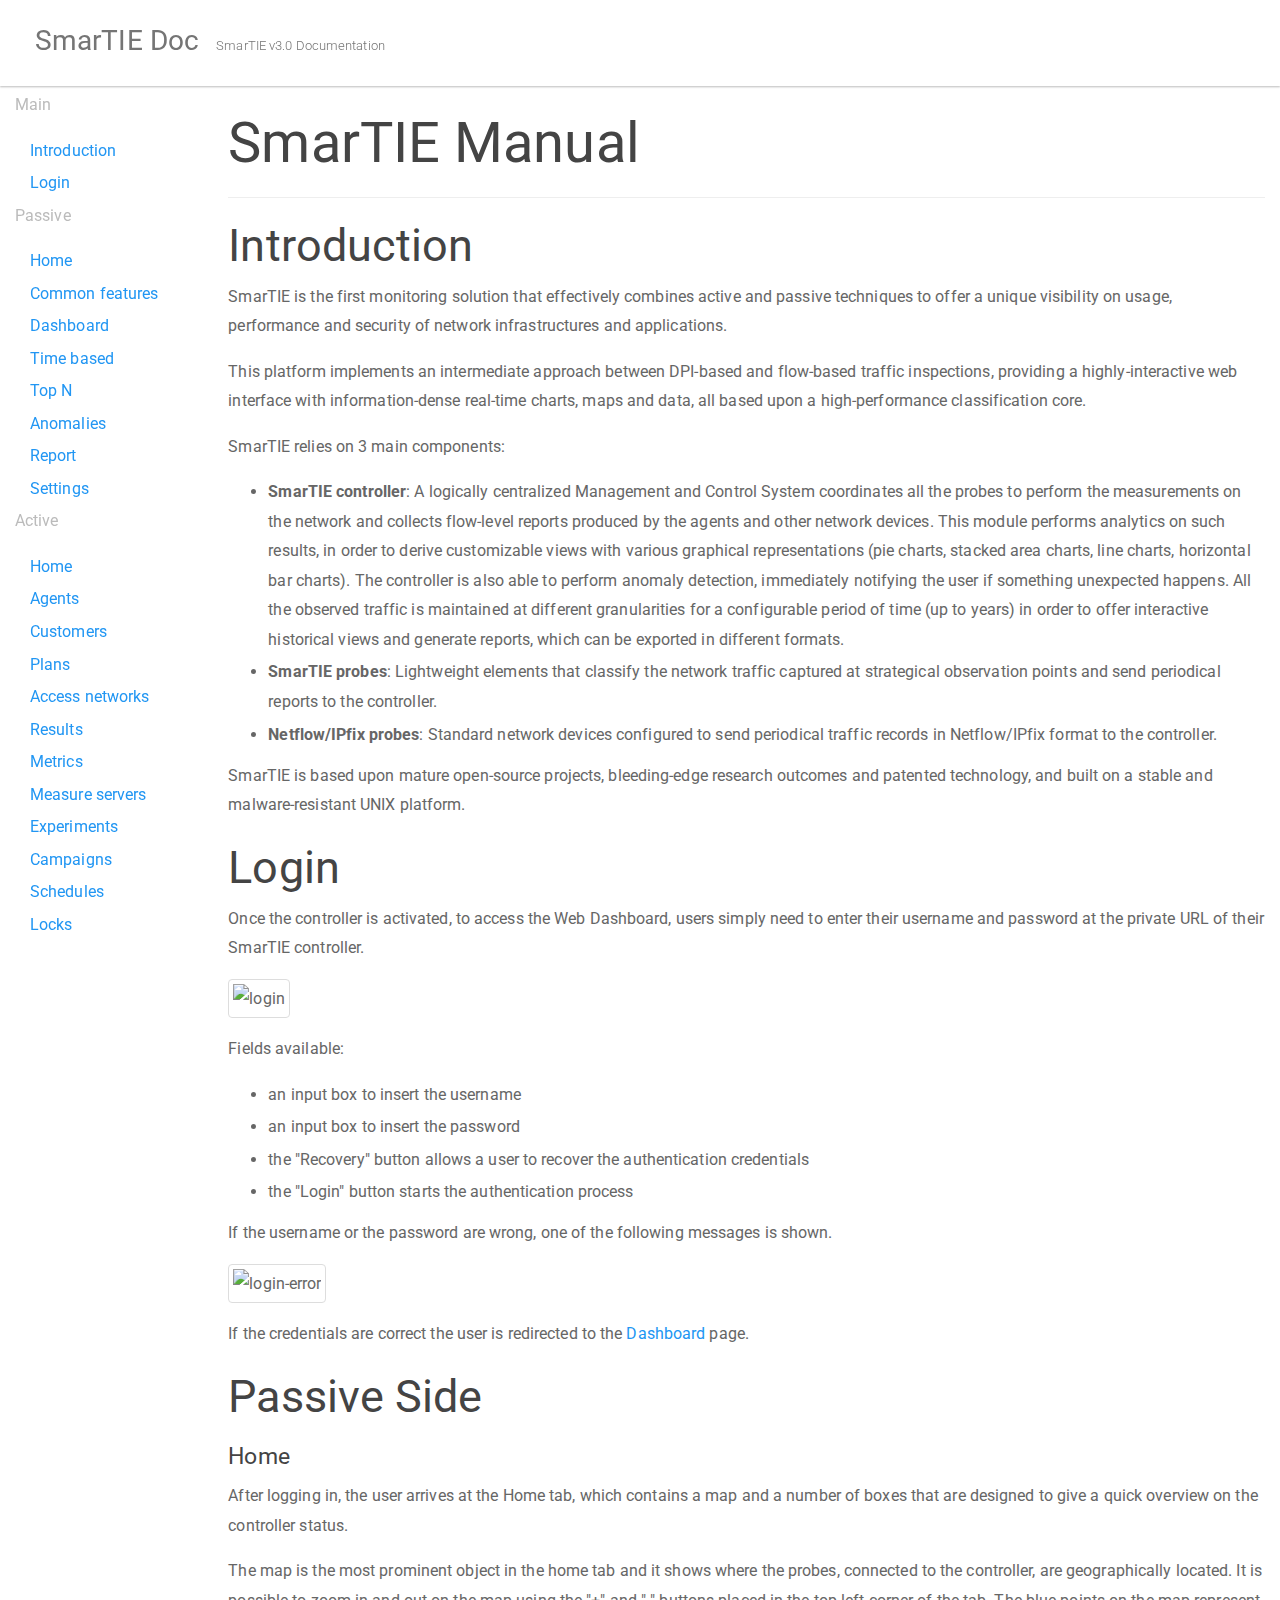
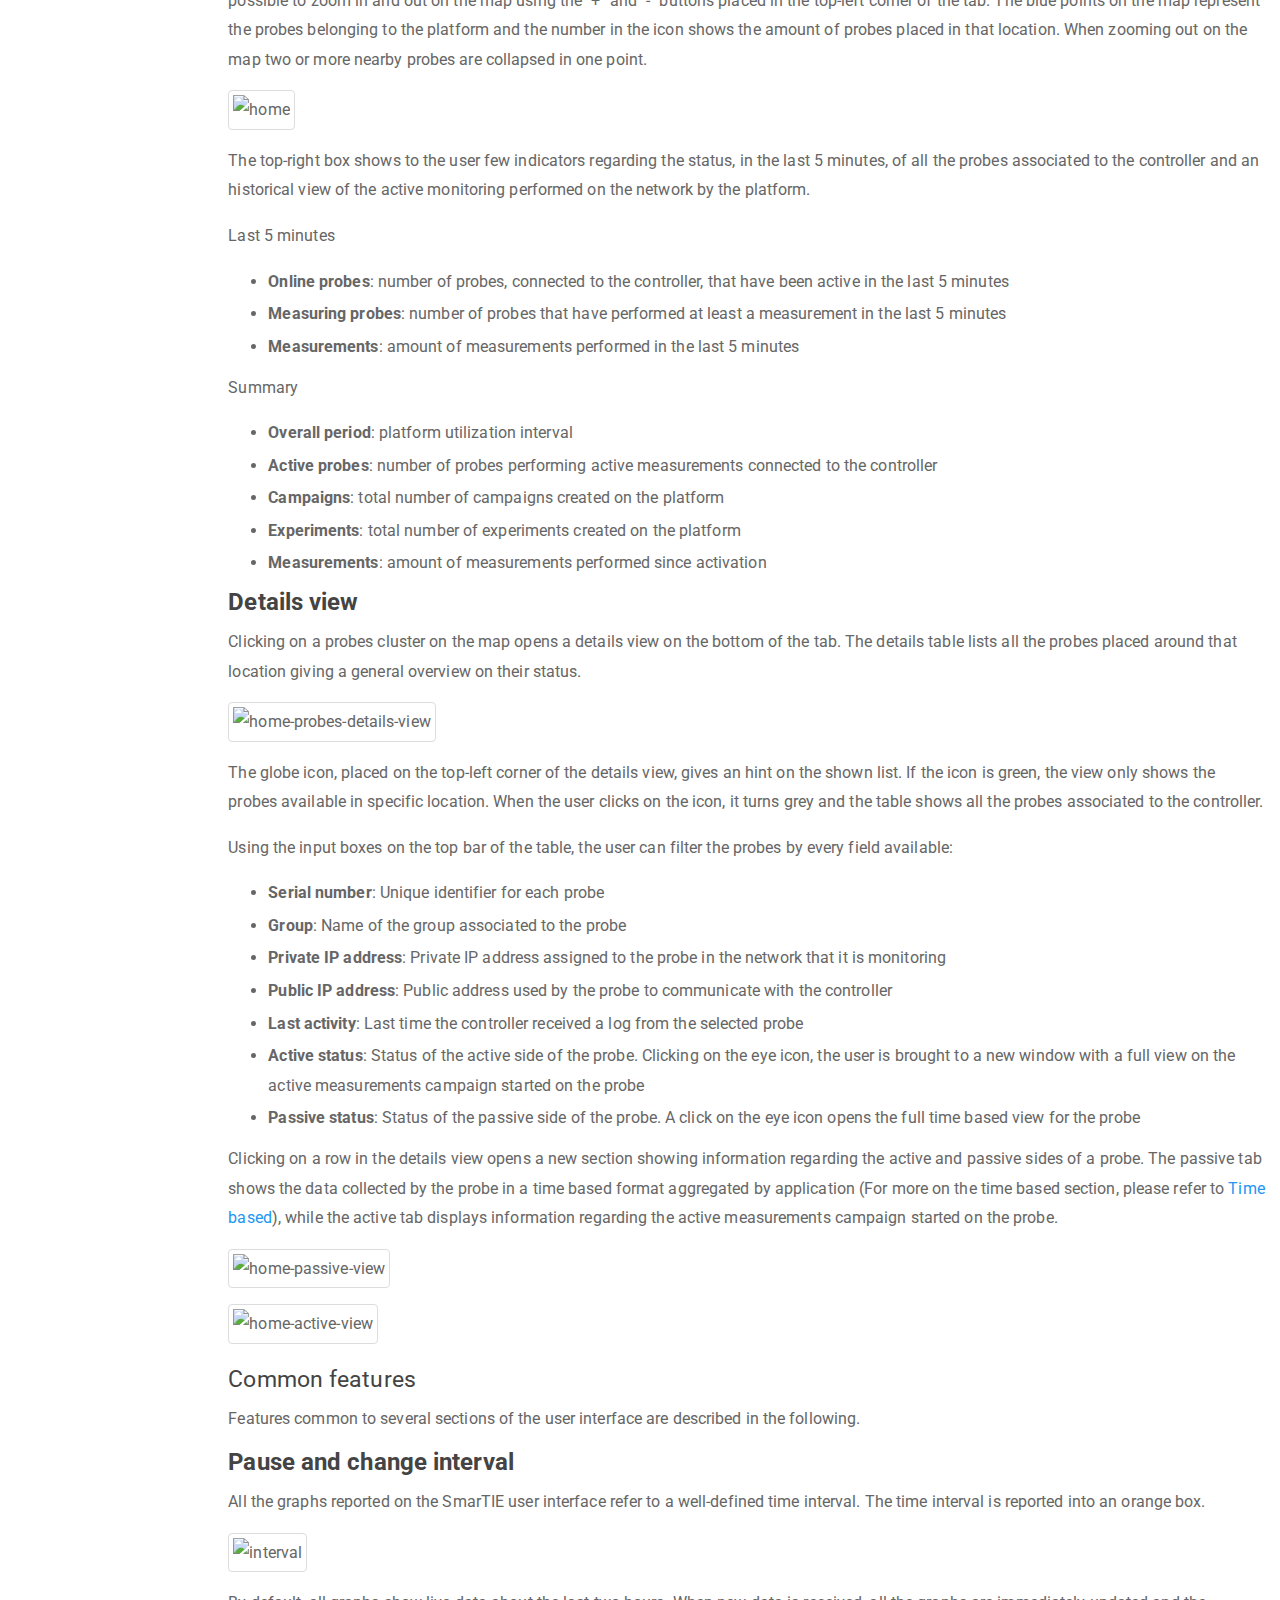
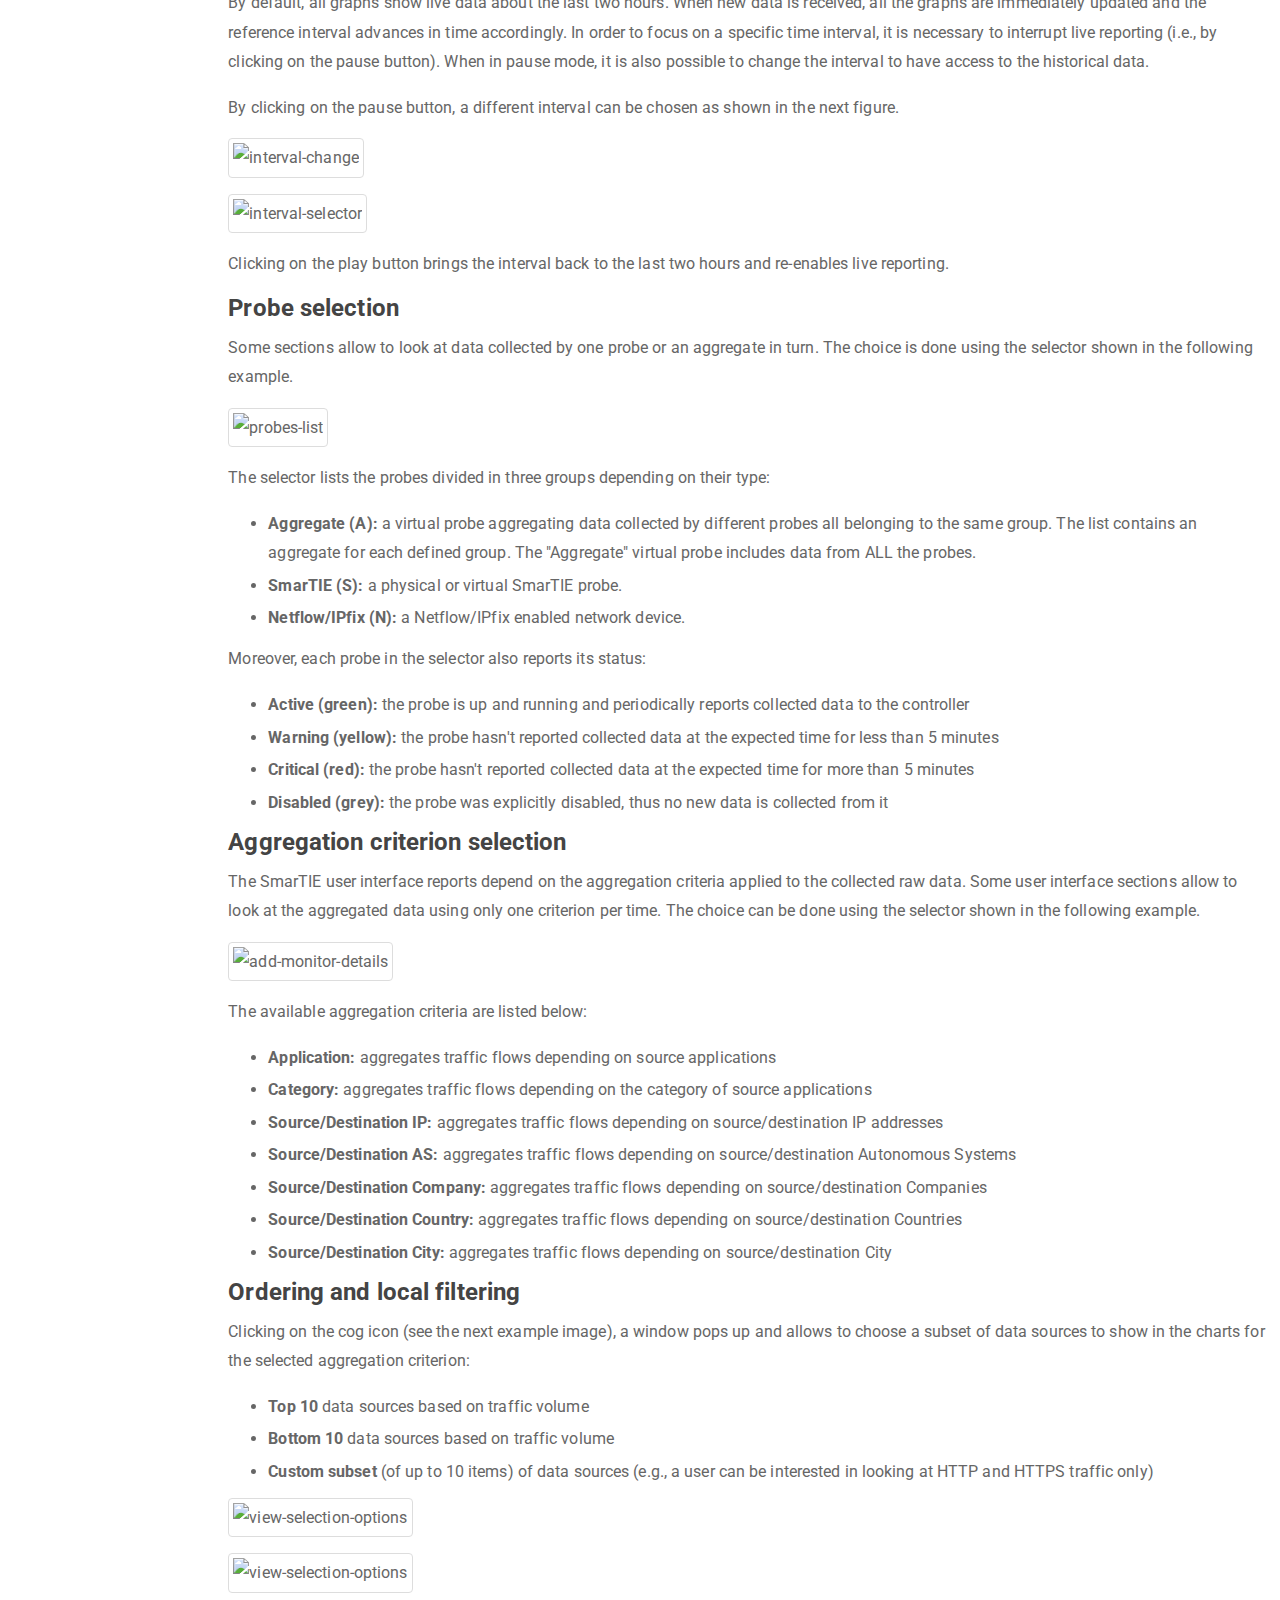
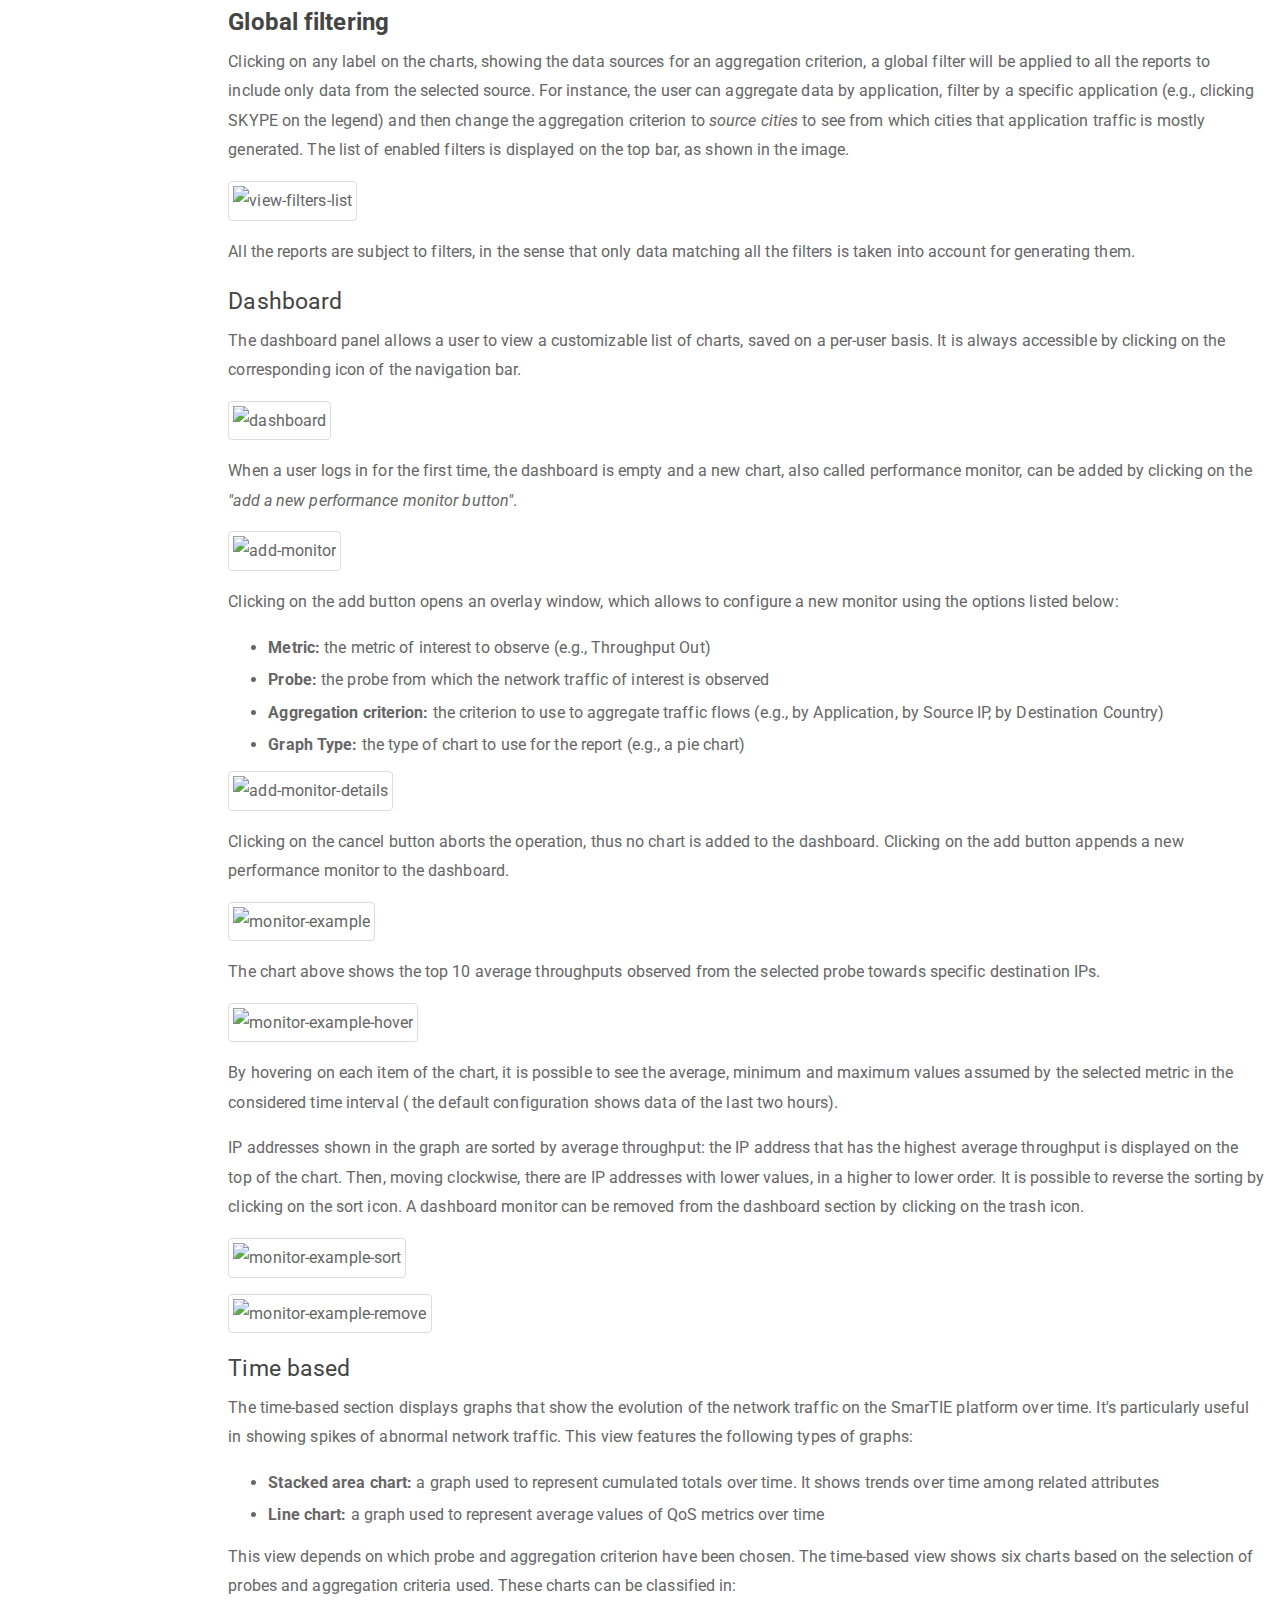
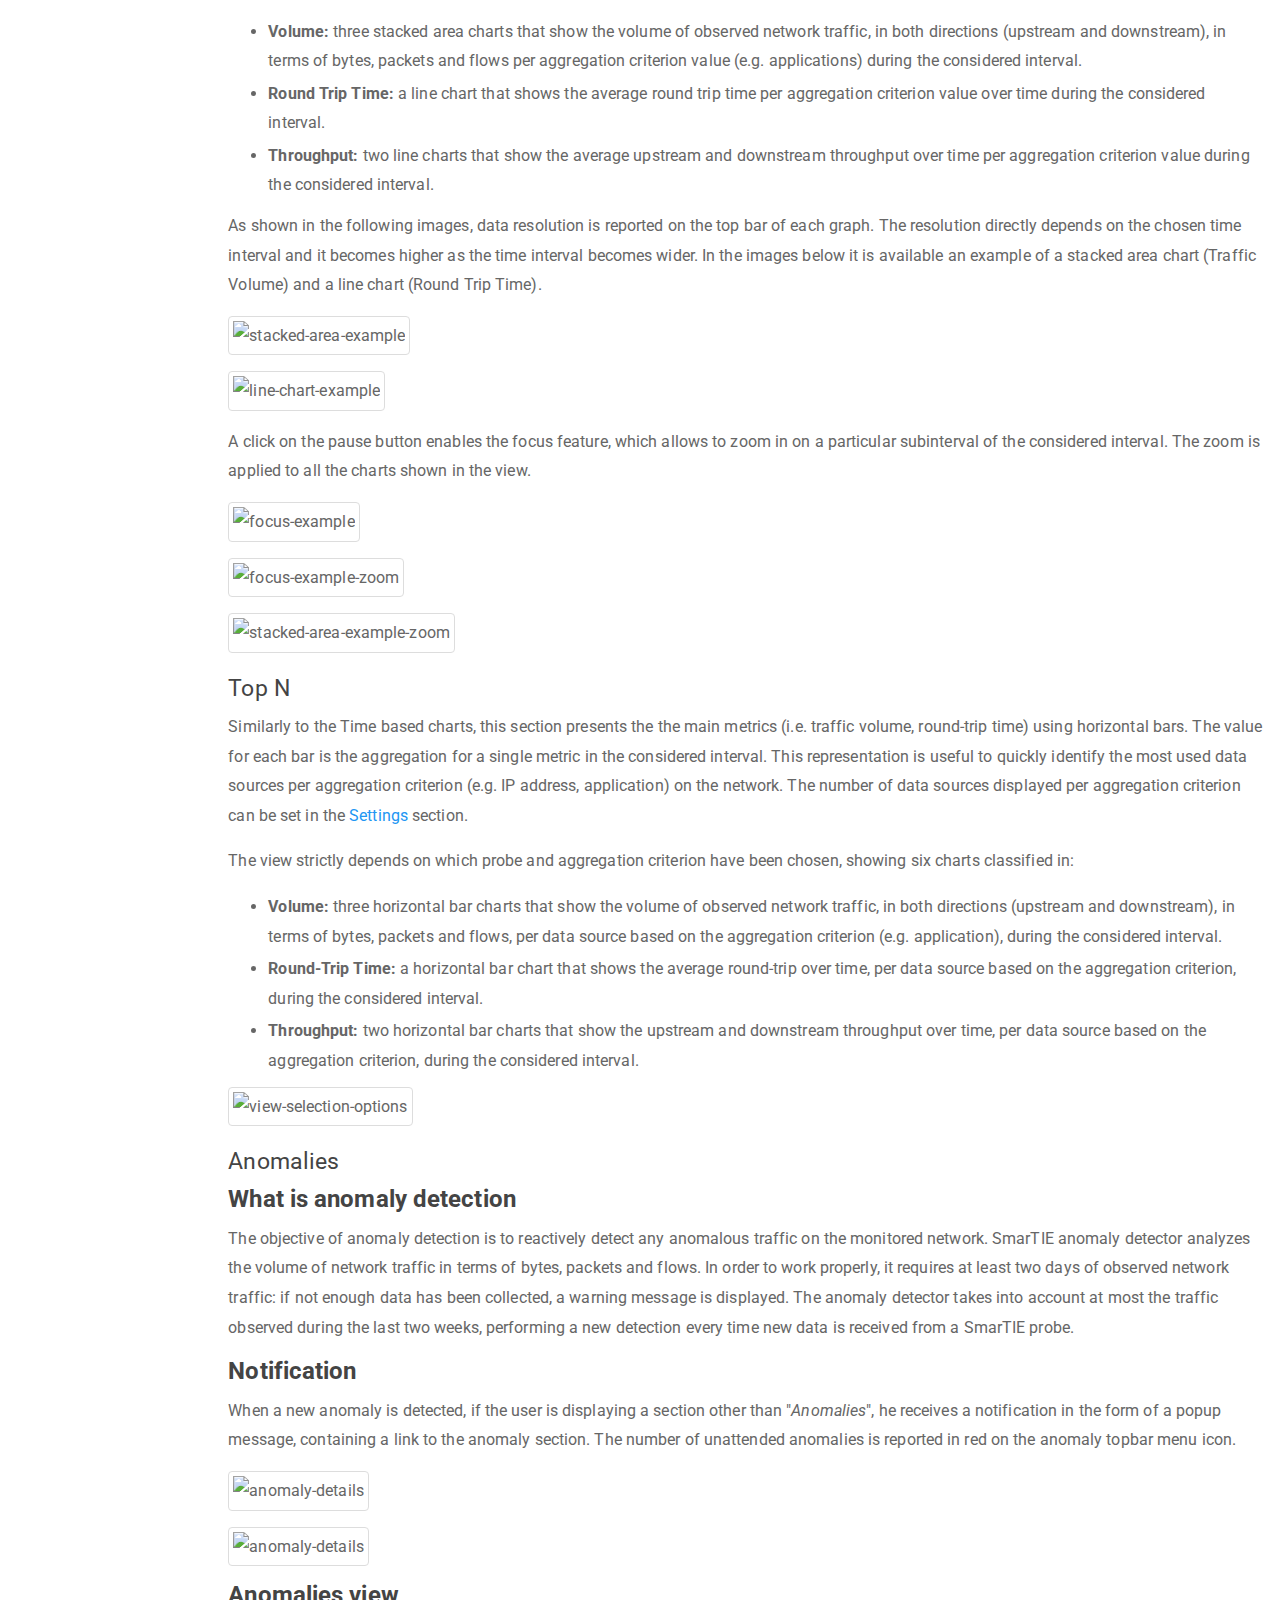
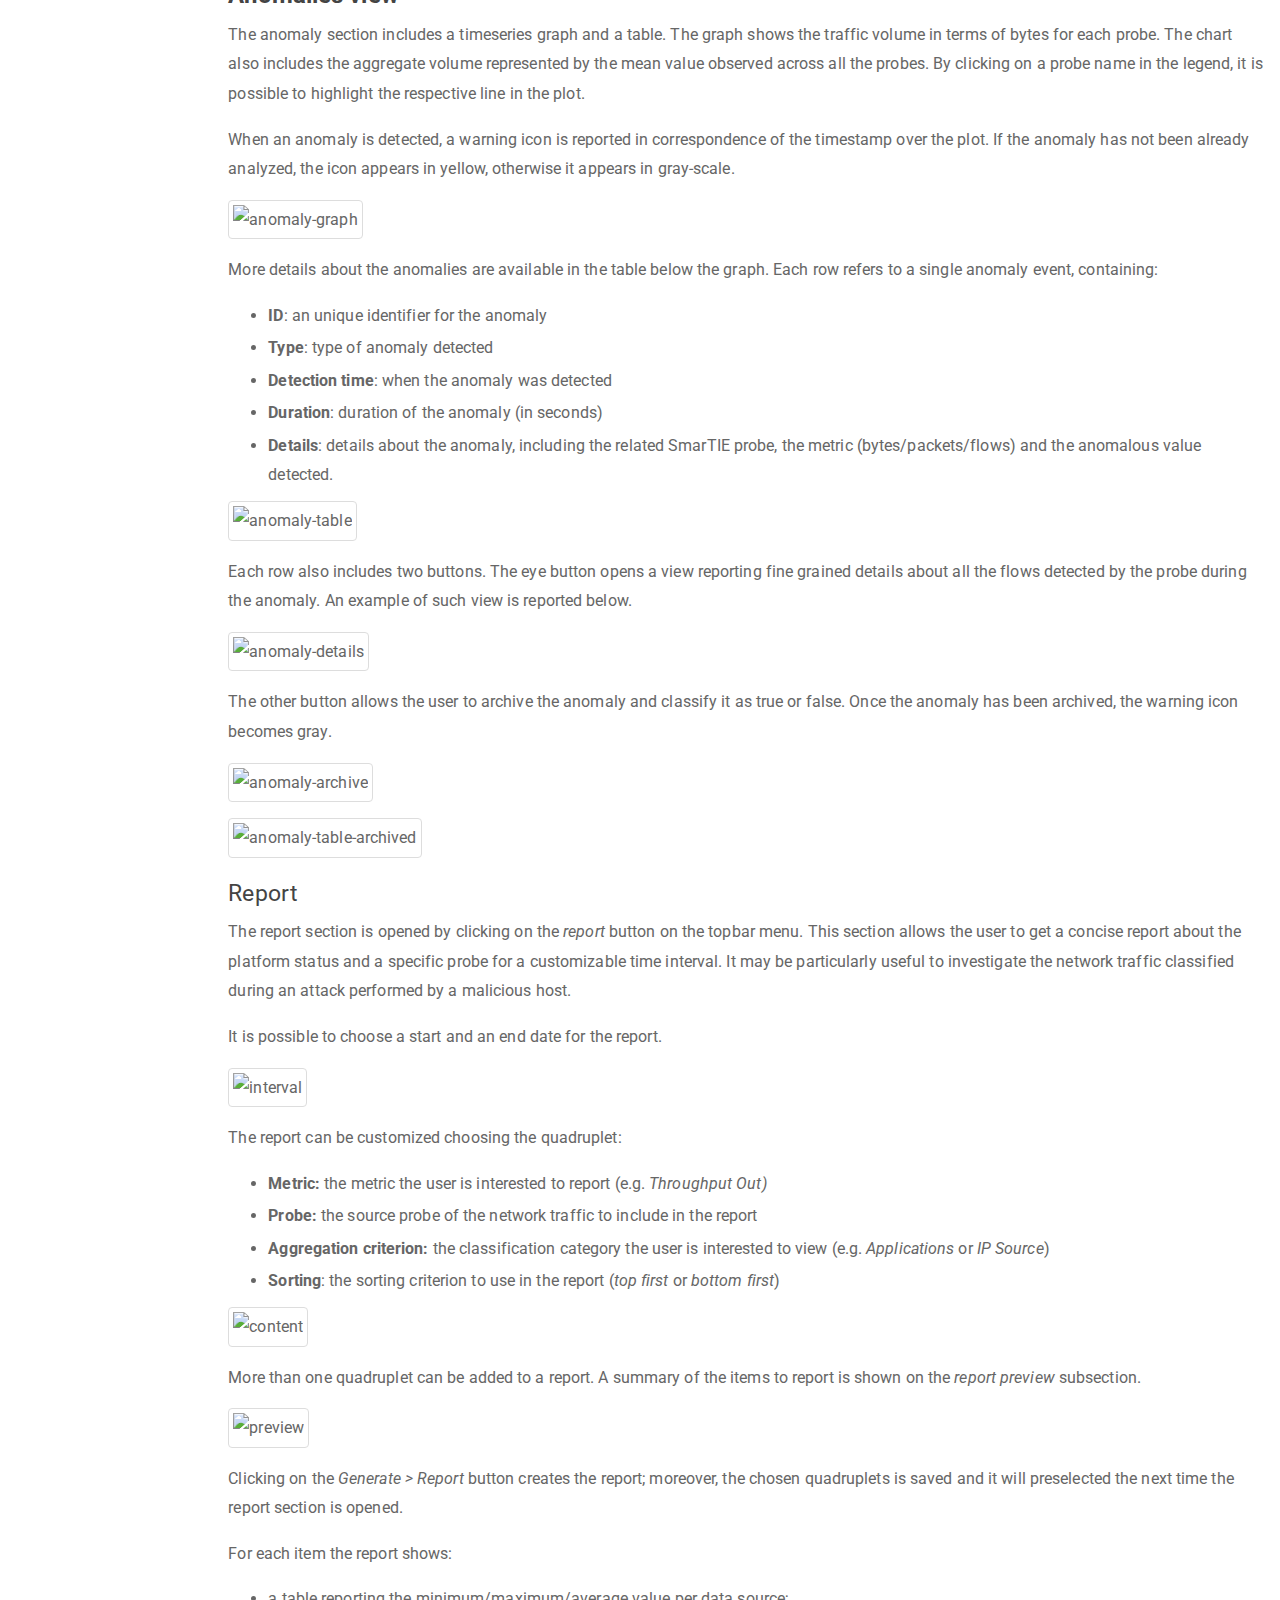
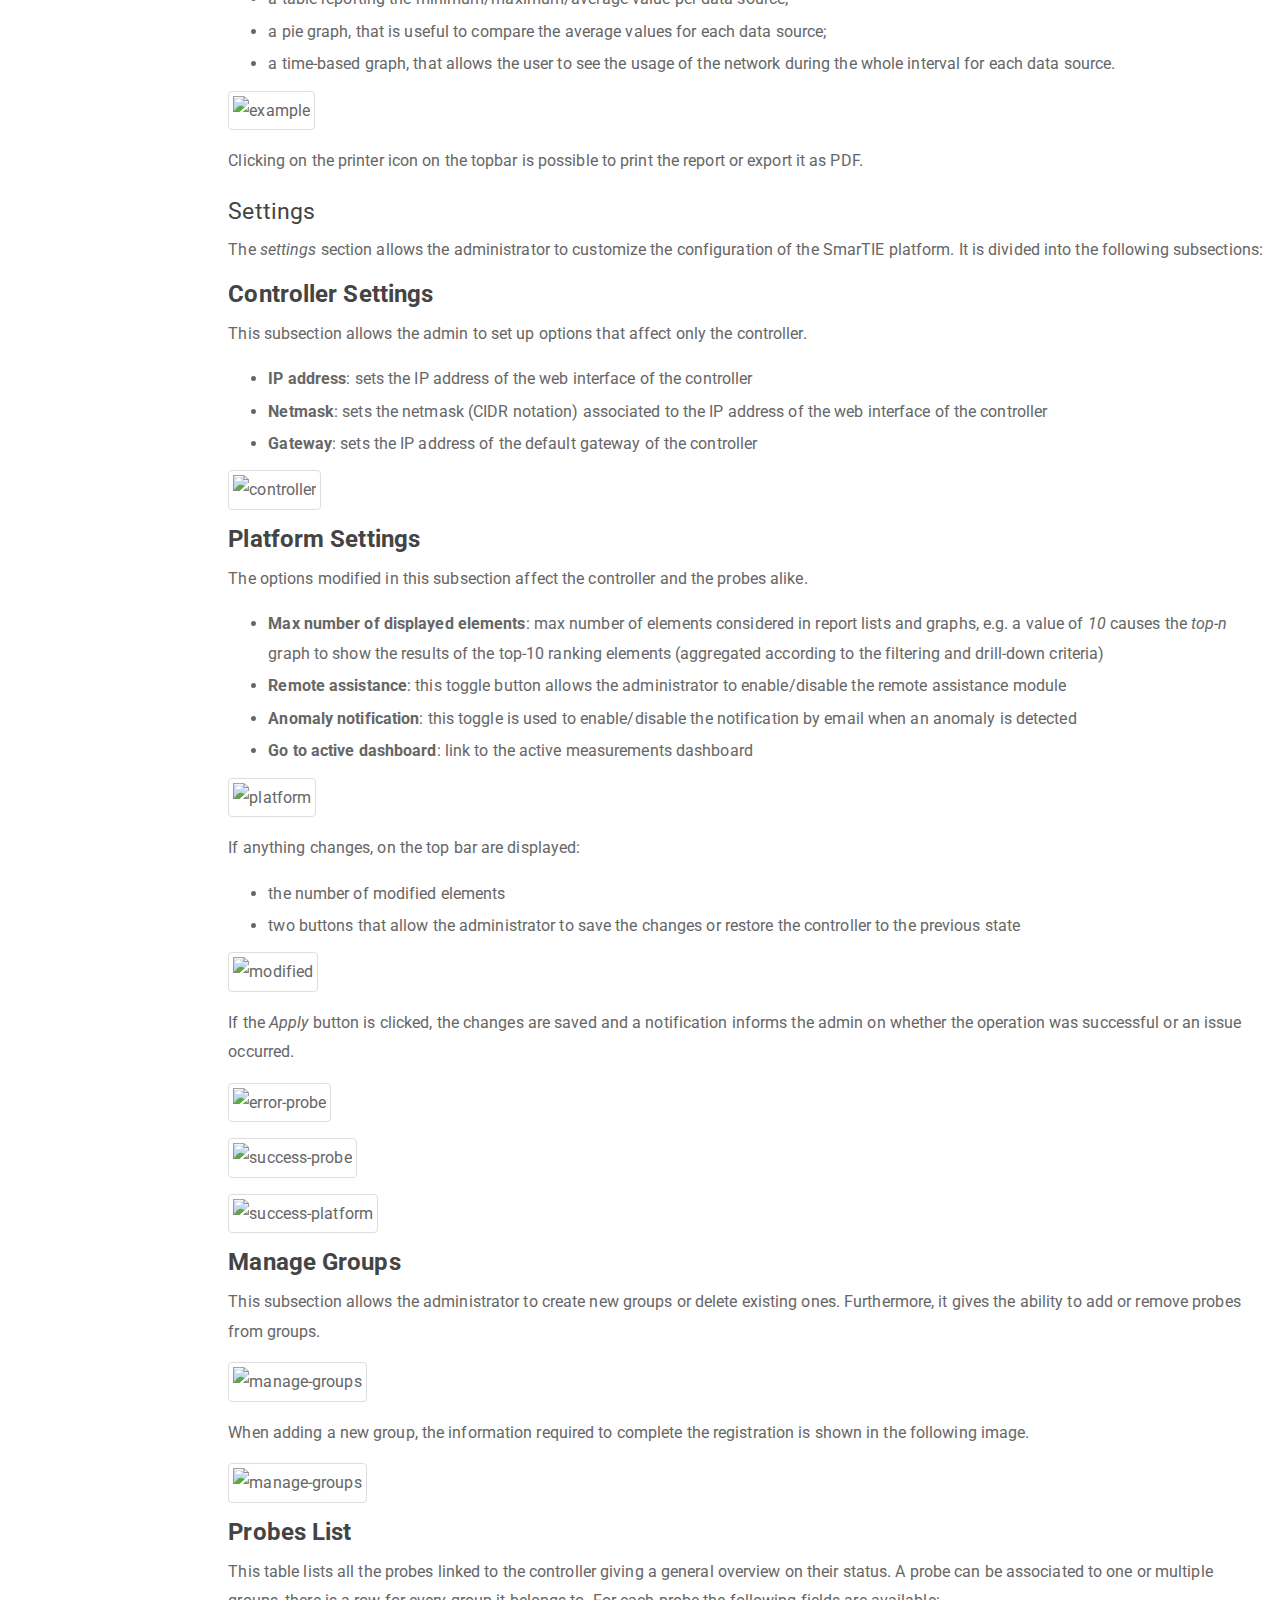
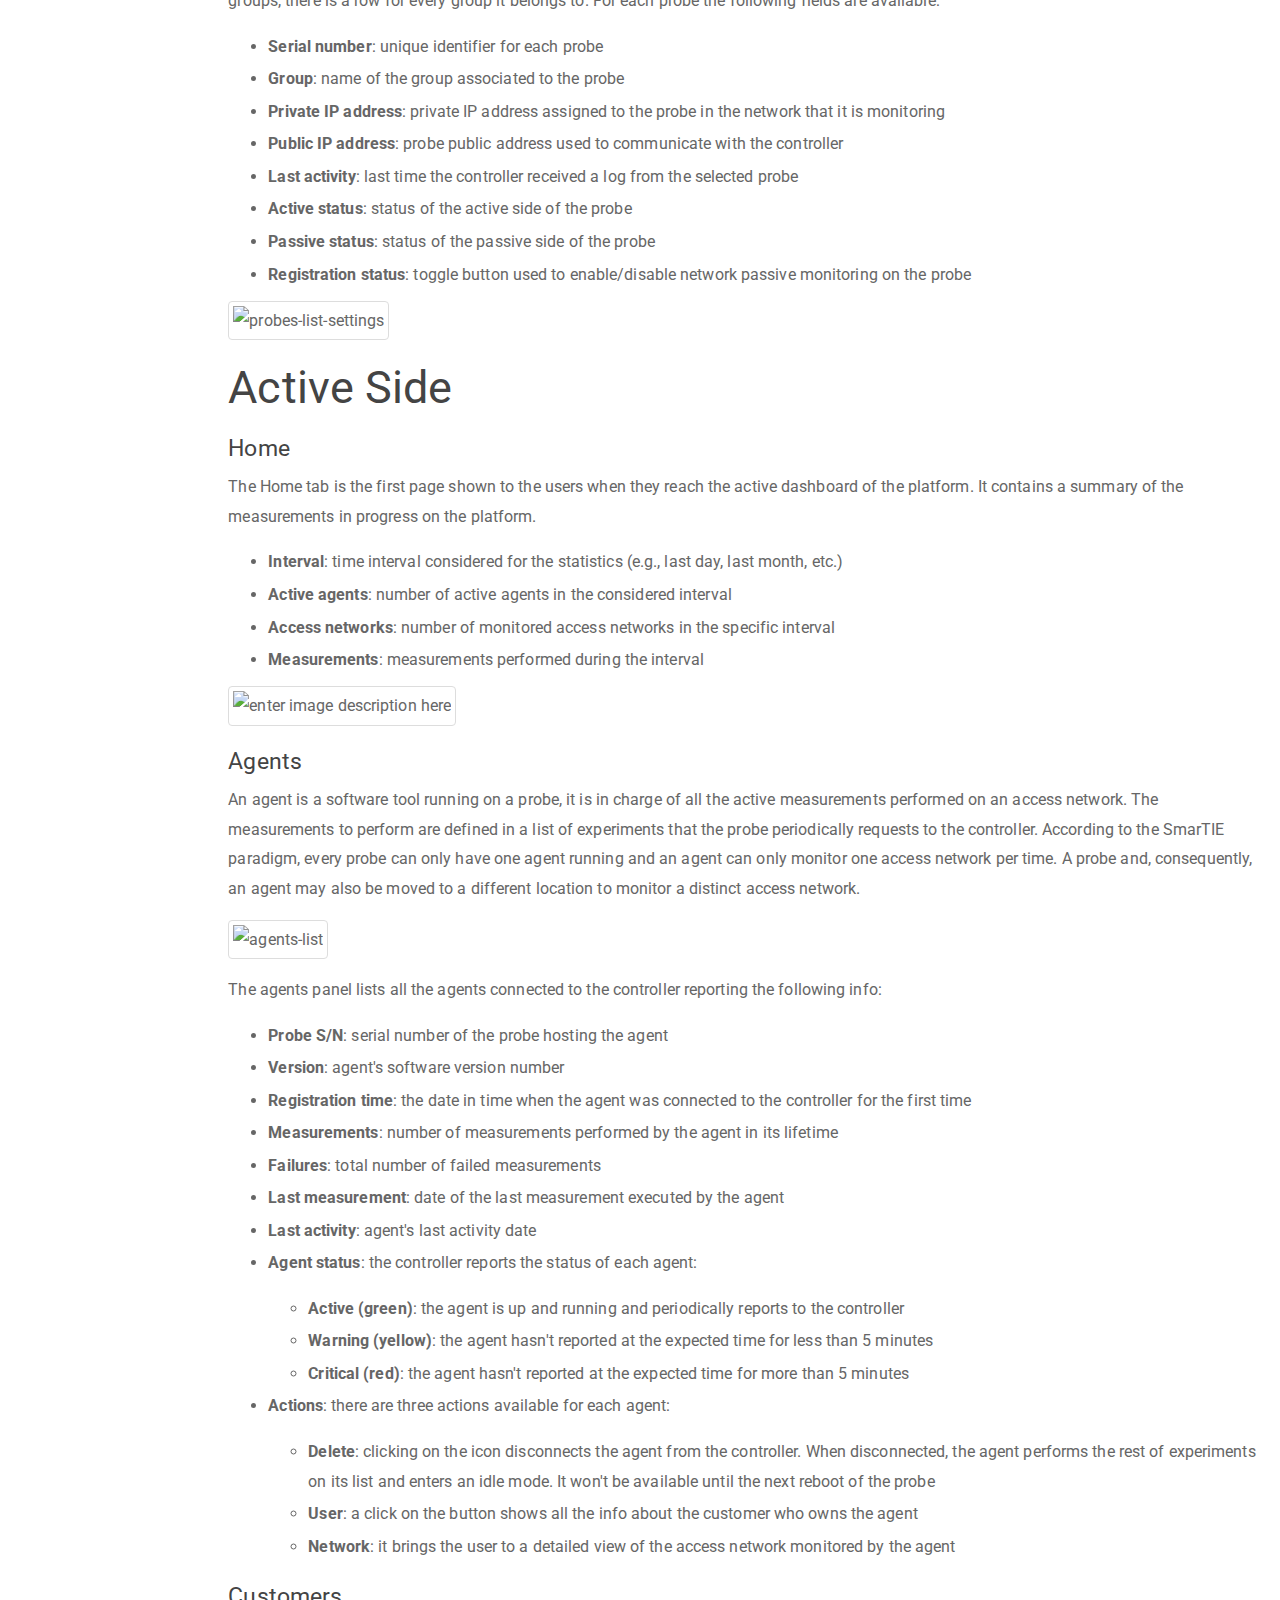
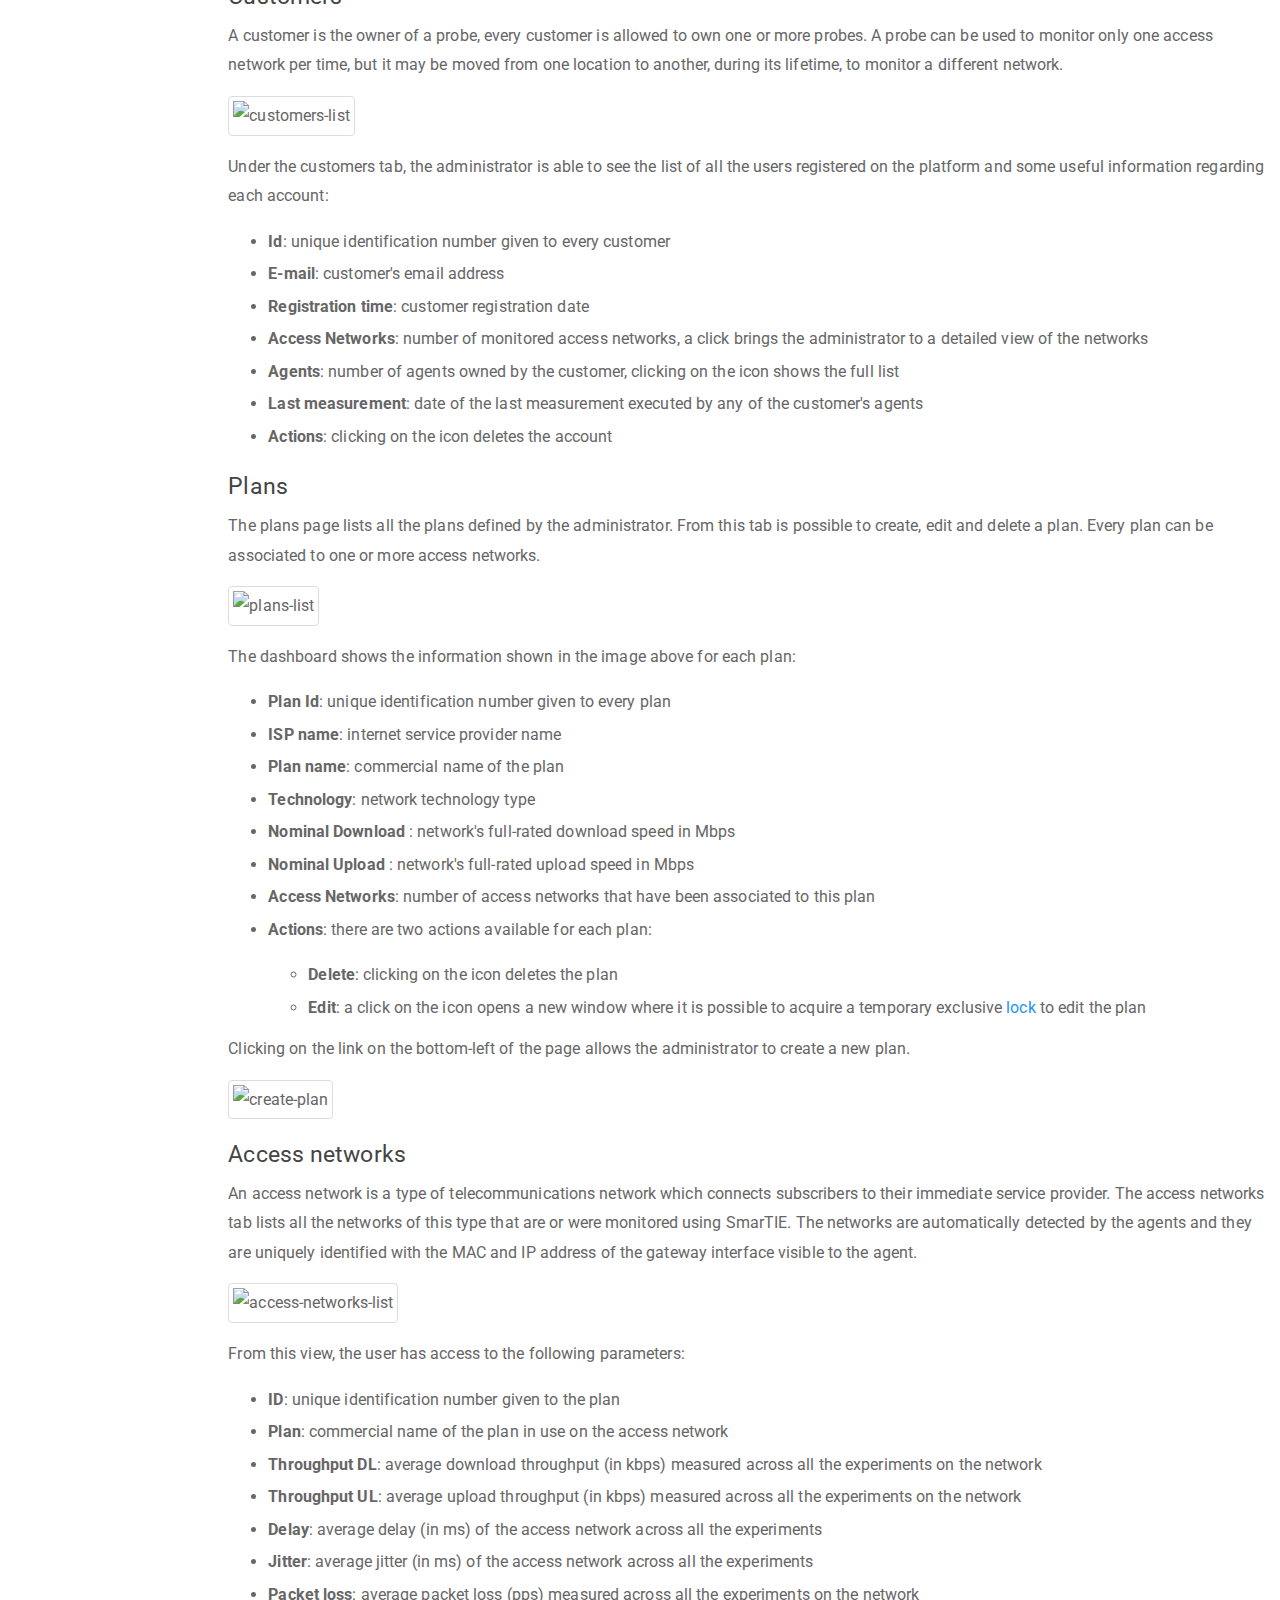
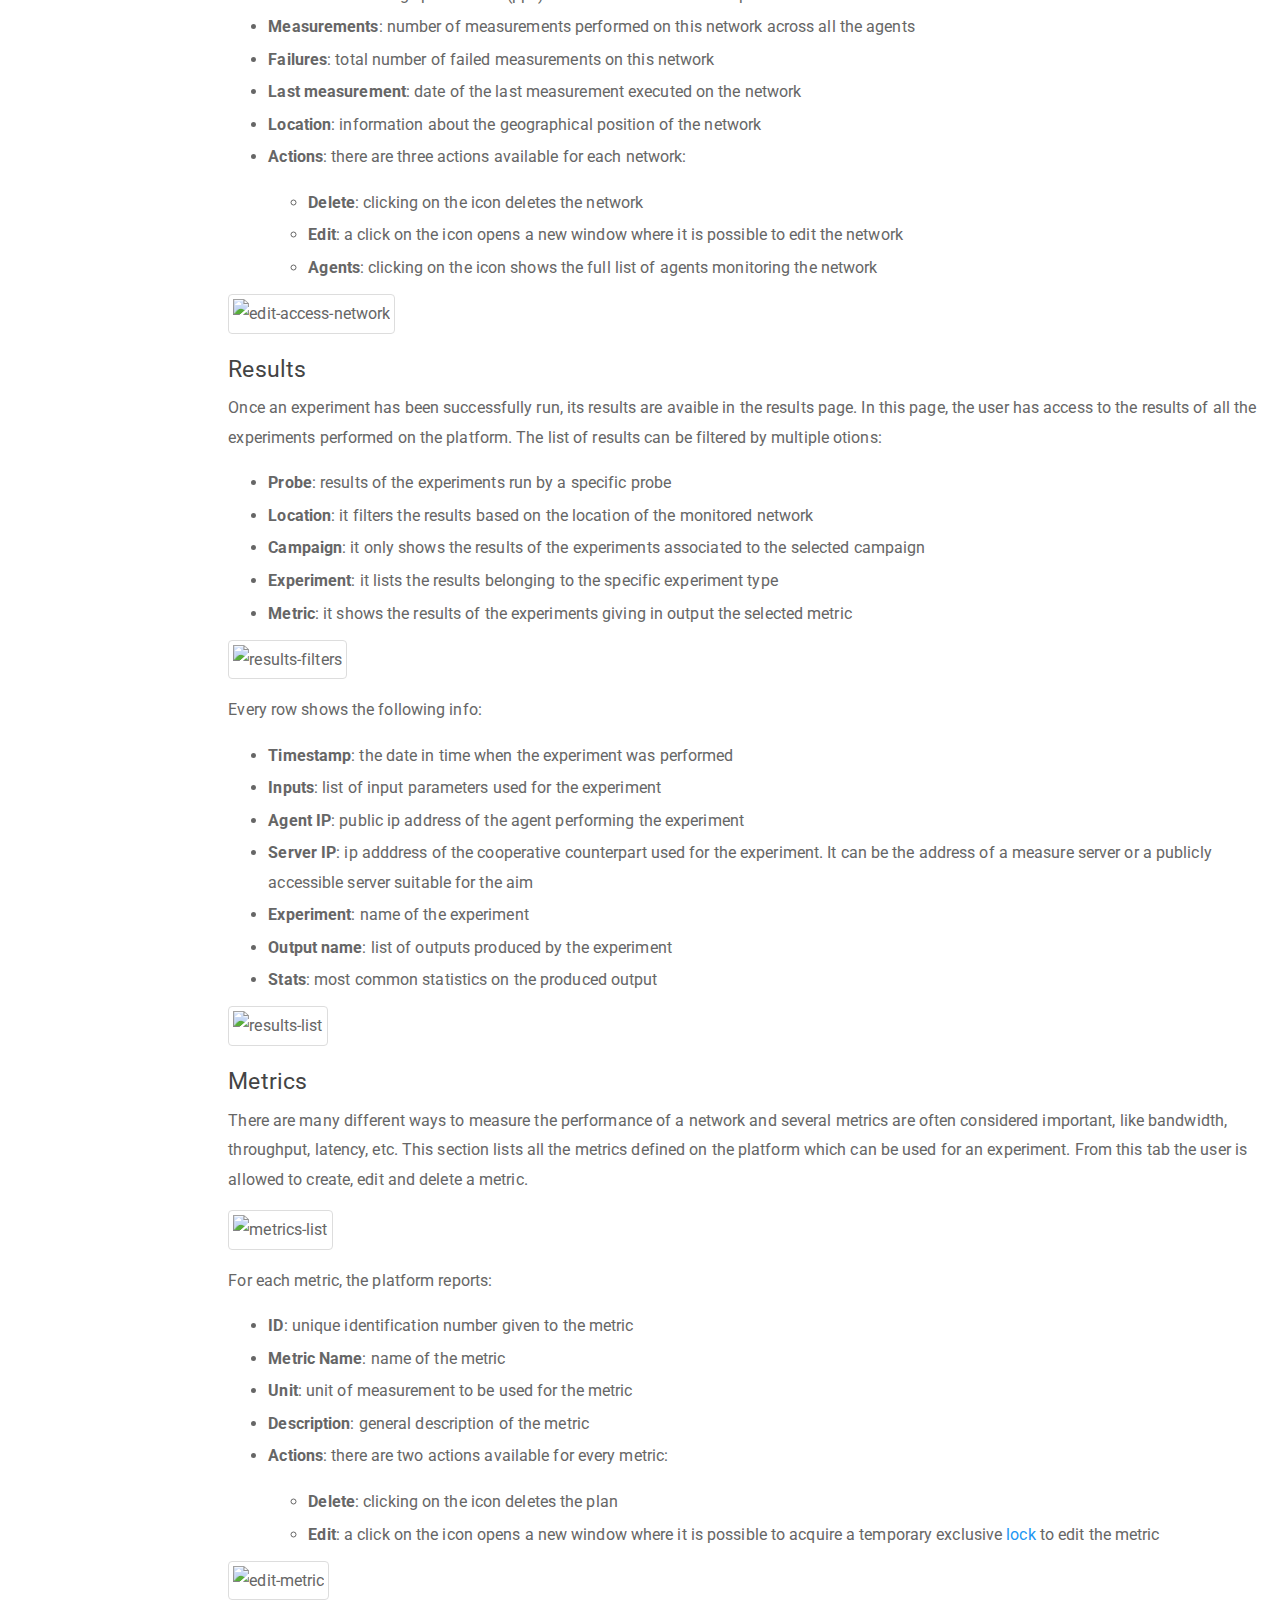
==== index.html @ 10e8dd74 "Website generation with Couscous" ====
<!DOCTYPE html>
<html lang="en">
    <head>
        <meta charset="utf-8">
        <meta name="viewport" content="width=device-width, initial-scale=1">

        <title>SmarTIE Doc</title>

        <link rel="stylesheet" href="https://nm2.github.io/smartie-doc/css/bootstrap.min.css">
        <link rel="stylesheet" href="https://nm2.github.io/smartie-doc/css/font-awesome.min.css">
        <link rel="stylesheet" href="https://nm2.github.io/smartie-doc/css/highlight.dark.css">
        <link rel="stylesheet" href="https://nm2.github.io/smartie-doc/css/main.css">
    </head>
    <body>

        <header class="navbar navbar-default navbar-fixed-top">

            <a class="navbar-brand" href="https://nm2.github.io/smartie-doc/">
                SmarTIE Doc
                <small class="hidden-xs hidden-sm">
                    SmarTIE v3.0 Documentation
                </small>
            </a>

            
        </header>

        <main class="container-fluid">
            <div class="row">

                
                    <nav id="sidebar" class="col-sm-3 col-lg-2" role="navigation">

                                                    <p class="text-muted">
                                Main
                            </p>

                            <ul class="nav nav-pills nav-stacked">
                                                                    <li class="">
                                        <a href="https://nm2.github.io/smartie-doc/index.html#introduction">
                                            Introduction
                                        </a>
                                    </li>
                                                                    <li class="">
                                        <a href="https://nm2.github.io/smartie-doc/index.html#login">
                                            Login
                                        </a>
                                    </li>
                                                            </ul>
                                                    <p class="text-muted">
                                Passive
                            </p>

                            <ul class="nav nav-pills nav-stacked">
                                                                    <li class="">
                                        <a href="https://nm2.github.io/smartie-doc/index.html#home">
                                            Home
                                        </a>
                                    </li>
                                                                    <li class="">
                                        <a href="https://nm2.github.io/smartie-doc/index.html#common-features">
                                            Common features
                                        </a>
                                    </li>
                                                                    <li class="">
                                        <a href="https://nm2.github.io/smartie-doc/index.html#dashboard">
                                            Dashboard
                                        </a>
                                    </li>
                                                                    <li class="">
                                        <a href="https://nm2.github.io/smartie-doc/index.html#time-based">
                                            Time based
                                        </a>
                                    </li>
                                                                    <li class="">
                                        <a href="https://nm2.github.io/smartie-doc/index.html#top-n">
                                            Top N
                                        </a>
                                    </li>
                                                                    <li class="">
                                        <a href="https://nm2.github.io/smartie-doc/index.html#anomalies">
                                            Anomalies
                                        </a>
                                    </li>
                                                                    <li class="">
                                        <a href="https://nm2.github.io/smartie-doc/index.html#report">
                                            Report
                                        </a>
                                    </li>
                                                                    <li class="">
                                        <a href="https://nm2.github.io/smartie-doc/index.html#settings">
                                            Settings
                                        </a>
                                    </li>
                                                            </ul>
                                                    <p class="text-muted">
                                Active
                            </p>

                            <ul class="nav nav-pills nav-stacked">
                                                                    <li class="">
                                        <a href="https://nm2.github.io/smartie-doc/index.html#home-1">
                                            Home
                                        </a>
                                    </li>
                                                                    <li class="">
                                        <a href="https://nm2.github.io/smartie-doc/index.html#agents">
                                            Agents
                                        </a>
                                    </li>
                                                                    <li class="">
                                        <a href="https://nm2.github.io/smartie-doc/index.html#customers">
                                            Customers
                                        </a>
                                    </li>
                                                                    <li class="">
                                        <a href="https://nm2.github.io/smartie-doc/index.html#plans">
                                            Plans
                                        </a>
                                    </li>
                                                                    <li class="">
                                        <a href="https://nm2.github.io/smartie-doc/index.html#access-networks">
                                            Access networks
                                        </a>
                                    </li>
                                                                    <li class="">
                                        <a href="https://nm2.github.io/smartie-doc/index.html#results">
                                            Results
                                        </a>
                                    </li>
                                                                    <li class="">
                                        <a href="https://nm2.github.io/smartie-doc/index.html#metrics">
                                            Metrics
                                        </a>
                                    </li>
                                                                    <li class="">
                                        <a href="https://nm2.github.io/smartie-doc/index.html#measure-servers">
                                            Measure servers
                                        </a>
                                    </li>
                                                                    <li class="">
                                        <a href="https://nm2.github.io/smartie-doc/index.html#experiments">
                                            Experiments
                                        </a>
                                    </li>
                                                                    <li class="">
                                        <a href="https://nm2.github.io/smartie-doc/index.html#campaigns">
                                            Campaigns
                                        </a>
                                    </li>
                                                                    <li class="">
                                        <a href="https://nm2.github.io/smartie-doc/index.html#schedules">
                                            Schedules
                                        </a>
                                    </li>
                                                                    <li class="">
                                        <a href="https://nm2.github.io/smartie-doc/index.html#locks">
                                            Locks
                                        </a>
                                    </li>
                                                            </ul>
                        
                    </nav>

                
                <section id="content" class="col-sm-offset-3 col-lg-offset-2 col-sm-9 col-lg-10">
                    <h1 id="smartie-manual">SmarTIE Manual</h1>
<h2 id="introduction">Introduction</h2>
<p>SmarTIE is the first monitoring solution that effectively combines active and passive techniques to offer a unique visibility on usage, performance and security of network infrastructures and applications.</p>
<p>This platform implements an intermediate approach between DPI-based and flow-based traffic inspections, providing a highly-interactive web interface with information-dense real-time charts, maps and data, all based upon a high-performance classification core.</p>
<p>SmarTIE relies on 3 main components:</p>
<ul>
<li><strong>SmarTIE controller</strong>: A logically centralized Management and Control System coordinates all the probes to perform the measurements on the network and collects flow-level reports produced by the agents and other network devices. This module performs analytics on such results, in order to derive customizable views with various graphical representations (pie charts, stacked area charts, line charts, horizontal bar charts). The controller is also able to perform anomaly detection, immediately notifying the user if something unexpected happens. All the observed traffic is maintained at different granularities for a configurable period of time (up to years) in order to offer interactive historical views and generate reports, which can be exported in different formats.</li>
<li><strong>SmarTIE probes</strong>: Lightweight elements that classify the network traffic captured at strategical observation points and send periodical reports to the controller.</li>
<li><strong>Netflow/IPfix probes</strong>: Standard network devices configured to send periodical traffic records in Netflow/IPfix format to the controller.</li>
</ul>
<p>SmarTIE is based upon mature open-source projects, bleeding-edge research outcomes and patented technology, and built on a stable and malware-resistant UNIX platform.</p>
<h2 id="login">Login</h2>
<p>Once the controller is activated, to access the Web Dashboard, users simply need to enter their username and password at the private URL of their SmarTIE controller.</p>
<p><img src="https://raw.githubusercontent.com/NM2/smartie-doc/master/images/passive/login.png" alt="login" /></p>
<p>Fields available:</p>
<ul>
<li>an input box to insert the username</li>
<li>an input box to insert the password</li>
<li>the &quot;Recovery&quot; button allows a user to recover the authentication credentials</li>
<li>the &quot;Login&quot; button starts the authentication process</li>
</ul>
<p>If the username or the password are wrong, one of the following messages is shown.</p>
<p><img src="https://raw.githubusercontent.com/NM2/smartie-doc/master/images/passive/login-error.png" alt="login-error" /></p>
<p>If the credentials are correct the user is redirected to the <a href="#dashboard">Dashboard</a> page.</p>
<h2 id="passive-side">Passive Side</h2>
<h3 id="home">Home</h3>
<p>After logging in, the user arrives at the Home tab, which contains a map and a number of boxes that are designed to give a quick overview on the controller status.</p>
<p>The map is the most prominent object in the home tab and it shows where the probes, connected to the controller, are geographically located. It is possible to zoom in and out on the map using the &quot;+&quot; and &quot;-&quot; buttons placed in the top-left corner of the tab. The blue points on the map represent the probes belonging to the platform and the number in the icon shows the amount of probes placed in that location. When zooming out on the map two or more nearby probes are collapsed in one point.</p>
<p><img src="https://raw.githubusercontent.com/NM2/smartie-doc/master/images/passive/home.png" alt="home" /></p>
<p>The top-right box shows to the user few indicators regarding the status, in the last 5 minutes, of all the probes associated to the controller and an historical view of the active monitoring performed on the network by the platform.</p>
<p>Last 5 minutes</p>
<ul>
<li><strong>Online probes</strong>: number of probes, connected to the controller, that have been active in the last 5 minutes</li>
<li><strong>Measuring probes</strong>: number of probes that have performed at least a measurement in the last 5 minutes</li>
<li><strong>Measurements</strong>: amount of measurements performed in the last 5 minutes</li>
</ul>
<p>Summary</p>
<ul>
<li><strong>Overall period</strong>: platform utilization interval</li>
<li><strong>Active probes</strong>: number of probes performing active measurements connected to the controller</li>
<li><strong>Campaigns</strong>: total number of campaigns created on the platform</li>
<li><strong>Experiments</strong>: total number of experiments created on the platform</li>
<li><strong>Measurements</strong>: amount of measurements performed since activation</li>
</ul>
<h4><strong>Details view</strong></h4>
<p>Clicking on a probes cluster on the map opens a details view on the bottom of the tab. The details table lists all the probes placed around that location giving a general overview on their status.</p>
<p><img src="https://raw.githubusercontent.com/NM2/smartie-doc/master/images/passive/home-probes-details-view.png" alt="home-probes-details-view" /></p>
<p>The globe icon, placed on the top-left corner of the details view, gives an hint on the shown list. If the icon is green, the view only shows the probes available in specific location. When the user clicks on the icon, it turns grey and the table shows all the probes associated to the controller.</p>
<p>Using the input boxes on the top bar of the table, the user can filter the probes by every field available:</p>
<ul>
<li><strong>Serial number</strong>: Unique identifier for each probe</li>
<li><strong>Group</strong>: Name of the group associated to the probe</li>
<li><strong>Private IP address</strong>: Private IP address assigned to the probe in the network that it is monitoring</li>
<li><strong>Public IP address</strong>: Public address used by the probe to communicate with the controller</li>
<li><strong>Last activity</strong>: Last time the controller received a log from the selected probe</li>
<li><strong>Active status</strong>: Status of the active side of the probe. Clicking on the eye icon, the user is brought to a new window with a full view on the active measurements campaign started on the probe</li>
<li><strong>Passive status</strong>: Status of the passive side of the probe. A click on the eye icon opens the full time based view for the probe</li>
</ul>
<p>Clicking on a row in the details view opens a new section showing information regarding the active and passive sides of a probe. The passive tab shows the data collected by the probe in a time based format aggregated by application (For more on the time based section, please refer to <a href="#timebased">Time based</a>), while the active tab displays information regarding the active measurements campaign started on the probe.</p>
<p><img src="https://raw.githubusercontent.com/NM2/smartie-doc/master/images/passive/home-passive-view.png" alt="home-passive-view" /></p>
<p><img src="https://raw.githubusercontent.com/NM2/smartie-doc/master/images/passive/home-active-view.png" alt="home-active-view" /></p>
<h3 id="common-features">Common features</h3>
<p>Features common to several sections of the user interface are described in the following.</p>
<h4><strong>Pause and change interval</strong></h4>
<p>All the graphs reported on the SmarTIE user interface refer to a well-defined time interval. The time interval is reported into an orange box.</p>
<p><img src="https://raw.githubusercontent.com/NM2/smartie-doc/master/images/passive/general-interval.png" alt="interval" /></p>
<p>By default, all graphs show live data about the last two hours. When new data is received, all the graphs are immediately updated and the reference interval advances in time accordingly. In order to focus on a specific time interval, it is necessary to interrupt live reporting (i.e., by clicking on the pause button). When in pause mode, it is also possible to change the interval to have access to the historical data.</p>
<p>By clicking on the pause button, a different interval can be chosen as shown in the next figure.</p>
<p><img src="https://raw.githubusercontent.com/NM2/smartie-doc/master/images/passive/general-change-interval.png" alt="interval-change" /></p>
<p><img src="https://raw.githubusercontent.com/NM2/smartie-doc/master/images/passive/general-interval-selector.png" alt="interval-selector" /></p>
<p>Clicking on the play button brings the interval back to the last two hours and re-enables live reporting.</p>
<h4><strong>Probe selection</strong></h4>
<p>Some sections allow to look at data collected by one probe or an aggregate in turn. The choice is done using the selector shown in the following example.</p>
<p><img src="https://raw.githubusercontent.com/NM2/smartie-doc/master/images/passive/probes-list.png" alt="probes-list" /></p>
<p>The selector lists the probes divided in three groups depending on their type:</p>
<ul>
<li><strong>Aggregate (A):</strong> a virtual probe aggregating data collected by different probes all belonging to the same group. The list contains an aggregate for each defined group. The &quot;Aggregate&quot; virtual probe includes data from ALL the probes.</li>
<li><strong>SmarTIE (S):</strong> a physical or virtual SmarTIE probe.</li>
<li><strong>Netflow/IPfix (N):</strong> a Netflow/IPfix enabled network device.</li>
</ul>
<p>Moreover, each probe in the selector also reports its status:</p>
<ul>
<li><strong>Active (green):</strong> the probe is up and running and periodically reports collected data to the controller</li>
<li><strong>Warning (yellow):</strong> the probe hasn't reported collected data at the expected time for less than 5 minutes</li>
<li><strong>Critical (red):</strong> the probe hasn't reported collected data at the expected time for more than 5 minutes</li>
<li><strong>Disabled (grey):</strong> the probe was explicitly disabled, thus no new data is collected from it</li>
</ul>
<h4><strong>Aggregation criterion selection</strong></h4>
<p>The SmarTIE user interface reports depend on the aggregation criteria applied to the collected raw data. Some user interface sections allow to look at the aggregated data using only one criterion per time. The choice can be done using the selector shown in the following example.</p>
<p><img src="https://raw.githubusercontent.com/NM2/smartie-doc/master/images/passive/aggregation-criteria-list.png" alt="add-monitor-details" /></p>
<p>The available aggregation criteria are listed below:</p>
<ul>
<li><strong>Application:</strong> aggregates traffic flows depending on source applications</li>
<li><strong>Category:</strong>  aggregates traffic flows depending on the category of source applications</li>
<li><strong>Source/Destination IP:</strong> aggregates traffic flows depending on source/destination IP addresses</li>
<li><strong>Source/Destination AS:</strong> aggregates traffic flows depending on source/destination Autonomous Systems</li>
<li><strong>Source/Destination Company:</strong> aggregates traffic flows depending on source/destination Companies</li>
<li><strong>Source/Destination Country:</strong> aggregates traffic flows depending on source/destination Countries</li>
<li><strong>Source/Destination City:</strong> aggregates traffic flows depending on source/destination City</li>
</ul>
<h4><strong>Ordering and local filtering</strong></h4>
<p>Clicking on the cog icon (see the next example image), a window pops up and allows to choose a subset of data sources to show in the charts for the selected aggregation criterion:</p>
<ul>
<li><strong>Top 10</strong> data sources based on traffic volume</li>
<li><strong>Bottom 10</strong> data sources based on traffic volume</li>
<li><strong>Custom subset</strong> (of up to 10 items) of data sources (e.g., a user can be interested in looking at HTTP and HTTPS traffic only)</li>
</ul>
<p><img src="https://raw.githubusercontent.com/NM2/smartie-doc/master/images/passive/selection-top-n.png" alt="view-selection-options" /></p>
<p><img src="https://raw.githubusercontent.com/NM2/smartie-doc/master/images/passive/filters-options.png" alt="view-selection-options" /></p>
<h4><strong>Global filtering</strong></h4>
<p>Clicking on any label on the charts, showing the data sources for an aggregation criterion, a global filter will be applied to all the reports to include only data from the selected source. For instance, the user can aggregate data by application, filter by a specific application (e.g., clicking SKYPE on the legend) and then change the aggregation criterion to <em>source cities</em> to see from which cities that application traffic is mostly generated. The list of enabled filters is displayed on the top bar, as shown in the image.</p>
<p><img src="https://raw.githubusercontent.com/NM2/smartie-doc/master/images/passive/applied-filters.png" alt="view-filters-list" /></p>
<p>All the reports are subject to filters, in the sense that only data matching all the filters is taken into account for generating them.</p>
<h3 id="dashboard">Dashboard</h3>
<p>The dashboard panel allows a user to view a customizable list of charts, saved on a per-user basis. It is always accessible by clicking on the corresponding icon of the navigation bar.</p>
<p><img src="https://raw.githubusercontent.com/NM2/smartie-doc/master/images/passive/dashboard-icon.png" alt="dashboard" /></p>
<p>When a user logs in for the first time, the dashboard is empty and a new chart, also called performance monitor, can be added by clicking on the <em>&quot;add a new performance monitor button&quot;</em>.</p>
<p><img src="https://raw.githubusercontent.com/NM2/smartie-doc/master/images/passive/dashboard-add-monitor.png" alt="add-monitor" /></p>
<p>Clicking on the add button opens an overlay window, which allows to configure a new monitor using the options listed below:</p>
<ul>
<li><strong>Metric:</strong> the metric of interest to observe (e.g., Throughput Out)</li>
<li><strong>Probe:</strong> the probe from which the network traffic of interest is observed</li>
<li><strong>Aggregation criterion:</strong> the criterion to use to aggregate traffic flows (e.g., by Application, by Source IP, by Destination Country)</li>
<li><strong>Graph Type:</strong> the type of chart to use for the report (e.g., a pie chart)</li>
</ul>
<p><img src="https://raw.githubusercontent.com/NM2/smartie-doc/master/images/passive/add-performance-monitor.png" alt="add-monitor-details" /></p>
<p>Clicking on the cancel button aborts the operation, thus no chart is added to the dashboard. Clicking on the add button appends a new performance monitor to the dashboard.</p>
<p><img src="https://raw.githubusercontent.com/NM2/smartie-doc/master/images/passive/performance-monitor.png" alt="monitor-example" /></p>
<p>The chart above shows the top 10 average throughputs observed from the selected probe towards specific destination IPs.</p>
<p><img src="https://raw.githubusercontent.com/NM2/smartie-doc/master/images/passive/tooltip-performance-monitor.png" alt="monitor-example-hover" /></p>
<p>By hovering on each item of the chart, it is possible to see the average, minimum and maximum values assumed by the selected metric in the considered time interval ( the default configuration shows data of the last two hours).</p>
<p>IP addresses shown in the graph are sorted by average throughput: the IP address that has the highest average throughput is displayed on the top of the chart. Then, moving clockwise, there are IP addresses with lower values, in a higher to lower order. It is possible to reverse the sorting by clicking on the sort icon. A dashboard monitor can be removed from the dashboard section by clicking on the trash icon.</p>
<p><img src="https://raw.githubusercontent.com/NM2/smartie-doc/master/images/passive/sort-icon-performance-monitor.png" alt="monitor-example-sort" /></p>
<p><img src="https://raw.githubusercontent.com/NM2/smartie-doc/master/images/passive/remove-icon-performance-monitor.png" alt="monitor-example-remove" /></p>
<h3 id="time-based">Time based</h3>
<p>The time-based section displays graphs that show the evolution of the network traffic on the SmarTIE platform over time. It's particularly useful in showing spikes of abnormal network traffic. This view features the following types of graphs:</p>
<ul>
<li><strong>Stacked area chart:</strong> a graph used to represent cumulated totals over time. It shows trends over time among related attributes</li>
<li><strong>Line chart:</strong> a graph used to represent average values of QoS metrics over time</li>
</ul>
<p>This view depends on which probe and aggregation criterion have been chosen.
The time-based view shows six charts based on the selection of probes and aggregation criteria used. These charts can be classified in:</p>
<ul>
<li><strong>Volume:</strong> three stacked area charts that show the volume of observed network traffic, in both directions (upstream and downstream), in terms of bytes, packets and flows per aggregation criterion value (e.g. applications) during the considered interval.</li>
<li><strong>Round Trip Time:</strong> a line chart that shows the average round trip time per aggregation criterion value over time during the considered interval.</li>
<li><strong>Throughput:</strong> two line charts that show the average upstream and downstream throughput over time per aggregation criterion value during the considered interval.</li>
</ul>
<p>As shown in the following images, data resolution is reported on the top bar of each graph. The resolution directly depends on the chosen time interval and it becomes higher as the time interval becomes wider. In the images below it is available an example of a stacked area chart (Traffic Volume) and a line chart (Round Trip Time).</p>
<p><img src="https://raw.githubusercontent.com/NM2/smartie-doc/master/images/passive/stacked-area.png" alt="stacked-area-example" /></p>
<p><img src="https://raw.githubusercontent.com/NM2/smartie-doc/master/images/passive/line-chart.png" alt="line-chart-example" /></p>
<p>A click on the pause button enables the focus feature, which allows to zoom in on a particular subinterval of the considered interval. The zoom is applied to all the charts shown in the view.</p>
<p><img src="https://raw.githubusercontent.com/NM2/smartie-doc/master/images/passive/zoom-chart.png" alt="focus-example" /></p>
<p><img src="https://raw.githubusercontent.com/NM2/smartie-doc/master/images/passive/zoom-chart-window.png" alt="focus-example-zoom" /></p>
<p><img src="https://raw.githubusercontent.com/NM2/smartie-doc/master/images/passive/stacked-area-zoomed.png" alt="stacked-area-example-zoom" /></p>
<h3 id="top-n">Top N</h3>
<p>Similarly to the Time based charts, this section presents the the main metrics (i.e. traffic volume, round-trip time) using horizontal bars. The value for each bar is the aggregation for a single metric in the considered interval. This representation is useful to quickly identify the most used data sources per aggregation criterion (e.g. IP address, application) on the network. The number of data sources displayed per aggregation criterion can be set in the <a href="#settings">Settings</a> section.</p>
<p>The view strictly depends on which probe and aggregation criterion have been chosen, showing six charts classified in:</p>
<ul>
<li><strong>Volume:</strong> three horizontal bar charts that show the volume of observed network traffic, in both directions (upstream and downstream), in terms of bytes, packets and flows, per data source based on the aggregation criterion (e.g. application), during the considered interval.</li>
<li><strong>Round-Trip Time:</strong> a horizontal bar chart that shows the average round-trip over time, per data source based on the aggregation criterion, during the considered interval.</li>
<li><strong>Throughput:</strong> two horizontal bar charts that show the upstream and downstream throughput over time, per data source based on the aggregation criterion, during the considered interval.</li>
</ul>
<p><img src="https://raw.githubusercontent.com/NM2/smartie-doc/master/images/passive/horizontal-bar.png" alt="view-selection-options" /></p>
<h3 id="anomalies">Anomalies</h3>
<h4><strong>What is anomaly detection</strong></h4>
<p>The objective of anomaly detection is to reactively detect any anomalous traffic on the monitored network. SmarTIE anomaly detector  analyzes the volume of network traffic in terms of bytes, packets and flows. In order to work properly, it requires at least two days of observed network traffic: if not enough data has been collected, a warning message is displayed. The anomaly detector takes into account at most the traffic observed during the last two weeks, performing a new detection every time new data is received from a SmarTIE probe.</p>
<h4><strong>Notification</strong></h4>
<p>When a new anomaly is detected, if the user is displaying a section other than &quot;<em>Anomalies</em>&quot;, he receives a notification in the form of a popup message, containing a link to the anomaly section. The number of unattended anomalies is reported in red on the anomaly topbar menu icon.</p>
<p><img src="https://raw.githubusercontent.com/NM2/smartie-doc/master/images/passive/anomalies-warning.png" alt="anomaly-details" /></p>
<p><img src="https://raw.githubusercontent.com/NM2/smartie-doc/master/images/passive/anomalies-new-anomalies-number.png" alt="anomaly-details" /></p>
<h4><strong>Anomalies view</strong></h4>
<p>The anomaly section includes a timeseries graph and a table. The graph shows the traffic volume in terms of bytes for each probe. The chart also includes the aggregate volume represented by the mean value observed across all the probes. By clicking on a probe name in the legend, it is possible to highlight the respective line in the plot.</p>
<p>When an anomaly is detected, a warning icon is reported in correspondence of the timestamp over the plot. If the anomaly has not been already analyzed, the icon appears in yellow, otherwise it appears in gray-scale.</p>
<p><img src="https://raw.githubusercontent.com/NM2/smartie-doc/master/images/passive/anomalies-graph-anom-new.png" alt="anomaly-graph" /></p>
<p>More details about the anomalies are available in the table below the graph. Each row refers to a single anomaly event, containing:</p>
<ul>
<li><strong>ID</strong>: an unique identifier for the anomaly</li>
<li><strong>Type</strong>: type of anomaly detected</li>
<li><strong>Detection time</strong>: when the anomaly was detected</li>
<li><strong>Duration</strong>: duration of the anomaly (in seconds)</li>
<li><strong>Details</strong>: details about the anomaly, including the related SmarTIE probe, the metric (bytes/packets/flows) and the anomalous value detected.</li>
</ul>
<p><img src="https://raw.githubusercontent.com/NM2/smartie-doc/master/images/passive/anomalies-table.png" alt="anomaly-table" /></p>
<p>Each row also includes two buttons. The eye button opens a view reporting fine grained details about all the flows detected by the probe during the anomaly. An example of such view is reported below.</p>
<p><img src="https://raw.githubusercontent.com/NM2/smartie-doc/master/images/passive/anomalies-details.png" alt="anomaly-details" /></p>
<p>The other button allows the user to archive the anomaly and classify it as true or false. Once the anomaly has been archived, the warning icon becomes gray.</p>
<p><img src="https://raw.githubusercontent.com/NM2/smartie-doc/master/images/passive/anomalies-archive-anomaly.png" alt="anomaly-archive" /></p>
<p><img src="https://raw.githubusercontent.com/NM2/smartie-doc/master/images/passive/anomalies-table-analyzed.png" alt="anomaly-table-archived" /></p>
<h3 id="report">Report</h3>
<p>The report section is opened by clicking on the <em>report</em> button on the topbar menu. This section allows the user to get a concise report about the platform status and a specific probe for a customizable time interval. It may be particularly useful to investigate the network traffic classified during an attack performed by a malicious host.</p>
<p>It is possible to choose a start and an end date for the report.</p>
<p><img src="https://raw.githubusercontent.com/NM2/smartie-doc/master/images/passive/report-interval.png" alt="interval" /></p>
<p>The report can be customized choosing the quadruplet:</p>
<ul>
<li><strong>Metric:</strong> the metric the user is interested to report (e.g. <em>Throughput Out)</em></li>
<li><strong>Probe:</strong> the source probe of the network traffic to include in the report</li>
<li><strong>Aggregation criterion:</strong> the classification category the user is interested to view (e.g. <em>Applications</em> or <em>IP Source</em>)</li>
<li><strong>Sorting</strong>: the sorting criterion to use in the report (<em>top first</em> or <em>bottom first</em>)</li>
</ul>
<p><img src="https://raw.githubusercontent.com/NM2/smartie-doc/master/images/passive/report-content.png" alt="content" /></p>
<p>More than one quadruplet can be added to a report. A summary of the items to report is shown on the <em>report preview</em> subsection.</p>
<p><img src="https://raw.githubusercontent.com/NM2/smartie-doc/master/images/passive/report-preview.png" alt="preview" /></p>
<p>Clicking on the <em>Generate &gt; Report</em> button creates the report; moreover, the chosen quadruplets is saved and it will preselected the next time the report section is opened.</p>
<p>For each item the report shows:</p>
<ul>
<li>a table reporting the minimum/maximum/average value per data source;</li>
<li>a pie graph, that is useful to compare the average values for each data source;</li>
<li>a time-based graph, that allows the user to see the usage of the network during the whole interval for each data source.</li>
</ul>
<p><img src="https://raw.githubusercontent.com/NM2/smartie-doc/master/images/passive/report-example.png" alt="example" /></p>
<p>Clicking on the printer icon on the topbar is possible to print the report or export it as PDF.</p>
<h3 id="settings">Settings</h3>
<p>The <em>settings</em> section allows the administrator to customize the configuration of the SmarTIE platform. It is divided into the following subsections:</p>
<h4><strong>Controller Settings</strong></h4>
<p>This subsection allows the admin to set up options that affect only the controller.</p>
<ul>
<li><strong>IP address</strong>: sets the IP address of the web interface of the controller</li>
<li><strong>Netmask</strong>: sets the netmask (CIDR notation) associated to the IP address of the web interface of the controller</li>
<li><strong>Gateway</strong>: sets the IP address of the default gateway of the controller</li>
</ul>
<p><img src="https://raw.githubusercontent.com/NM2/smartie-doc/master/images/passive/controller-settings.png" alt="controller" /></p>
<h4><strong>Platform Settings</strong></h4>
<p>The options modified in this subsection affect the controller and the probes alike.</p>
<ul>
<li><strong>Max number of displayed elements</strong>: max number of elements considered in report lists and graphs, e.g. a value of <em>10</em> causes the <em>top-n</em> graph to show the results of the top-10 ranking elements (aggregated according to the filtering and drill-down criteria)</li>
<li><strong>Remote assistance</strong>: this toggle button allows the administrator to enable/disable the remote assistance module</li>
<li><strong>Anomaly notification</strong>: this toggle is used to enable/disable the notification by email when an anomaly is detected</li>
<li><strong>Go to active dashboard</strong>: link to the active measurements dashboard</li>
</ul>
<p><img src="https://raw.githubusercontent.com/NM2/smartie-doc/master/images/passive/platform-settings.png" alt="platform" /></p>
<p>If anything changes, on the top bar are displayed:</p>
<ul>
<li>the number of modified elements</li>
<li>two buttons that allow the administrator to save the changes or restore the controller to the previous state</li>
</ul>
<p><img src="https://raw.githubusercontent.com/NM2/smartie-doc/master/images/passive/modified-settings-fields.png" alt="modified" /></p>
<p>If the <em>Apply</em> button is clicked, the changes are saved and a notification informs the admin on whether the operation was successful or an issue occurred.</p>
<p><img src="https://raw.githubusercontent.com/NM2/smartie-doc/master/images/passive/error-message-settings.png" alt="error-probe" /></p>
<p><img src="https://raw.githubusercontent.com/NM2/smartie-doc/master/images/passive/settings-success-probe.png" alt="success-probe" /></p>
<p><img src="https://raw.githubusercontent.com/NM2/smartie-doc/master/images/passive/settings-success-platform.png" alt="success-platform" /></p>
<h4><strong>Manage Groups</strong></h4>
<p>This subsection allows the administrator to create new groups or delete existing ones. Furthermore, it gives the ability to add or remove probes from groups.</p>
<p><img src="https://raw.githubusercontent.com/NM2/smartie-doc/master/images/passive/manage-groups.png" alt="manage-groups" /></p>
<p>When adding a new group, the information required to complete the registration is shown in the following image.</p>
<p><img src="https://raw.githubusercontent.com/NM2/smartie-doc/master/images/passive/add-new-customer.png" alt="manage-groups" /></p>
<h4><strong>Probes List</strong></h4>
<p>This table lists all the probes linked to the controller giving a general overview on their status. A probe can be associated to one or multiple groups, there is a row for every group it belongs to. For each probe the following fields are available:</p>
<ul>
<li><strong>Serial number</strong>: unique identifier for each probe</li>
<li><strong>Group</strong>: name of the group associated to the probe</li>
<li><strong>Private IP address</strong>: private IP address assigned to the probe in the network that it is monitoring</li>
<li><strong>Public IP address</strong>: probe public address used to communicate with the controller</li>
<li><strong>Last activity</strong>: last time the controller received a log from the selected probe</li>
<li><strong>Active status</strong>: status of the active side of the probe</li>
<li><strong>Passive status</strong>: status of the passive side of the probe</li>
<li><strong>Registration status</strong>: toggle button used to enable/disable network passive monitoring on the probe</li>
</ul>
<p><img src="https://raw.githubusercontent.com/NM2/smartie-doc/master/images/passive/probes-list-settings.png" alt="probes-list-settings" /></p>
<h2 id="active-side">Active Side</h2>
<h3 id="home-1">Home</h3>
<p>The Home tab is the first page shown to the users when they reach the active dashboard of the platform. It contains a summary of the measurements in progress on the platform.</p>
<ul>
<li><strong>Interval</strong>: time interval considered for the statistics (e.g., last day, last month, etc.)</li>
<li><strong>Active agents</strong>: number of active agents in the considered interval</li>
<li><strong>Access networks</strong>: number of monitored access networks in the specific interval</li>
<li><strong>Measurements</strong>: measurements performed during the interval</li>
</ul>
<p><img src="https://raw.githubusercontent.com/NM2/smartie-doc/master/images/active/active-home.png" alt="enter image description here" /></p>
<h3 id="agents">Agents</h3>
<p>An agent is a software tool running on a probe, it is in charge of all the active measurements performed on an access network.  The measurements to perform are defined in a list of experiments that the probe periodically requests to the controller.
According to the SmarTIE paradigm, every probe can only have one agent running and an agent can only monitor one access network per time. A probe and, consequently, an agent may also be moved to a different location to monitor a distinct access network.</p>
<p><img src="https://raw.githubusercontent.com/NM2/smartie-doc/master/images/active/agents.png" alt="agents-list" /></p>
<p>The agents panel lists all the agents connected to the controller reporting the following info:</p>
<ul>
<li><strong>Probe S/N</strong>: serial number of the probe hosting the agent</li>
<li><strong>Version</strong>: agent's software version number</li>
<li><strong>Registration time</strong>: the date in time when the agent was connected to the controller for the first time</li>
<li><strong>Measurements</strong>: number of measurements performed by the agent in its lifetime</li>
<li><strong>Failures</strong>: total number of failed measurements</li>
<li><strong>Last measurement</strong>: date of the last measurement executed by the agent</li>
<li><strong>Last activity</strong>: agent's last activity date</li>
<li>
<p><strong>Agent status</strong>: the controller reports the status of each agent:</p>
<ul>
<li><strong>Active (green)</strong>: the agent is up and running and periodically reports to the controller</li>
<li><strong>Warning (yellow)</strong>: the agent hasn't reported at the expected time for less than 5 minutes</li>
<li><strong>Critical (red)</strong>: the agent hasn't reported at the expected time for more than 5 minutes</li>
</ul>
</li>
<li>
<p><strong>Actions</strong>: there are three actions available for each agent:</p>
<ul>
<li><strong>Delete</strong>: clicking on the icon disconnects the agent from the controller. When disconnected, the agent performs the rest of experiments on its list and enters an idle mode. It won't be available until the next reboot of the probe</li>
<li><strong>User</strong>: a click on the button shows all the info about the customer who owns the agent</li>
<li><strong>Network</strong>: it brings the user to a detailed view of the access network monitored by the agent</li>
</ul>
</li>
</ul>
<h3 id="customers">Customers</h3>
<p>A customer is the owner of a probe, every customer is allowed to own one or more probes. A probe can be used to monitor only one access network per time, but it may be moved from one location to another, during its lifetime, to monitor a different network.</p>
<p><img src="https://raw.githubusercontent.com/NM2/smartie-doc/master/images/active/customers.png" alt="customers-list" /></p>
<p>Under the customers tab, the administrator is able to see the list of all the users registered on the platform and some useful information regarding each account:</p>
<ul>
<li><strong>Id</strong>: unique identification number given to every customer</li>
<li><strong>E-mail</strong>: customer's email address</li>
<li><strong>Registration time</strong>: customer registration date</li>
<li><strong>Access Networks</strong>: number of monitored access networks, a click brings the administrator to a detailed view of the networks</li>
<li><strong>Agents</strong>: number of agents owned by the customer, clicking on the icon shows the full list</li>
<li><strong>Last measurement</strong>: date of the last measurement executed by any of the customer's agents</li>
<li><strong>Actions</strong>: clicking on the icon deletes the account</li>
</ul>
<h3 id="plans">Plans</h3>
<p>The plans page lists all the plans defined by the administrator. From this tab is possible to create, edit and delete a plan. Every plan can be associated to one or more access networks.</p>
<p><img src="https://raw.githubusercontent.com/NM2/smartie-doc/master/images/active/plans.png" alt="plans-list" /></p>
<p>The dashboard shows the information shown in the image above for each plan:</p>
<ul>
<li><strong>Plan Id</strong>: unique identification number given to every plan</li>
<li><strong>ISP name</strong>: internet service provider name</li>
<li><strong>Plan name</strong>: commercial name of the plan</li>
<li><strong>Technology</strong>: network technology type</li>
<li><strong>Nominal Download </strong>: network's full-rated download speed in Mbps</li>
<li><strong>Nominal Upload </strong>: network's full-rated upload speed in Mbps</li>
<li><strong>Access Networks</strong>: number of access networks that have been associated to this plan</li>
<li>
<p><strong>Actions</strong>: there are two actions available for each plan:</p>
<ul>
<li><strong>Delete</strong>: clicking on the icon deletes the plan</li>
<li><strong>Edit</strong>: a click on the icon opens a new window where it is possible to acquire a temporary exclusive <a href="#locks">lock</a> to edit the plan</li>
</ul>
</li>
</ul>
<p>Clicking on the link on the bottom-left of the page allows the administrator to create a new plan.</p>
<p><img src="https://raw.githubusercontent.com/NM2/smartie-doc/master/images/active/create-plan.png" alt="create-plan" /></p>
<h3 id="access-networks">Access networks</h3>
<p>An access network is a type of telecommunications network which connects subscribers to their immediate service provider. The access networks tab lists all the networks of this type that are or were monitored using SmarTIE. The networks are automatically detected by the agents and they are uniquely identified with the MAC and IP address of the gateway interface visible to the agent.</p>
<p><img src="https://raw.githubusercontent.com/NM2/smartie-doc/master/images/active/access-networks.png" alt="access-networks-list" /></p>
<p>From this view, the user has access to the following parameters:</p>
<ul>
<li><strong>ID</strong>: unique identification number given to the plan</li>
<li><strong>Plan</strong>: commercial name of the plan in use on the access network</li>
<li><strong>Throughput DL</strong>: average download throughput (in kbps) measured across all the experiments on the network</li>
<li><strong>Throughput UL</strong>: average upload throughput (in kbps) measured across all the experiments on the network</li>
<li><strong>Delay</strong>: average delay (in ms) of the access network across all the experiments</li>
<li><strong>Jitter</strong>: average jitter (in ms) of the access network across all the experiments</li>
<li><strong>Packet loss</strong>: average packet loss (pps) measured across all the experiments on the network</li>
<li><strong>Measurements</strong>: number of measurements performed on this network across all the agents</li>
<li><strong>Failures</strong>: total number of failed measurements on this network</li>
<li><strong>Last measurement</strong>: date of the last measurement executed on the network</li>
<li><strong>Location</strong>: information about the geographical position of the network</li>
<li>
<p><strong>Actions</strong>: there are three actions available for each network:</p>
<ul>
<li><strong>Delete</strong>: clicking on the icon deletes the network</li>
<li><strong>Edit</strong>: a click on the icon opens a new window where it is possible to edit the network</li>
<li><strong>Agents</strong>: clicking on the icon shows the full list of agents monitoring the network</li>
</ul>
</li>
</ul>
<p><img src="https://raw.githubusercontent.com/NM2/smartie-doc/master/images/active/edit-access-network.png" alt="edit-access-network" /></p>
<h3 id="results">Results</h3>
<p>Once an experiment has been successfully run, its results are avaible in the results page. In this page, the user has access to the results of all the experiments performed on the platform. The list of results can be filtered by multiple otions:</p>
<ul>
<li><strong>Probe</strong>: results of the experiments run by a specific probe</li>
<li><strong>Location</strong>: it filters the results based on the location of the monitored network</li>
<li><strong>Campaign</strong>: it only shows the results of the experiments associated to the selected campaign</li>
<li><strong>Experiment</strong>: it lists the results belonging to the specific experiment type</li>
<li><strong>Metric</strong>: it shows the results of the experiments giving in output the selected metric</li>
</ul>
<p><img src="https://raw.githubusercontent.com/NM2/smartie-doc/master/images/active/results-filters.png" alt="results-filters" /></p>
<p>Every row shows the following info:</p>
<ul>
<li><strong>Timestamp</strong>: the date in time when the experiment was performed</li>
<li><strong>Inputs</strong>: list of input parameters used for the experiment</li>
<li><strong>Agent IP</strong>: public ip address of the agent performing the experiment</li>
<li><strong>Server IP</strong>: ip adddress of the cooperative counterpart used for the experiment. It can be the address of a measure server or a publicly accessible server suitable for the aim</li>
<li><strong>Experiment</strong>: name of the experiment</li>
<li><strong>Output name</strong>: list of outputs produced by the experiment</li>
<li><strong>Stats</strong>: most common statistics on the produced output</li>
</ul>
<p><img src="https://raw.githubusercontent.com/NM2/smartie-doc/master/images/active/results.png" alt="results-list" /></p>
<h3 id="metrics">Metrics</h3>
<p>There are many different ways to measure the performance of a network and several metrics are often considered important, like bandwidth, throughput, latency, etc. This section lists all the metrics defined on the platform which can be used for an experiment. From this tab the user is allowed to create, edit and delete a metric.</p>
<p><img src="https://raw.githubusercontent.com/NM2/smartie-doc/master/images/active/metrics.png" alt="metrics-list" /></p>
<p>For each metric, the platform reports:</p>
<ul>
<li><strong>ID</strong>: unique identification number given to the metric</li>
<li><strong>Metric Name</strong>: name of the metric</li>
<li><strong>Unit</strong>: unit of measurement to be used for the metric</li>
<li><strong>Description</strong>: general description of the metric</li>
<li>
<p><strong>Actions</strong>: there are two actions available for every metric:</p>
<ul>
<li><strong>Delete</strong>: clicking on the icon deletes the plan</li>
<li><strong>Edit</strong>: a click on the icon opens a new window where it is possible to acquire a temporary exclusive <a href="#locks">lock</a> to edit the metric</li>
</ul>
</li>
</ul>
<p><img src="https://raw.githubusercontent.com/NM2/smartie-doc/master/images/active/edit-metric.png" alt="edit-metric" /></p>
<p>Clicking on the link on the bottom-left of the page opens a separate view to add a new metric.
When a metric is deleted, all the experiments that depend on it stop working.</p>
<h3 id="measure-servers">Measure servers</h3>
<p>For certain experiments a cooperative counterpart is needed to perform a measurement, in these circumstances an agent uses a measure server. A user can add, edit or delete a measure server from the &quot;Measure Servers&quot; page.</p>
<p><img src="https://raw.githubusercontent.com/NM2/smartie-doc/master/images/active/measure-servers.png" alt="measure-servers-list" /></p>
<p>For each server the following parameters are available:</p>
<ul>
<li><strong>ID</strong>: unique identification number given to the server</li>
<li><strong>Server IP</strong>: server public IP address</li>
<li><strong>Http Port</strong>: port number used by the controller to communicate with the server and check its status</li>
<li><strong>Last Active</strong>: server's last activity date</li>
<li>
<p><strong>Status</strong>: the controller reports the status of each server:</p>
<ul>
<li><strong>Active (green)</strong>: the server is up and running and periodically reports to the controller</li>
<li><strong>Warning (yellow)</strong>: the server hasn't reported at the expected time for less than 5 minutes</li>
<li><strong>Critical (red)</strong>: the server hasn't reported at the expected time for more than 5 minutes</li>
</ul>
</li>
<li><strong>Bandwidth</strong>: the user can set the bandwidth (in Mbps) available on the server to be used for the measurements. The controller schedules the experiments on the agents and assigns the measure server to use accordingly with the available resources</li>
<li>
<p><strong>Actions</strong>: there are two actions available for every server:</p>
<ul>
<li><strong>Delete</strong>: clicking on the icon deletes the measure server</li>
<li><strong>Edit</strong>: a click on the icon opens a new window where it is possible to edit the server settings</li>
</ul>
</li>
</ul>
<h3 id="experiments">Experiments</h3>
<p>To actively measure the performance of an access network, a user can define a list of experiments that will be part of a monitoring campaign. The experiments tab lists the experiments created on the platform:</p>
<p><img src="https://raw.githubusercontent.com/NM2/smartie-doc/master/images/active/experiments.png" alt="experiment" /></p>
<ul>
<li><strong>ID</strong>: unique identification number given to the experiment</li>
<li><strong>Experiment Name</strong>: name of the experiment</li>
<li><strong>Description</strong>: short description of the experiment</li>
<li>
<p><strong>Actions</strong>: there are four actions available on an existing experiment:</p>
<ul>
<li><strong>Delete</strong>: clicking on the icon deletes the experiment, removes it from every campaign and cancels all its schedules</li>
<li><strong>Open</strong>: a click on the icon opens a new window where it is possible to have a full view of the experiment and, if it is needed, acquire a temporary exclusive <a href="#locks">lock</a> to edit it by clicking on the &quot;Modify Experiment&quot; link</li>
<li><strong>Duplicate</strong>: selecting this option the platform walks the user through the creation of a duplicate of the selected experiment</li>
<li><strong>Schedule</strong>: a click on the icon opens a new tab showing all the experiment's schedules across different campaigns</li>
</ul>
</li>
</ul>
<p>Using the link on the bottom-left of the page it is possible to create a new experiment from a separate view, as shown in the image below.</p>
<p><img src="https://raw.githubusercontent.com/NM2/smartie-doc/master/images/active/create-experiment.png" alt="create-experiment" /></p>
<h4><strong>General details</strong></h4>
<p>General details that are shown in the experiments summary table mentioned above.</p>
<ul>
<li><strong>Experiment Name</strong>: name of the experiment</li>
<li><strong>Description</strong>: short description of the experiment</li>
</ul>
<h4><strong>Experiment specification</strong></h4>
<p>In addition to the general details parameters, the user has to fill in 4 other compulsory fields in the experiment specification area:</p>
<ul>
<li><strong>Duration</strong>: experiment duration in seconds</li>
<li><strong>Retry</strong>: max number of retries in case the experiment fails</li>
<li><strong>Do not re-schedule before</strong>: minimum time interval (in seconds) to wait before a new schedule of the experiment after a successful run</li>
<li><strong>Measurement module</strong>: module to use for the experiment execution, picked from the ones available on the platform</li>
</ul>
<h4><strong>Inputs</strong></h4>
<p>Depending on the module chosen for the experiment, a list of input parameters is available in this subsection. The user is not allowed to change the name of the parameters, he can only insert the values to be used as inputs. The input value can be a constant or, checking the tickbox &quot;IsFunction&quot;, one of the &quot;Function Parameter&quot; available in the platform. Currently the platform supports two functions:</p>
<ul>
<li><strong>GetBandwidthDw</strong>: returns the nominal download speed of the plan in use</li>
<li><strong>GetBandwidthUp</strong>: returns the nominal upload speed of the plan in use</li>
</ul>
<h4><strong>Outputs</strong></h4>
<p>An experiment produces one or more outputs listed under this box. As it happens with the inputs list, the user cannot edit the name of the output parameters. It is only possible to specify the sampling rate to use to produce the result.</p>
<h3 id="campaigns">Campaigns</h3>
<p>The NM-2 suite enables any user to create a monitoring campaign on one or more access networks to evaluate the performances. A campaign executes a set of experiments on all the involved networks producing a list of objective metrics. An experiment can only be scheduled and executed on an access network if it is part of a monitoring campaign.</p>
<p><img src="https://raw.githubusercontent.com/NM2/smartie-doc/master/images/active/campaigns.png" alt="campaigns-list" /></p>
<p>For each campaign the following parameters are available in the general view:</p>
<ul>
<li><strong>ID</strong>: unique identification number given to the experiment</li>
<li><strong>Campaign Name</strong>: name of the campaign</li>
<li><strong>Description</strong>: short description of the campaign</li>
<li>
<p><strong>Actions</strong>: there are two actions available on an existing campaign:</p>
<ul>
<li><strong>Delete</strong>: clicking on the icon deletes the campaign and removes the schedules of all the experiments belonging to it</li>
<li><strong>Open</strong>: a click on the icon opens a new window where it is possible to have a full view on the campaign and, if it is needed, acquire a temporary exclusive <a href="#locks">lock</a> to edit it by clicking on the &quot;Modify Campaign&quot; link</li>
</ul>
</li>
</ul>
<p>Using the link on the bottom-left of the page it is possible to create a new campaign from a separate view, as shown below.</p>
<p><img src="https://raw.githubusercontent.com/NM2/smartie-doc/master/images/active/create-campaign.png" alt="create-campaign" /></p>
<h4><strong>General details</strong></h4>
<ul>
<li><strong>Campaign Name</strong>: name of the campaign</li>
<li><strong>List timeout</strong>: amount of time, in minutes, an agent has to wait before asking an update to the controller for the list of experiments to execute as part of the campaign. When an agent is running experiments for more than one campaign, it uses the minimum timeout value across all of them</li>
<li><strong>Description</strong>: short description of the campaign</li>
</ul>
<h4><strong>Involved access networks</strong></h4>
<p>In this box the user defines the criteria to select the access networks that will be monitored during the campaign:</p>
<ul>
<li><strong>Selection criterion</strong>: list of the available criteria to select the access networks involved in the campaign. Currently, the suite supports 3 different criteria:
<ul>
<li><strong>Agent</strong>: the user can select an access network based on the agent that is monitoring it</li>
<li><strong>Location</strong>: it selects all the access networks placed in a specific location</li>
<li><strong>Plan</strong>: it selects all the access networks with the selected plan</li>
</ul></li>
<li><strong>Inputs</strong>: based on the chosen selection criterion, it lists one or more tabs to select the location, the agent or the plan to use to identify the networks</li>
<li><strong>Delete</strong>: it deletes the current criterion</li>
</ul>
<h4><strong>Exported metrics</strong></h4>
<p>From this area, the user can define a list of metrics to be exported at the end of the campaign using the available filters:</p>
<ul>
<li><strong>Name</strong>: name for the exported metric</li>
<li><strong>Experiment ID</strong>: the user can decide to isolate the results reported by the runs of a single experiment within the set of selected experiments</li>
<li><strong>Metric ID</strong>: metric to export in the results between those produced by the selected experiment</li>
<li><strong>Delete</strong>: it deletes the current selection</li>
</ul>
<h4><strong>Experiments list</strong></h4>
<p>This box lists the experiments defined on the platform and the user can tick those to use for the monitoring campaign.</p>
<h3 id="schedules">Schedules</h3>
<p>Once the experiments and the campaings are created, a user needs to define one or more schedules for each experiment belonging to a campaign, otherwise they are never executed.</p>
<p><img src="https://raw.githubusercontent.com/NM2/smartie-doc/master/images/active/schedules.png" alt="schedules-list" /></p>
<p>The schedules page lists all the schedules defined on the platform and the main information for each of them:</p>
<ul>
<li><strong>Campaign Name</strong>: name of the campaign</li>
<li><strong>Experiment Name</strong>: name of the experiment</li>
<li><strong>Day of week</strong>: day of the week selected to run the experiment. Values range is between 1 and 7, where 1 is Monday</li>
<li><strong>Day of month</strong>: day of the calendar month selected to run the experiment. Values range is between 1 and 31</li>
<li><strong>Month of year</strong>: month of the year selected to run the experiment. Values range is between 1 and 12, where 1 is January</li>
<li><strong>Start time</strong>: start time of the allowed interval, within a day, to run an experiment. Values range is between 00:00 and 23:59</li>
<li><strong>Stop time</strong>: stop time of the allowed interval, within a day, to run an experiment. Values range is between 00:00 and 23:59 and higher than the start time</li>
<li><strong>Repetitions</strong>: number of repetitions defined for the experiment, 0 means infinite. To reduce the overhead introduced on an access network, if there are time overlapping schedules of the same experiment, it is just run once but the controller decrements the counters of all the schedules involved</li>
<li>
<p><strong>Actions</strong>: there are three actions available on an existing schedule:</p>
<ul>
<li><strong>Delete</strong>: clicking on the icon deletes the campaign and removes the schedules of all the experiments belonging to it</li>
<li><strong>Edit</strong>: a click on the icon opens a new window where it is possible to acquire a temporary exclusive <a href="#locks">lock</a> to edit the schedule</li>
<li><strong>Open</strong>: clicking on the icon opens a new window to create a new schedule starting from the duplicate of the current one</li>
</ul>
</li>
</ul>
<p>Clicking on the link on the bottom-left of the page brings the user to a new page, where it is possible to create a new schedule.</p>
<h4><strong>General details</strong></h4>
<p>This box allows the user to select an experiment, contained in one of the campaigns, to schedule and the number of repetitions for its schedule.</p>
<h4><strong>Time details</strong></h4>
<p>From this area, the user can select a day of the week (e.g. every Monday), a day of the month (e.g. every 1st) or a full month of the year to indicate the usual interval when the scheduled activity may be run. At the same time, the user can use start and stop time to run the activity at certain intervals on the specific days.</p>
<p><img src="https://raw.githubusercontent.com/NM2/smartie-doc/master/images/active/create-schedule.png" alt="create-schedule" /></p>
<h3 id="locks">Locks</h3>
<p>To prevent concurrent changes to sensitive entities in the platform, the NM-2 suite uses a lock mechanism. It helps to prevent circunstances where multiple users try to edit the same resource at the same time.</p>
<p>When a user opens the edit tab for a sensitive entity, a temporary lock is acquired and a countdown is shown on the top-left corner of the page. By default the lock lasts for 10 minutes, during this time the user can decide to release it and discard all the changes, extend it for other 10 minutes or release the lock and save the changes.</p>
<p>If a lock expires while a user is editing an entity, all the changes are saved and the user is forced to exit the page. The variations are only saved if they leave the platform in a consistent state.</p>
<p><img src="https://raw.githubusercontent.com/NM2/smartie-doc/master/images/active/lock.png" alt="lock" /></p>
                </section>

            </div>
        </main>

        <footer>
            <div class="container-fluid">
                <p class="text-muted">
                    website generated with <a href="http://couscous.io" title="Markdown website generator">Couscous</a>
                </p>
            </div>
        </footer>

        <script src="//code.jquery.com/jquery-1.11.0.min.js"></script>
        <script src="//netdna.bootstrapcdn.com/bootstrap/3.1.1/js/bootstrap.min.js"></script>
        <script src="//yastatic.net/highlightjs/8.2/highlight.min.js"></script>

        <script>
            $(function() {
                $("section>h1").wrap('<div class="page-header" />');
                // Syntax highlighting
                hljs.initHighlightingOnLoad();
            });
        </script>

    </body>
</html>
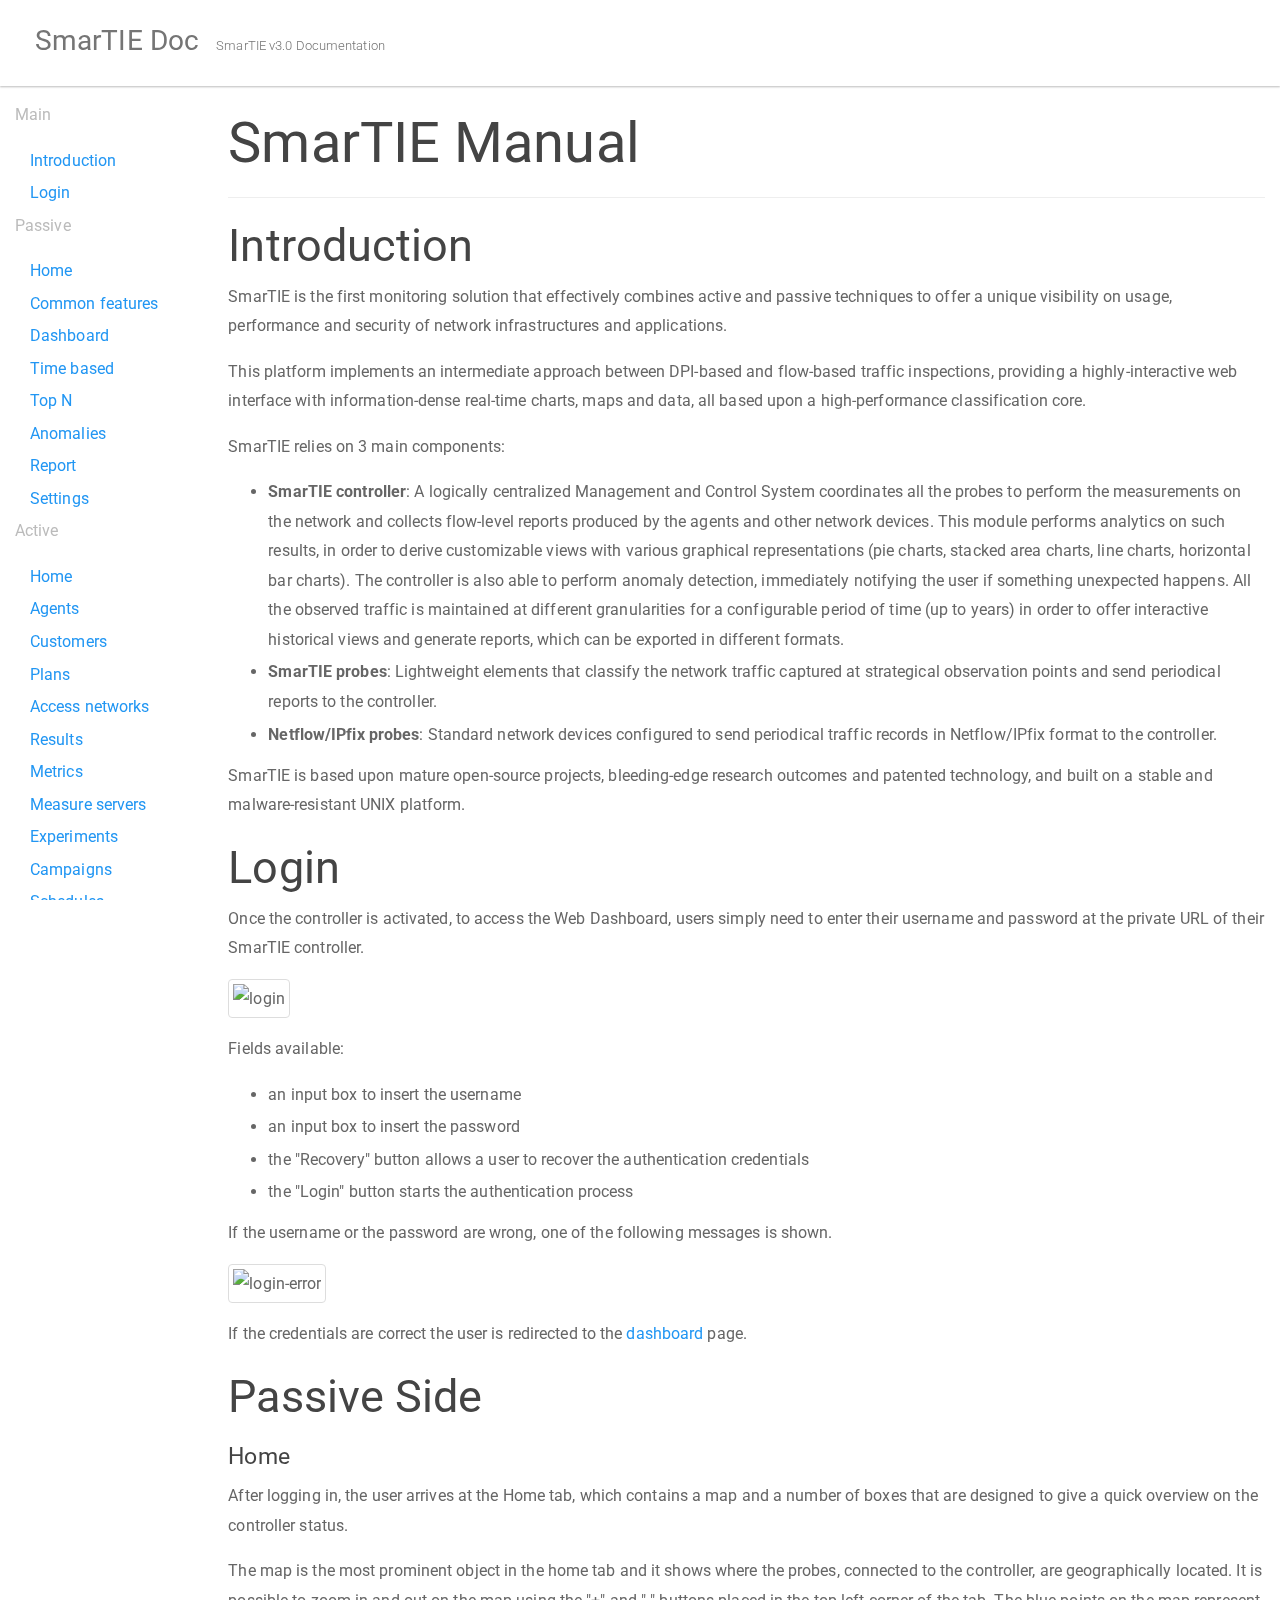
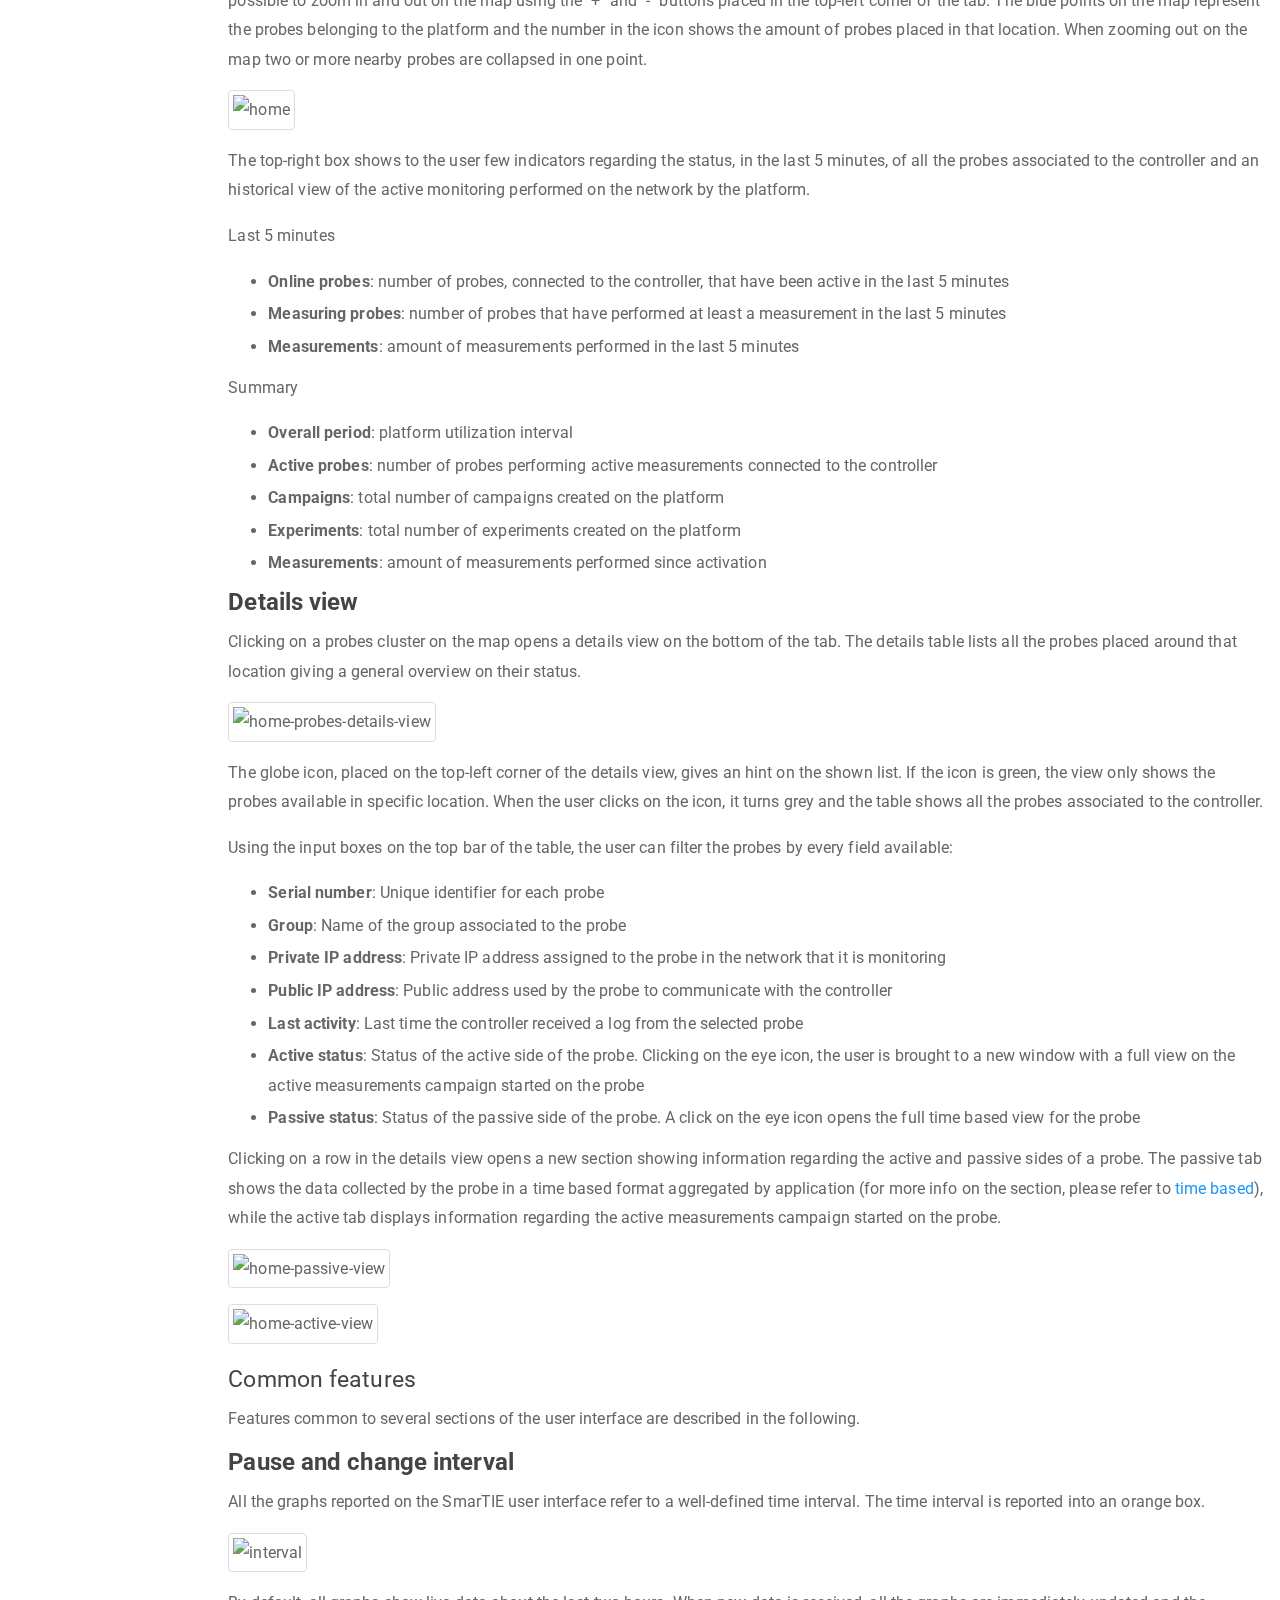
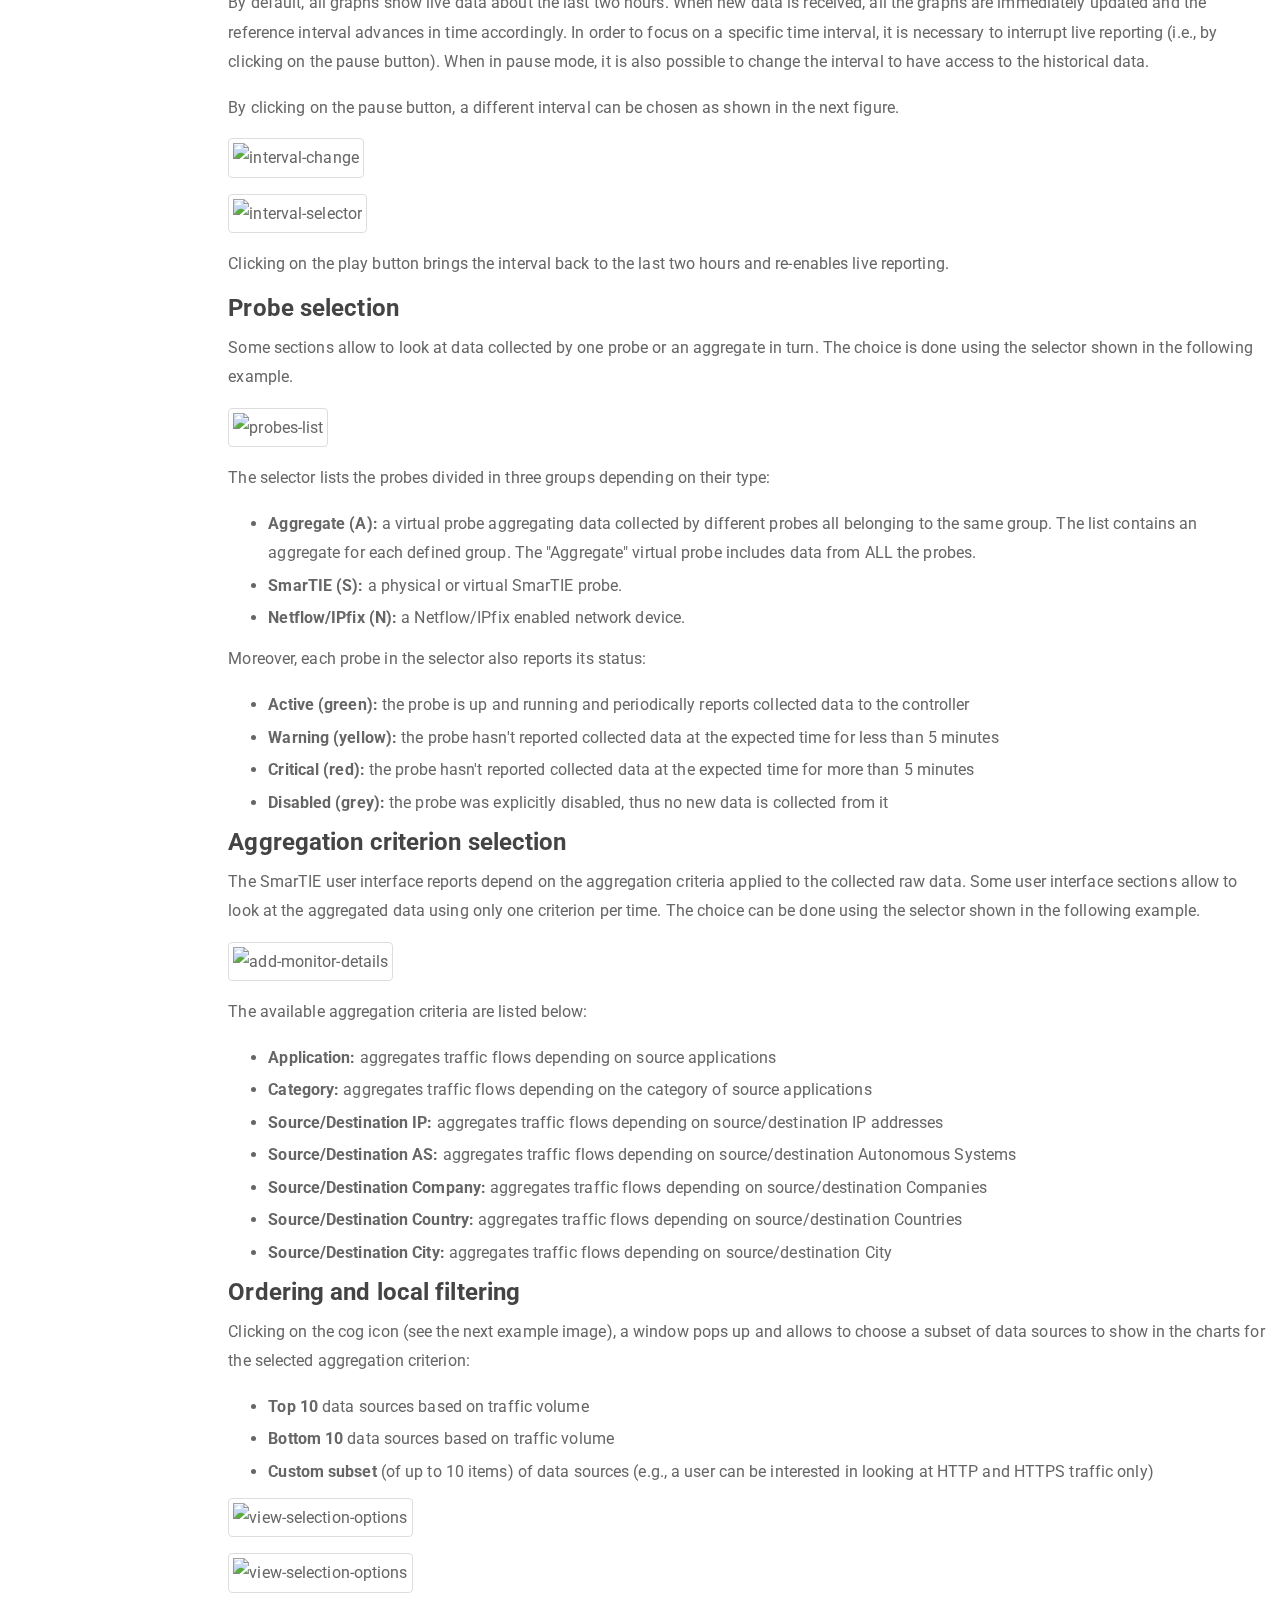
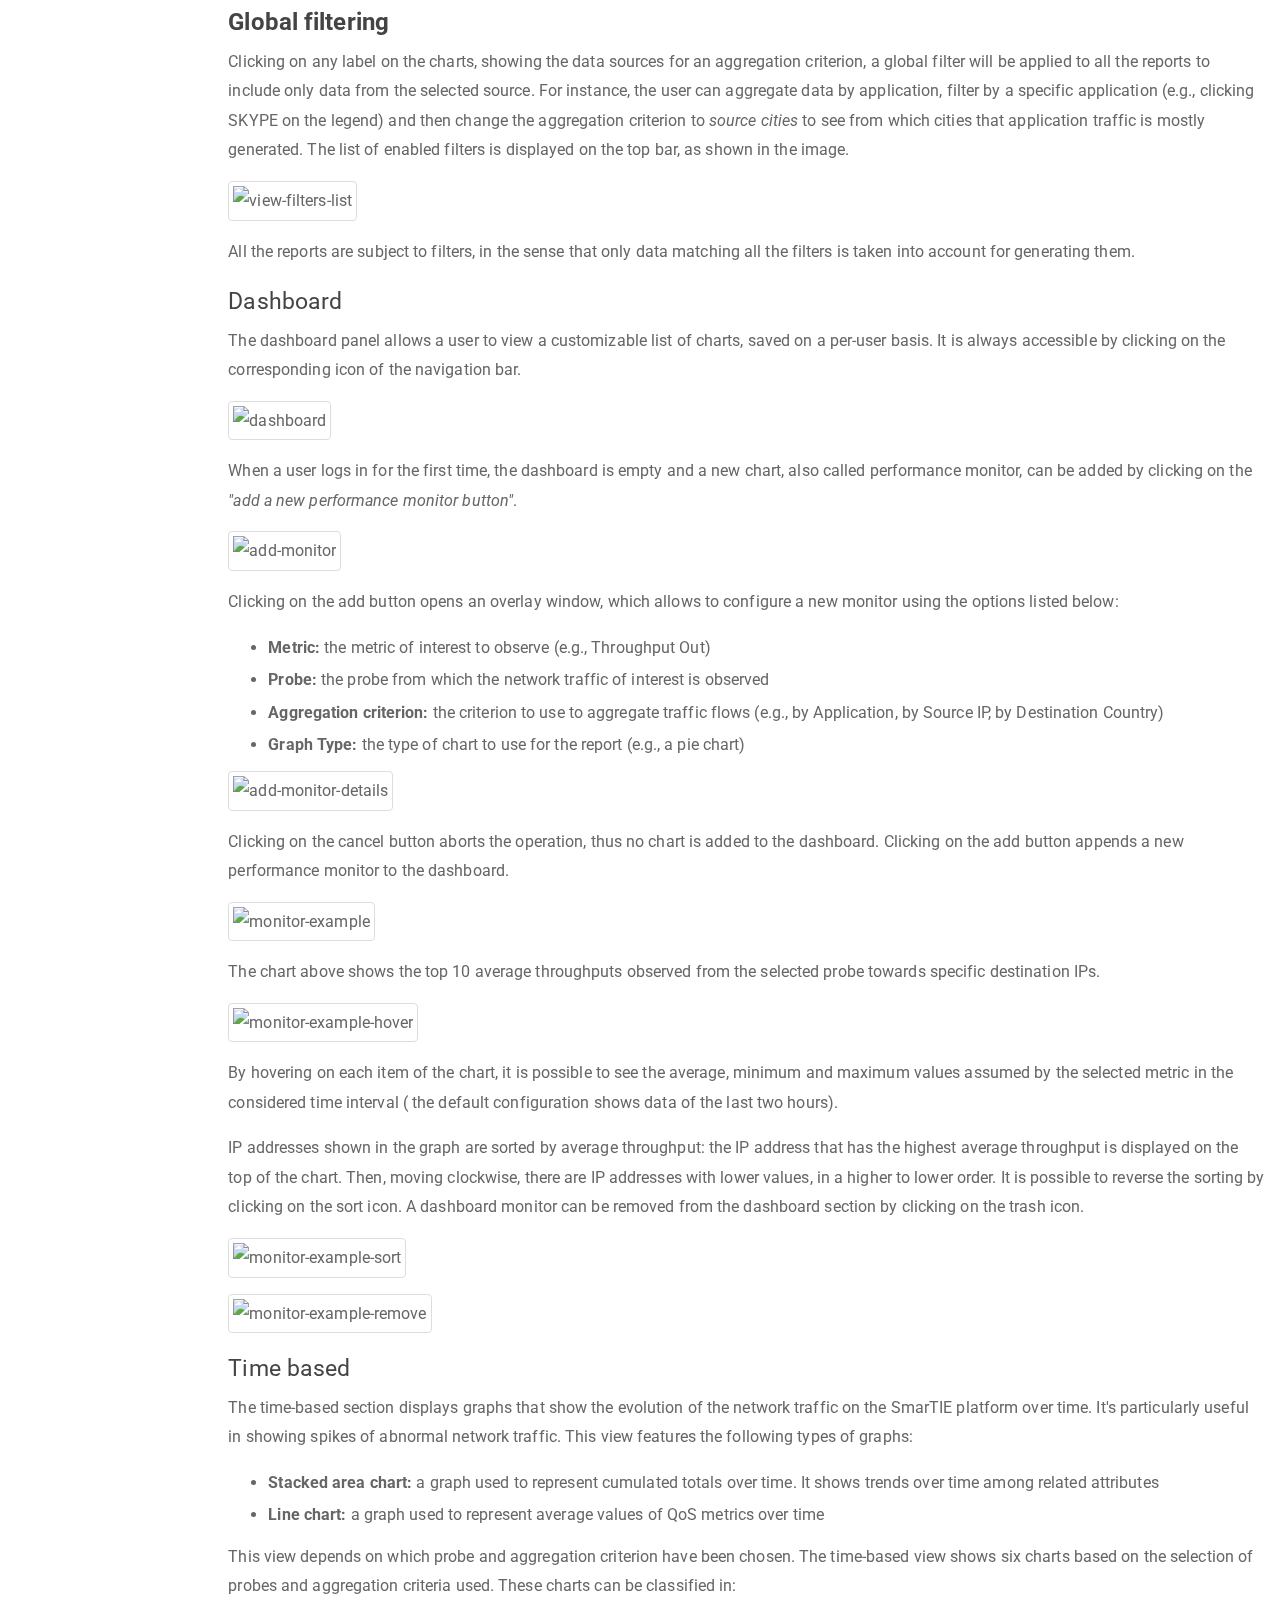
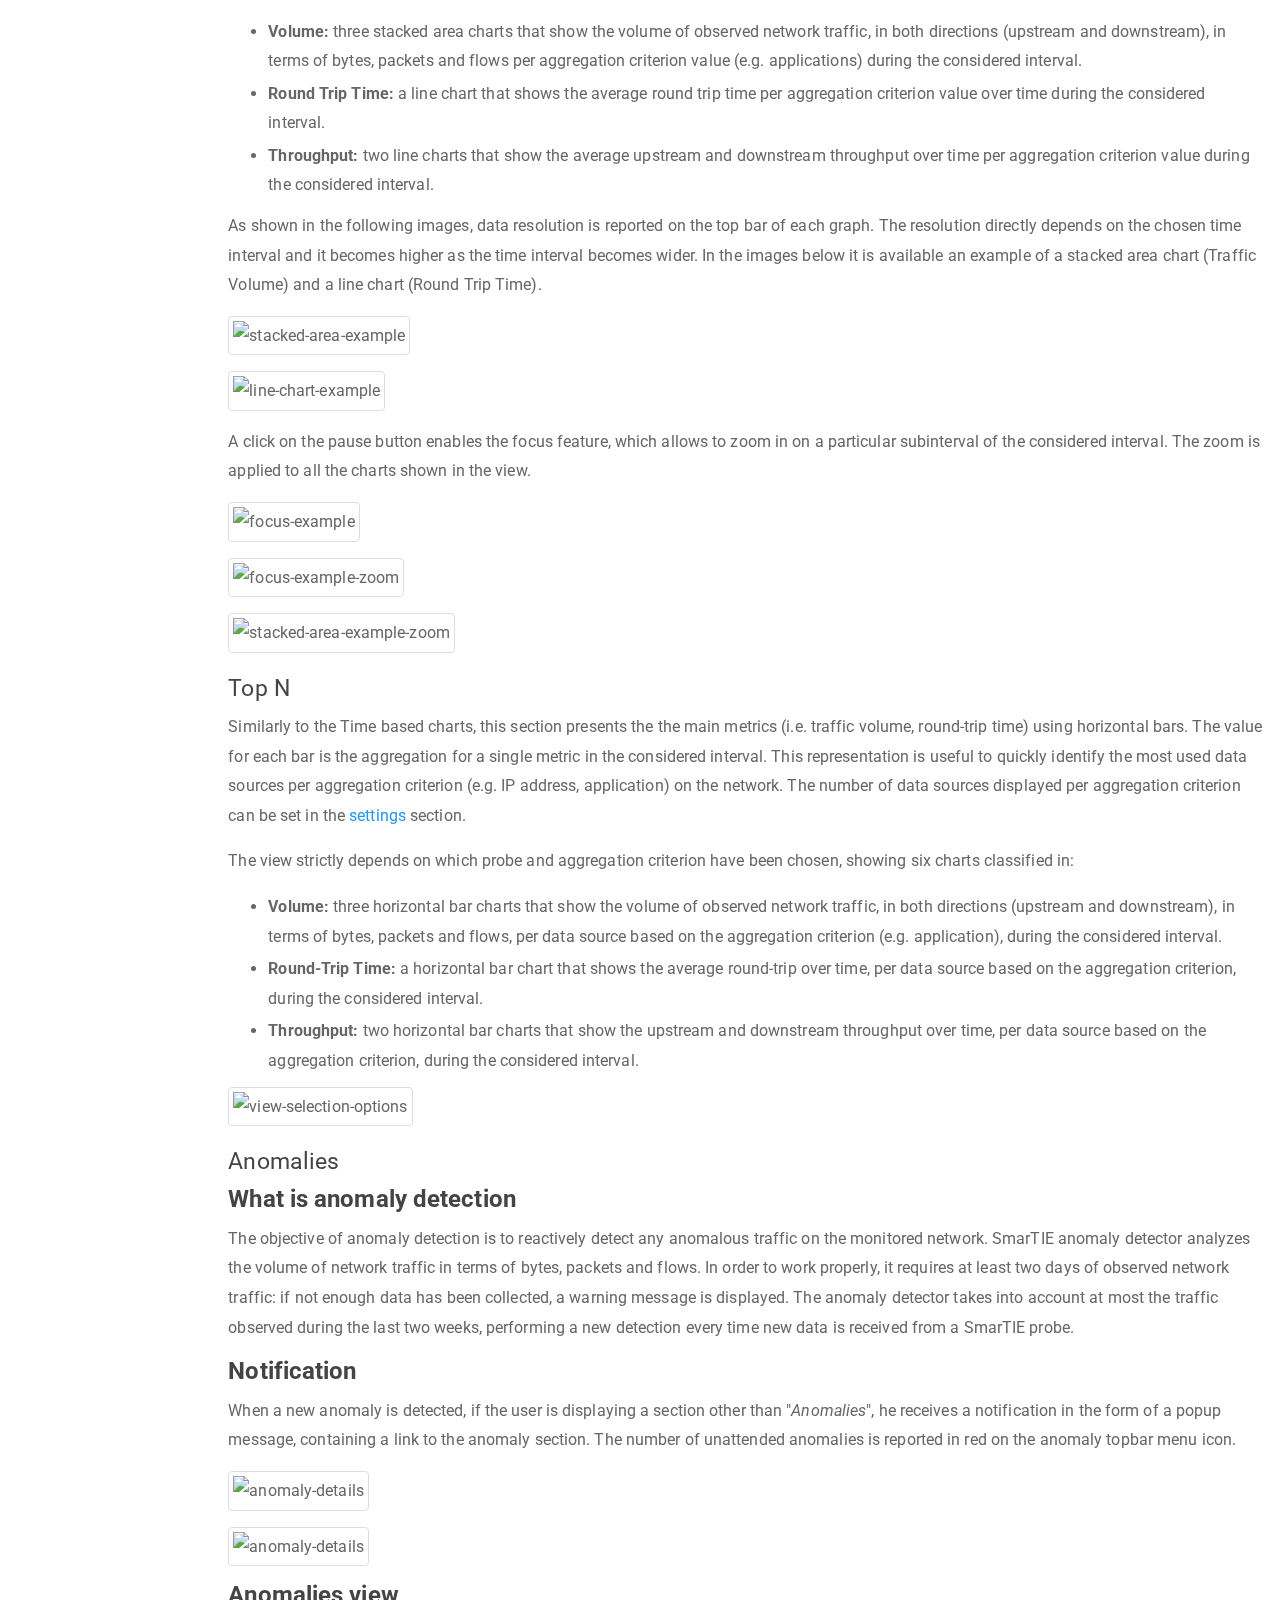
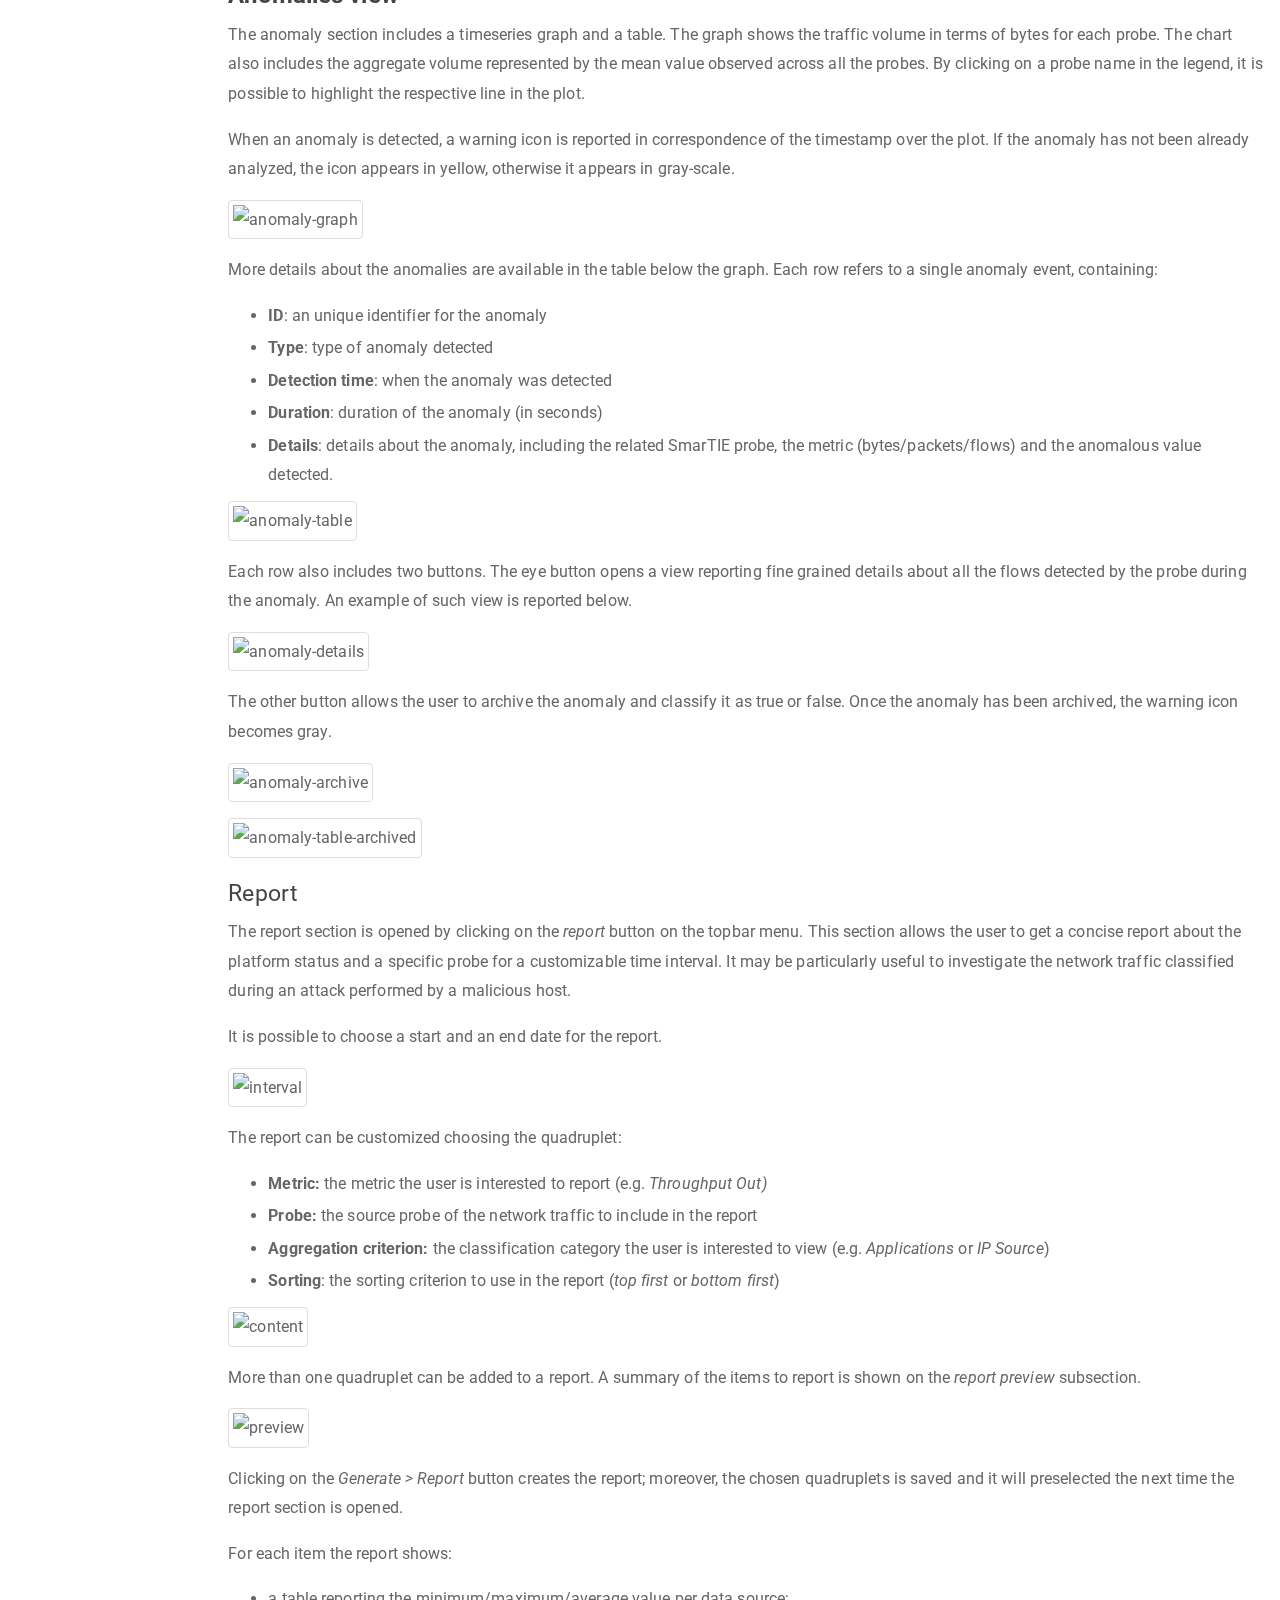
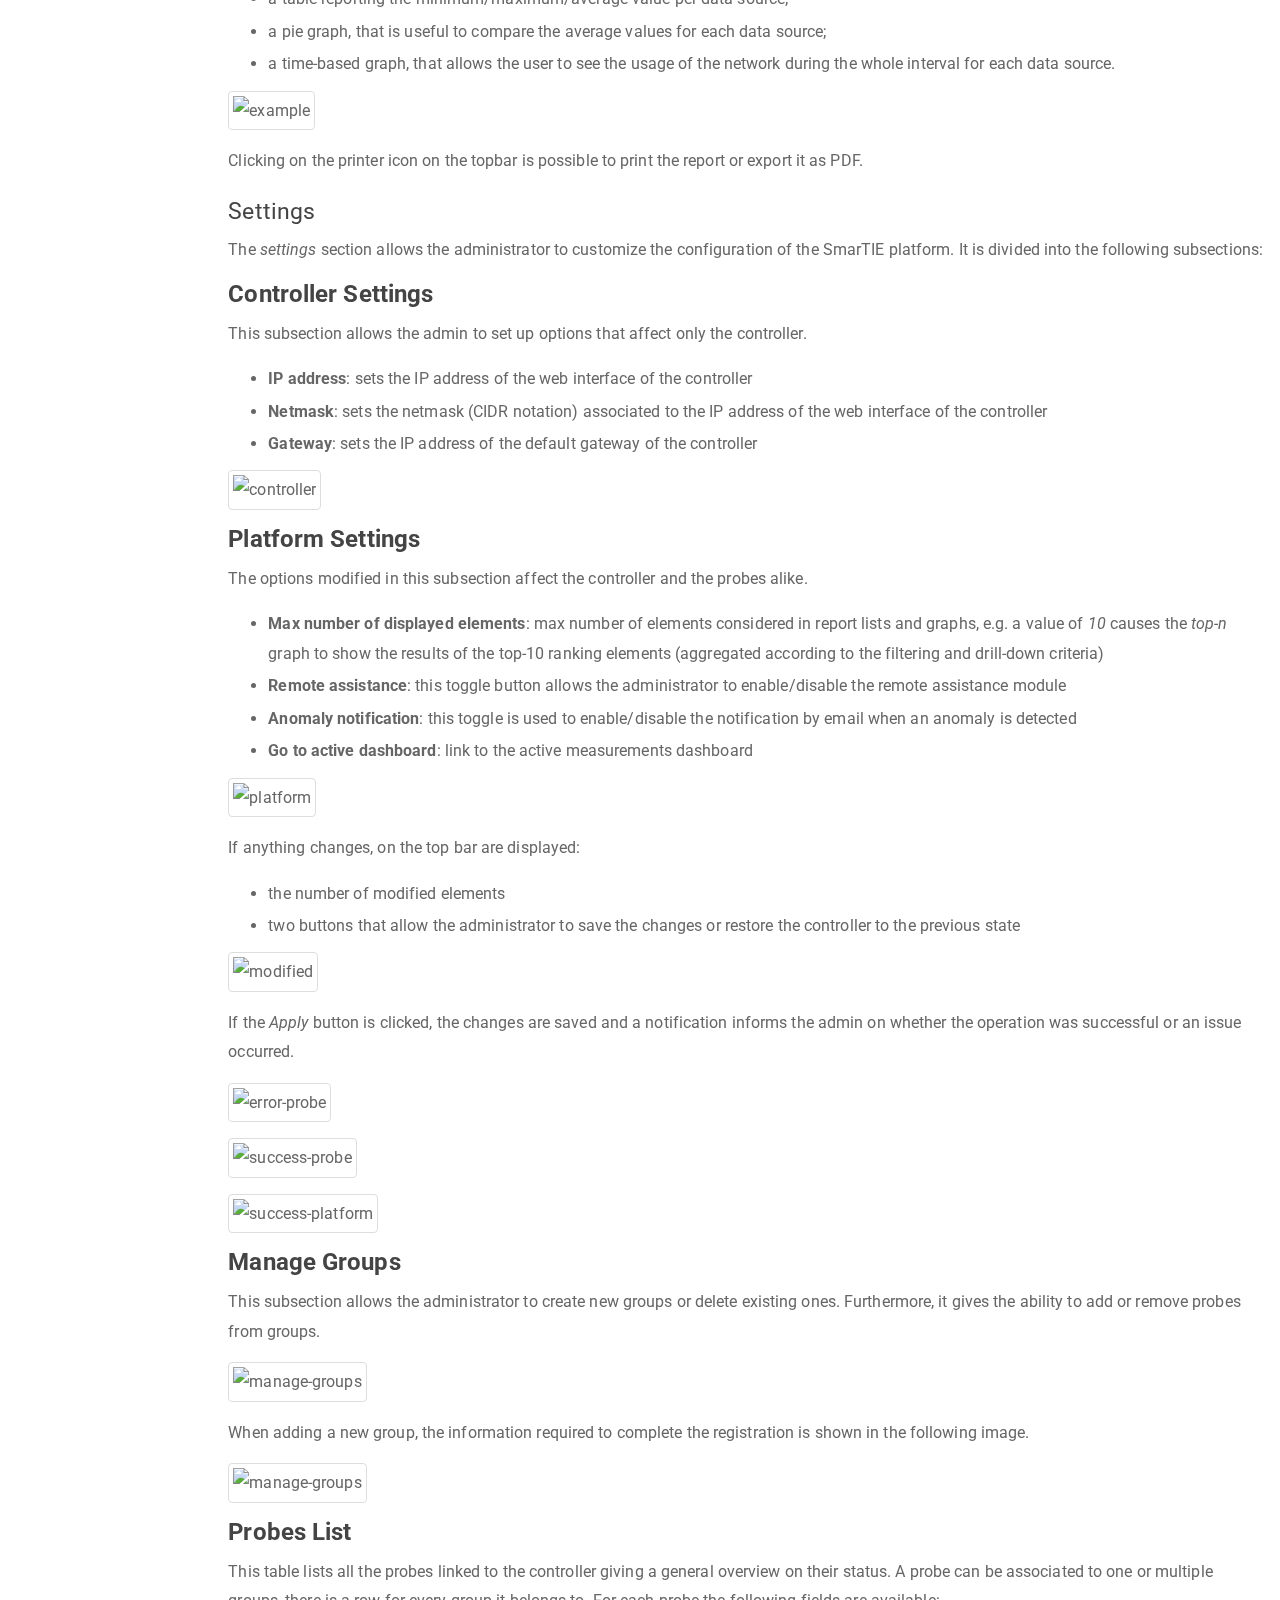
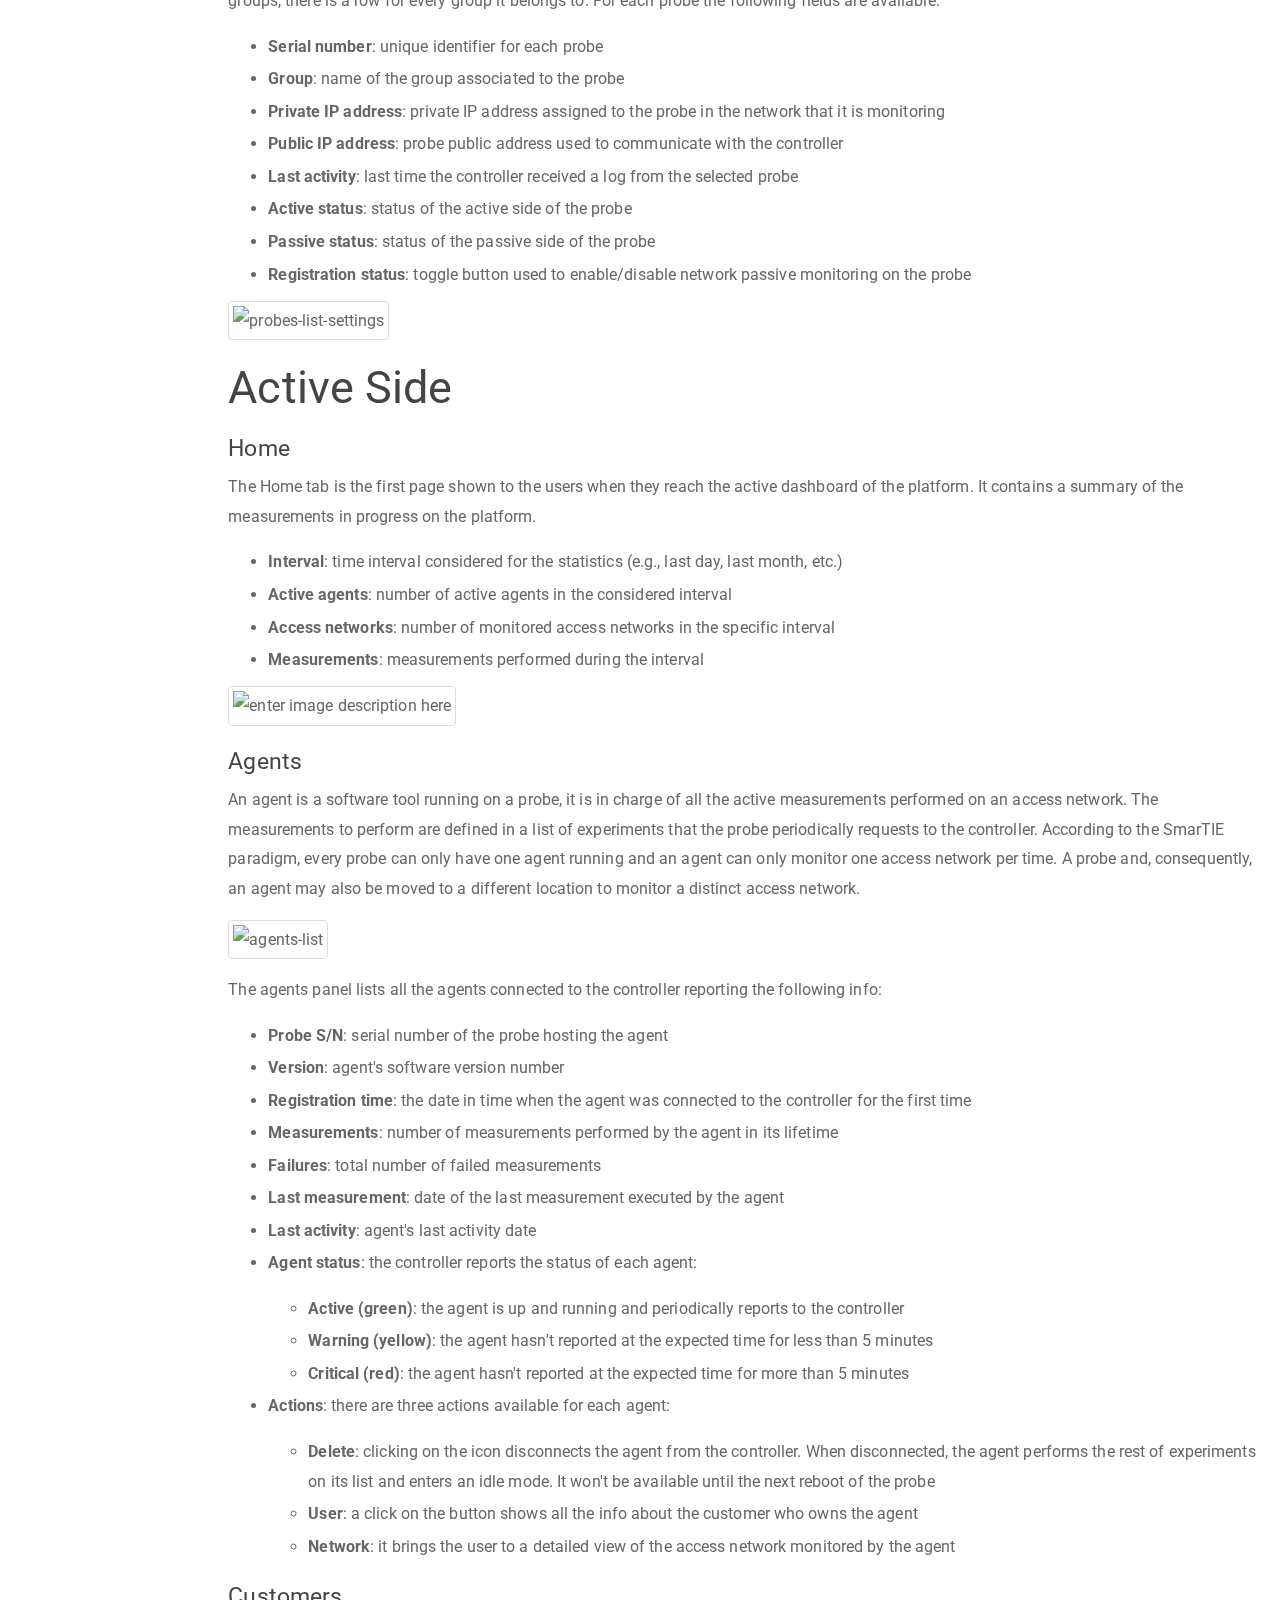
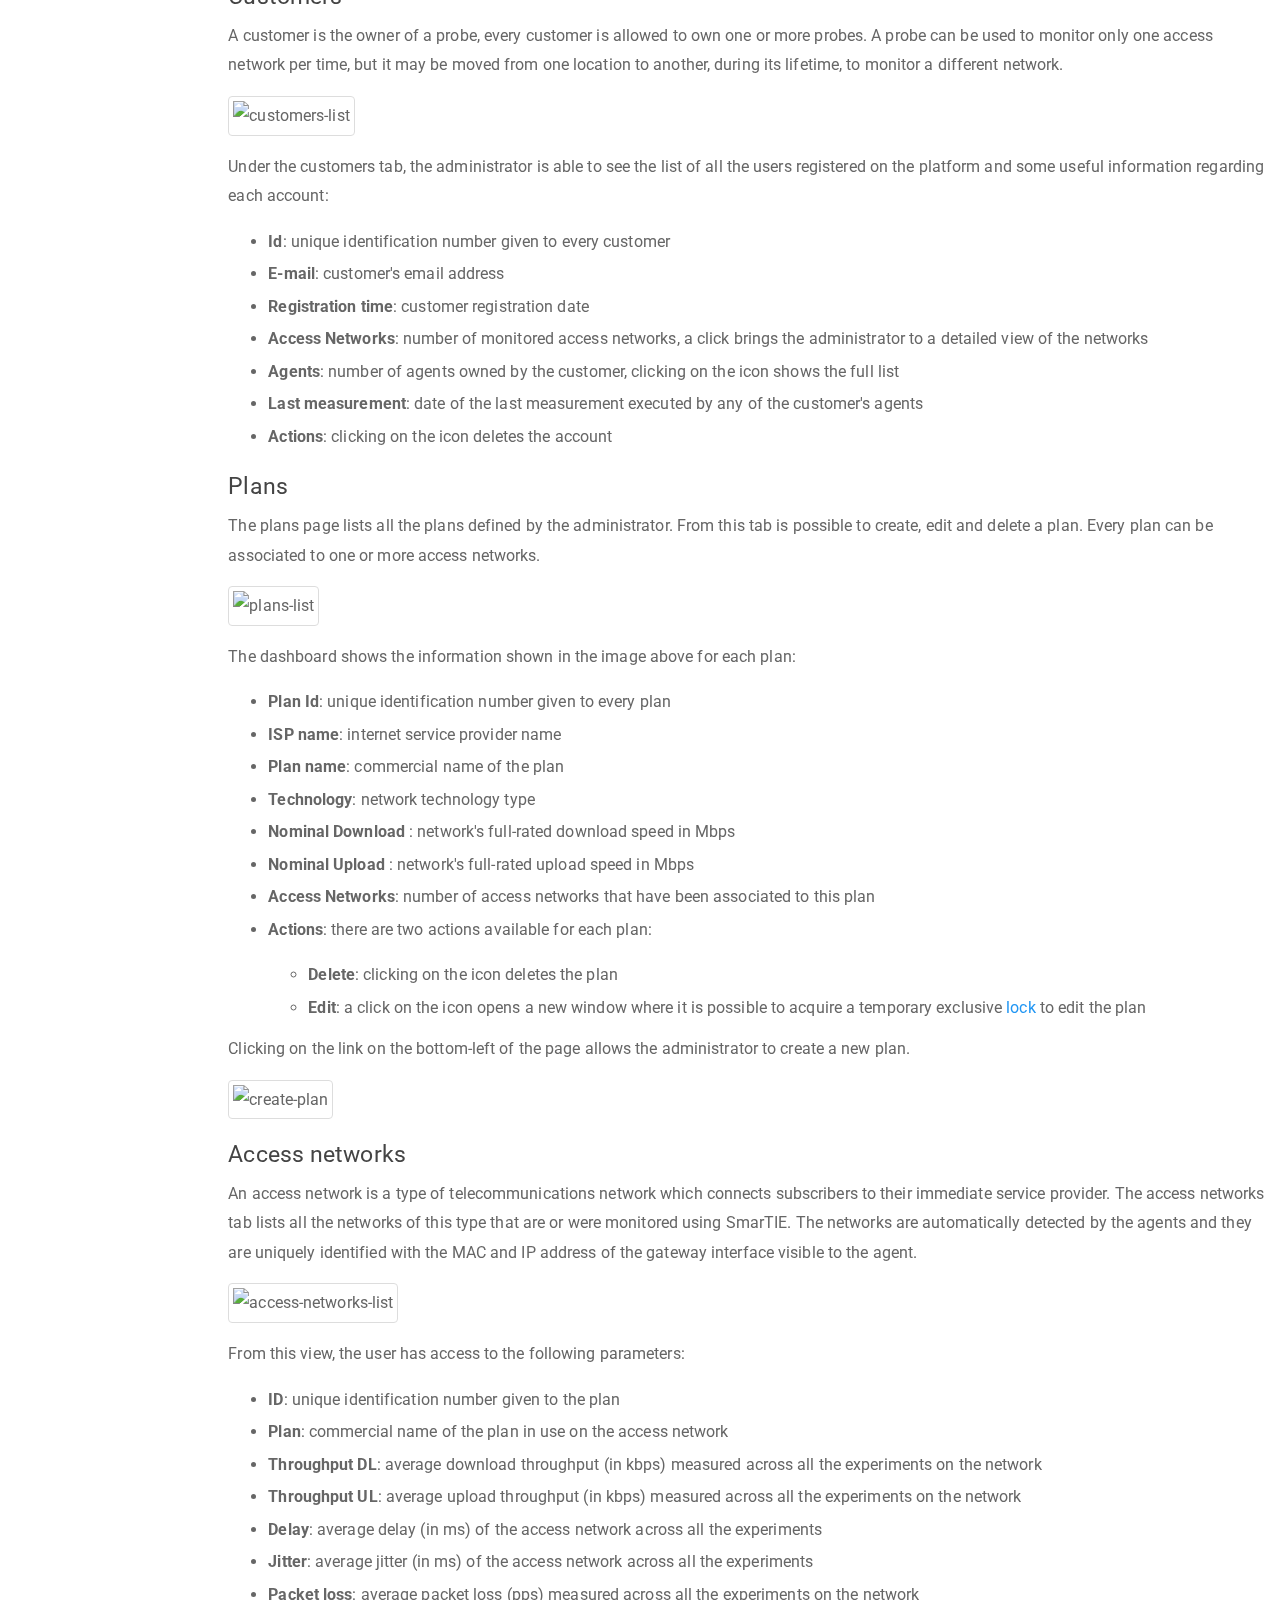
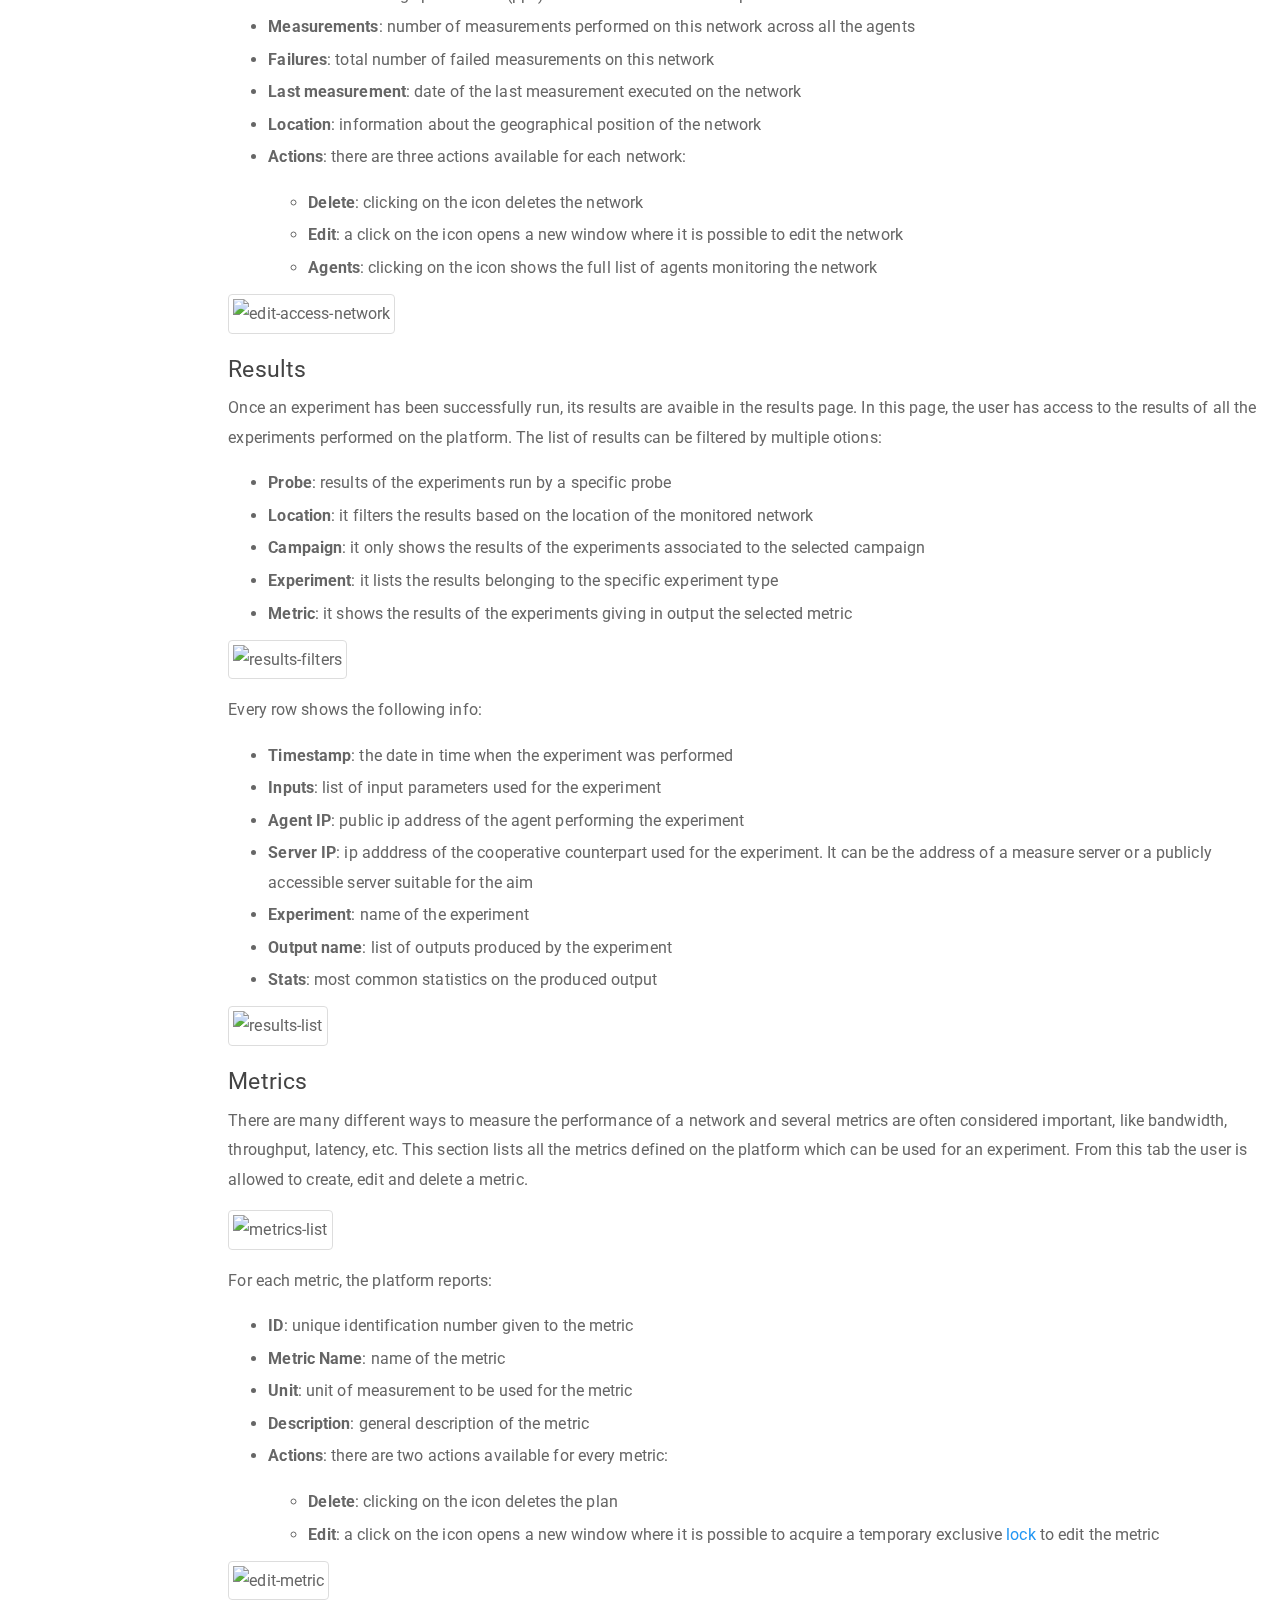
==== commit 1537fd6b: "Website generation with Couscous" ====
--- a/index.html
+++ b/index.html
@@ -187,7 +187,7 @@
 </ul>
 <p>If the username or the password are wrong, one of the following messages is shown.</p>
 <p><img src="https://raw.githubusercontent.com/NM2/smartie-doc/master/images/passive/login-error.png" alt="login-error" /></p>
-<p>If the credentials are correct the user is redirected to the <a href="#dashboard">Dashboard</a> page.</p>
+<p>If the credentials are correct the user is redirected to the <a href="#dashboard">dashboard</a> page.</p>
 <h2 id="passive-side">Passive Side</h2>
 <h3 id="home">Home</h3>
 <p>After logging in, the user arrives at the Home tab, which contains a map and a number of boxes that are designed to give a quick overview on the controller status.</p>
@@ -222,7 +222,7 @@
 <li><strong>Active status</strong>: Status of the active side of the probe. Clicking on the eye icon, the user is brought to a new window with a full view on the active measurements campaign started on the probe</li>
 <li><strong>Passive status</strong>: Status of the passive side of the probe. A click on the eye icon opens the full time based view for the probe</li>
 </ul>
-<p>Clicking on a row in the details view opens a new section showing information regarding the active and passive sides of a probe. The passive tab shows the data collected by the probe in a time based format aggregated by application (For more on the time based section, please refer to <a href="#timebased">Time based</a>), while the active tab displays information regarding the active measurements campaign started on the probe.</p>
+<p>Clicking on a row in the details view opens a new section showing information regarding the active and passive sides of a probe. The passive tab shows the data collected by the probe in a time based format aggregated by application (for more info on the section, please refer to <a href="#time-based">time based</a>), while the active tab displays information regarding the active measurements campaign started on the probe.</p>
 <p><img src="https://raw.githubusercontent.com/NM2/smartie-doc/master/images/passive/home-passive-view.png" alt="home-passive-view" /></p>
 <p><img src="https://raw.githubusercontent.com/NM2/smartie-doc/master/images/passive/home-active-view.png" alt="home-active-view" /></p>
 <h3 id="common-features">Common features</h3>
@@ -319,7 +319,7 @@
 <p><img src="https://raw.githubusercontent.com/NM2/smartie-doc/master/images/passive/zoom-chart-window.png" alt="focus-example-zoom" /></p>
 <p><img src="https://raw.githubusercontent.com/NM2/smartie-doc/master/images/passive/stacked-area-zoomed.png" alt="stacked-area-example-zoom" /></p>
 <h3 id="top-n">Top N</h3>
-<p>Similarly to the Time based charts, this section presents the the main metrics (i.e. traffic volume, round-trip time) using horizontal bars. The value for each bar is the aggregation for a single metric in the considered interval. This representation is useful to quickly identify the most used data sources per aggregation criterion (e.g. IP address, application) on the network. The number of data sources displayed per aggregation criterion can be set in the <a href="#settings">Settings</a> section.</p>
+<p>Similarly to the Time based charts, this section presents the the main metrics (i.e. traffic volume, round-trip time) using horizontal bars. The value for each bar is the aggregation for a single metric in the considered interval. This representation is useful to quickly identify the most used data sources per aggregation criterion (e.g. IP address, application) on the network. The number of data sources displayed per aggregation criterion can be set in the <a href="#settings">settings</a> section.</p>
 <p>The view strictly depends on which probe and aggregation criterion have been chosen, showing six charts classified in:</p>
 <ul>
 <li><strong>Volume:</strong> three horizontal bar charts that show the volume of observed network traffic, in both directions (upstream and downstream), in terms of bytes, packets and flows, per data source based on the aggregation criterion (e.g. application), during the considered interval.</li>
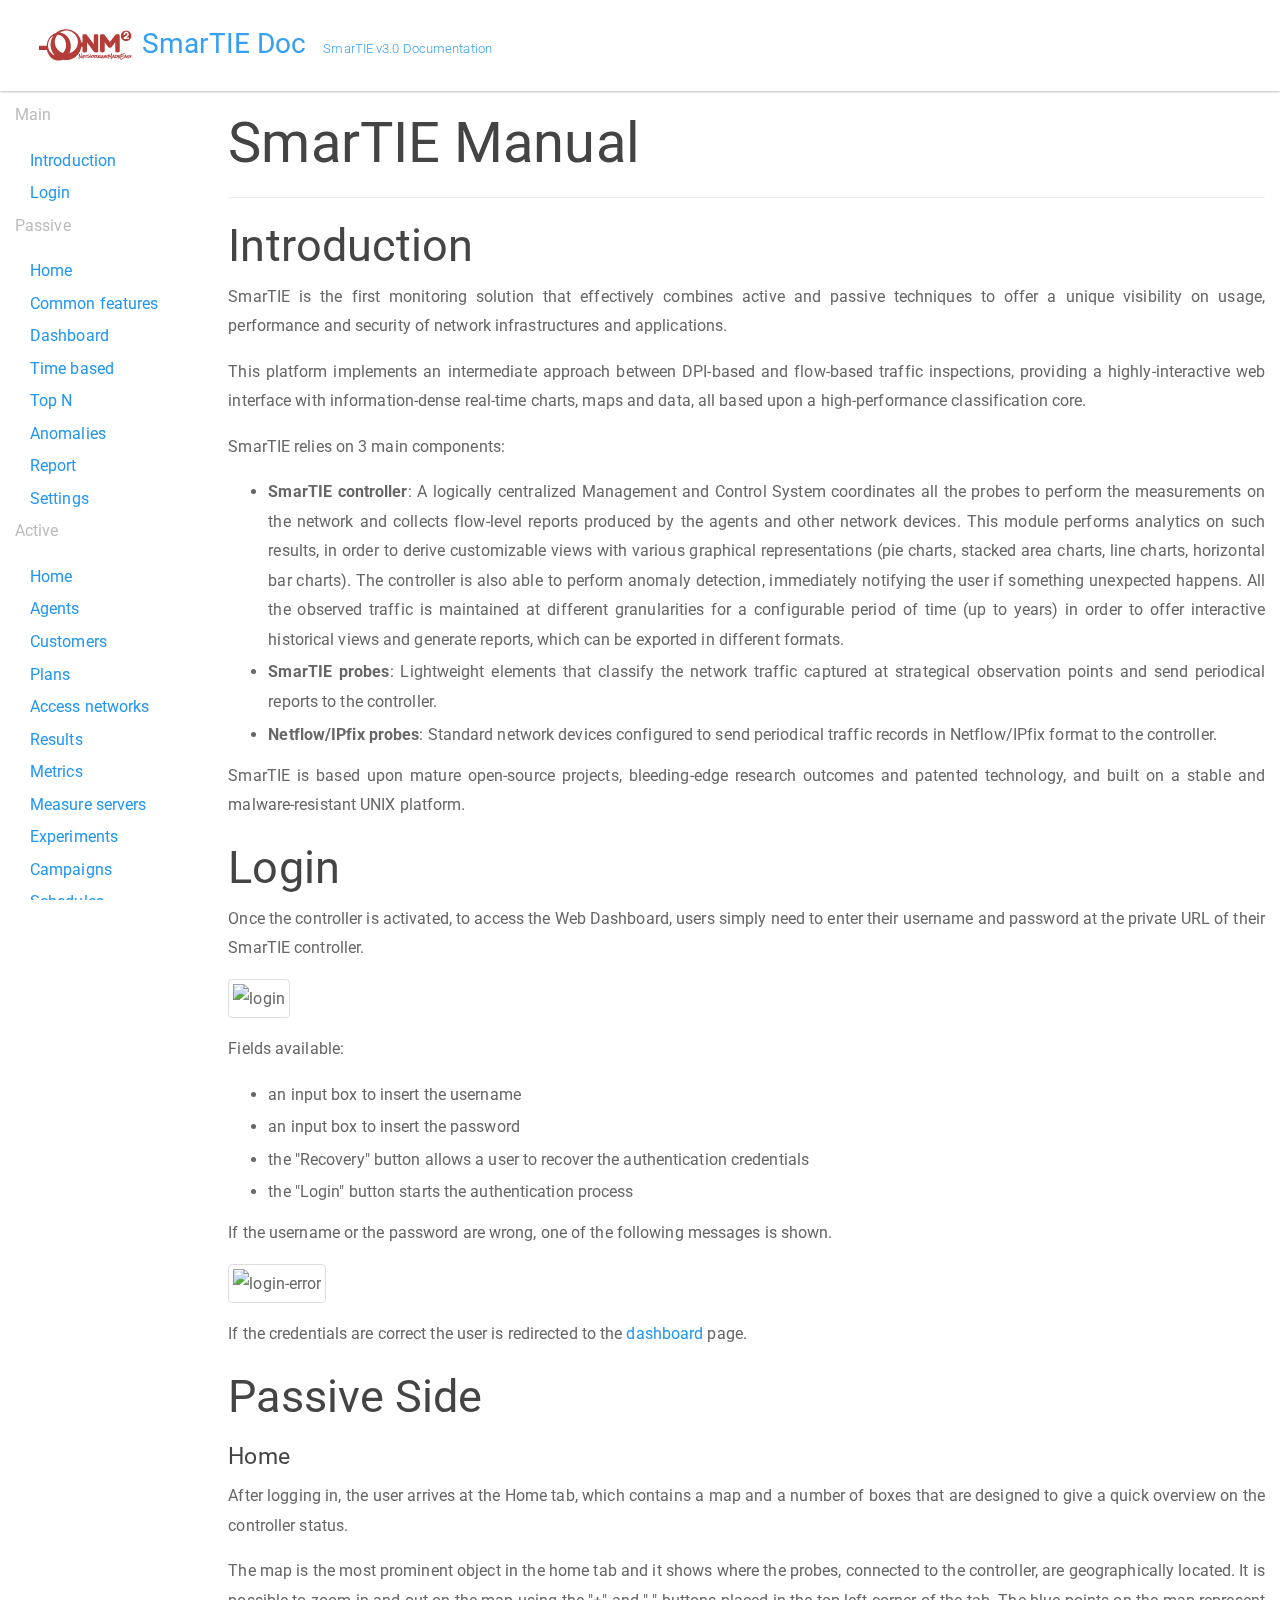
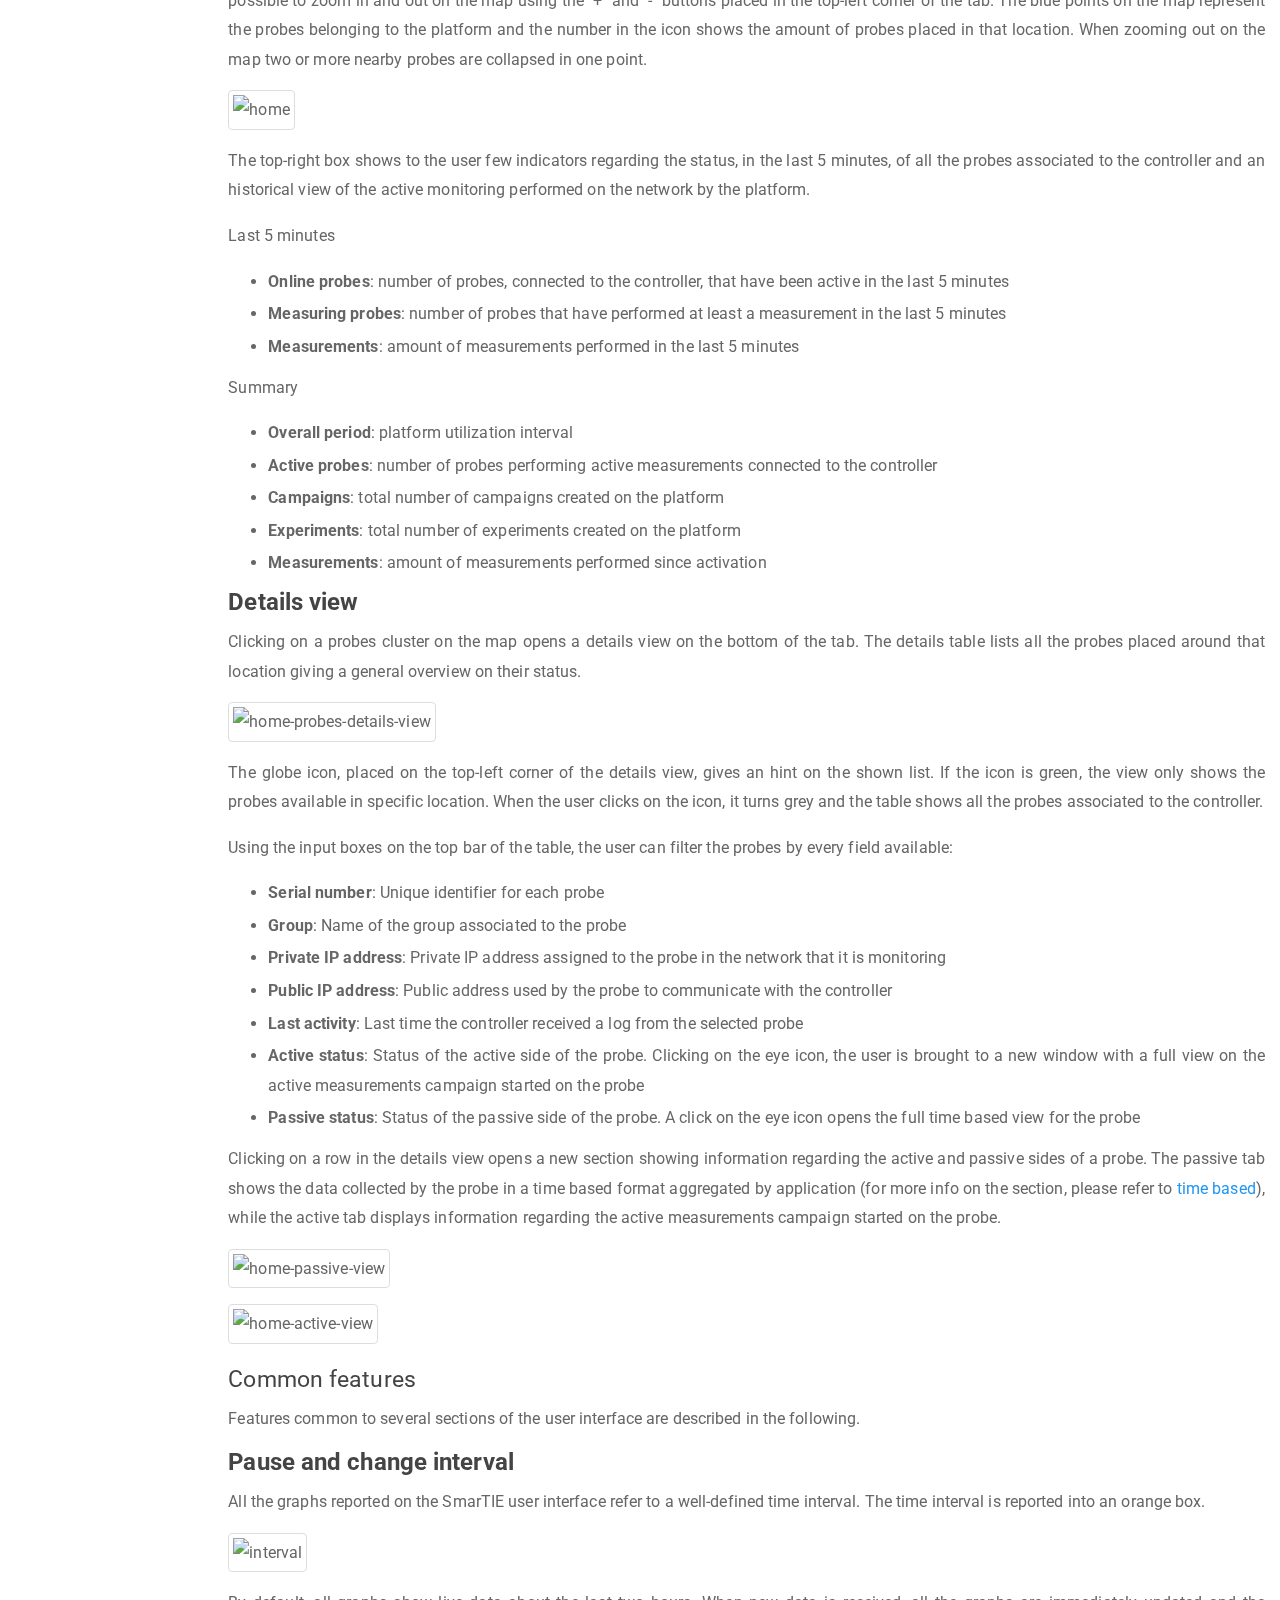
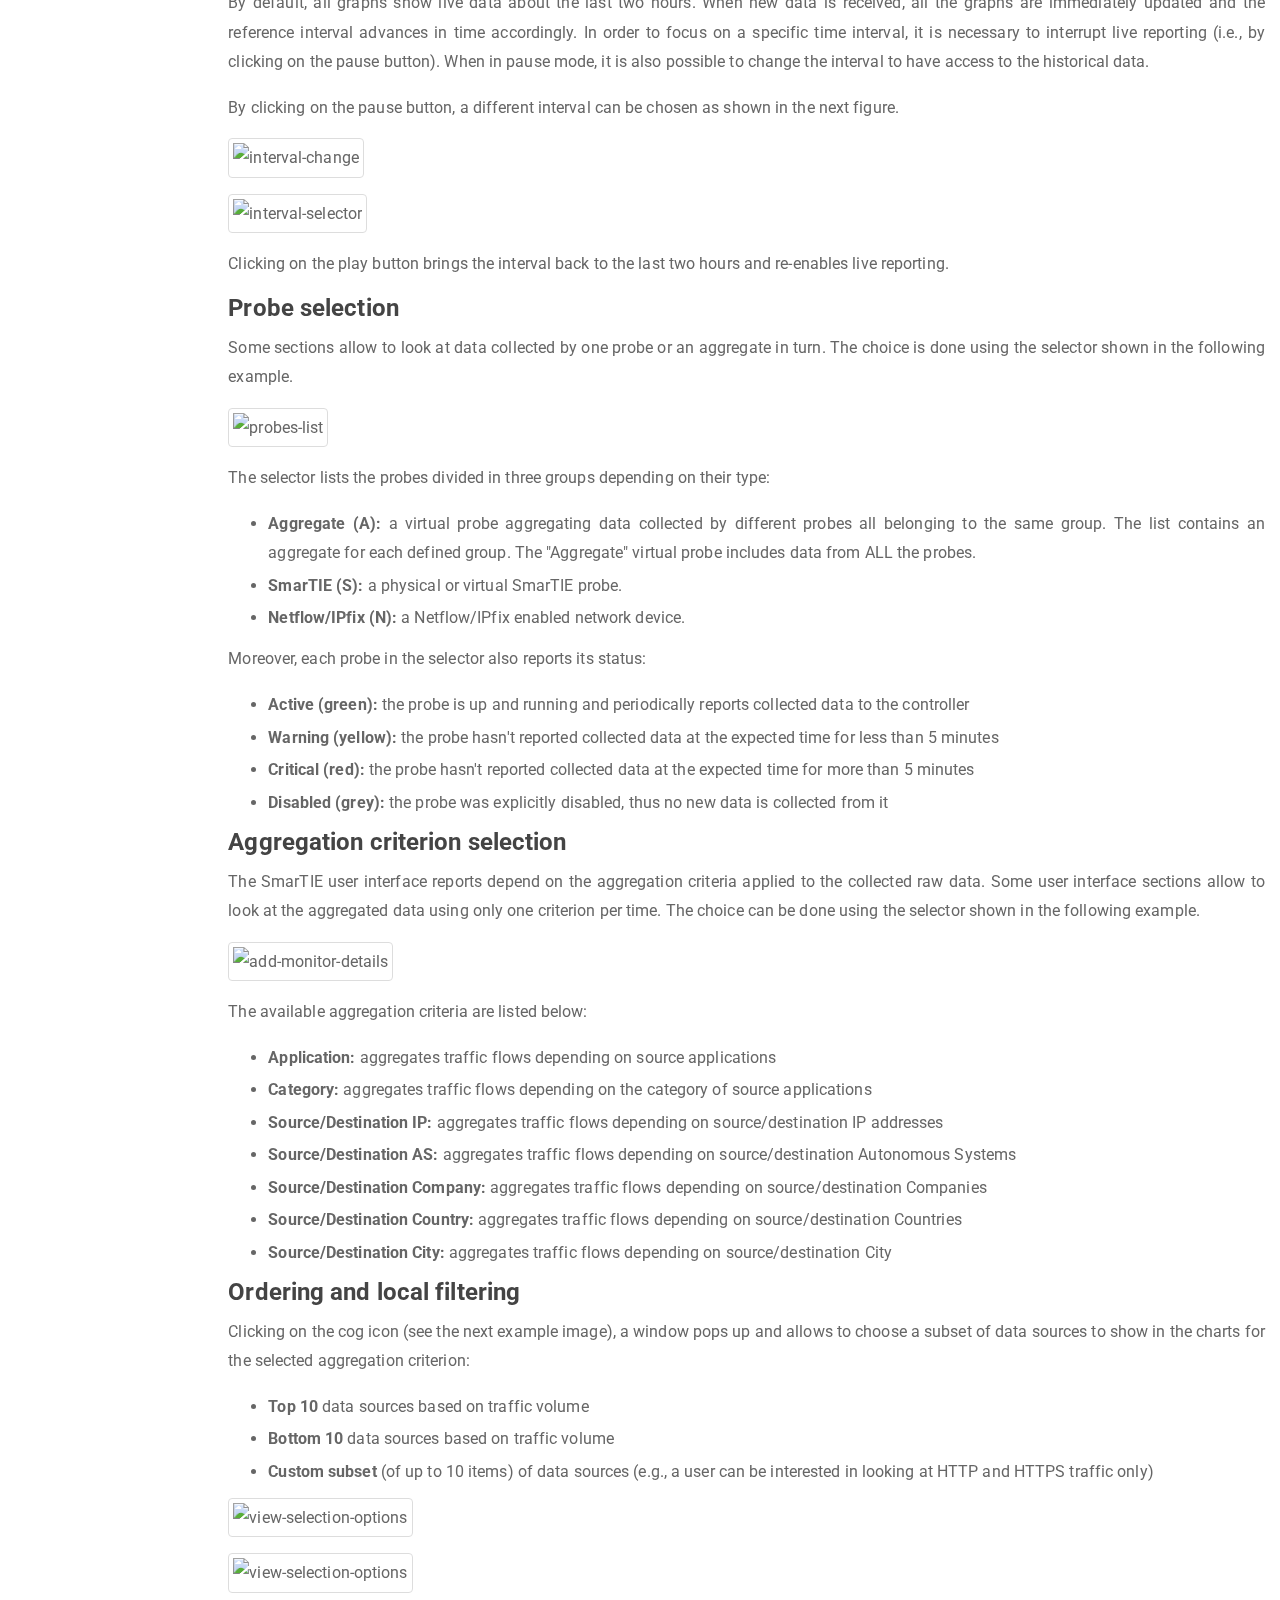
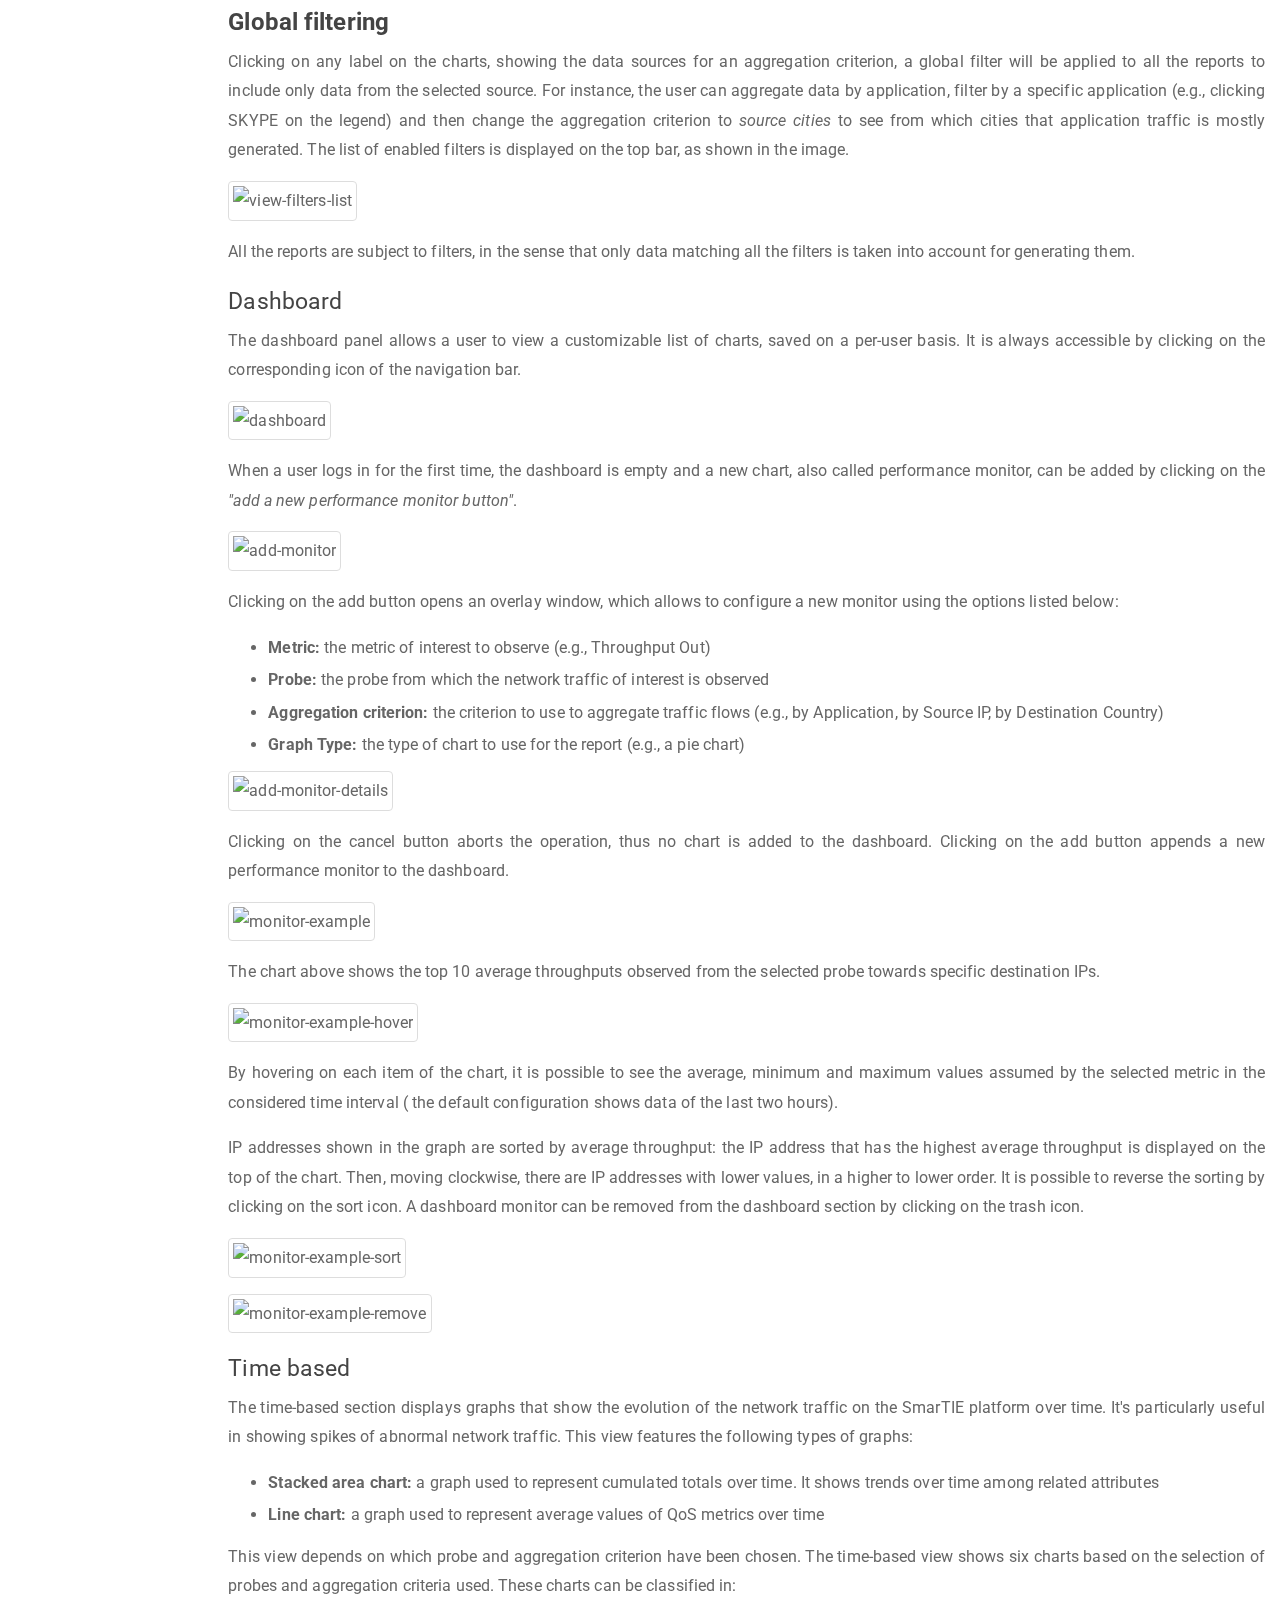
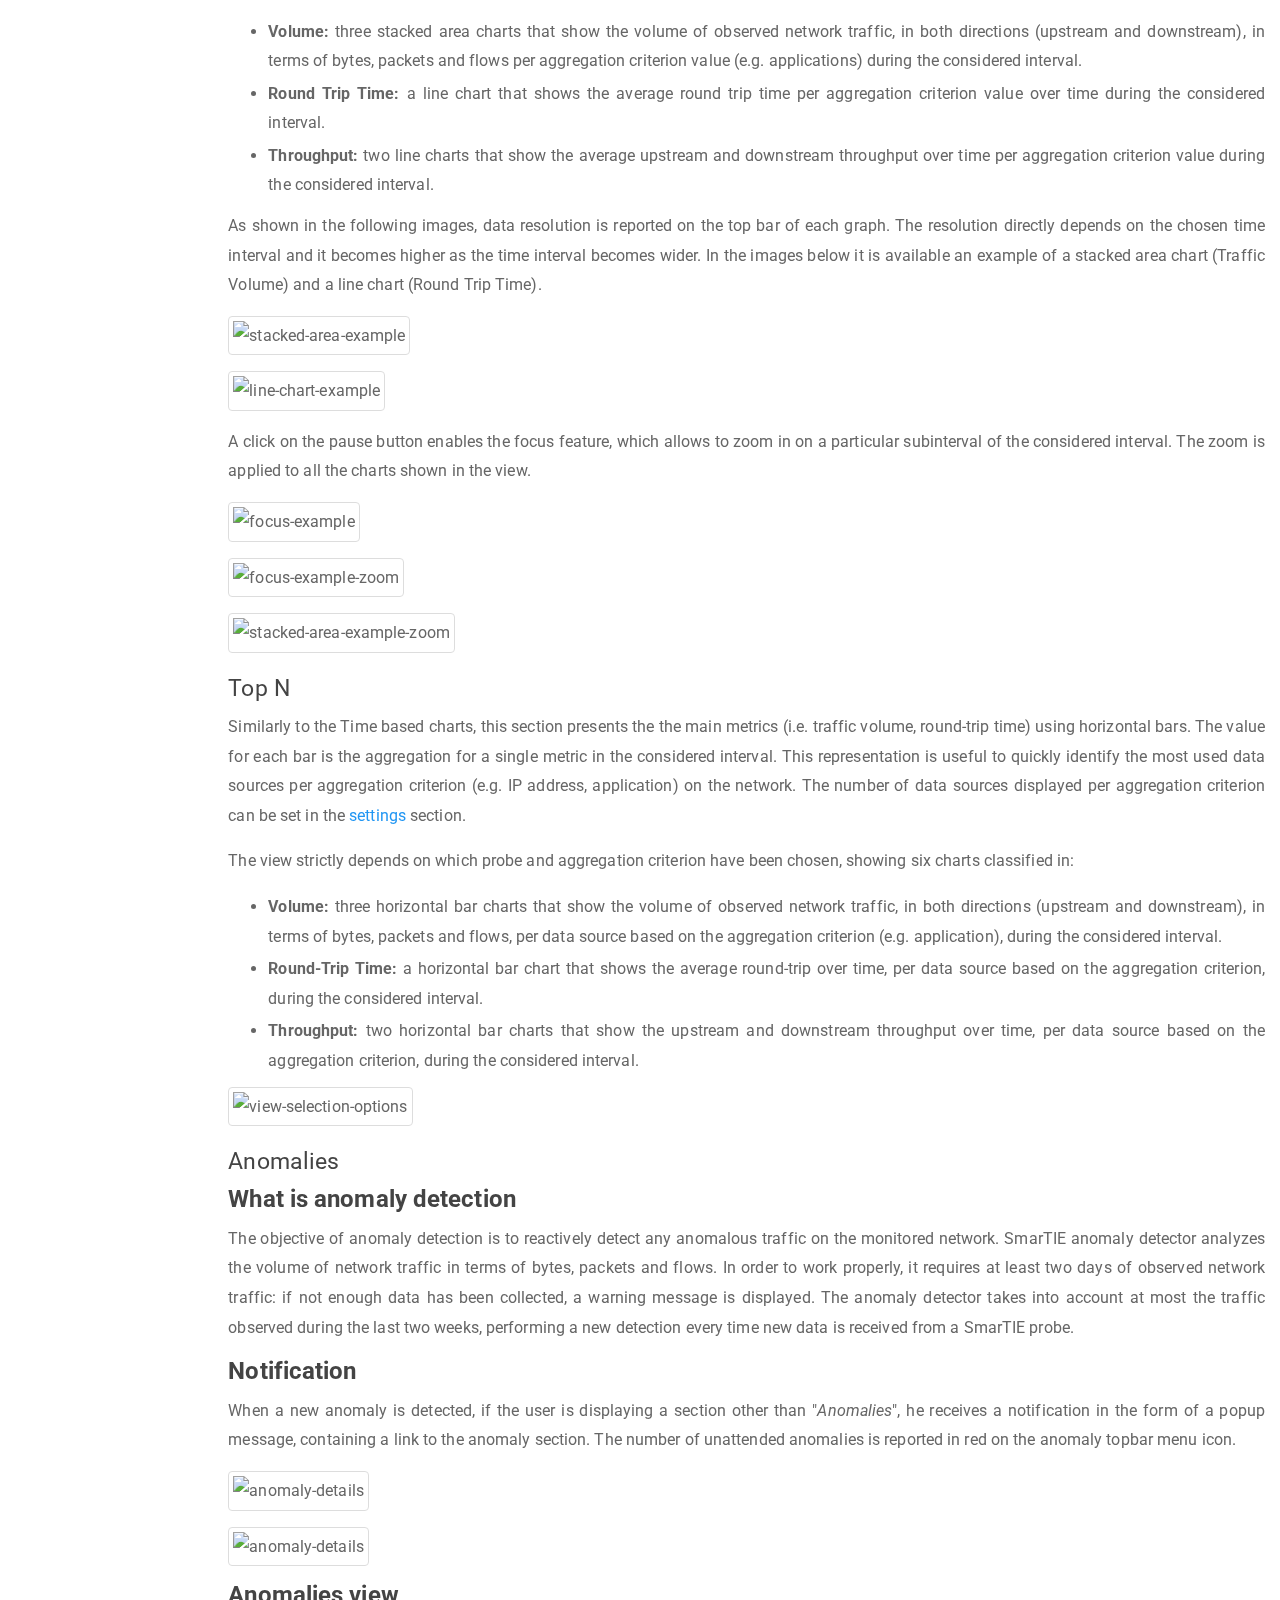
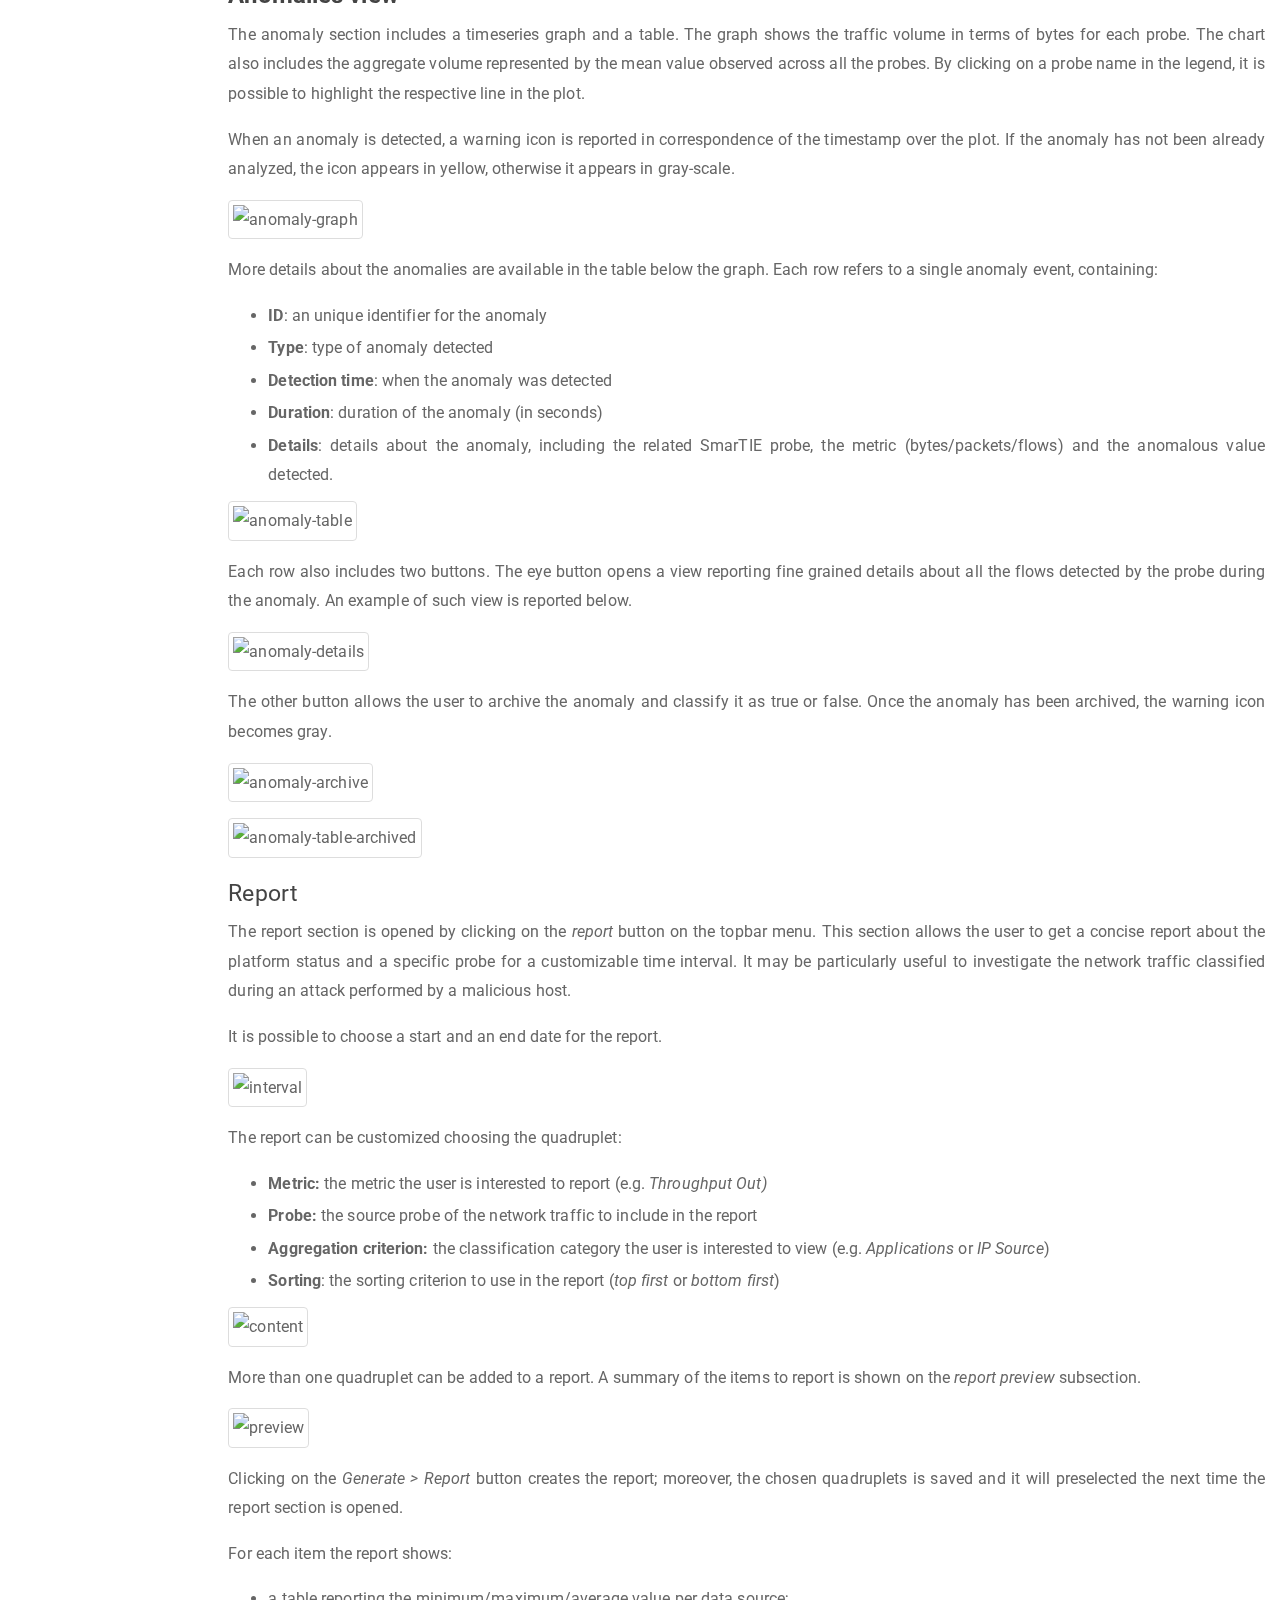
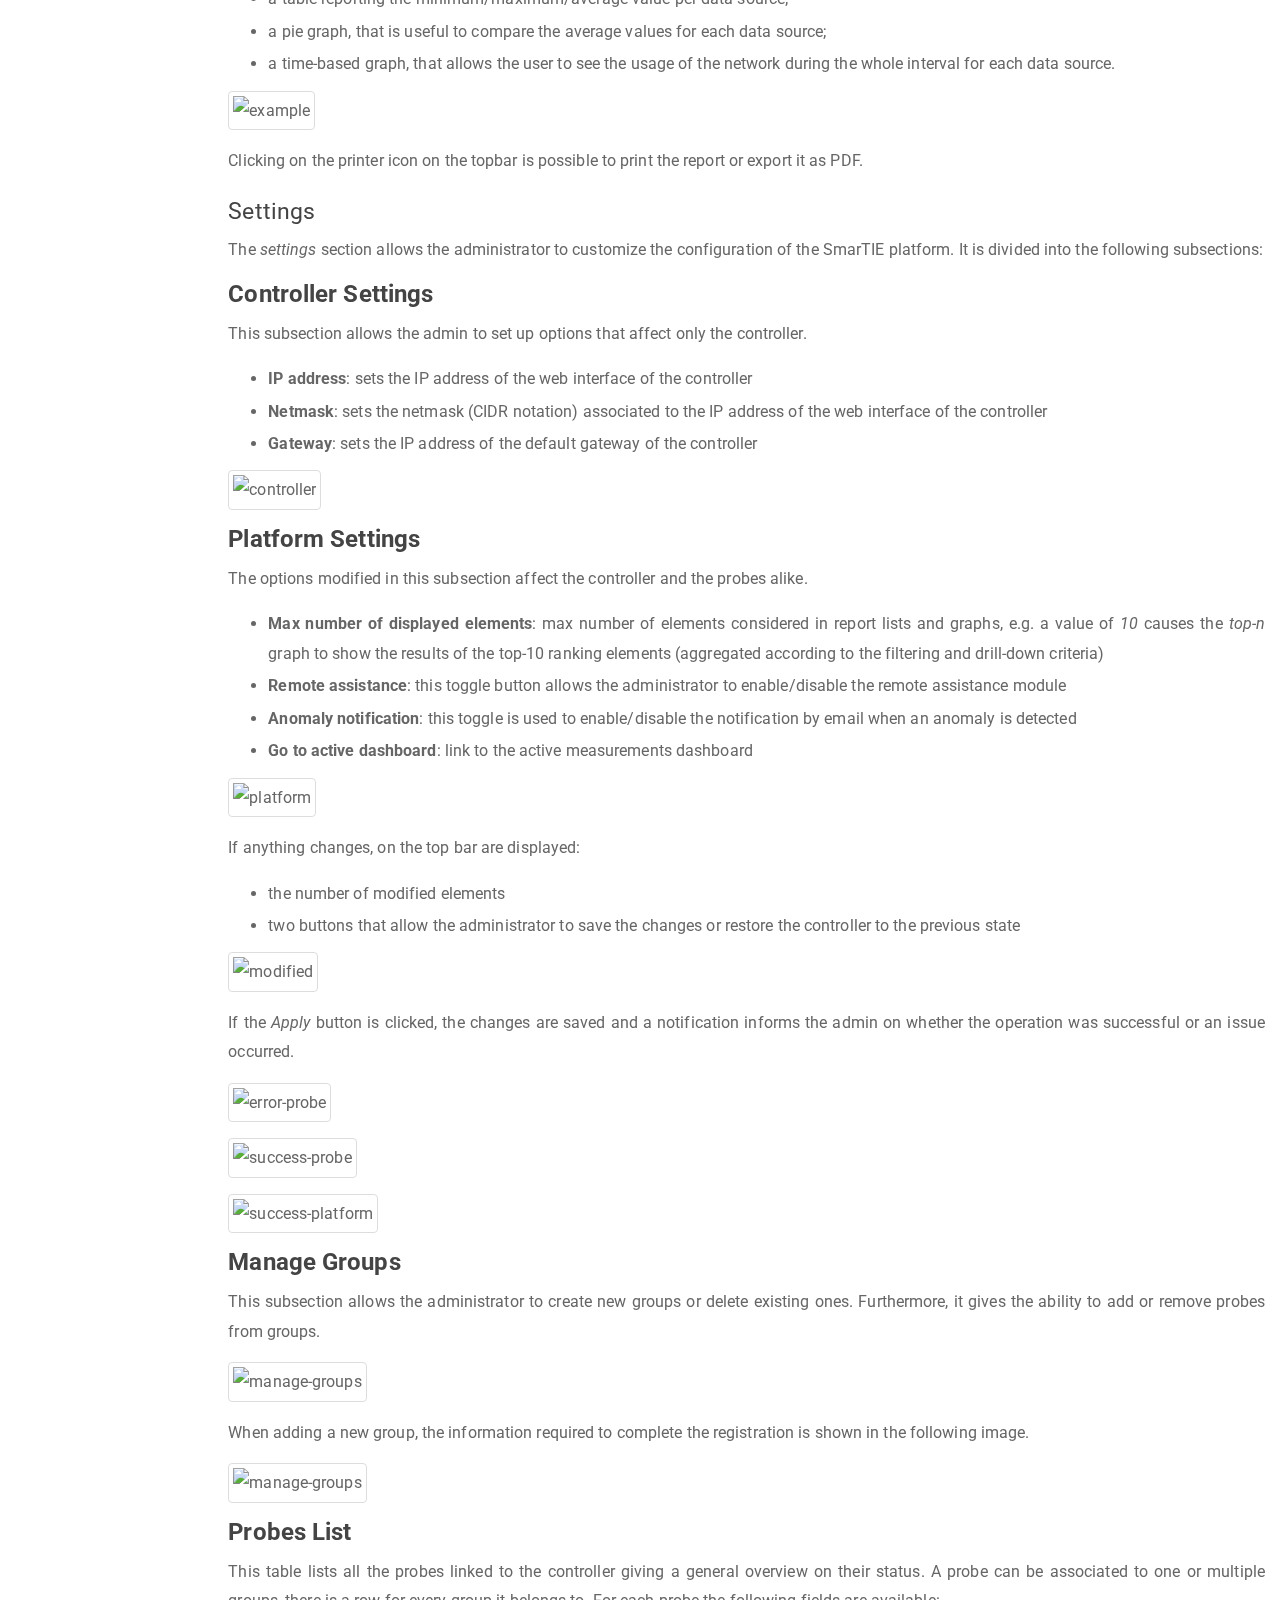
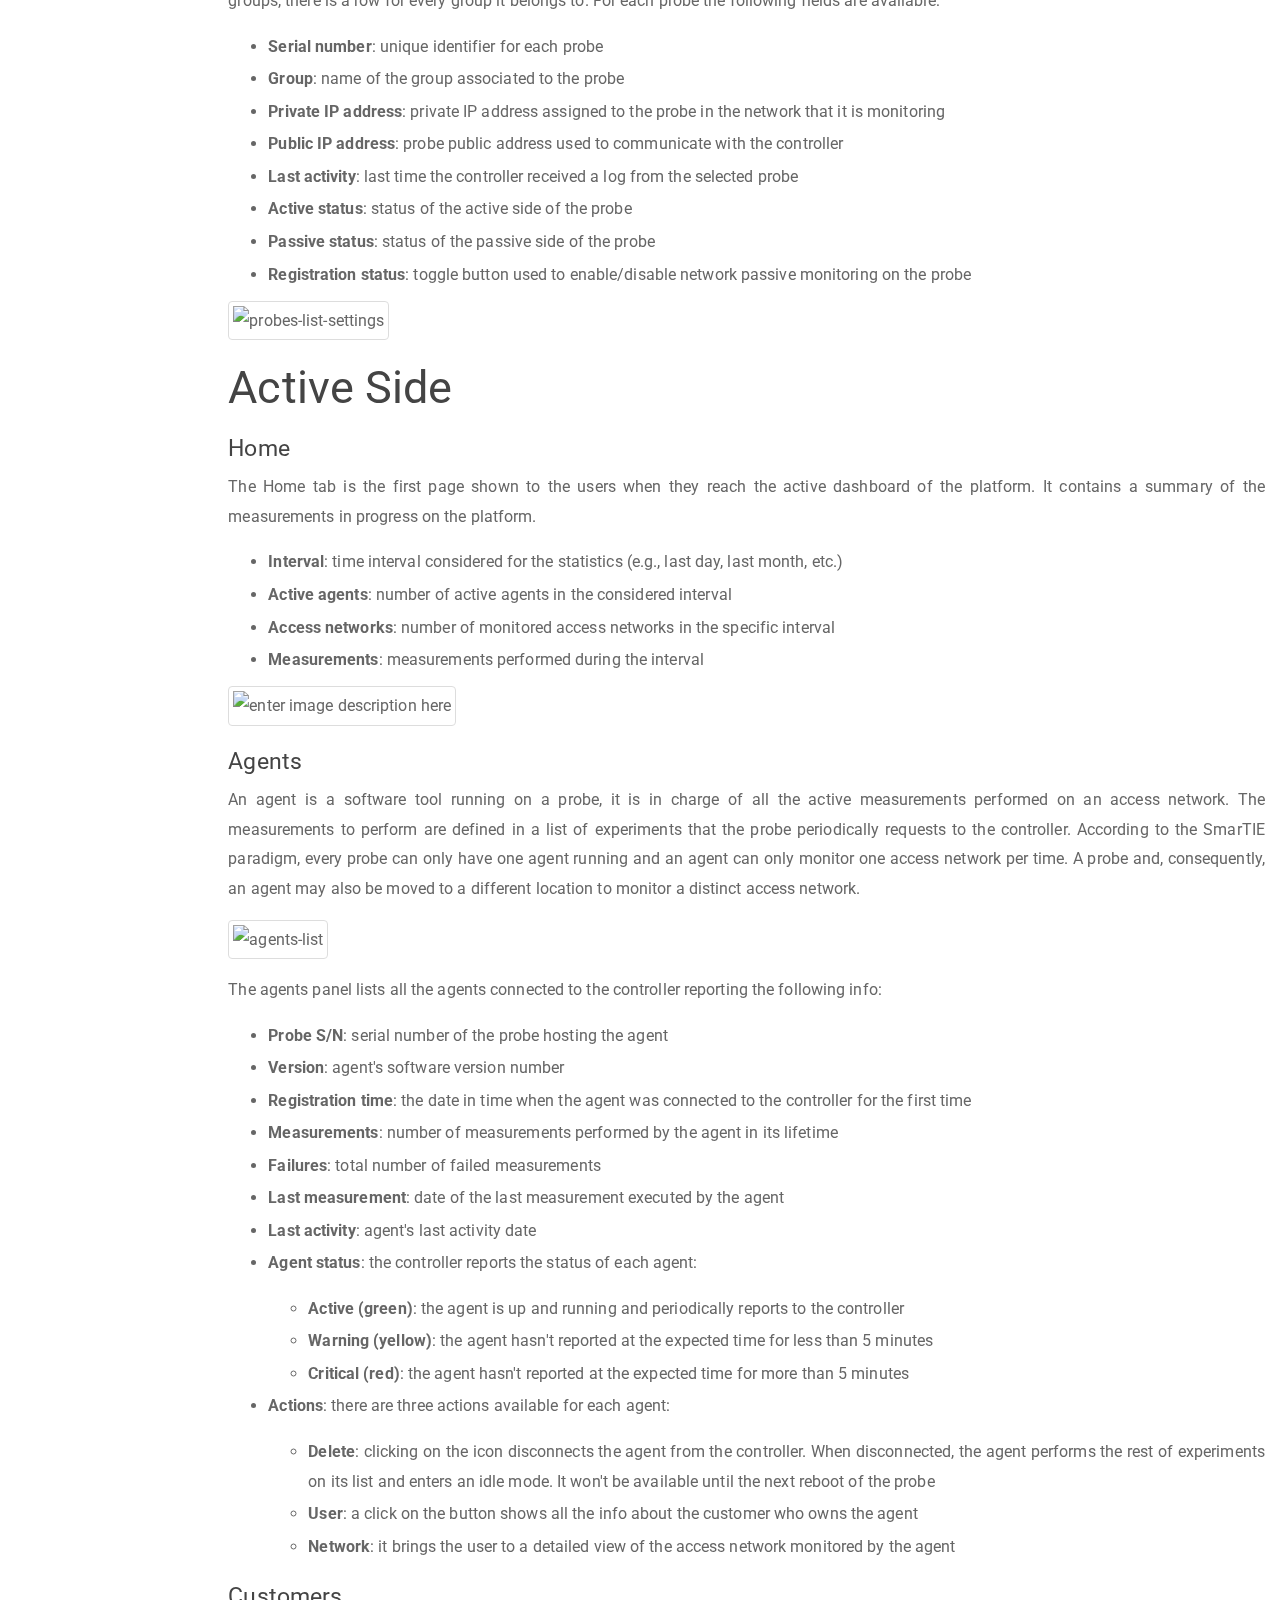
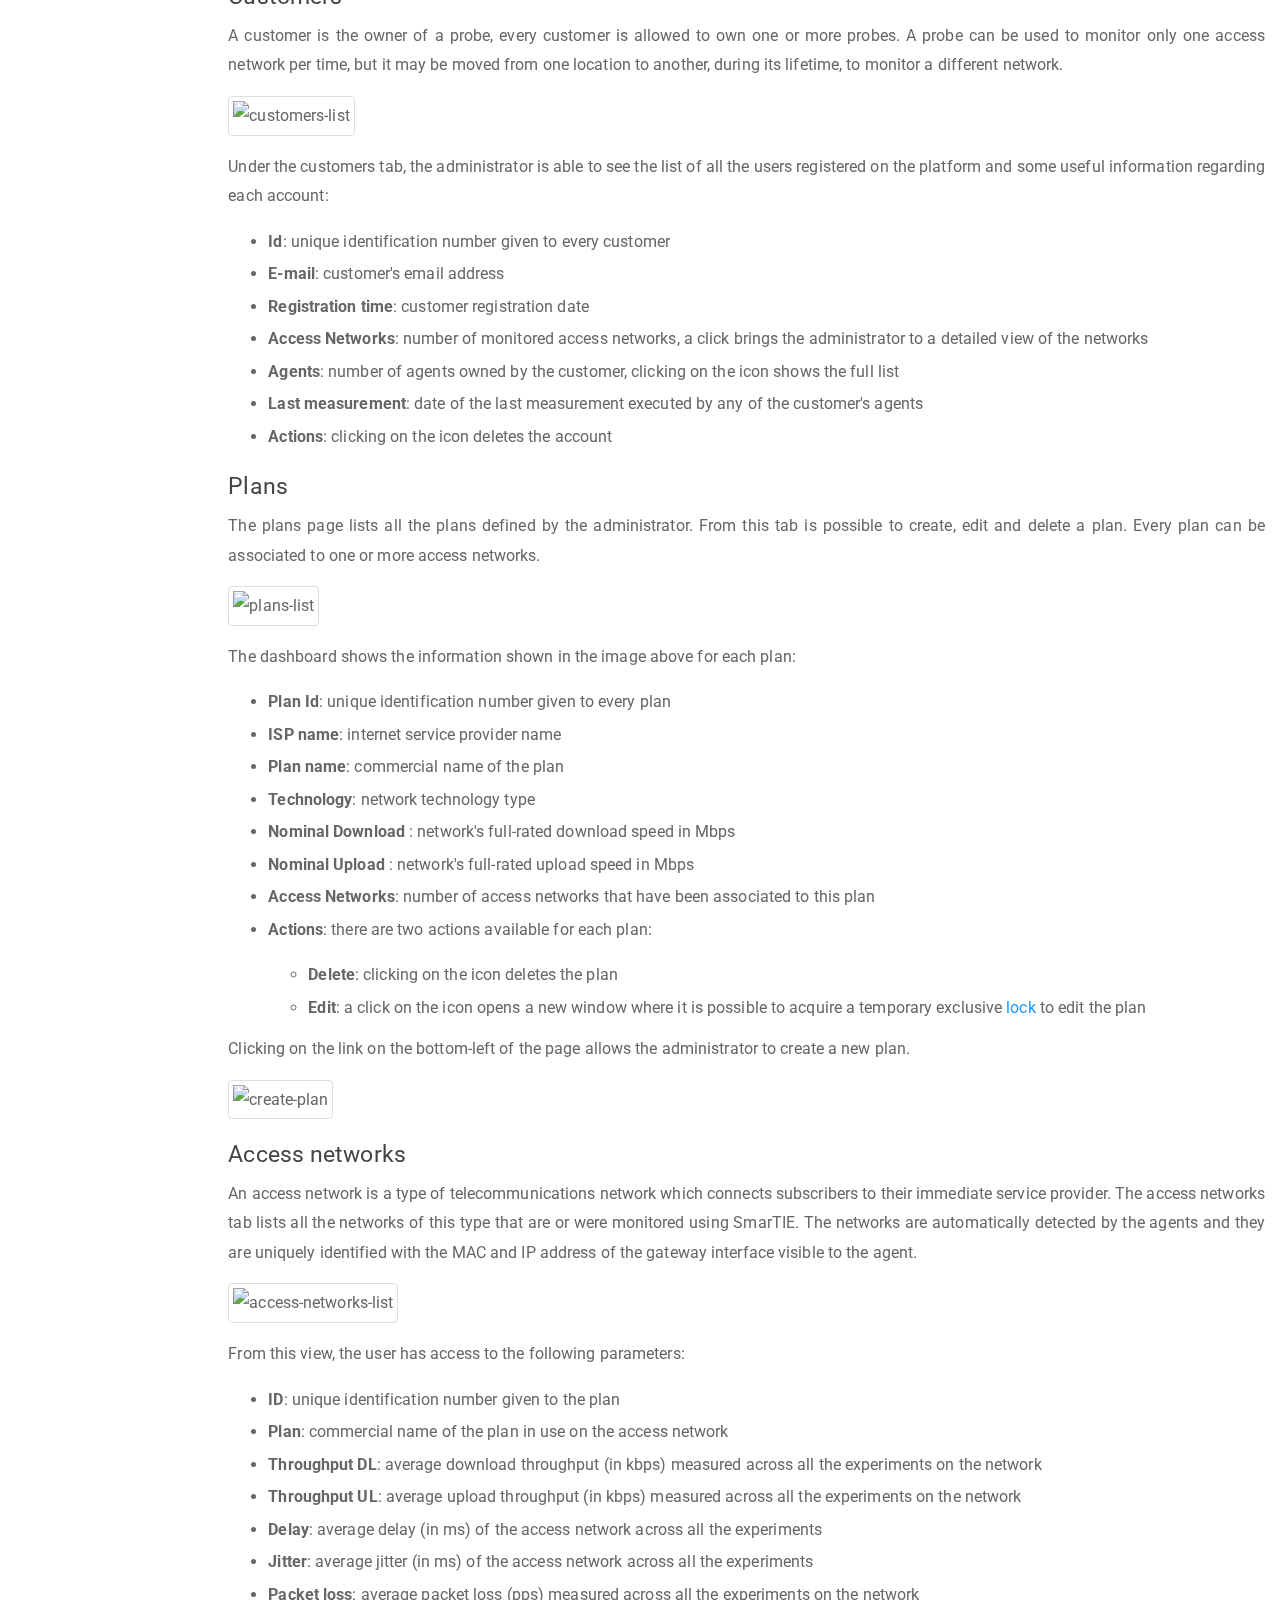
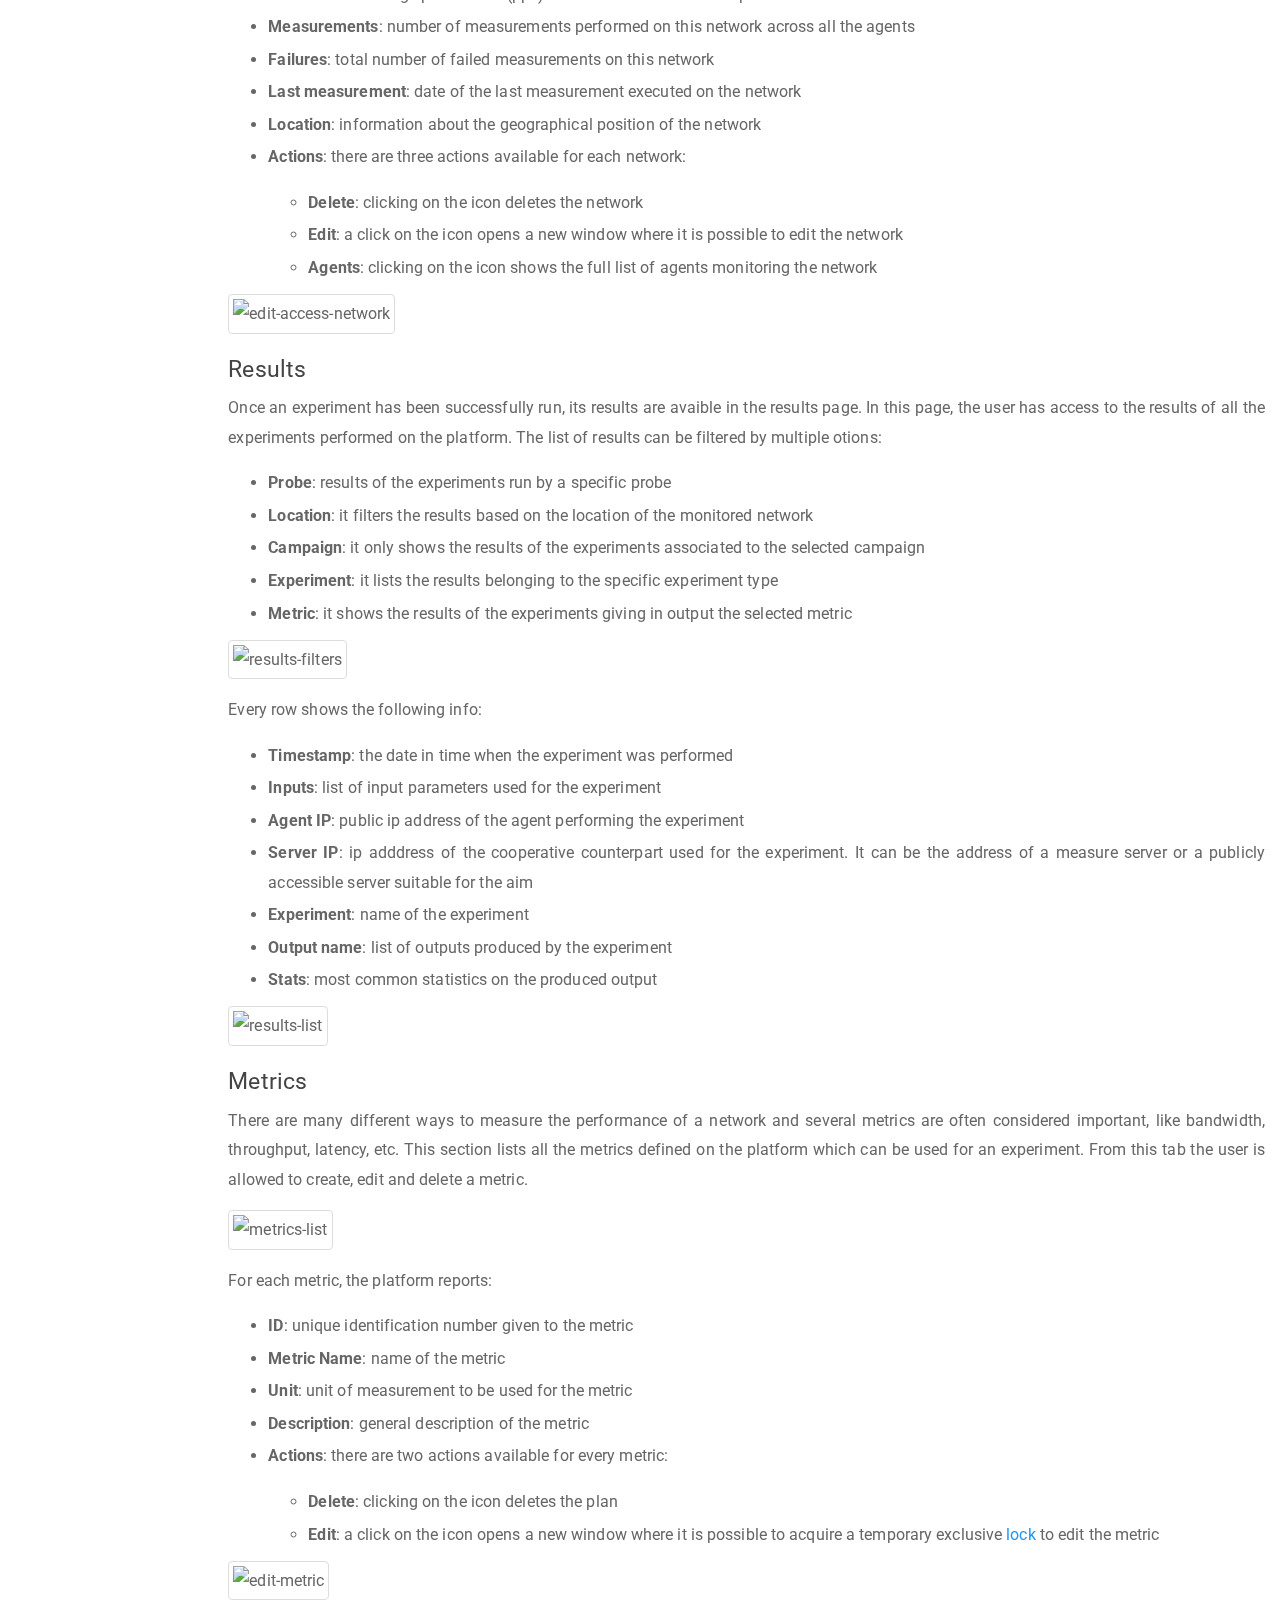
==== commit 3071210f: "Website generation with Couscous" ====
--- a/index.html
+++ b/index.html
@@ -15,12 +15,17 @@
 
         <header class="navbar navbar-default navbar-fixed-top">
 
-            <a class="navbar-brand" href="https://nm2.github.io/smartie-doc/">
-                SmarTIE Doc
-                <small class="hidden-xs hidden-sm">
-                    SmarTIE v3.0 Documentation
-                </small>
-            </a>
+            <div class="navbar-brand">
+                <a class="nounderline" href="http://www.nm-2.com" target="_blank">
+                    <img src="images/common/nm2.png">
+                </a>
+                <a class="nounderline" href="https://nm2.github.io/smartie-doc/">
+                    SmarTIE Doc
+                    <small class="hidden-xs hidden-sm">
+                        SmarTIE v3.0 Documentation
+                    </small>
+                </a>
+            </div>
 
             
         </header>
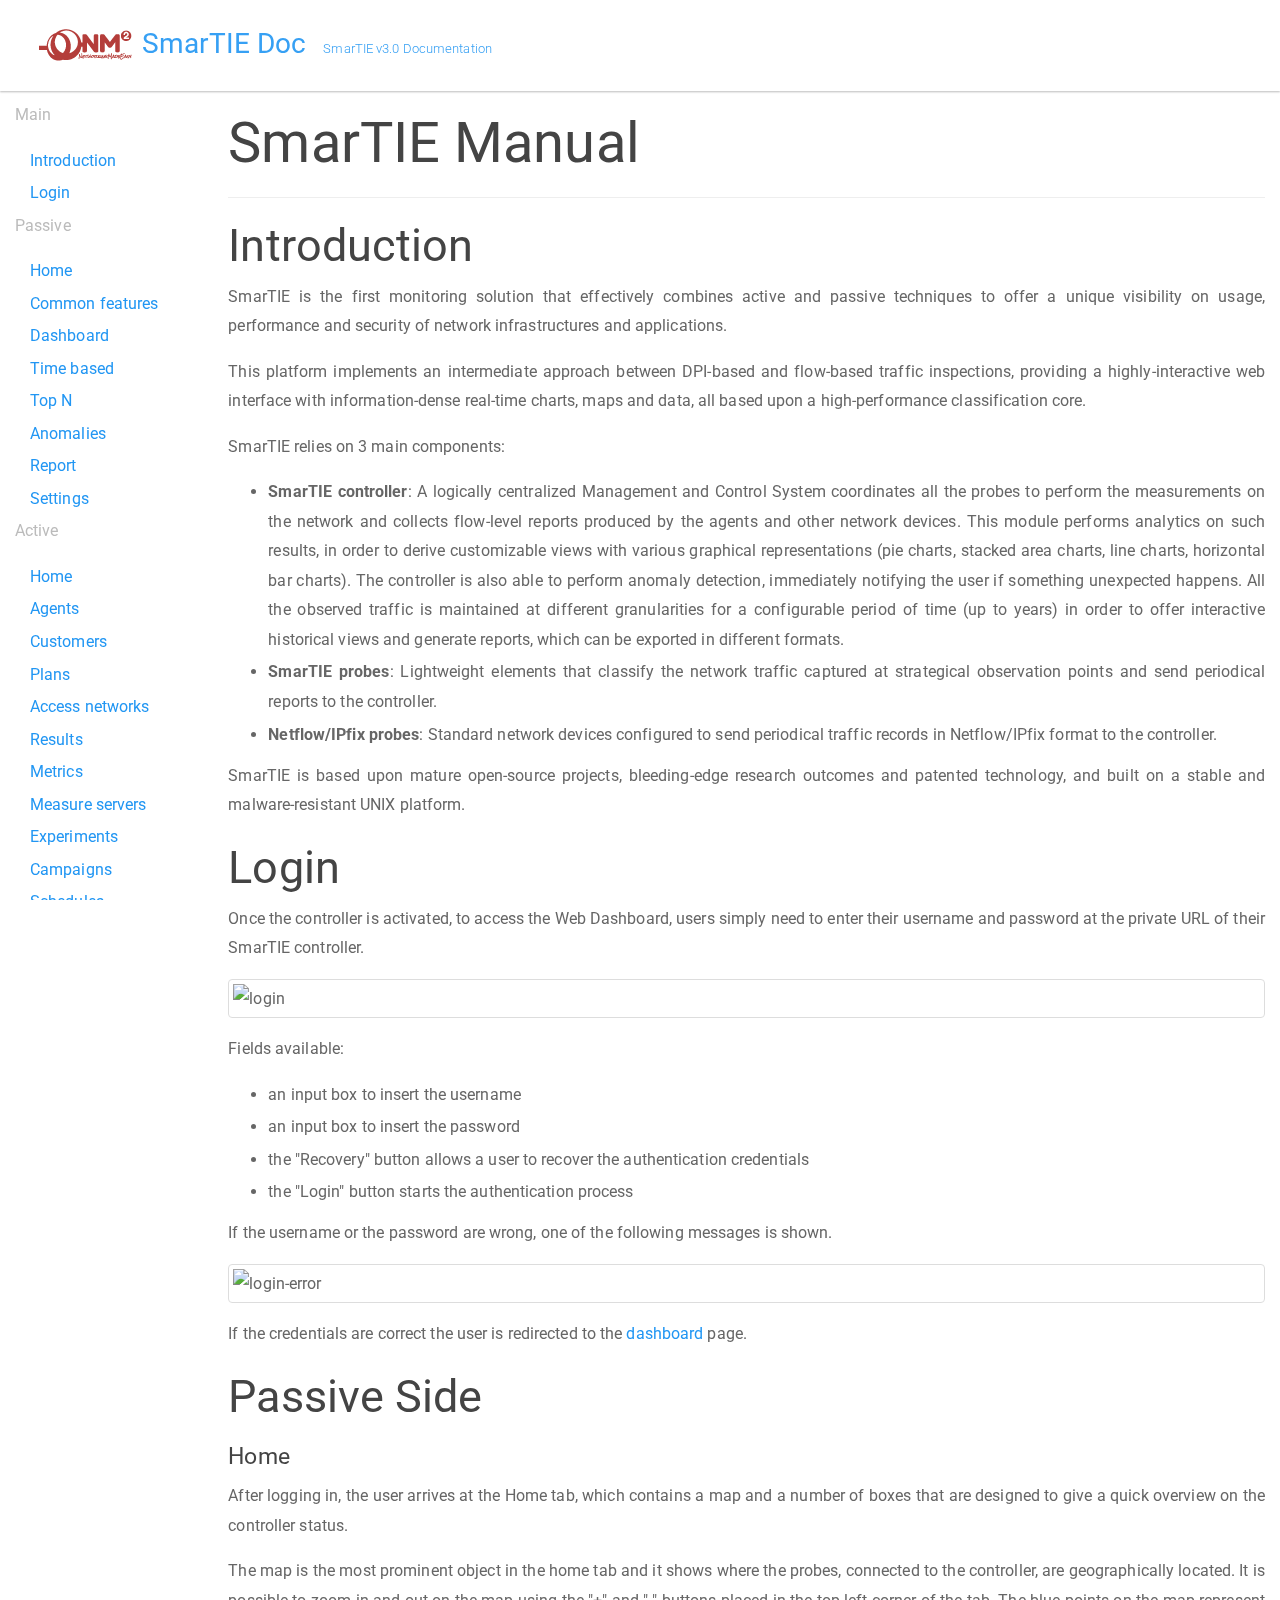
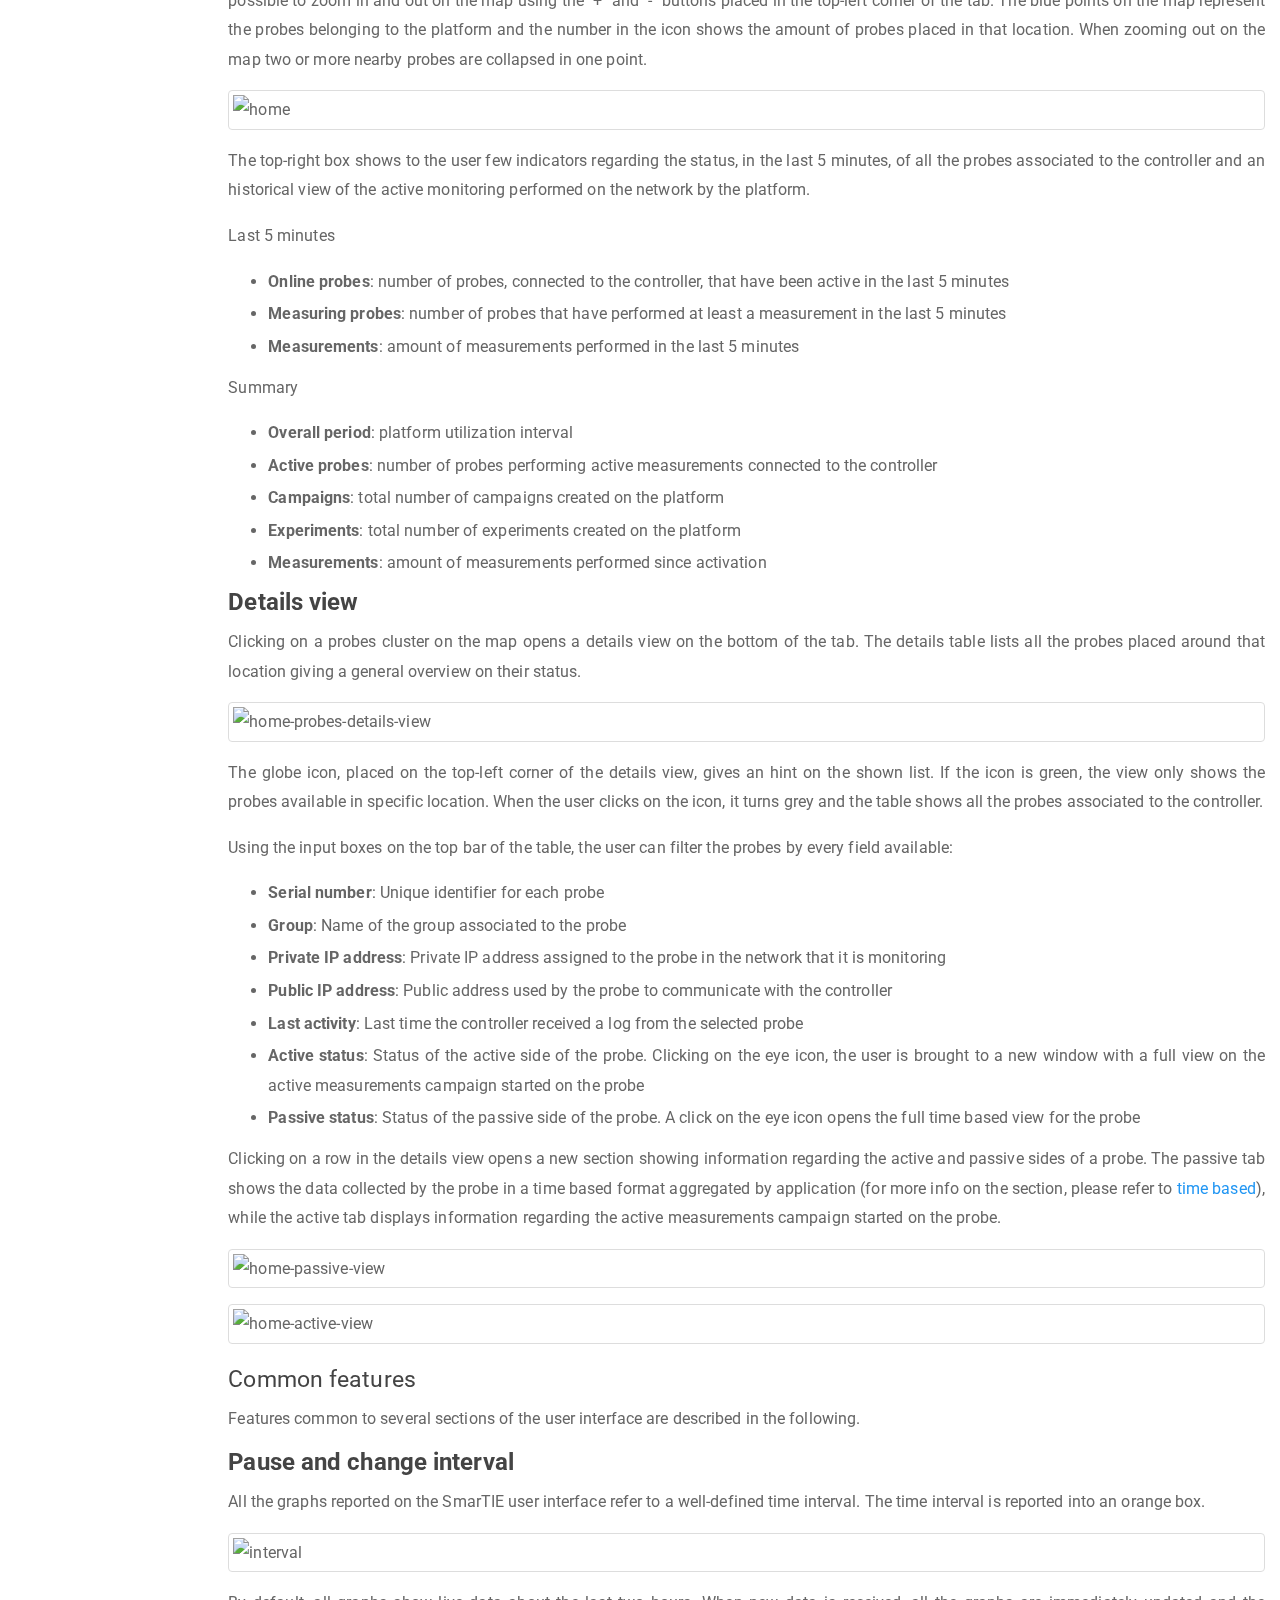
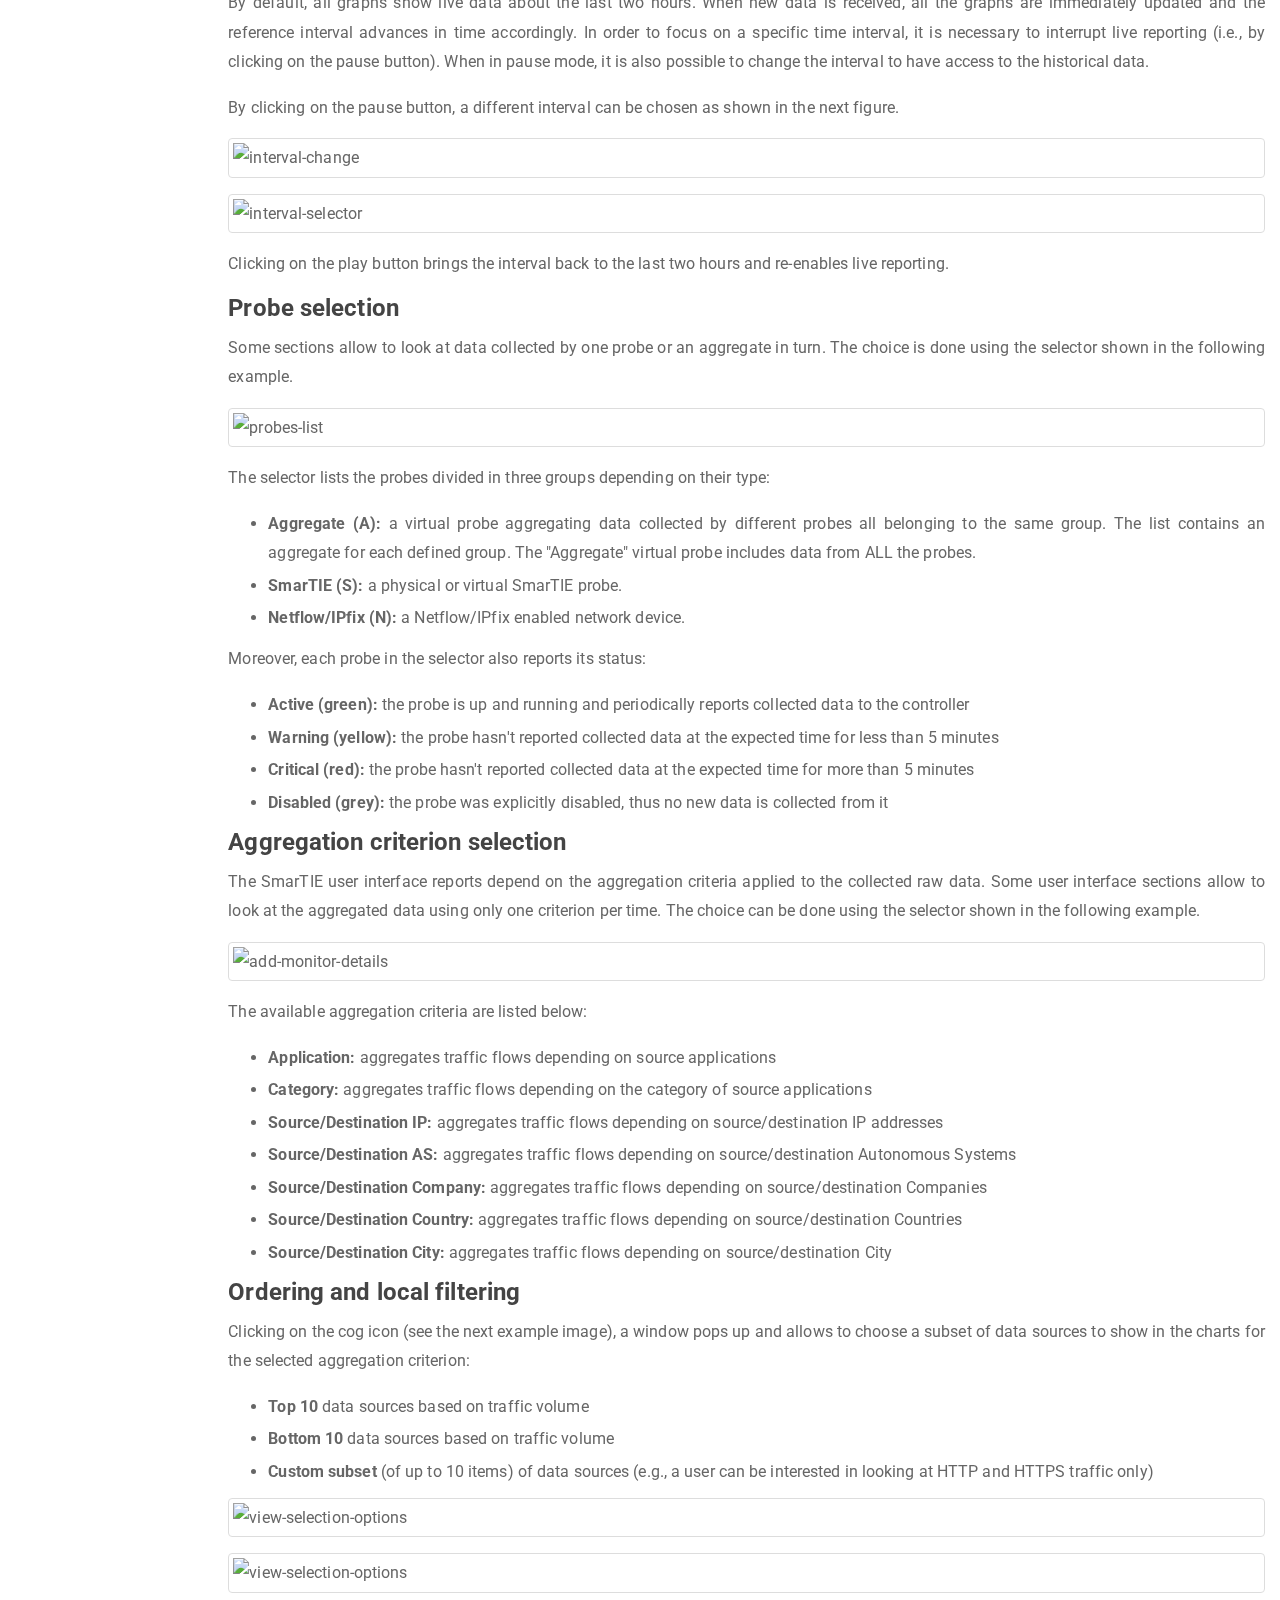
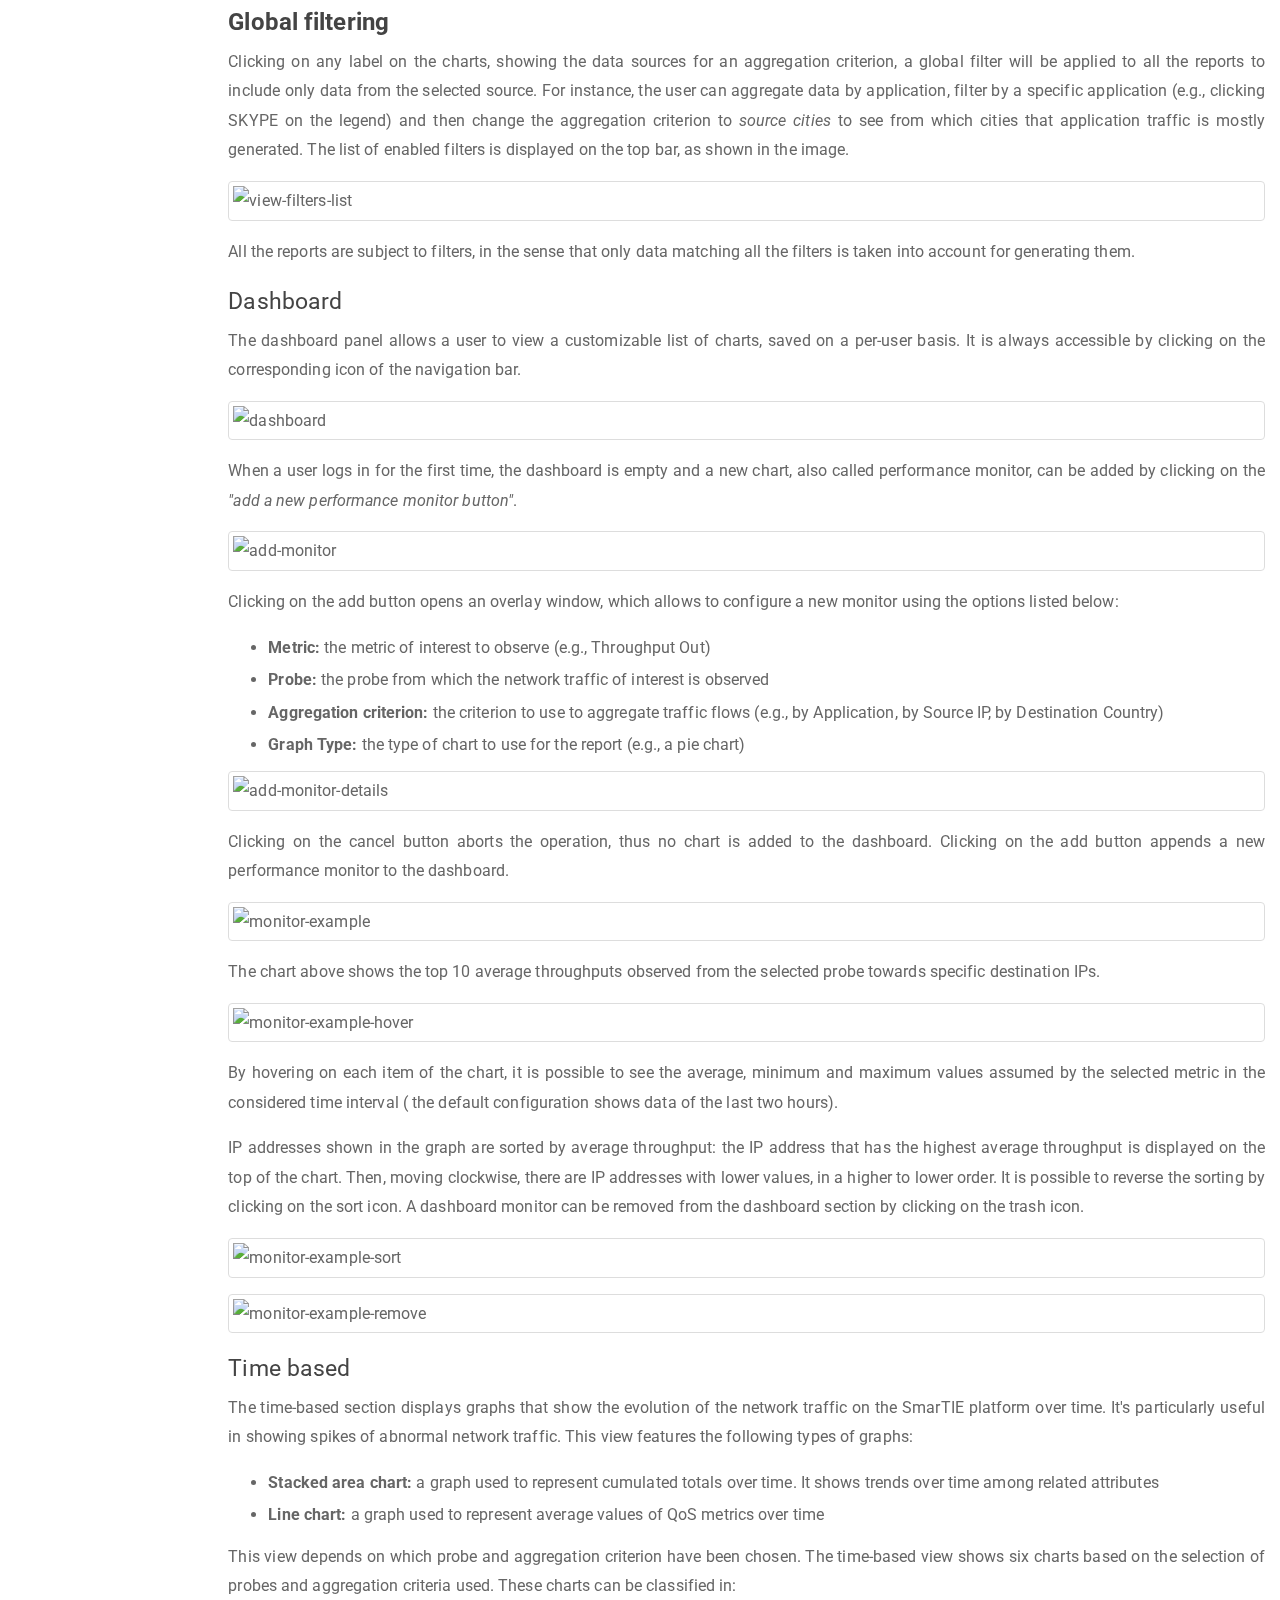
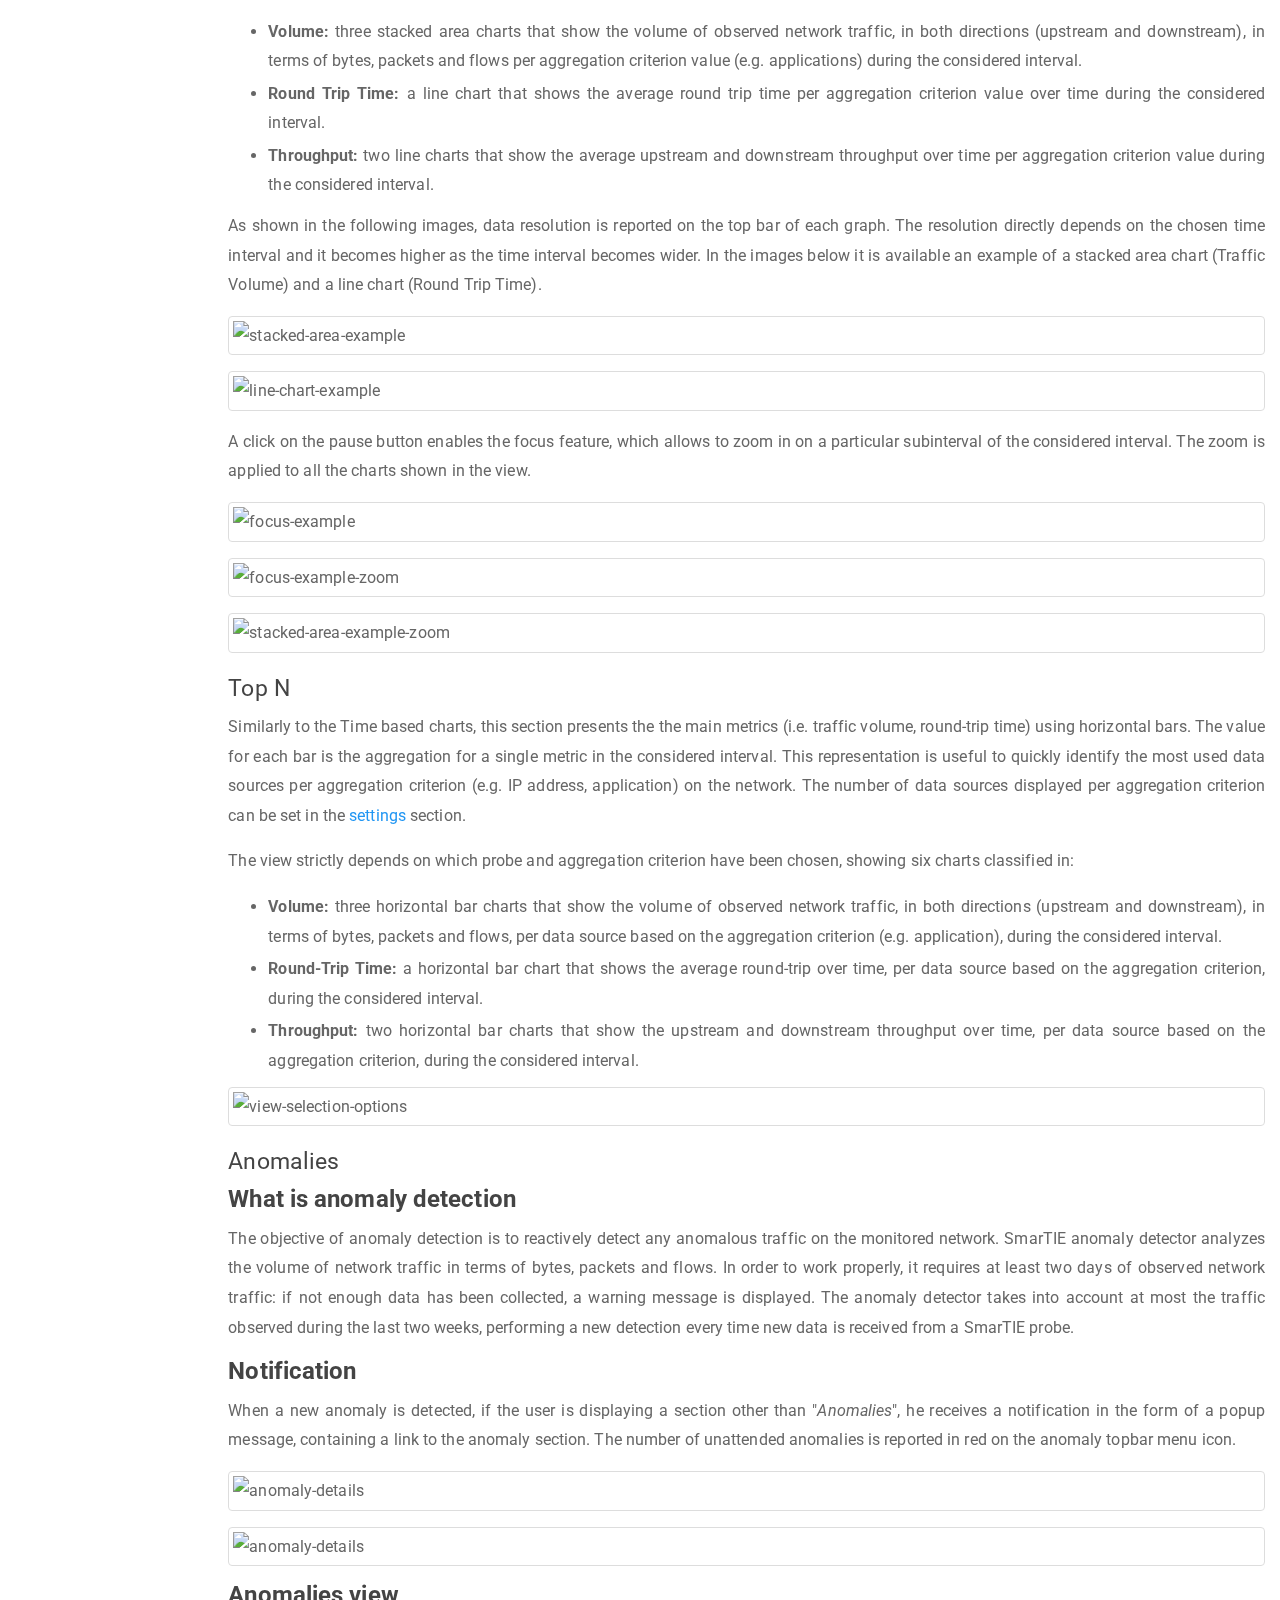
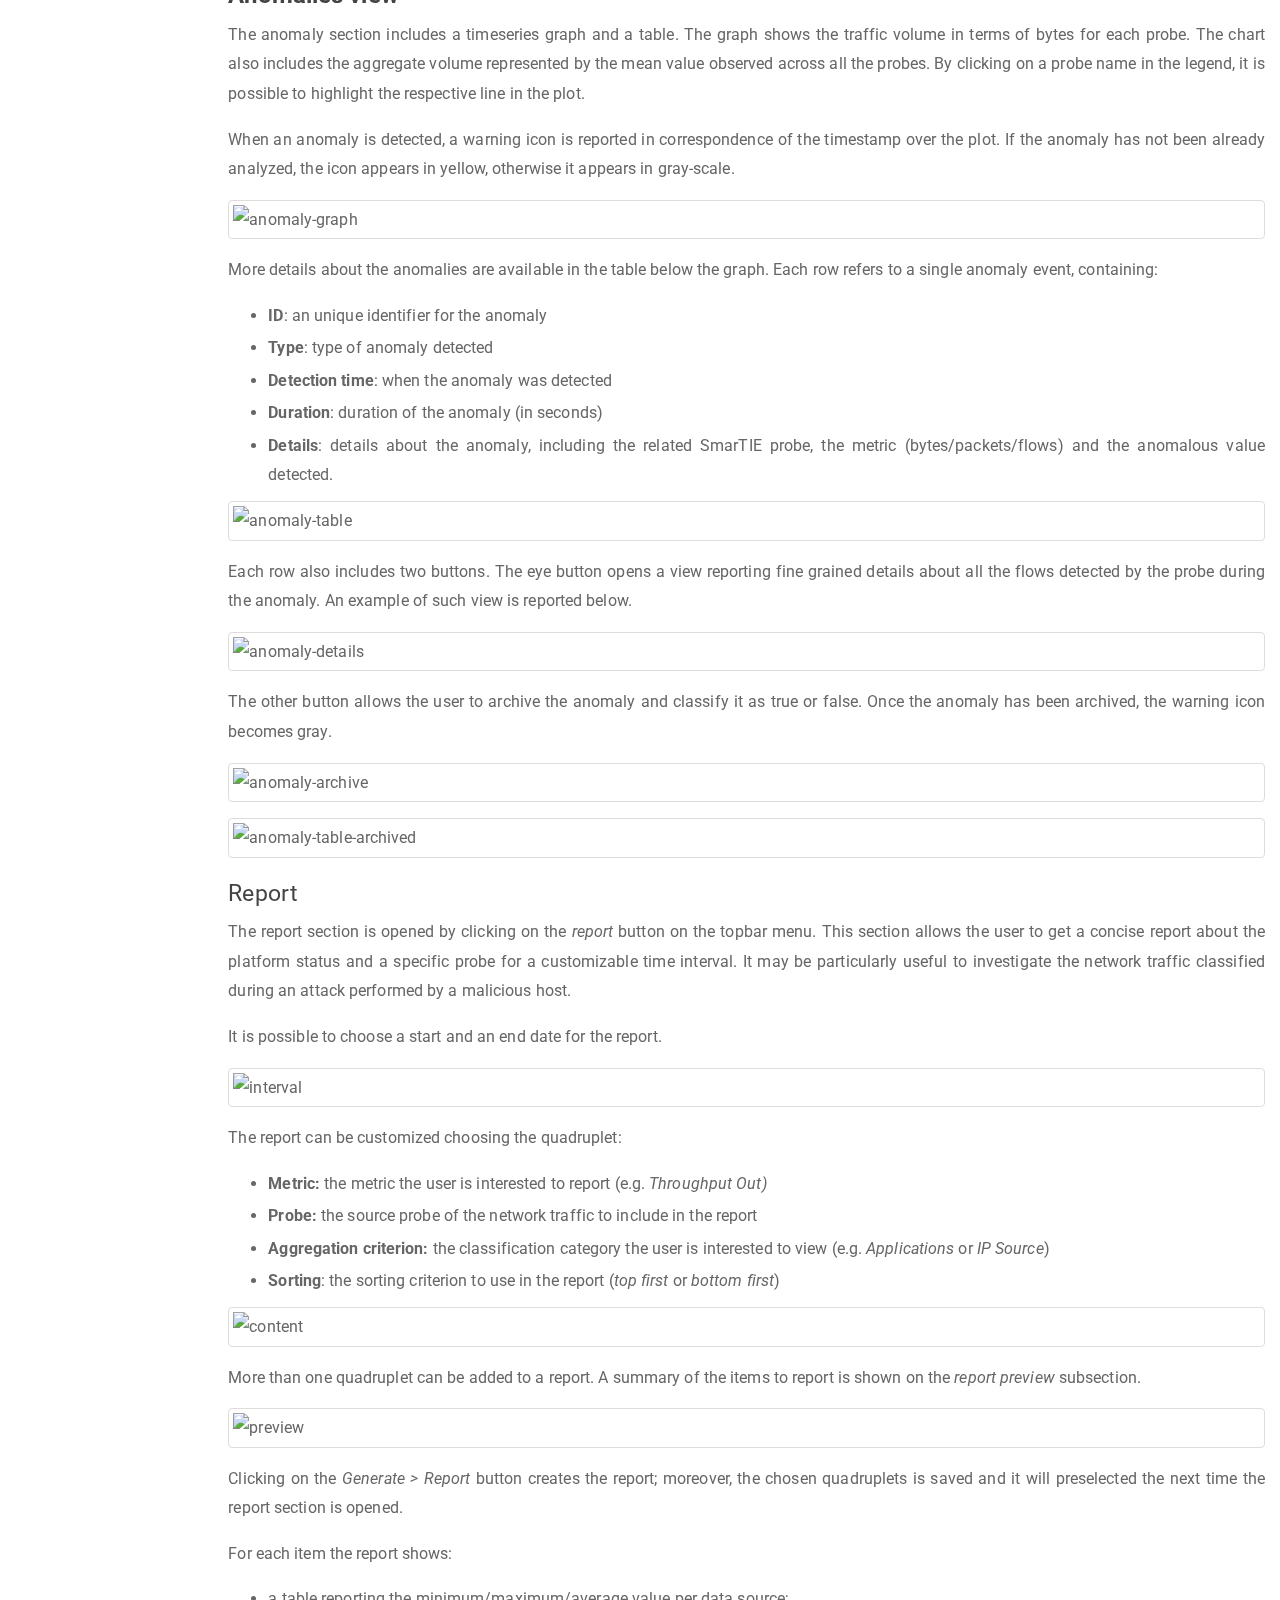
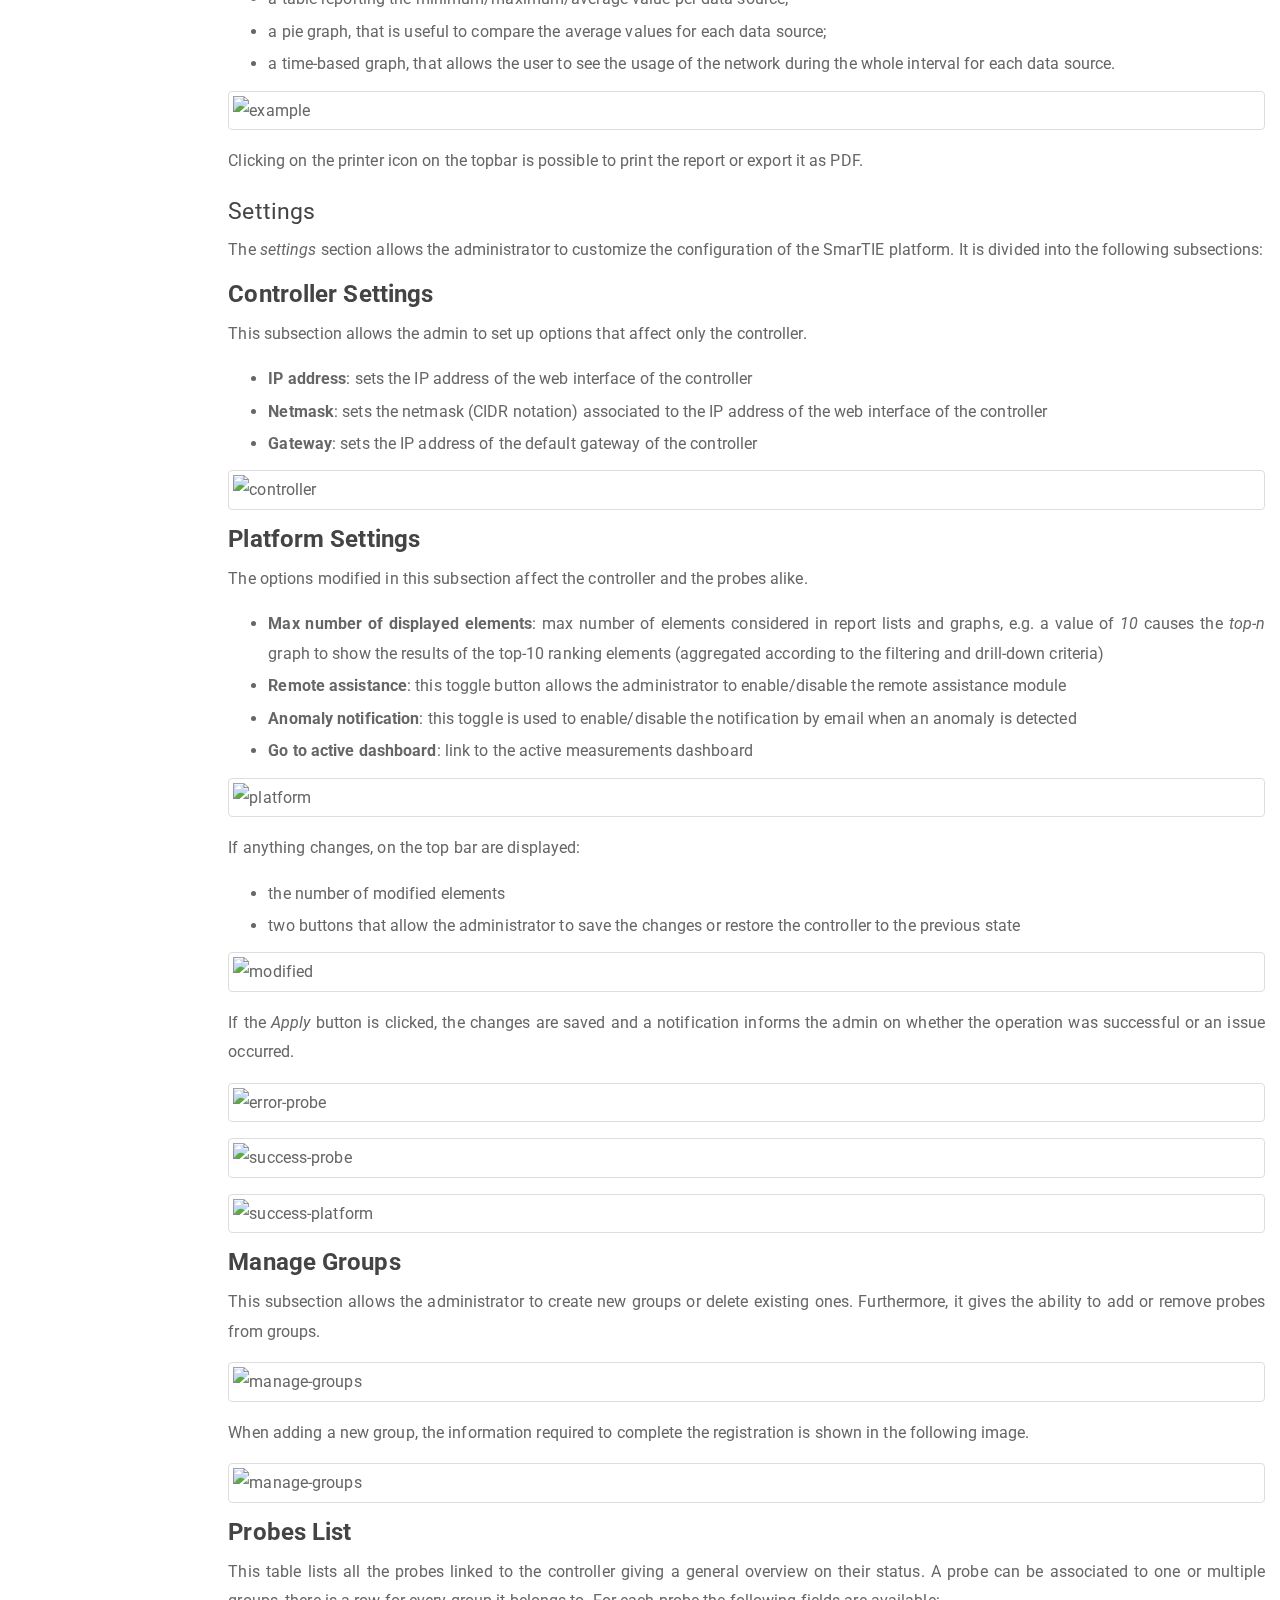
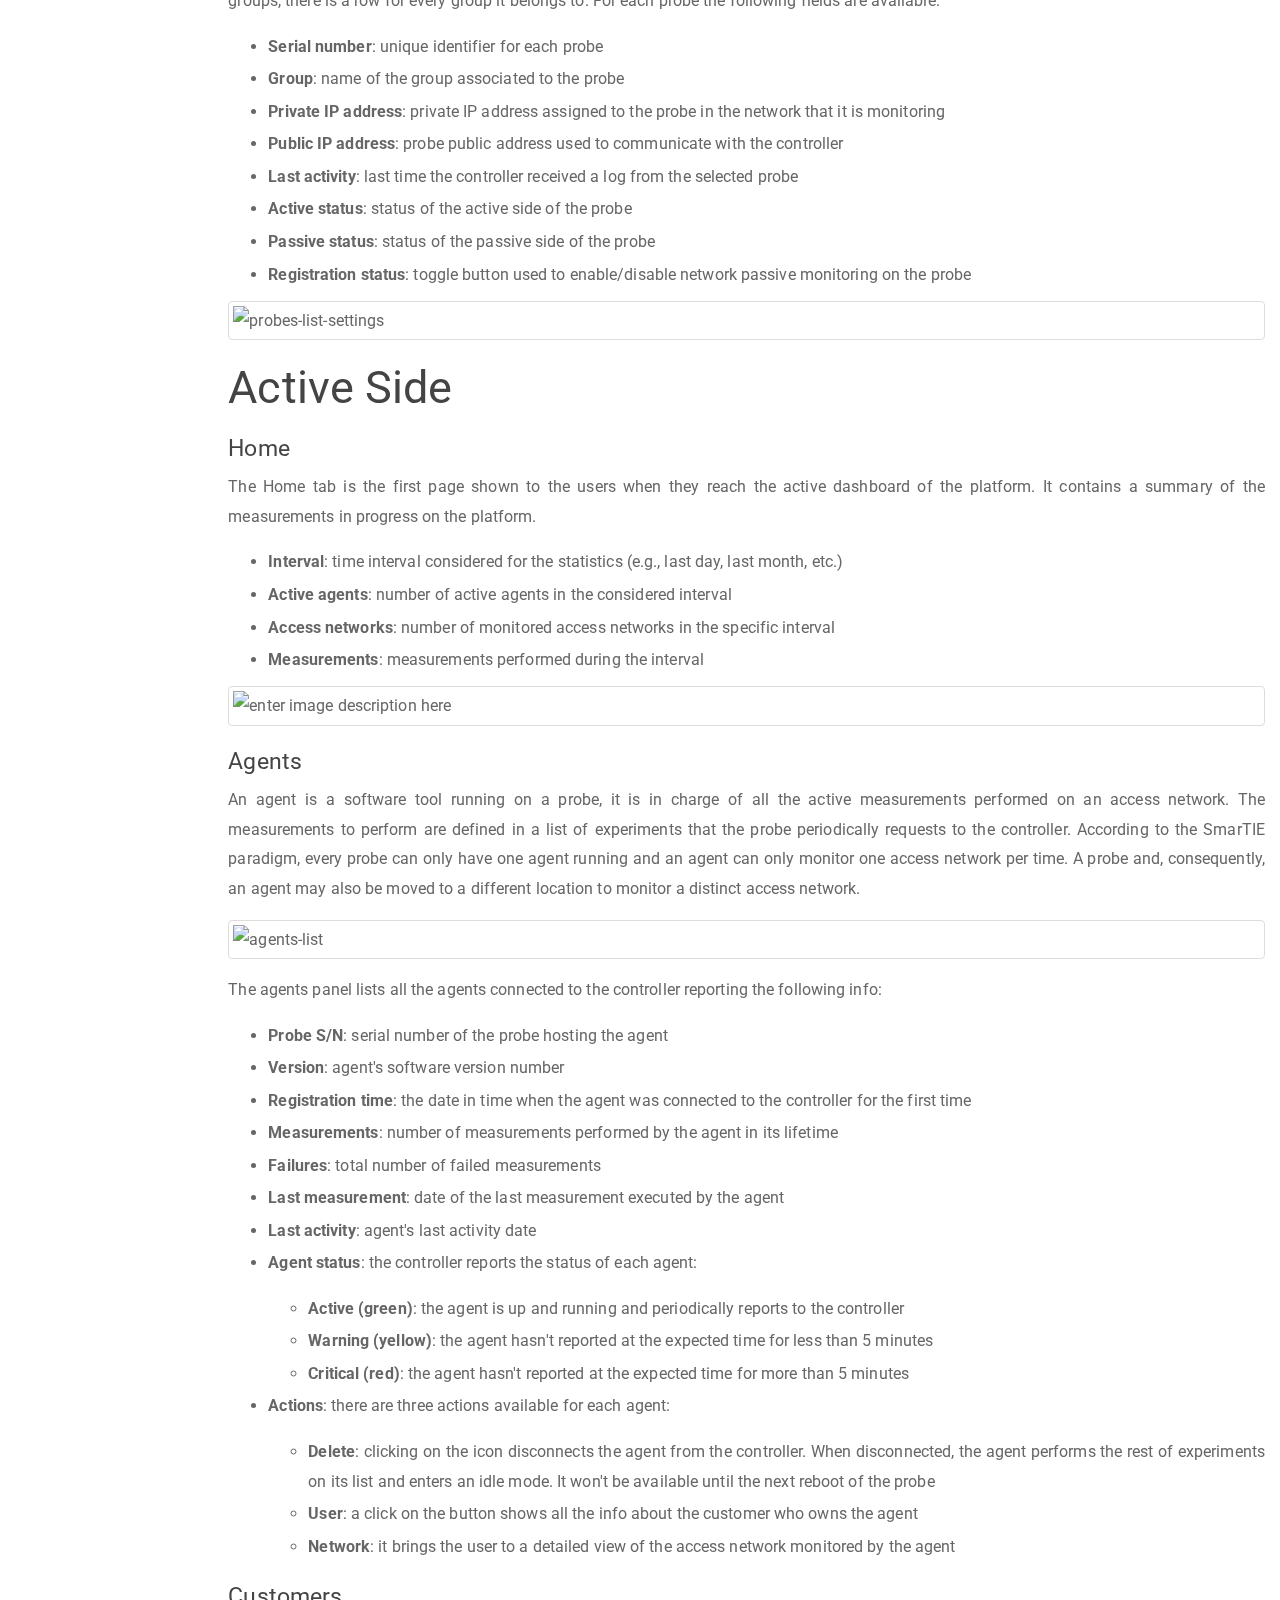
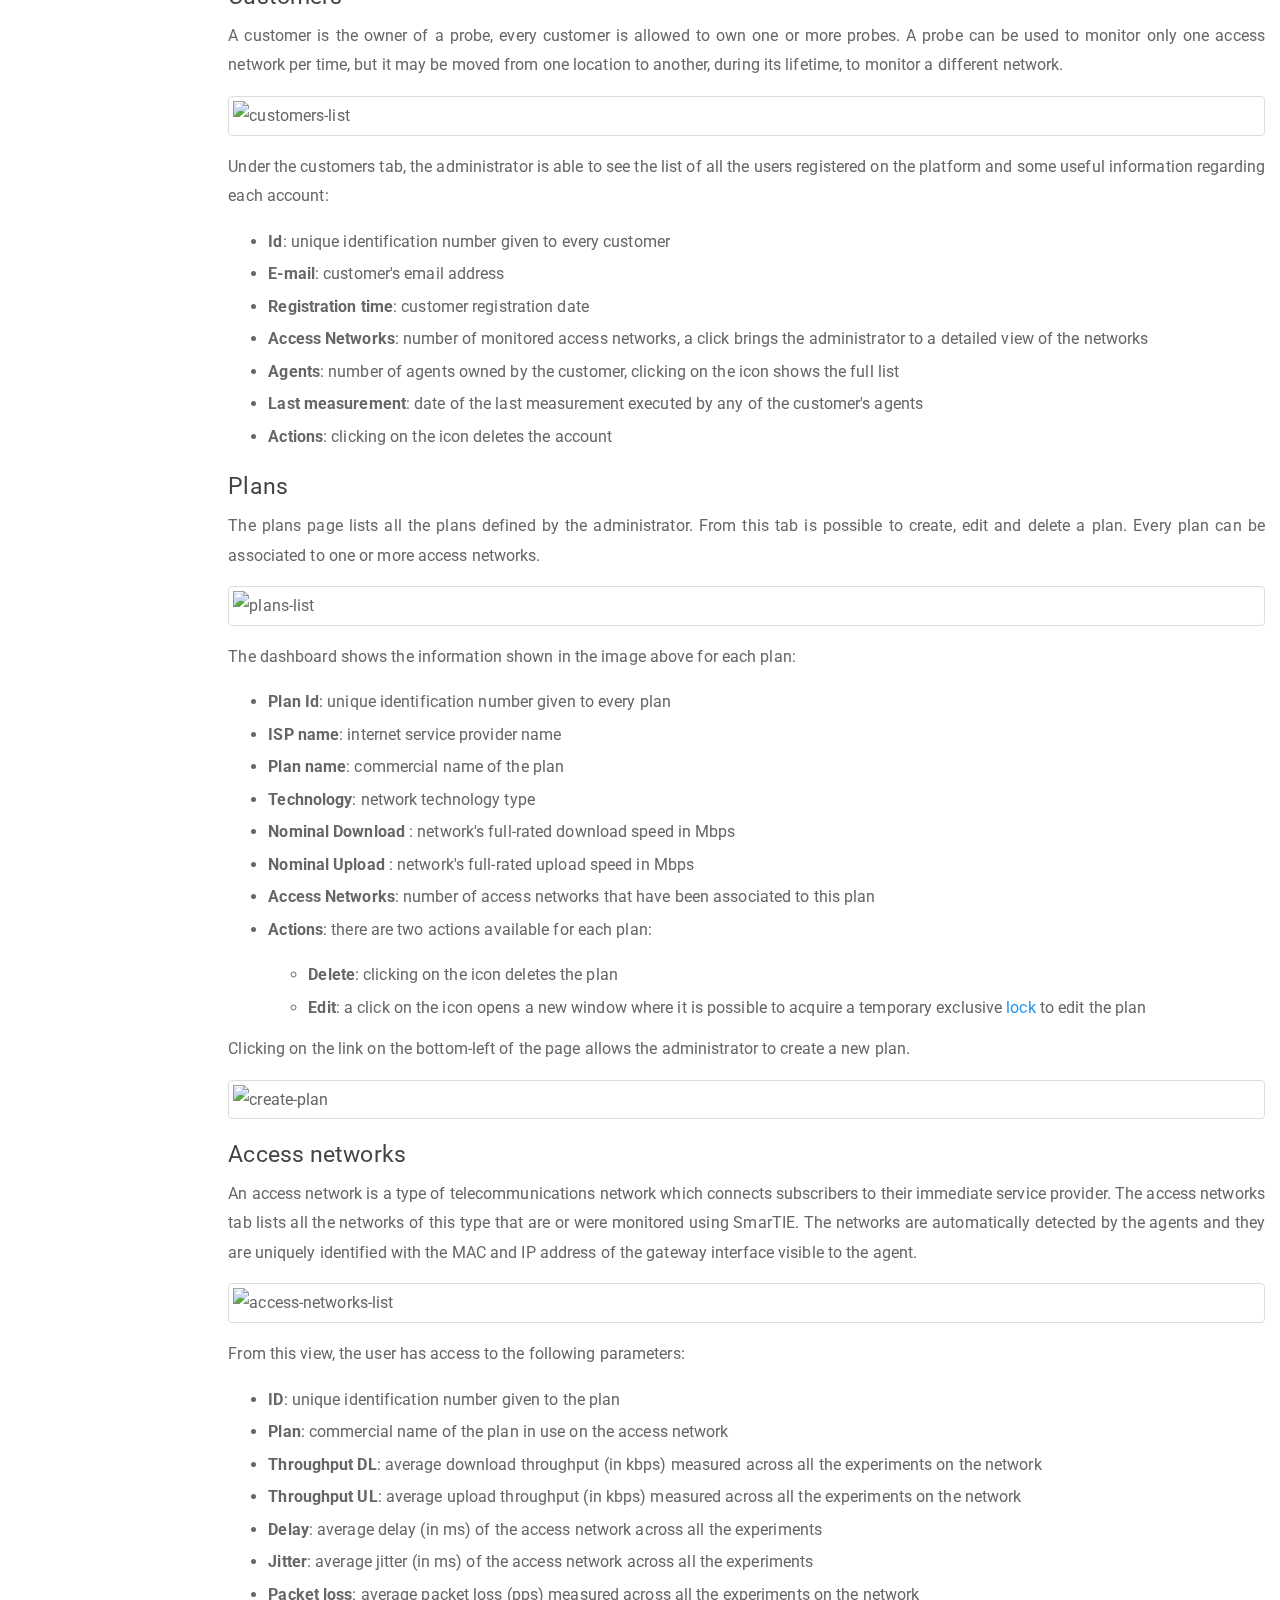
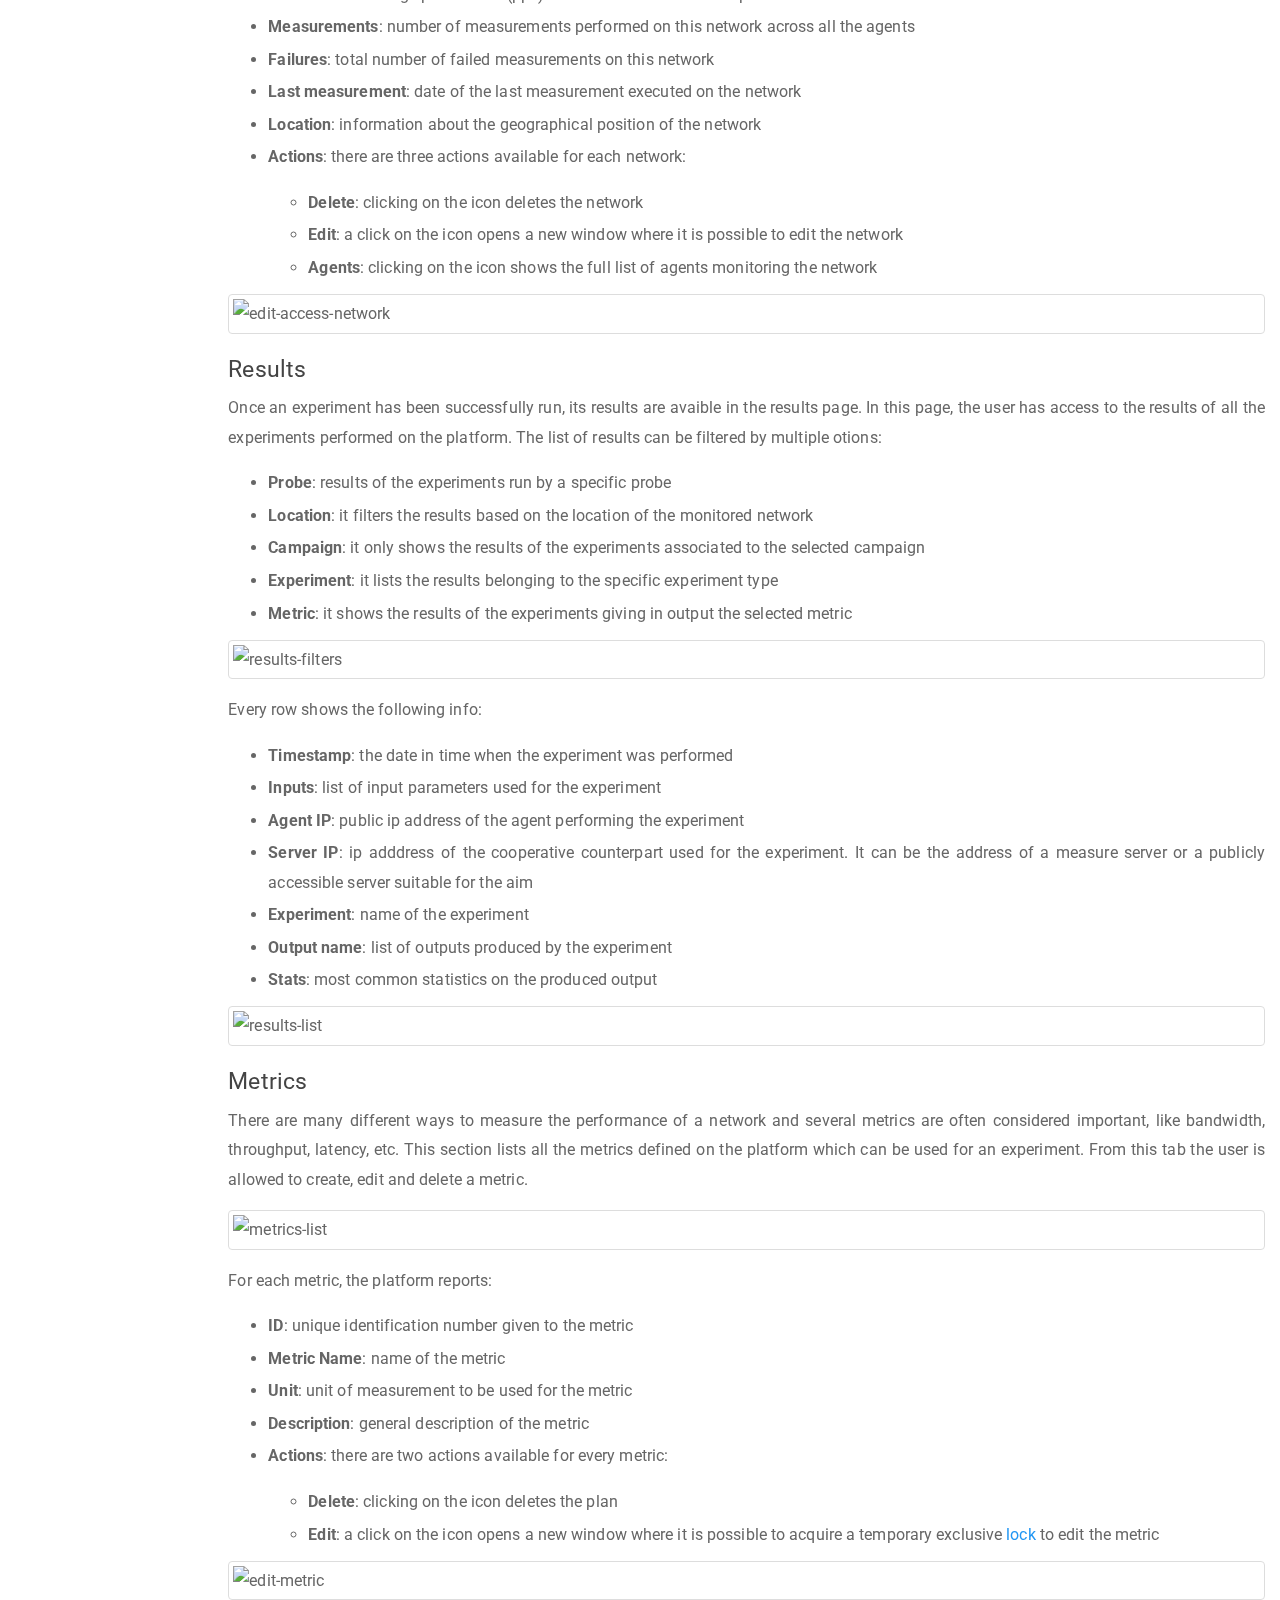
==== commit cbf420aa: "Website generation with Couscous" ====
--- a/index.html
+++ b/index.html
@@ -182,7 +182,7 @@
 <p>SmarTIE is based upon mature open-source projects, bleeding-edge research outcomes and patented technology, and built on a stable and malware-resistant UNIX platform.</p>
 <h2 id="login">Login</h2>
 <p>Once the controller is activated, to access the Web Dashboard, users simply need to enter their username and password at the private URL of their SmarTIE controller.</p>
-<p><img src="https://raw.githubusercontent.com/NM2/smartie-doc/master/images/passive/login.png" alt="login" /></p>
+<p><img src="https://raw.githubusercontent.com/NM2/smartie-doc/master/images/passive/login.png?style=centerme" alt="login" /></p>
 <p>Fields available:</p>
 <ul>
 <li>an input box to insert the username</li>
@@ -191,13 +191,13 @@
 <li>the &quot;Login&quot; button starts the authentication process</li>
 </ul>
 <p>If the username or the password are wrong, one of the following messages is shown.</p>
-<p><img src="https://raw.githubusercontent.com/NM2/smartie-doc/master/images/passive/login-error.png" alt="login-error" /></p>
+<p><img src="https://raw.githubusercontent.com/NM2/smartie-doc/master/images/passive/login-error.png?style=centerme" alt="login-error" /></p>
 <p>If the credentials are correct the user is redirected to the <a href="#dashboard">dashboard</a> page.</p>
 <h2 id="passive-side">Passive Side</h2>
 <h3 id="home">Home</h3>
 <p>After logging in, the user arrives at the Home tab, which contains a map and a number of boxes that are designed to give a quick overview on the controller status.</p>
 <p>The map is the most prominent object in the home tab and it shows where the probes, connected to the controller, are geographically located. It is possible to zoom in and out on the map using the &quot;+&quot; and &quot;-&quot; buttons placed in the top-left corner of the tab. The blue points on the map represent the probes belonging to the platform and the number in the icon shows the amount of probes placed in that location. When zooming out on the map two or more nearby probes are collapsed in one point.</p>
-<p><img src="https://raw.githubusercontent.com/NM2/smartie-doc/master/images/passive/home.png" alt="home" /></p>
+<p><img src="https://raw.githubusercontent.com/NM2/smartie-doc/master/images/passive/home.png?style=centerme" alt="home" /></p>
 <p>The top-right box shows to the user few indicators regarding the status, in the last 5 minutes, of all the probes associated to the controller and an historical view of the active monitoring performed on the network by the platform.</p>
 <p>Last 5 minutes</p>
 <ul>
@@ -215,7 +215,7 @@
 </ul>
 <h4><strong>Details view</strong></h4>
 <p>Clicking on a probes cluster on the map opens a details view on the bottom of the tab. The details table lists all the probes placed around that location giving a general overview on their status.</p>
-<p><img src="https://raw.githubusercontent.com/NM2/smartie-doc/master/images/passive/home-probes-details-view.png" alt="home-probes-details-view" /></p>
+<p><img src="https://raw.githubusercontent.com/NM2/smartie-doc/master/images/passive/home-probes-details-view.png?style=centerme" alt="home-probes-details-view" /></p>
 <p>The globe icon, placed on the top-left corner of the details view, gives an hint on the shown list. If the icon is green, the view only shows the probes available in specific location. When the user clicks on the icon, it turns grey and the table shows all the probes associated to the controller.</p>
 <p>Using the input boxes on the top bar of the table, the user can filter the probes by every field available:</p>
 <ul>
@@ -228,21 +228,21 @@
 <li><strong>Passive status</strong>: Status of the passive side of the probe. A click on the eye icon opens the full time based view for the probe</li>
 </ul>
 <p>Clicking on a row in the details view opens a new section showing information regarding the active and passive sides of a probe. The passive tab shows the data collected by the probe in a time based format aggregated by application (for more info on the section, please refer to <a href="#time-based">time based</a>), while the active tab displays information regarding the active measurements campaign started on the probe.</p>
-<p><img src="https://raw.githubusercontent.com/NM2/smartie-doc/master/images/passive/home-passive-view.png" alt="home-passive-view" /></p>
-<p><img src="https://raw.githubusercontent.com/NM2/smartie-doc/master/images/passive/home-active-view.png" alt="home-active-view" /></p>
+<p><img src="https://raw.githubusercontent.com/NM2/smartie-doc/master/images/passive/home-passive-view.png?style=centerme" alt="home-passive-view" /></p>
+<p><img src="https://raw.githubusercontent.com/NM2/smartie-doc/master/images/passive/home-active-view.png?style=centerme" alt="home-active-view" /></p>
 <h3 id="common-features">Common features</h3>
 <p>Features common to several sections of the user interface are described in the following.</p>
 <h4><strong>Pause and change interval</strong></h4>
 <p>All the graphs reported on the SmarTIE user interface refer to a well-defined time interval. The time interval is reported into an orange box.</p>
-<p><img src="https://raw.githubusercontent.com/NM2/smartie-doc/master/images/passive/general-interval.png" alt="interval" /></p>
+<p><img src="https://raw.githubusercontent.com/NM2/smartie-doc/master/images/passive/general-interval.png?style=centerme" alt="interval" /></p>
 <p>By default, all graphs show live data about the last two hours. When new data is received, all the graphs are immediately updated and the reference interval advances in time accordingly. In order to focus on a specific time interval, it is necessary to interrupt live reporting (i.e., by clicking on the pause button). When in pause mode, it is also possible to change the interval to have access to the historical data.</p>
 <p>By clicking on the pause button, a different interval can be chosen as shown in the next figure.</p>
-<p><img src="https://raw.githubusercontent.com/NM2/smartie-doc/master/images/passive/general-change-interval.png" alt="interval-change" /></p>
-<p><img src="https://raw.githubusercontent.com/NM2/smartie-doc/master/images/passive/general-interval-selector.png" alt="interval-selector" /></p>
+<p><img src="https://raw.githubusercontent.com/NM2/smartie-doc/master/images/passive/general-change-interval.png?style=centerme" alt="interval-change" /></p>
+<p><img src="https://raw.githubusercontent.com/NM2/smartie-doc/master/images/passive/general-interval-selector.png?style=centerme" alt="interval-selector" /></p>
 <p>Clicking on the play button brings the interval back to the last two hours and re-enables live reporting.</p>
 <h4><strong>Probe selection</strong></h4>
 <p>Some sections allow to look at data collected by one probe or an aggregate in turn. The choice is done using the selector shown in the following example.</p>
-<p><img src="https://raw.githubusercontent.com/NM2/smartie-doc/master/images/passive/probes-list.png" alt="probes-list" /></p>
+<p><img src="https://raw.githubusercontent.com/NM2/smartie-doc/master/images/passive/probes-list.png?style=centerme" alt="probes-list" /></p>
 <p>The selector lists the probes divided in three groups depending on their type:</p>
 <ul>
 <li><strong>Aggregate (A):</strong> a virtual probe aggregating data collected by different probes all belonging to the same group. The list contains an aggregate for each defined group. The &quot;Aggregate&quot; virtual probe includes data from ALL the probes.</li>
@@ -258,7 +258,7 @@
 </ul>
 <h4><strong>Aggregation criterion selection</strong></h4>
 <p>The SmarTIE user interface reports depend on the aggregation criteria applied to the collected raw data. Some user interface sections allow to look at the aggregated data using only one criterion per time. The choice can be done using the selector shown in the following example.</p>
-<p><img src="https://raw.githubusercontent.com/NM2/smartie-doc/master/images/passive/aggregation-criteria-list.png" alt="add-monitor-details" /></p>
+<p><img src="https://raw.githubusercontent.com/NM2/smartie-doc/master/images/passive/aggregation-criteria-list.png?style=centerme" alt="add-monitor-details" /></p>
 <p>The available aggregation criteria are listed below:</p>
 <ul>
 <li><strong>Application:</strong> aggregates traffic flows depending on source applications</li>
@@ -276,17 +276,17 @@
 <li><strong>Bottom 10</strong> data sources based on traffic volume</li>
 <li><strong>Custom subset</strong> (of up to 10 items) of data sources (e.g., a user can be interested in looking at HTTP and HTTPS traffic only)</li>
 </ul>
-<p><img src="https://raw.githubusercontent.com/NM2/smartie-doc/master/images/passive/selection-top-n.png" alt="view-selection-options" /></p>
-<p><img src="https://raw.githubusercontent.com/NM2/smartie-doc/master/images/passive/filters-options.png" alt="view-selection-options" /></p>
+<p><img src="https://raw.githubusercontent.com/NM2/smartie-doc/master/images/passive/selection-top-n.png?style=centerme" alt="view-selection-options" /></p>
+<p><img src="https://raw.githubusercontent.com/NM2/smartie-doc/master/images/passive/filters-options.png?style=centerme" alt="view-selection-options" /></p>
 <h4><strong>Global filtering</strong></h4>
 <p>Clicking on any label on the charts, showing the data sources for an aggregation criterion, a global filter will be applied to all the reports to include only data from the selected source. For instance, the user can aggregate data by application, filter by a specific application (e.g., clicking SKYPE on the legend) and then change the aggregation criterion to <em>source cities</em> to see from which cities that application traffic is mostly generated. The list of enabled filters is displayed on the top bar, as shown in the image.</p>
-<p><img src="https://raw.githubusercontent.com/NM2/smartie-doc/master/images/passive/applied-filters.png" alt="view-filters-list" /></p>
+<p><img src="https://raw.githubusercontent.com/NM2/smartie-doc/master/images/passive/applied-filters.png?style=centerme" alt="view-filters-list" /></p>
 <p>All the reports are subject to filters, in the sense that only data matching all the filters is taken into account for generating them.</p>
 <h3 id="dashboard">Dashboard</h3>
 <p>The dashboard panel allows a user to view a customizable list of charts, saved on a per-user basis. It is always accessible by clicking on the corresponding icon of the navigation bar.</p>
-<p><img src="https://raw.githubusercontent.com/NM2/smartie-doc/master/images/passive/dashboard-icon.png" alt="dashboard" /></p>
+<p><img src="https://raw.githubusercontent.com/NM2/smartie-doc/master/images/passive/dashboard-icon.png?style=centerme" alt="dashboard" /></p>
 <p>When a user logs in for the first time, the dashboard is empty and a new chart, also called performance monitor, can be added by clicking on the <em>&quot;add a new performance monitor button&quot;</em>.</p>
-<p><img src="https://raw.githubusercontent.com/NM2/smartie-doc/master/images/passive/dashboard-add-monitor.png" alt="add-monitor" /></p>
+<p><img src="https://raw.githubusercontent.com/NM2/smartie-doc/master/images/passive/dashboard-add-monitor.png?style=centerme" alt="add-monitor" /></p>
 <p>Clicking on the add button opens an overlay window, which allows to configure a new monitor using the options listed below:</p>
 <ul>
 <li><strong>Metric:</strong> the metric of interest to observe (e.g., Throughput Out)</li>
@@ -294,15 +294,15 @@
 <li><strong>Aggregation criterion:</strong> the criterion to use to aggregate traffic flows (e.g., by Application, by Source IP, by Destination Country)</li>
 <li><strong>Graph Type:</strong> the type of chart to use for the report (e.g., a pie chart)</li>
 </ul>
-<p><img src="https://raw.githubusercontent.com/NM2/smartie-doc/master/images/passive/add-performance-monitor.png" alt="add-monitor-details" /></p>
+<p><img src="https://raw.githubusercontent.com/NM2/smartie-doc/master/images/passive/add-performance-monitor.png?style=centerme" alt="add-monitor-details" /></p>
 <p>Clicking on the cancel button aborts the operation, thus no chart is added to the dashboard. Clicking on the add button appends a new performance monitor to the dashboard.</p>
-<p><img src="https://raw.githubusercontent.com/NM2/smartie-doc/master/images/passive/performance-monitor.png" alt="monitor-example" /></p>
+<p><img src="https://raw.githubusercontent.com/NM2/smartie-doc/master/images/passive/performance-monitor.png?style=centerme" alt="monitor-example" /></p>
 <p>The chart above shows the top 10 average throughputs observed from the selected probe towards specific destination IPs.</p>
-<p><img src="https://raw.githubusercontent.com/NM2/smartie-doc/master/images/passive/tooltip-performance-monitor.png" alt="monitor-example-hover" /></p>
+<p><img src="https://raw.githubusercontent.com/NM2/smartie-doc/master/images/passive/tooltip-performance-monitor.png?style=centerme" alt="monitor-example-hover" /></p>
 <p>By hovering on each item of the chart, it is possible to see the average, minimum and maximum values assumed by the selected metric in the considered time interval ( the default configuration shows data of the last two hours).</p>
 <p>IP addresses shown in the graph are sorted by average throughput: the IP address that has the highest average throughput is displayed on the top of the chart. Then, moving clockwise, there are IP addresses with lower values, in a higher to lower order. It is possible to reverse the sorting by clicking on the sort icon. A dashboard monitor can be removed from the dashboard section by clicking on the trash icon.</p>
-<p><img src="https://raw.githubusercontent.com/NM2/smartie-doc/master/images/passive/sort-icon-performance-monitor.png" alt="monitor-example-sort" /></p>
-<p><img src="https://raw.githubusercontent.com/NM2/smartie-doc/master/images/passive/remove-icon-performance-monitor.png" alt="monitor-example-remove" /></p>
+<p><img src="https://raw.githubusercontent.com/NM2/smartie-doc/master/images/passive/sort-icon-performance-monitor.png?style=centerme" alt="monitor-example-sort" /></p>
+<p><img src="https://raw.githubusercontent.com/NM2/smartie-doc/master/images/passive/remove-icon-performance-monitor.png?style=centerme" alt="monitor-example-remove" /></p>
 <h3 id="time-based">Time based</h3>
 <p>The time-based section displays graphs that show the evolution of the network traffic on the SmarTIE platform over time. It's particularly useful in showing spikes of abnormal network traffic. This view features the following types of graphs:</p>
 <ul>
@@ -317,12 +317,12 @@
 <li><strong>Throughput:</strong> two line charts that show the average upstream and downstream throughput over time per aggregation criterion value during the considered interval.</li>
 </ul>
 <p>As shown in the following images, data resolution is reported on the top bar of each graph. The resolution directly depends on the chosen time interval and it becomes higher as the time interval becomes wider. In the images below it is available an example of a stacked area chart (Traffic Volume) and a line chart (Round Trip Time).</p>
-<p><img src="https://raw.githubusercontent.com/NM2/smartie-doc/master/images/passive/stacked-area.png" alt="stacked-area-example" /></p>
-<p><img src="https://raw.githubusercontent.com/NM2/smartie-doc/master/images/passive/line-chart.png" alt="line-chart-example" /></p>
+<p><img src="https://raw.githubusercontent.com/NM2/smartie-doc/master/images/passive/stacked-area.png?style=centerme" alt="stacked-area-example" /></p>
+<p><img src="https://raw.githubusercontent.com/NM2/smartie-doc/master/images/passive/line-chart.png?style=centerme" alt="line-chart-example" /></p>
 <p>A click on the pause button enables the focus feature, which allows to zoom in on a particular subinterval of the considered interval. The zoom is applied to all the charts shown in the view.</p>
-<p><img src="https://raw.githubusercontent.com/NM2/smartie-doc/master/images/passive/zoom-chart.png" alt="focus-example" /></p>
-<p><img src="https://raw.githubusercontent.com/NM2/smartie-doc/master/images/passive/zoom-chart-window.png" alt="focus-example-zoom" /></p>
-<p><img src="https://raw.githubusercontent.com/NM2/smartie-doc/master/images/passive/stacked-area-zoomed.png" alt="stacked-area-example-zoom" /></p>
+<p><img src="https://raw.githubusercontent.com/NM2/smartie-doc/master/images/passive/zoom-chart.png?style=centerme" alt="focus-example" /></p>
+<p><img src="https://raw.githubusercontent.com/NM2/smartie-doc/master/images/passive/zoom-chart-window.png?style=centerme" alt="focus-example-zoom" /></p>
+<p><img src="https://raw.githubusercontent.com/NM2/smartie-doc/master/images/passive/stacked-area-zoomed.png?style=centerme" alt="stacked-area-example-zoom" /></p>
 <h3 id="top-n">Top N</h3>
 <p>Similarly to the Time based charts, this section presents the the main metrics (i.e. traffic volume, round-trip time) using horizontal bars. The value for each bar is the aggregation for a single metric in the considered interval. This representation is useful to quickly identify the most used data sources per aggregation criterion (e.g. IP address, application) on the network. The number of data sources displayed per aggregation criterion can be set in the <a href="#settings">settings</a> section.</p>
 <p>The view strictly depends on which probe and aggregation criterion have been chosen, showing six charts classified in:</p>
@@ -331,18 +331,18 @@
 <li><strong>Round-Trip Time:</strong> a horizontal bar chart that shows the average round-trip over time, per data source based on the aggregation criterion, during the considered interval.</li>
 <li><strong>Throughput:</strong> two horizontal bar charts that show the upstream and downstream throughput over time, per data source based on the aggregation criterion, during the considered interval.</li>
 </ul>
-<p><img src="https://raw.githubusercontent.com/NM2/smartie-doc/master/images/passive/horizontal-bar.png" alt="view-selection-options" /></p>
+<p><img src="https://raw.githubusercontent.com/NM2/smartie-doc/master/images/passive/horizontal-bar.png?style=centerme" alt="view-selection-options" /></p>
 <h3 id="anomalies">Anomalies</h3>
 <h4><strong>What is anomaly detection</strong></h4>
 <p>The objective of anomaly detection is to reactively detect any anomalous traffic on the monitored network. SmarTIE anomaly detector  analyzes the volume of network traffic in terms of bytes, packets and flows. In order to work properly, it requires at least two days of observed network traffic: if not enough data has been collected, a warning message is displayed. The anomaly detector takes into account at most the traffic observed during the last two weeks, performing a new detection every time new data is received from a SmarTIE probe.</p>
 <h4><strong>Notification</strong></h4>
 <p>When a new anomaly is detected, if the user is displaying a section other than &quot;<em>Anomalies</em>&quot;, he receives a notification in the form of a popup message, containing a link to the anomaly section. The number of unattended anomalies is reported in red on the anomaly topbar menu icon.</p>
-<p><img src="https://raw.githubusercontent.com/NM2/smartie-doc/master/images/passive/anomalies-warning.png" alt="anomaly-details" /></p>
-<p><img src="https://raw.githubusercontent.com/NM2/smartie-doc/master/images/passive/anomalies-new-anomalies-number.png" alt="anomaly-details" /></p>
+<p><img src="https://raw.githubusercontent.com/NM2/smartie-doc/master/images/passive/anomalies-warning.png?style=centerme" alt="anomaly-details" /></p>
+<p><img src="https://raw.githubusercontent.com/NM2/smartie-doc/master/images/passive/anomalies-new-anomalies-number.png?style=centerme" alt="anomaly-details" /></p>
 <h4><strong>Anomalies view</strong></h4>
 <p>The anomaly section includes a timeseries graph and a table. The graph shows the traffic volume in terms of bytes for each probe. The chart also includes the aggregate volume represented by the mean value observed across all the probes. By clicking on a probe name in the legend, it is possible to highlight the respective line in the plot.</p>
 <p>When an anomaly is detected, a warning icon is reported in correspondence of the timestamp over the plot. If the anomaly has not been already analyzed, the icon appears in yellow, otherwise it appears in gray-scale.</p>
-<p><img src="https://raw.githubusercontent.com/NM2/smartie-doc/master/images/passive/anomalies-graph-anom-new.png" alt="anomaly-graph" /></p>
+<p><img src="https://raw.githubusercontent.com/NM2/smartie-doc/master/images/passive/anomalies-graph-anom-new.png?style=centerme" alt="anomaly-graph" /></p>
 <p>More details about the anomalies are available in the table below the graph. Each row refers to a single anomaly event, containing:</p>
 <ul>
 <li><strong>ID</strong>: an unique identifier for the anomaly</li>
@@ -351,16 +351,16 @@
 <li><strong>Duration</strong>: duration of the anomaly (in seconds)</li>
 <li><strong>Details</strong>: details about the anomaly, including the related SmarTIE probe, the metric (bytes/packets/flows) and the anomalous value detected.</li>
 </ul>
-<p><img src="https://raw.githubusercontent.com/NM2/smartie-doc/master/images/passive/anomalies-table.png" alt="anomaly-table" /></p>
+<p><img src="https://raw.githubusercontent.com/NM2/smartie-doc/master/images/passive/anomalies-table.png?style=centerme" alt="anomaly-table" /></p>
 <p>Each row also includes two buttons. The eye button opens a view reporting fine grained details about all the flows detected by the probe during the anomaly. An example of such view is reported below.</p>
-<p><img src="https://raw.githubusercontent.com/NM2/smartie-doc/master/images/passive/anomalies-details.png" alt="anomaly-details" /></p>
+<p><img src="https://raw.githubusercontent.com/NM2/smartie-doc/master/images/passive/anomalies-details.png?style=centerme" alt="anomaly-details" /></p>
 <p>The other button allows the user to archive the anomaly and classify it as true or false. Once the anomaly has been archived, the warning icon becomes gray.</p>
-<p><img src="https://raw.githubusercontent.com/NM2/smartie-doc/master/images/passive/anomalies-archive-anomaly.png" alt="anomaly-archive" /></p>
-<p><img src="https://raw.githubusercontent.com/NM2/smartie-doc/master/images/passive/anomalies-table-analyzed.png" alt="anomaly-table-archived" /></p>
+<p><img src="https://raw.githubusercontent.com/NM2/smartie-doc/master/images/passive/anomalies-archive-anomaly.png?style=centerme" alt="anomaly-archive" /></p>
+<p><img src="https://raw.githubusercontent.com/NM2/smartie-doc/master/images/passive/anomalies-table-analyzed.png?style=centerme" alt="anomaly-table-archived" /></p>
 <h3 id="report">Report</h3>
 <p>The report section is opened by clicking on the <em>report</em> button on the topbar menu. This section allows the user to get a concise report about the platform status and a specific probe for a customizable time interval. It may be particularly useful to investigate the network traffic classified during an attack performed by a malicious host.</p>
 <p>It is possible to choose a start and an end date for the report.</p>
-<p><img src="https://raw.githubusercontent.com/NM2/smartie-doc/master/images/passive/report-interval.png" alt="interval" /></p>
+<p><img src="https://raw.githubusercontent.com/NM2/smartie-doc/master/images/passive/report-interval.png?style=centerme" alt="interval" /></p>
 <p>The report can be customized choosing the quadruplet:</p>
 <ul>
 <li><strong>Metric:</strong> the metric the user is interested to report (e.g. <em>Throughput Out)</em></li>
@@ -368,9 +368,9 @@
 <li><strong>Aggregation criterion:</strong> the classification category the user is interested to view (e.g. <em>Applications</em> or <em>IP Source</em>)</li>
 <li><strong>Sorting</strong>: the sorting criterion to use in the report (<em>top first</em> or <em>bottom first</em>)</li>
 </ul>
-<p><img src="https://raw.githubusercontent.com/NM2/smartie-doc/master/images/passive/report-content.png" alt="content" /></p>
+<p><img src="https://raw.githubusercontent.com/NM2/smartie-doc/master/images/passive/report-content.png?style=centerme" alt="content" /></p>
 <p>More than one quadruplet can be added to a report. A summary of the items to report is shown on the <em>report preview</em> subsection.</p>
-<p><img src="https://raw.githubusercontent.com/NM2/smartie-doc/master/images/passive/report-preview.png" alt="preview" /></p>
+<p><img src="https://raw.githubusercontent.com/NM2/smartie-doc/master/images/passive/report-preview.png?style=centerme" alt="preview" /></p>
 <p>Clicking on the <em>Generate &gt; Report</em> button creates the report; moreover, the chosen quadruplets is saved and it will preselected the next time the report section is opened.</p>
 <p>For each item the report shows:</p>
 <ul>
@@ -378,7 +378,7 @@
 <li>a pie graph, that is useful to compare the average values for each data source;</li>
 <li>a time-based graph, that allows the user to see the usage of the network during the whole interval for each data source.</li>
 </ul>
-<p><img src="https://raw.githubusercontent.com/NM2/smartie-doc/master/images/passive/report-example.png" alt="example" /></p>
+<p><img src="https://raw.githubusercontent.com/NM2/smartie-doc/master/images/passive/report-example.png?style=centerme" alt="example" /></p>
 <p>Clicking on the printer icon on the topbar is possible to print the report or export it as PDF.</p>
 <h3 id="settings">Settings</h3>
 <p>The <em>settings</em> section allows the administrator to customize the configuration of the SmarTIE platform. It is divided into the following subsections:</p>
@@ -389,7 +389,7 @@
 <li><strong>Netmask</strong>: sets the netmask (CIDR notation) associated to the IP address of the web interface of the controller</li>
 <li><strong>Gateway</strong>: sets the IP address of the default gateway of the controller</li>
 </ul>
-<p><img src="https://raw.githubusercontent.com/NM2/smartie-doc/master/images/passive/controller-settings.png" alt="controller" /></p>
+<p><img src="https://raw.githubusercontent.com/NM2/smartie-doc/master/images/passive/controller-settings.png?style=centerme" alt="controller" /></p>
 <h4><strong>Platform Settings</strong></h4>
 <p>The options modified in this subsection affect the controller and the probes alike.</p>
 <ul>
@@ -398,22 +398,22 @@
 <li><strong>Anomaly notification</strong>: this toggle is used to enable/disable the notification by email when an anomaly is detected</li>
 <li><strong>Go to active dashboard</strong>: link to the active measurements dashboard</li>
 </ul>
-<p><img src="https://raw.githubusercontent.com/NM2/smartie-doc/master/images/passive/platform-settings.png" alt="platform" /></p>
+<p><img src="https://raw.githubusercontent.com/NM2/smartie-doc/master/images/passive/platform-settings.png?style=centerme" alt="platform" /></p>
 <p>If anything changes, on the top bar are displayed:</p>
 <ul>
 <li>the number of modified elements</li>
 <li>two buttons that allow the administrator to save the changes or restore the controller to the previous state</li>
 </ul>
-<p><img src="https://raw.githubusercontent.com/NM2/smartie-doc/master/images/passive/modified-settings-fields.png" alt="modified" /></p>
+<p><img src="https://raw.githubusercontent.com/NM2/smartie-doc/master/images/passive/modified-settings-fields.png?style=centerme" alt="modified" /></p>
 <p>If the <em>Apply</em> button is clicked, the changes are saved and a notification informs the admin on whether the operation was successful or an issue occurred.</p>
-<p><img src="https://raw.githubusercontent.com/NM2/smartie-doc/master/images/passive/error-message-settings.png" alt="error-probe" /></p>
-<p><img src="https://raw.githubusercontent.com/NM2/smartie-doc/master/images/passive/settings-success-probe.png" alt="success-probe" /></p>
-<p><img src="https://raw.githubusercontent.com/NM2/smartie-doc/master/images/passive/settings-success-platform.png" alt="success-platform" /></p>
+<p><img src="https://raw.githubusercontent.com/NM2/smartie-doc/master/images/passive/error-message-settings.png?style=centerme" alt="error-probe" /></p>
+<p><img src="https://raw.githubusercontent.com/NM2/smartie-doc/master/images/passive/settings-success-probe.png?style=centerme" alt="success-probe" /></p>
+<p><img src="https://raw.githubusercontent.com/NM2/smartie-doc/master/images/passive/settings-success-platform.png?style=centerme" alt="success-platform" /></p>
 <h4><strong>Manage Groups</strong></h4>
 <p>This subsection allows the administrator to create new groups or delete existing ones. Furthermore, it gives the ability to add or remove probes from groups.</p>
-<p><img src="https://raw.githubusercontent.com/NM2/smartie-doc/master/images/passive/manage-groups.png" alt="manage-groups" /></p>
+<p><img src="https://raw.githubusercontent.com/NM2/smartie-doc/master/images/passive/manage-groups.png?style=centerme" alt="manage-groups" /></p>
 <p>When adding a new group, the information required to complete the registration is shown in the following image.</p>
-<p><img src="https://raw.githubusercontent.com/NM2/smartie-doc/master/images/passive/add-new-customer.png" alt="manage-groups" /></p>
+<p><img src="https://raw.githubusercontent.com/NM2/smartie-doc/master/images/passive/add-new-customer.png?style=centerme" alt="manage-groups" /></p>
 <h4><strong>Probes List</strong></h4>
 <p>This table lists all the probes linked to the controller giving a general overview on their status. A probe can be associated to one or multiple groups, there is a row for every group it belongs to. For each probe the following fields are available:</p>
 <ul>
@@ -426,7 +426,7 @@
 <li><strong>Passive status</strong>: status of the passive side of the probe</li>
 <li><strong>Registration status</strong>: toggle button used to enable/disable network passive monitoring on the probe</li>
 </ul>
-<p><img src="https://raw.githubusercontent.com/NM2/smartie-doc/master/images/passive/probes-list-settings.png" alt="probes-list-settings" /></p>
+<p><img src="https://raw.githubusercontent.com/NM2/smartie-doc/master/images/passive/probes-list-settings.png?style=centerme" alt="probes-list-settings" /></p>
 <h2 id="active-side">Active Side</h2>
 <h3 id="home-1">Home</h3>
 <p>The Home tab is the first page shown to the users when they reach the active dashboard of the platform. It contains a summary of the measurements in progress on the platform.</p>
@@ -436,11 +436,11 @@
 <li><strong>Access networks</strong>: number of monitored access networks in the specific interval</li>
 <li><strong>Measurements</strong>: measurements performed during the interval</li>
 </ul>
-<p><img src="https://raw.githubusercontent.com/NM2/smartie-doc/master/images/active/active-home.png" alt="enter image description here" /></p>
+<p><img src="https://raw.githubusercontent.com/NM2/smartie-doc/master/images/active/active-home.png?style=centerme" alt="enter image description here" /></p>
 <h3 id="agents">Agents</h3>
 <p>An agent is a software tool running on a probe, it is in charge of all the active measurements performed on an access network.  The measurements to perform are defined in a list of experiments that the probe periodically requests to the controller.
 According to the SmarTIE paradigm, every probe can only have one agent running and an agent can only monitor one access network per time. A probe and, consequently, an agent may also be moved to a different location to monitor a distinct access network.</p>
-<p><img src="https://raw.githubusercontent.com/NM2/smartie-doc/master/images/active/agents.png" alt="agents-list" /></p>
+<p><img src="https://raw.githubusercontent.com/NM2/smartie-doc/master/images/active/agents.png?style=centerme" alt="agents-list" /></p>
 <p>The agents panel lists all the agents connected to the controller reporting the following info:</p>
 <ul>
 <li><strong>Probe S/N</strong>: serial number of the probe hosting the agent</li>
@@ -469,7 +469,7 @@
 </ul>
 <h3 id="customers">Customers</h3>
 <p>A customer is the owner of a probe, every customer is allowed to own one or more probes. A probe can be used to monitor only one access network per time, but it may be moved from one location to another, during its lifetime, to monitor a different network.</p>
-<p><img src="https://raw.githubusercontent.com/NM2/smartie-doc/master/images/active/customers.png" alt="customers-list" /></p>
+<p><img src="https://raw.githubusercontent.com/NM2/smartie-doc/master/images/active/customers.png?style=centerme" alt="customers-list" /></p>
 <p>Under the customers tab, the administrator is able to see the list of all the users registered on the platform and some useful information regarding each account:</p>
 <ul>
 <li><strong>Id</strong>: unique identification number given to every customer</li>
@@ -482,7 +482,7 @@
 </ul>
 <h3 id="plans">Plans</h3>
 <p>The plans page lists all the plans defined by the administrator. From this tab is possible to create, edit and delete a plan. Every plan can be associated to one or more access networks.</p>
-<p><img src="https://raw.githubusercontent.com/NM2/smartie-doc/master/images/active/plans.png" alt="plans-list" /></p>
+<p><img src="https://raw.githubusercontent.com/NM2/smartie-doc/master/images/active/plans.png?style=centerme" alt="plans-list" /></p>
 <p>The dashboard shows the information shown in the image above for each plan:</p>
 <ul>
 <li><strong>Plan Id</strong>: unique identification number given to every plan</li>
@@ -501,10 +501,10 @@
 </li>
 </ul>
 <p>Clicking on the link on the bottom-left of the page allows the administrator to create a new plan.</p>
-<p><img src="https://raw.githubusercontent.com/NM2/smartie-doc/master/images/active/create-plan.png" alt="create-plan" /></p>
+<p><img src="https://raw.githubusercontent.com/NM2/smartie-doc/master/images/active/create-plan.png?style=centerme" alt="create-plan" /></p>
 <h3 id="access-networks">Access networks</h3>
 <p>An access network is a type of telecommunications network which connects subscribers to their immediate service provider. The access networks tab lists all the networks of this type that are or were monitored using SmarTIE. The networks are automatically detected by the agents and they are uniquely identified with the MAC and IP address of the gateway interface visible to the agent.</p>
-<p><img src="https://raw.githubusercontent.com/NM2/smartie-doc/master/images/active/access-networks.png" alt="access-networks-list" /></p>
+<p><img src="https://raw.githubusercontent.com/NM2/smartie-doc/master/images/active/access-networks.png?style=centerme" alt="access-networks-list" /></p>
 <p>From this view, the user has access to the following parameters:</p>
 <ul>
 <li><strong>ID</strong>: unique identification number given to the plan</li>
@@ -527,7 +527,7 @@
 </ul>
 </li>
 </ul>
-<p><img src="https://raw.githubusercontent.com/NM2/smartie-doc/master/images/active/edit-access-network.png" alt="edit-access-network" /></p>
+<p><img src="https://raw.githubusercontent.com/NM2/smartie-doc/master/images/active/edit-access-network.png?style=centerme" alt="edit-access-network" /></p>
 <h3 id="results">Results</h3>
 <p>Once an experiment has been successfully run, its results are avaible in the results page. In this page, the user has access to the results of all the experiments performed on the platform. The list of results can be filtered by multiple otions:</p>
 <ul>
@@ -537,7 +537,7 @@
 <li><strong>Experiment</strong>: it lists the results belonging to the specific experiment type</li>
 <li><strong>Metric</strong>: it shows the results of the experiments giving in output the selected metric</li>
 </ul>
-<p><img src="https://raw.githubusercontent.com/NM2/smartie-doc/master/images/active/results-filters.png" alt="results-filters" /></p>
+<p><img src="https://raw.githubusercontent.com/NM2/smartie-doc/master/images/active/results-filters.png?style=centerme" alt="results-filters" /></p>
 <p>Every row shows the following info:</p>
 <ul>
 <li><strong>Timestamp</strong>: the date in time when the experiment was performed</li>
@@ -548,10 +548,10 @@
 <li><strong>Output name</strong>: list of outputs produced by the experiment</li>
 <li><strong>Stats</strong>: most common statistics on the produced output</li>
 </ul>
-<p><img src="https://raw.githubusercontent.com/NM2/smartie-doc/master/images/active/results.png" alt="results-list" /></p>
+<p><img src="https://raw.githubusercontent.com/NM2/smartie-doc/master/images/active/results.png?style=centerme" alt="results-list" /></p>
 <h3 id="metrics">Metrics</h3>
 <p>There are many different ways to measure the performance of a network and several metrics are often considered important, like bandwidth, throughput, latency, etc. This section lists all the metrics defined on the platform which can be used for an experiment. From this tab the user is allowed to create, edit and delete a metric.</p>
-<p><img src="https://raw.githubusercontent.com/NM2/smartie-doc/master/images/active/metrics.png" alt="metrics-list" /></p>
+<p><img src="https://raw.githubusercontent.com/NM2/smartie-doc/master/images/active/metrics.png?style=centerme" alt="metrics-list" /></p>
 <p>For each metric, the platform reports:</p>
 <ul>
 <li><strong>ID</strong>: unique identification number given to the metric</li>
@@ -566,12 +566,12 @@
 </ul>
 </li>
 </ul>
-<p><img src="https://raw.githubusercontent.com/NM2/smartie-doc/master/images/active/edit-metric.png" alt="edit-metric" /></p>
+<p><img src="https://raw.githubusercontent.com/NM2/smartie-doc/master/images/active/edit-metric.png?style=centerme" alt="edit-metric" /></p>
 <p>Clicking on the link on the bottom-left of the page opens a separate view to add a new metric.
 When a metric is deleted, all the experiments that depend on it stop working.</p>
 <h3 id="measure-servers">Measure servers</h3>
 <p>For certain experiments a cooperative counterpart is needed to perform a measurement, in these circumstances an agent uses a measure server. A user can add, edit or delete a measure server from the &quot;Measure Servers&quot; page.</p>
-<p><img src="https://raw.githubusercontent.com/NM2/smartie-doc/master/images/active/measure-servers.png" alt="measure-servers-list" /></p>
+<p><img src="https://raw.githubusercontent.com/NM2/smartie-doc/master/images/active/measure-servers.png?style=centerme" alt="measure-servers-list" /></p>
 <p>For each server the following parameters are available:</p>
 <ul>
 <li><strong>ID</strong>: unique identification number given to the server</li>
@@ -597,7 +597,7 @@
 </ul>
 <h3 id="experiments">Experiments</h3>
 <p>To actively measure the performance of an access network, a user can define a list of experiments that will be part of a monitoring campaign. The experiments tab lists the experiments created on the platform:</p>
-<p><img src="https://raw.githubusercontent.com/NM2/smartie-doc/master/images/active/experiments.png" alt="experiment" /></p>
+<p><img src="https://raw.githubusercontent.com/NM2/smartie-doc/master/images/active/experiments.png?style=centerme" alt="experiment" /></p>
 <ul>
 <li><strong>ID</strong>: unique identification number given to the experiment</li>
 <li><strong>Experiment Name</strong>: name of the experiment</li>
@@ -613,7 +613,7 @@
 </li>
 </ul>
 <p>Using the link on the bottom-left of the page it is possible to create a new experiment from a separate view, as shown in the image below.</p>
-<p><img src="https://raw.githubusercontent.com/NM2/smartie-doc/master/images/active/create-experiment.png" alt="create-experiment" /></p>
+<p><img src="https://raw.githubusercontent.com/NM2/smartie-doc/master/images/active/create-experiment.png?style=centerme" alt="create-experiment" /></p>
 <h4><strong>General details</strong></h4>
 <p>General details that are shown in the experiments summary table mentioned above.</p>
 <ul>
@@ -638,7 +638,7 @@
 <p>An experiment produces one or more outputs listed under this box. As it happens with the inputs list, the user cannot edit the name of the output parameters. It is only possible to specify the sampling rate to use to produce the result.</p>
 <h3 id="campaigns">Campaigns</h3>
 <p>The NM-2 suite enables any user to create a monitoring campaign on one or more access networks to evaluate the performances. A campaign executes a set of experiments on all the involved networks producing a list of objective metrics. An experiment can only be scheduled and executed on an access network if it is part of a monitoring campaign.</p>
-<p><img src="https://raw.githubusercontent.com/NM2/smartie-doc/master/images/active/campaigns.png" alt="campaigns-list" /></p>
+<p><img src="https://raw.githubusercontent.com/NM2/smartie-doc/master/images/active/campaigns.png?style=centerme" alt="campaigns-list" /></p>
 <p>For each campaign the following parameters are available in the general view:</p>
 <ul>
 <li><strong>ID</strong>: unique identification number given to the experiment</li>
@@ -653,7 +653,7 @@
 </li>
 </ul>
 <p>Using the link on the bottom-left of the page it is possible to create a new campaign from a separate view, as shown below.</p>
-<p><img src="https://raw.githubusercontent.com/NM2/smartie-doc/master/images/active/create-campaign.png" alt="create-campaign" /></p>
+<p><img src="https://raw.githubusercontent.com/NM2/smartie-doc/master/images/active/create-campaign.png?style=centerme" alt="create-campaign" /></p>
 <h4><strong>General details</strong></h4>
 <ul>
 <li><strong>Campaign Name</strong>: name of the campaign</li>
@@ -684,7 +684,7 @@
 <p>This box lists the experiments defined on the platform and the user can tick those to use for the monitoring campaign.</p>
 <h3 id="schedules">Schedules</h3>
 <p>Once the experiments and the campaings are created, a user needs to define one or more schedules for each experiment belonging to a campaign, otherwise they are never executed.</p>
-<p><img src="https://raw.githubusercontent.com/NM2/smartie-doc/master/images/active/schedules.png" alt="schedules-list" /></p>
+<p><img src="https://raw.githubusercontent.com/NM2/smartie-doc/master/images/active/schedules.png?style=centerme" alt="schedules-list" /></p>
 <p>The schedules page lists all the schedules defined on the platform and the main information for each of them:</p>
 <ul>
 <li><strong>Campaign Name</strong>: name of the campaign</li>
@@ -709,12 +709,12 @@
 <p>This box allows the user to select an experiment, contained in one of the campaigns, to schedule and the number of repetitions for its schedule.</p>
 <h4><strong>Time details</strong></h4>
 <p>From this area, the user can select a day of the week (e.g. every Monday), a day of the month (e.g. every 1st) or a full month of the year to indicate the usual interval when the scheduled activity may be run. At the same time, the user can use start and stop time to run the activity at certain intervals on the specific days.</p>
-<p><img src="https://raw.githubusercontent.com/NM2/smartie-doc/master/images/active/create-schedule.png" alt="create-schedule" /></p>
+<p><img src="https://raw.githubusercontent.com/NM2/smartie-doc/master/images/active/create-schedule.png?style=centerme" alt="create-schedule" /></p>
 <h3 id="locks">Locks</h3>
 <p>To prevent concurrent changes to sensitive entities in the platform, the NM-2 suite uses a lock mechanism. It helps to prevent circunstances where multiple users try to edit the same resource at the same time.</p>
 <p>When a user opens the edit tab for a sensitive entity, a temporary lock is acquired and a countdown is shown on the top-left corner of the page. By default the lock lasts for 10 minutes, during this time the user can decide to release it and discard all the changes, extend it for other 10 minutes or release the lock and save the changes.</p>
 <p>If a lock expires while a user is editing an entity, all the changes are saved and the user is forced to exit the page. The variations are only saved if they leave the platform in a consistent state.</p>
-<p><img src="https://raw.githubusercontent.com/NM2/smartie-doc/master/images/active/lock.png" alt="lock" /></p>
+<p><img src="https://raw.githubusercontent.com/NM2/smartie-doc/master/images/active/lock.png?style=centerme" alt="lock" /></p>
                 </section>
 
             </div>
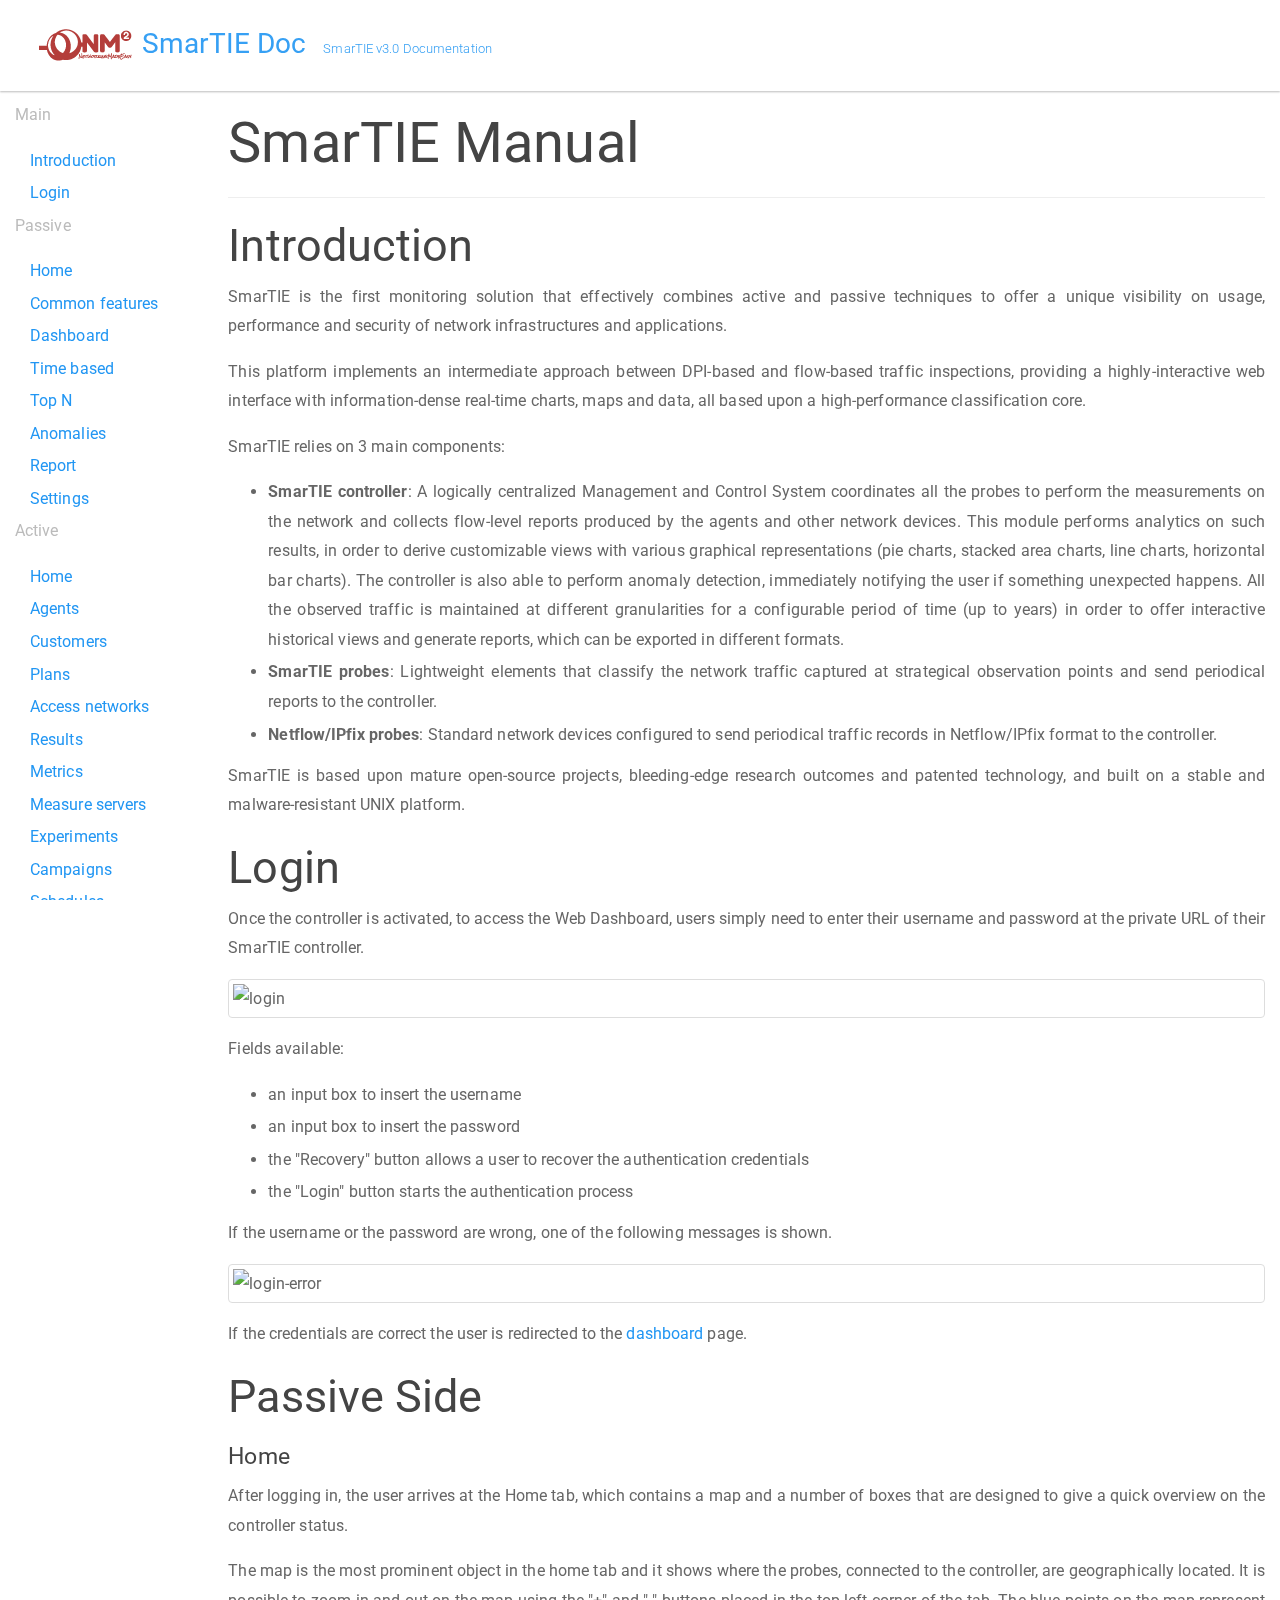
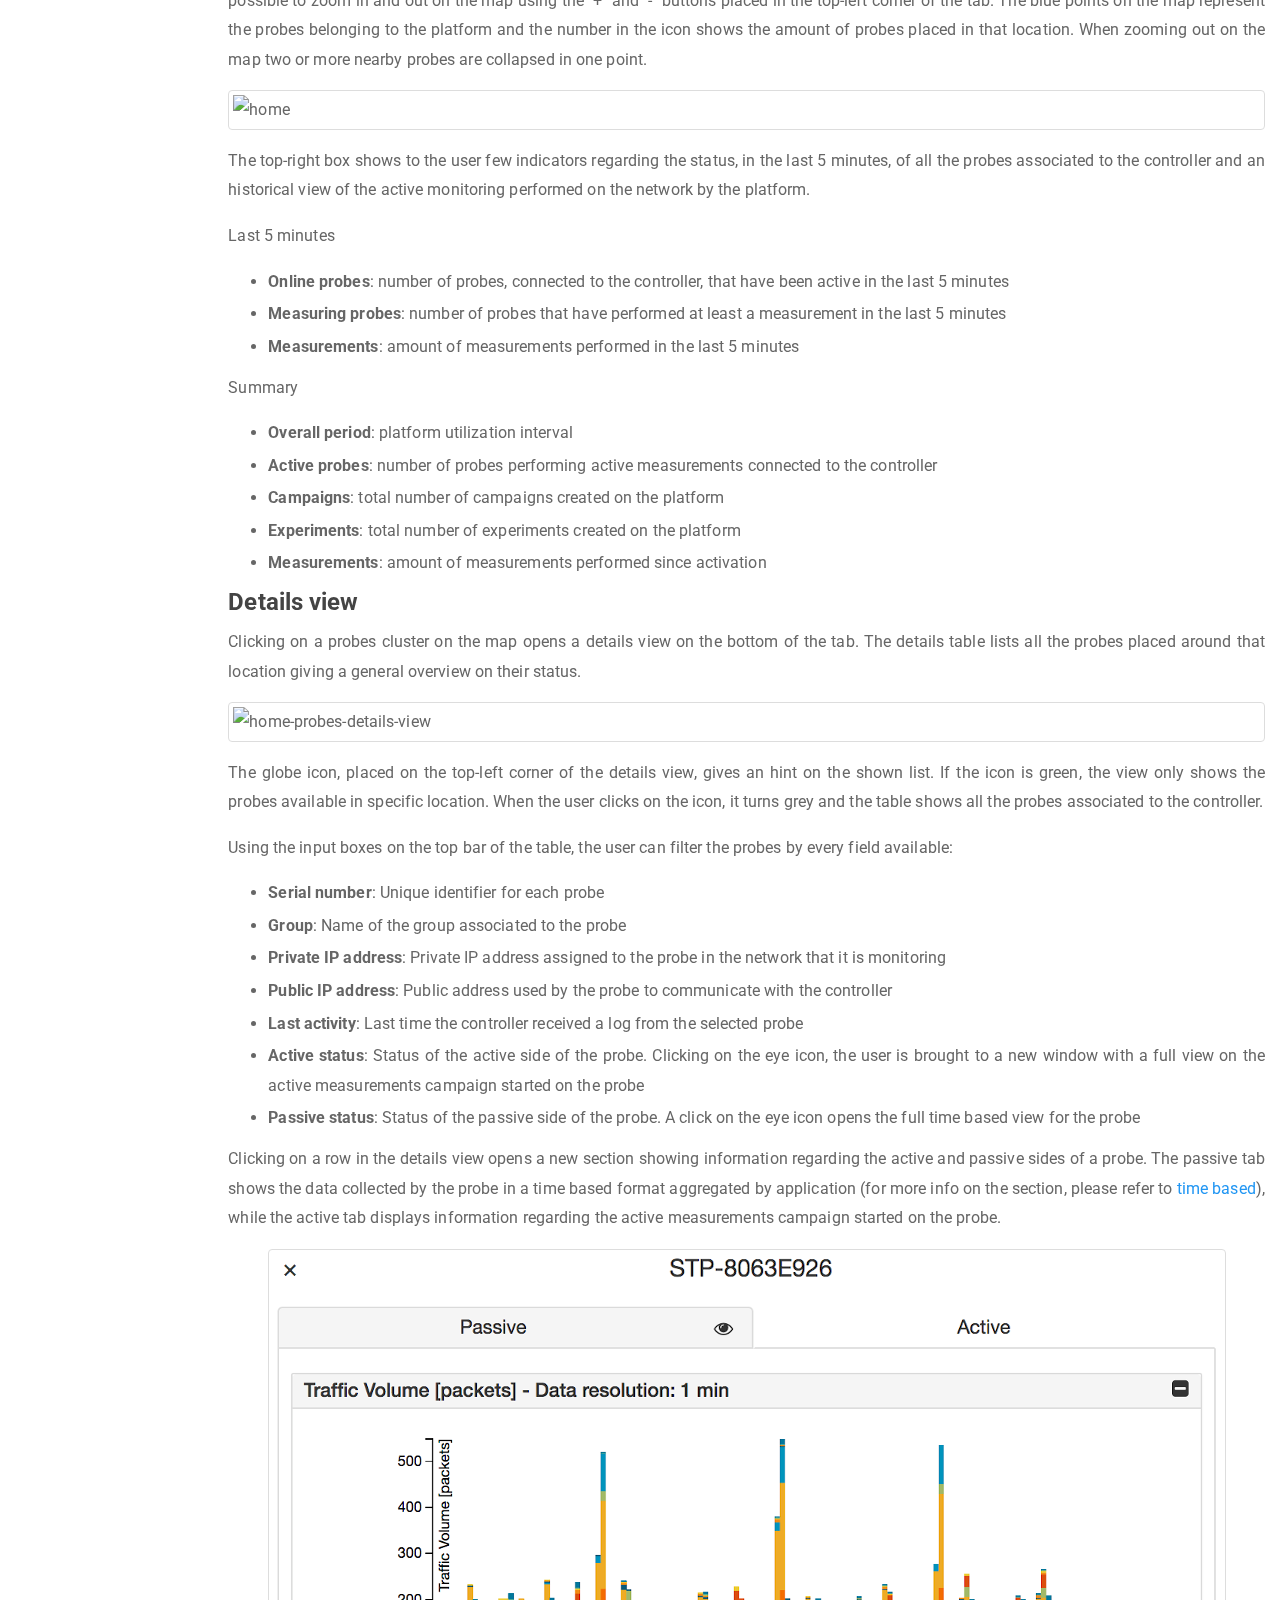
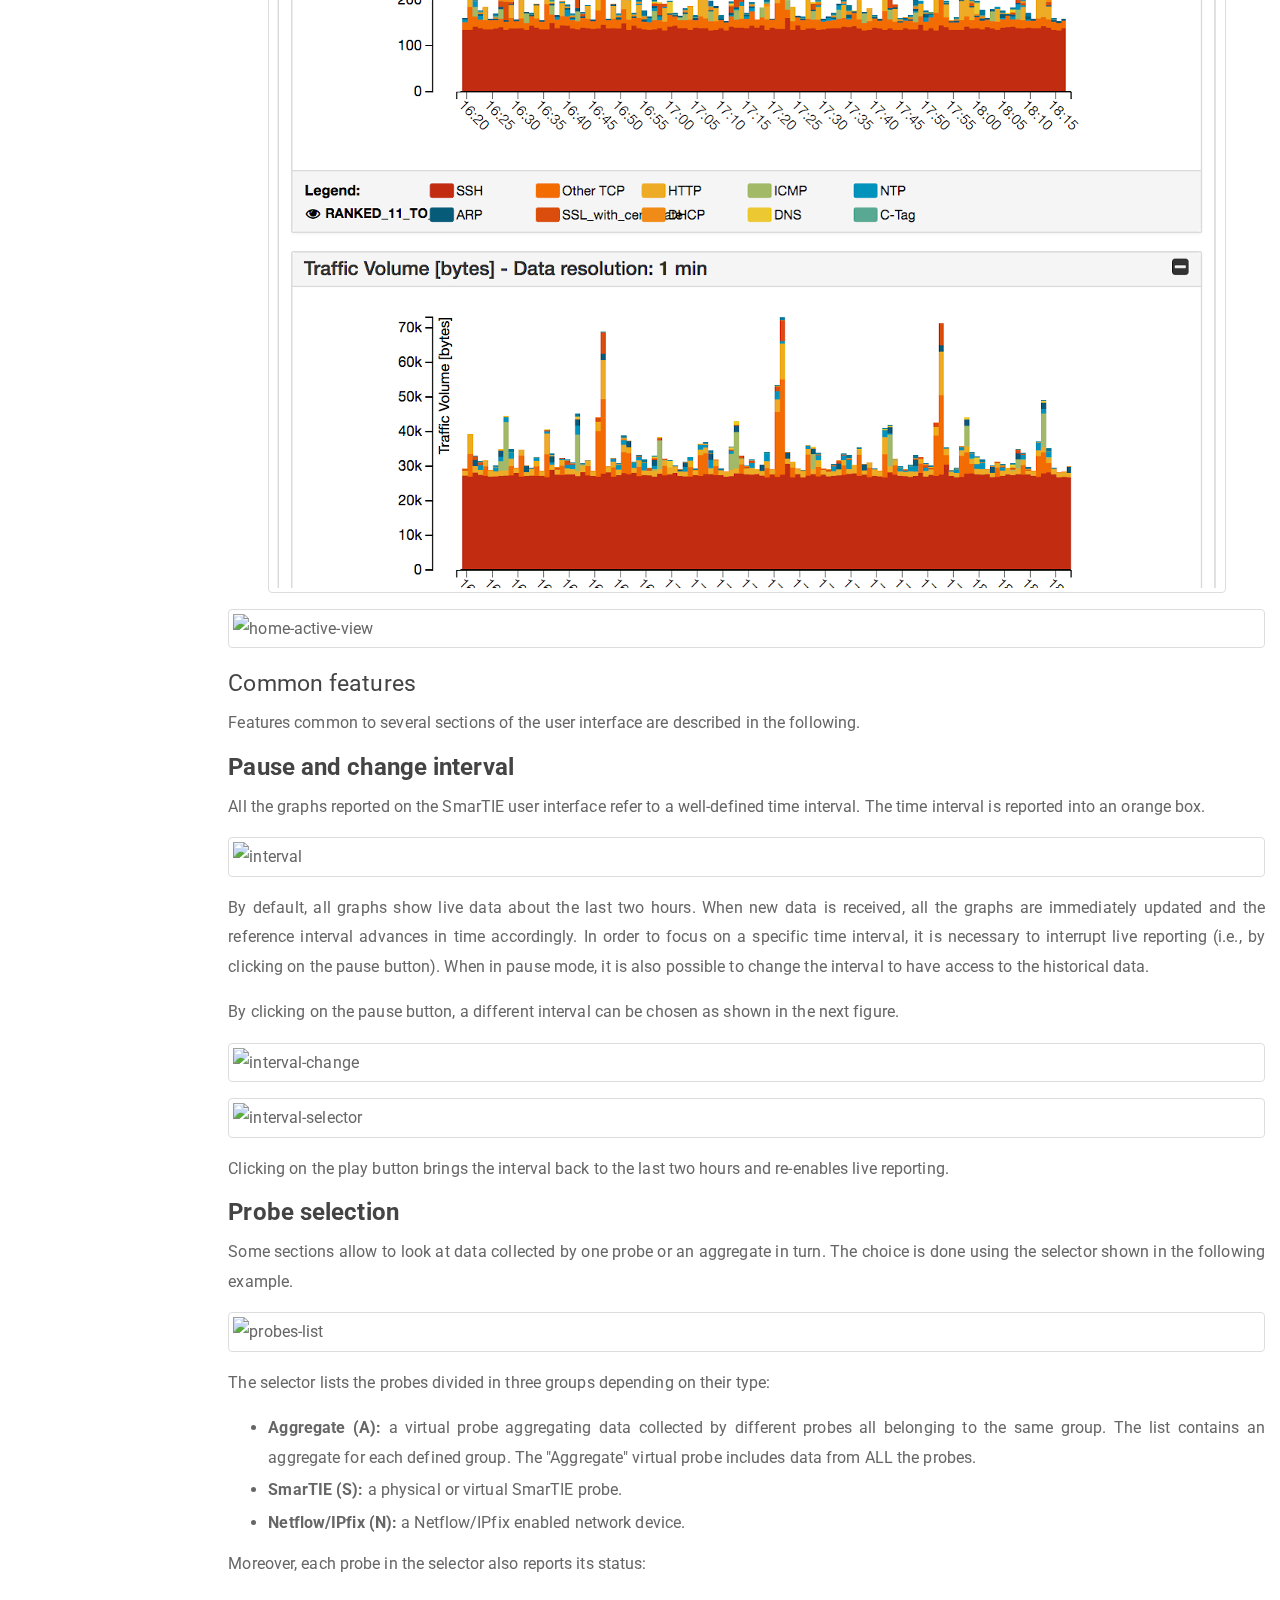
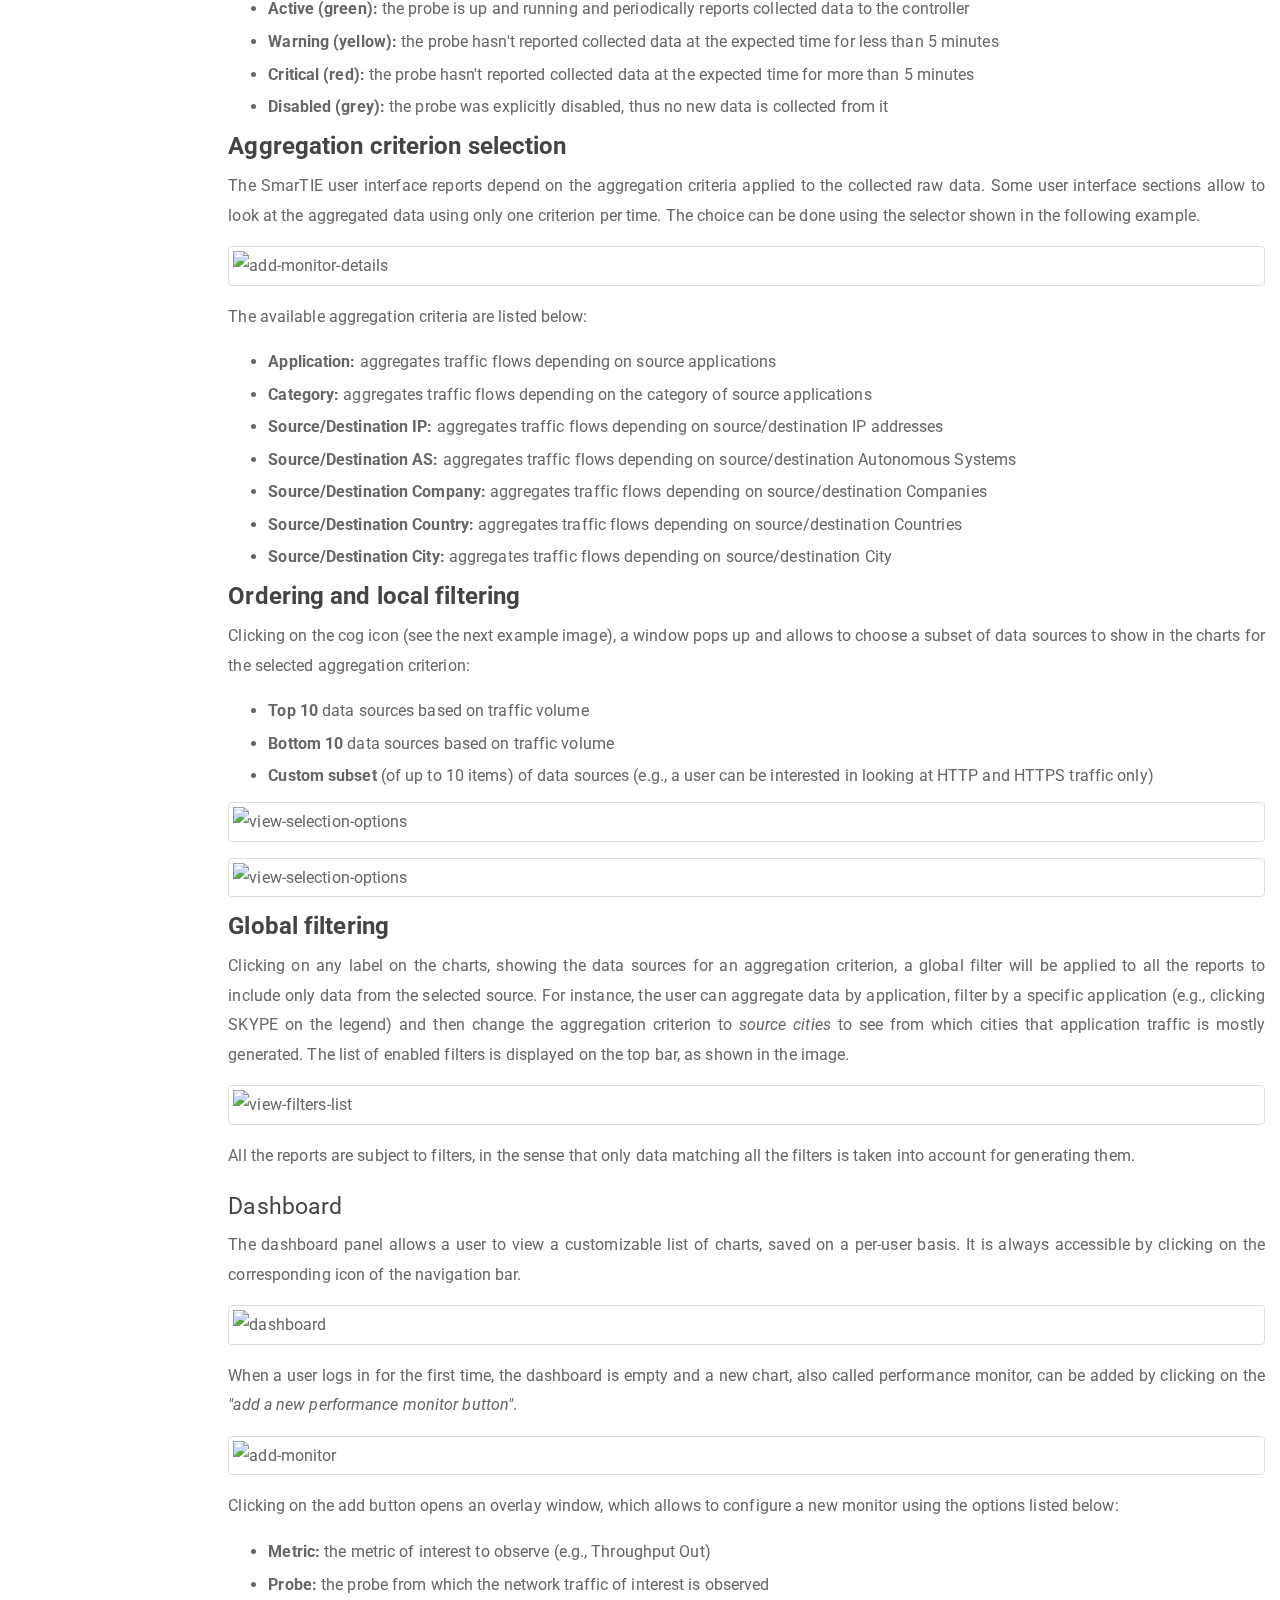
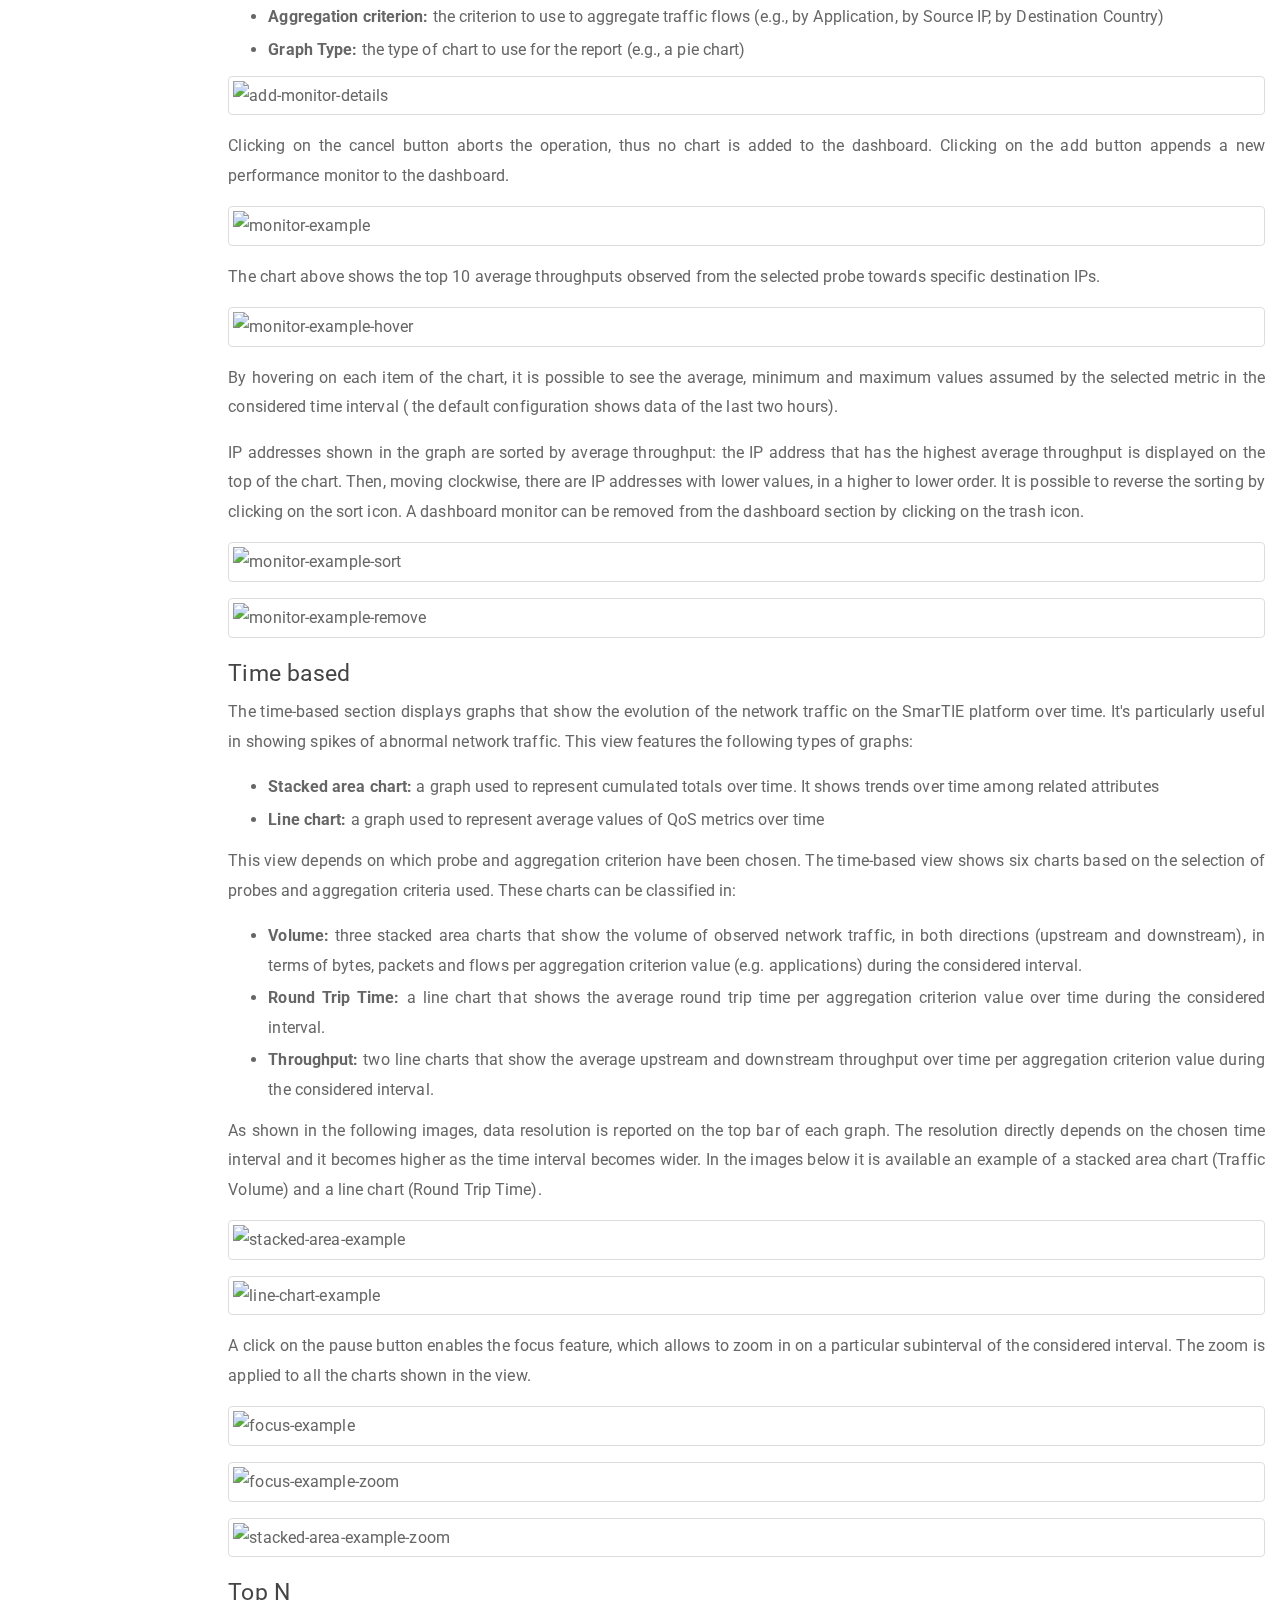
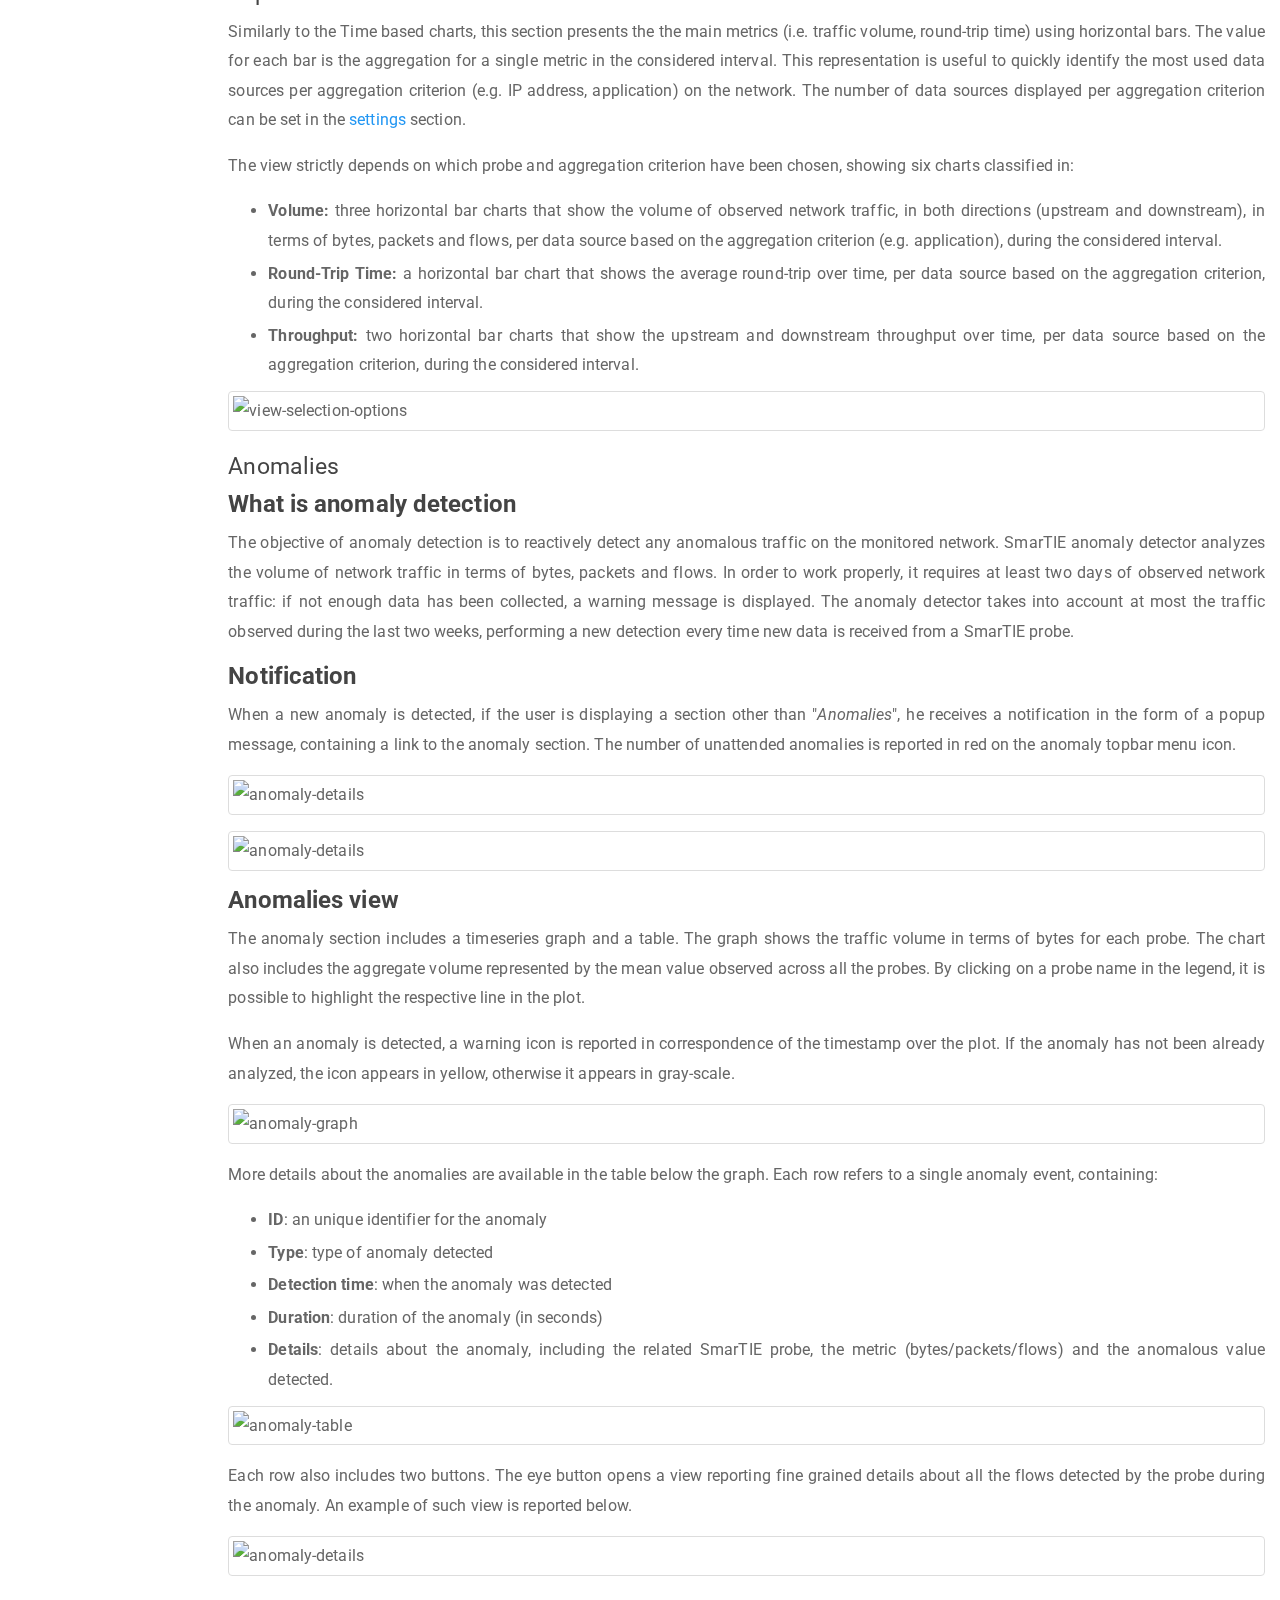
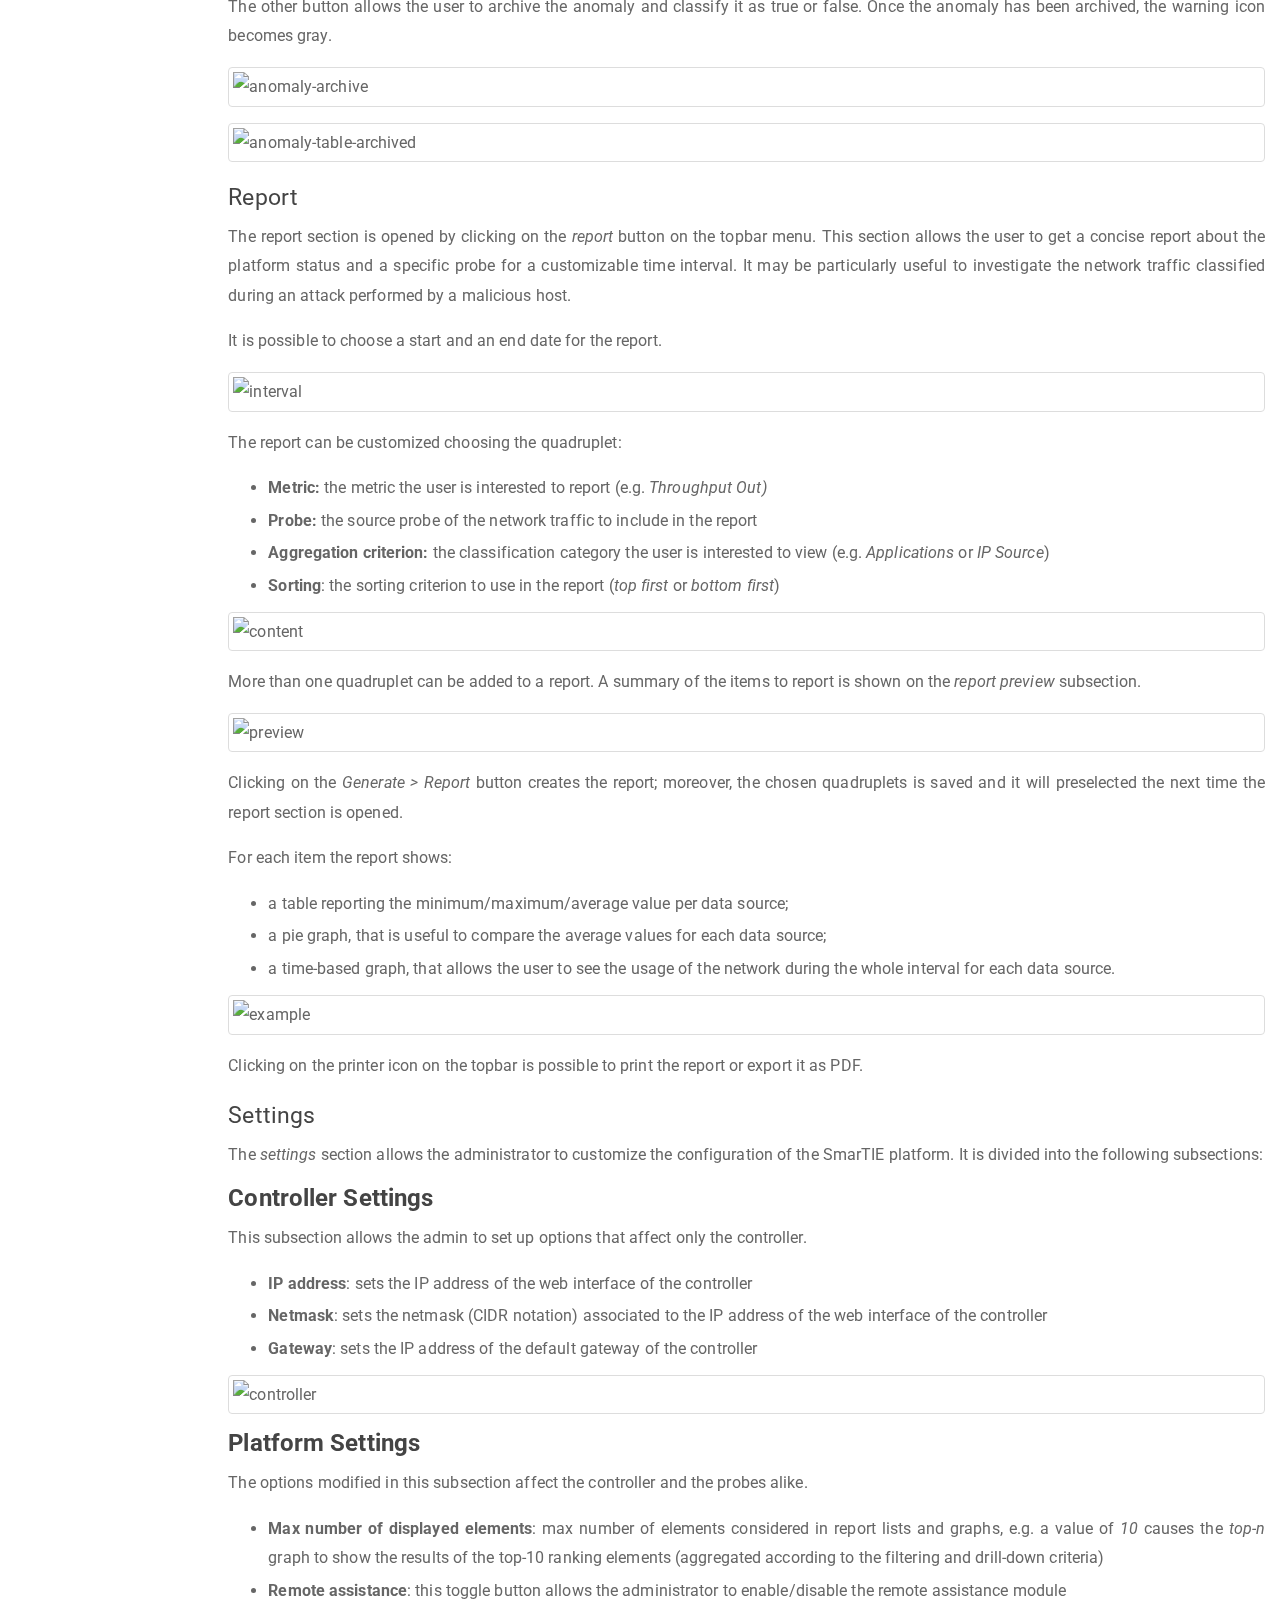
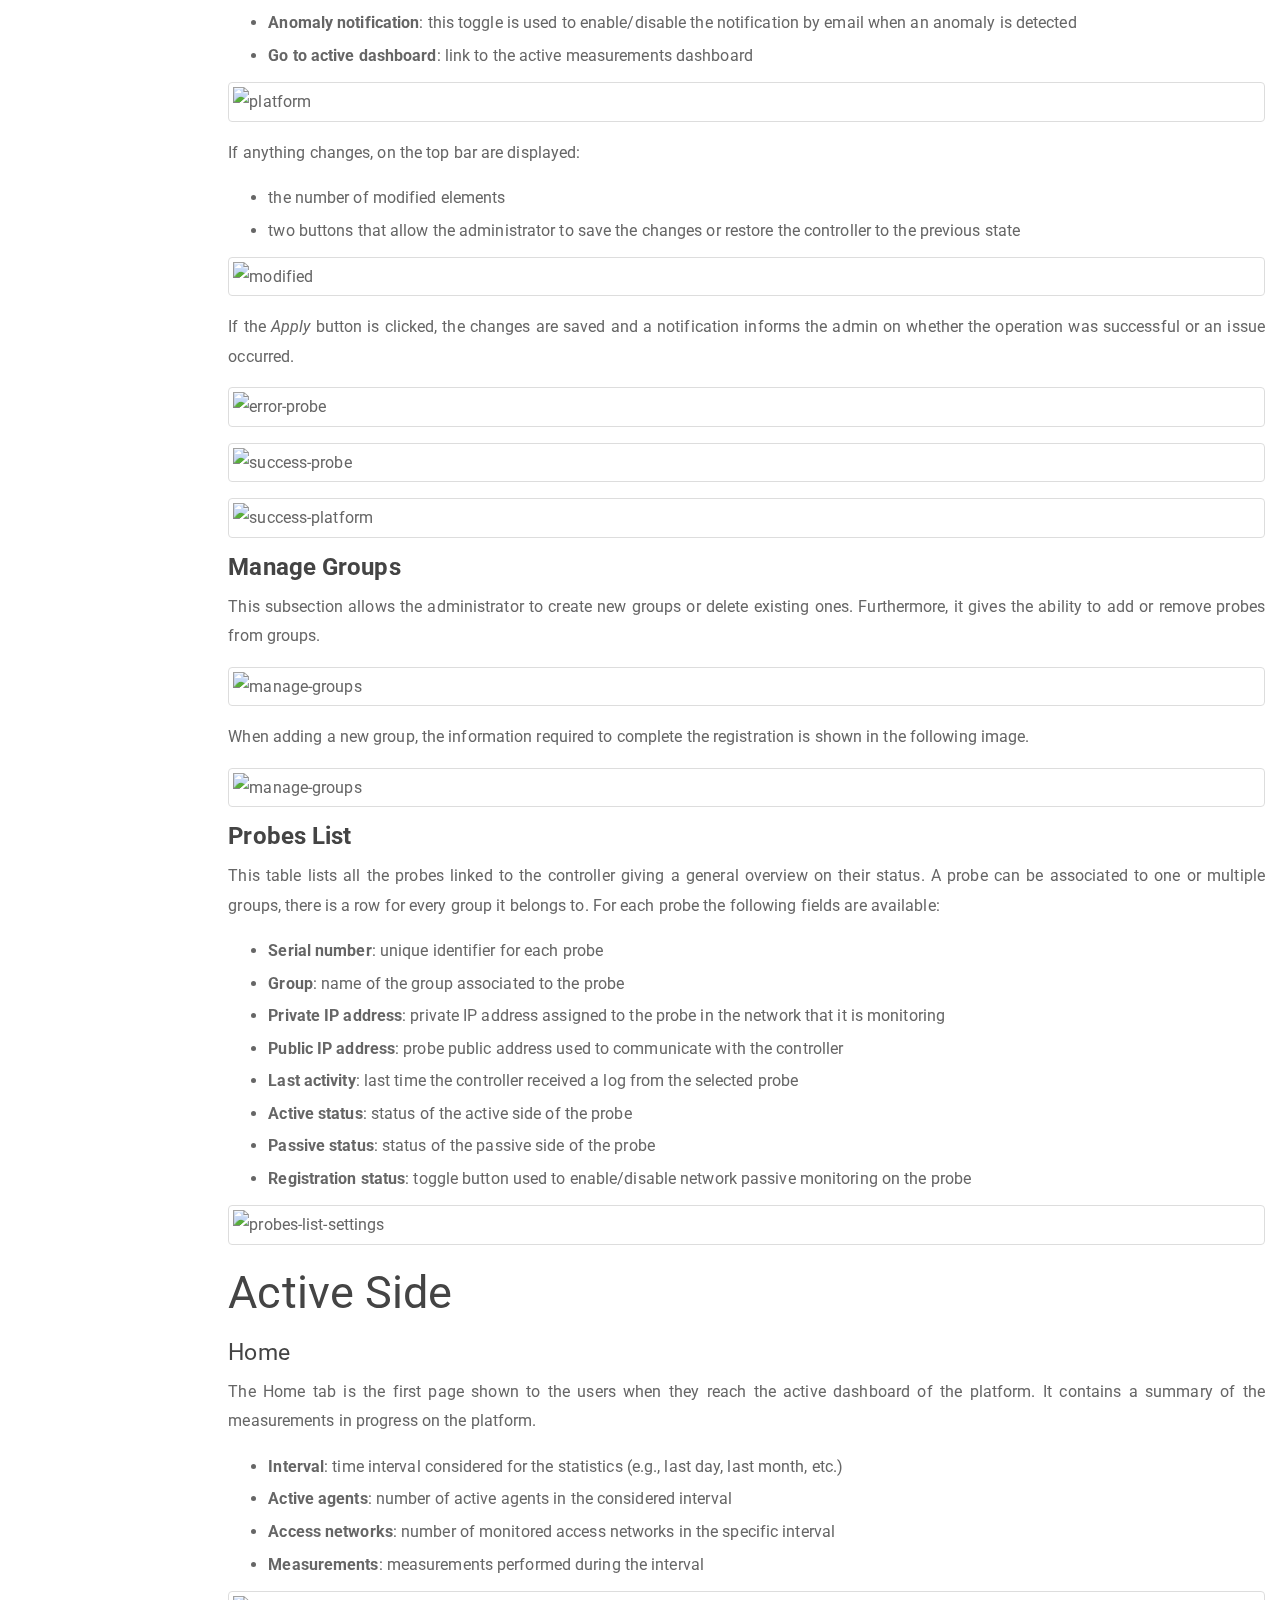
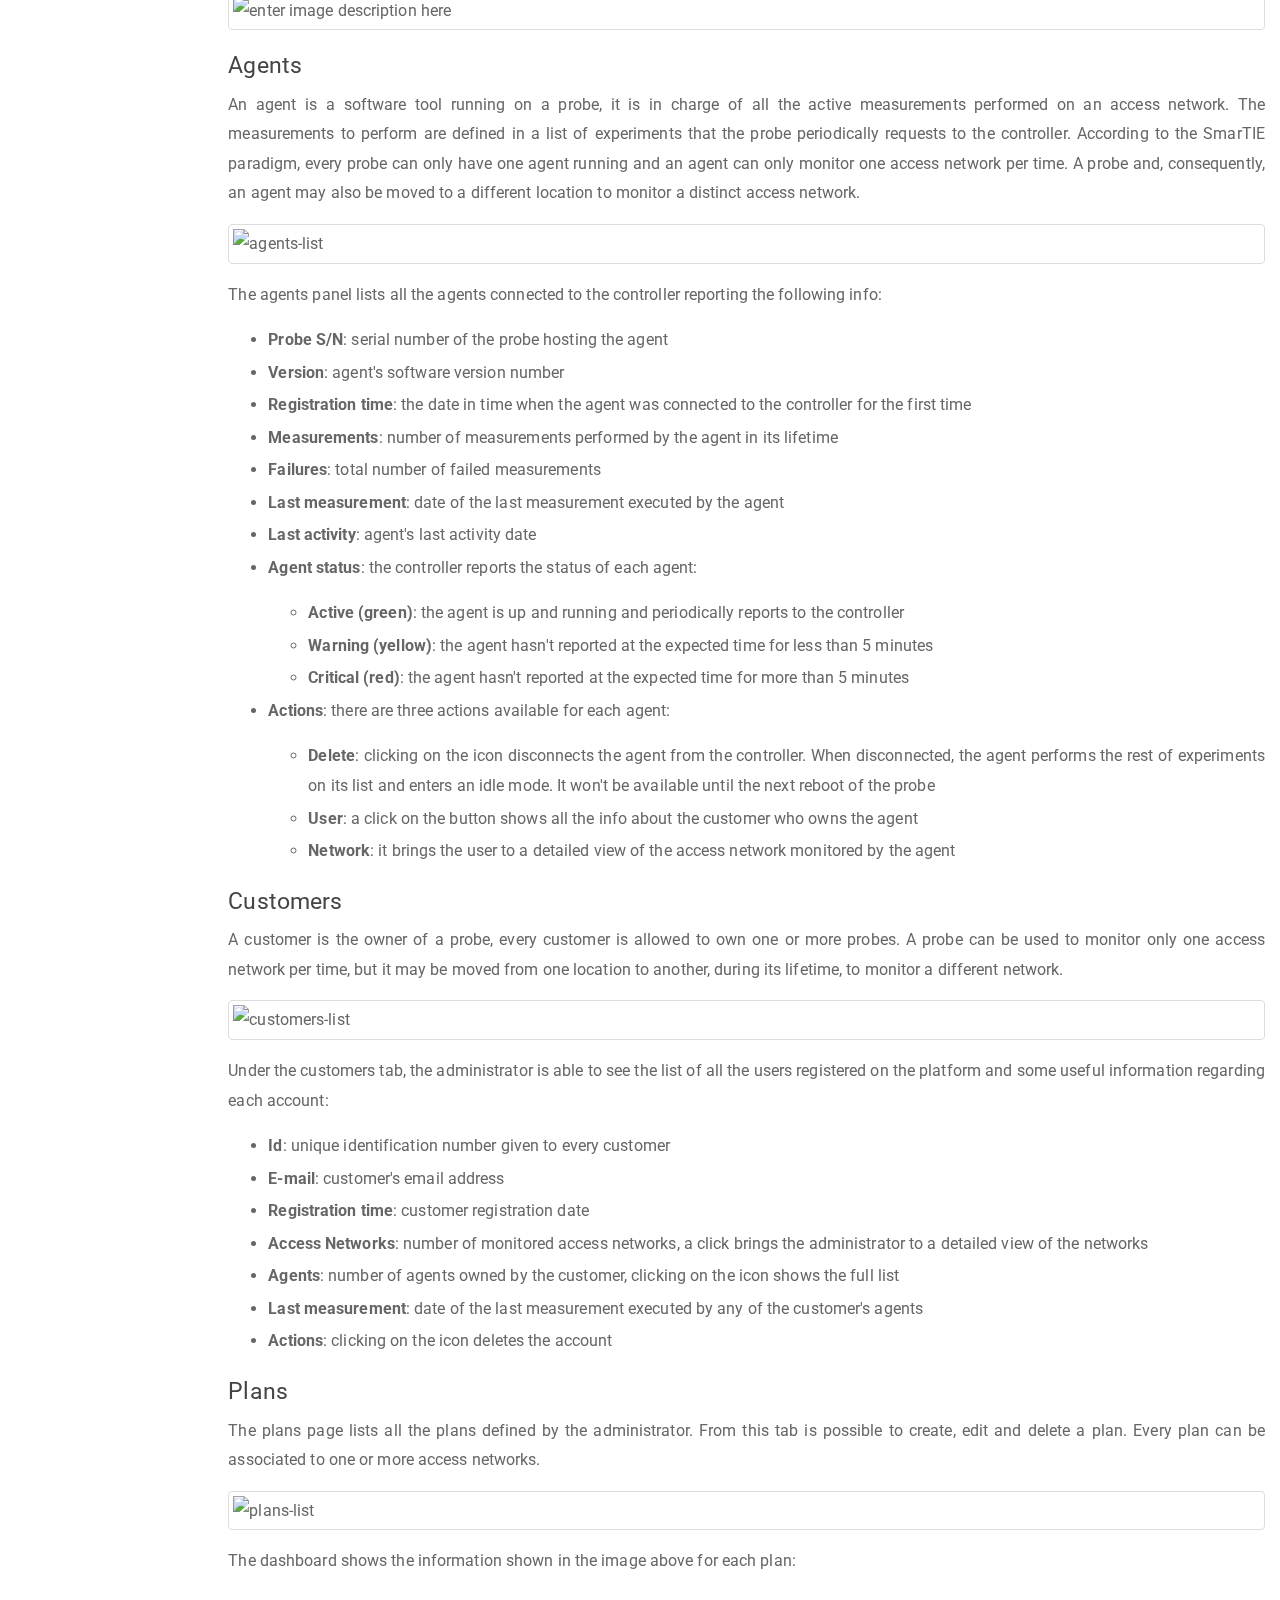
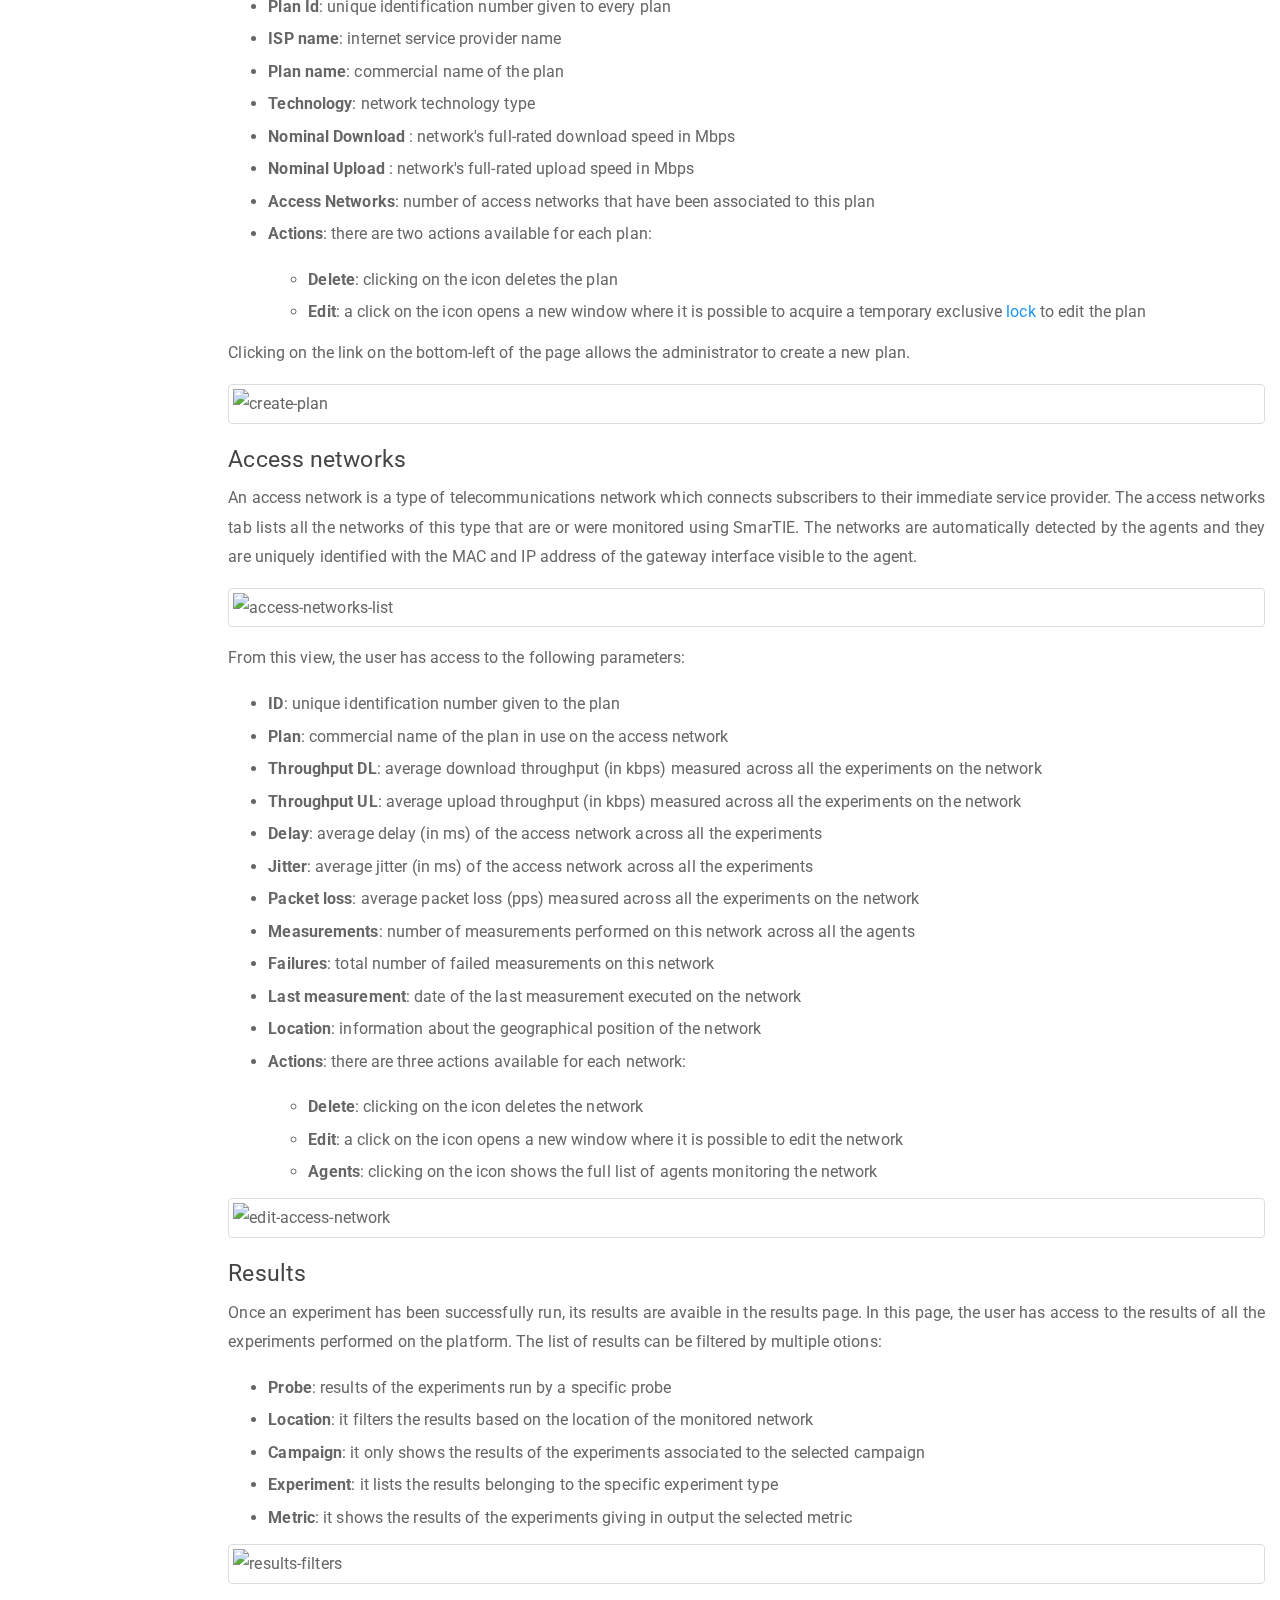
==== commit aa666439: "Website generation with Couscous" ====
--- a/index.html
+++ b/index.html
@@ -228,7 +228,7 @@
 <li><strong>Passive status</strong>: Status of the passive side of the probe. A click on the eye icon opens the full time based view for the probe</li>
 </ul>
 <p>Clicking on a row in the details view opens a new section showing information regarding the active and passive sides of a probe. The passive tab shows the data collected by the probe in a time based format aggregated by application (for more info on the section, please refer to <a href="#time-based">time based</a>), while the active tab displays information regarding the active measurements campaign started on the probe.</p>
-<p><img src="https://raw.githubusercontent.com/NM2/smartie-doc/master/images/passive/home-passive-view.png?style=centerme" alt="home-passive-view" /></p>
+<p><img src="images/passive/home-passive-view.png?style=centerme" alt="home-passive-view" /></p>
 <p><img src="https://raw.githubusercontent.com/NM2/smartie-doc/master/images/passive/home-active-view.png?style=centerme" alt="home-active-view" /></p>
 <h3 id="common-features">Common features</h3>
 <p>Features common to several sections of the user interface are described in the following.</p>
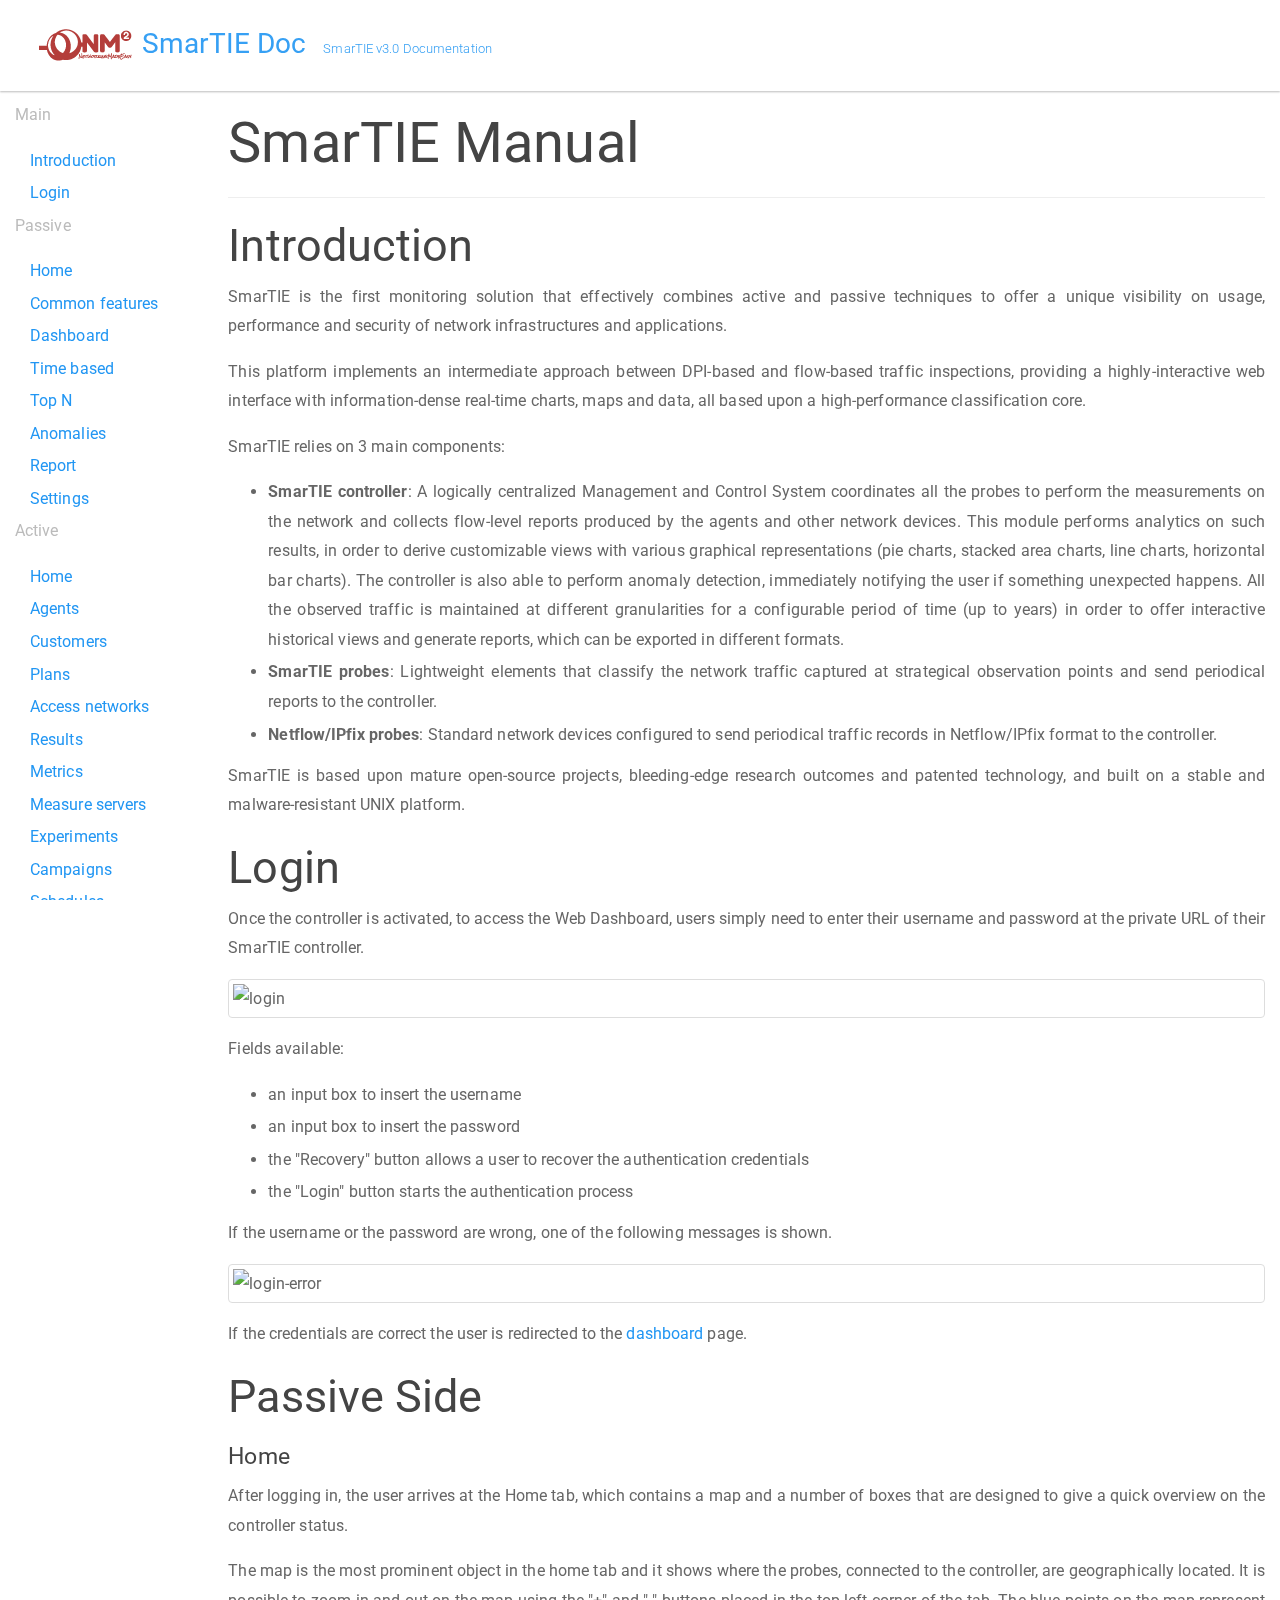
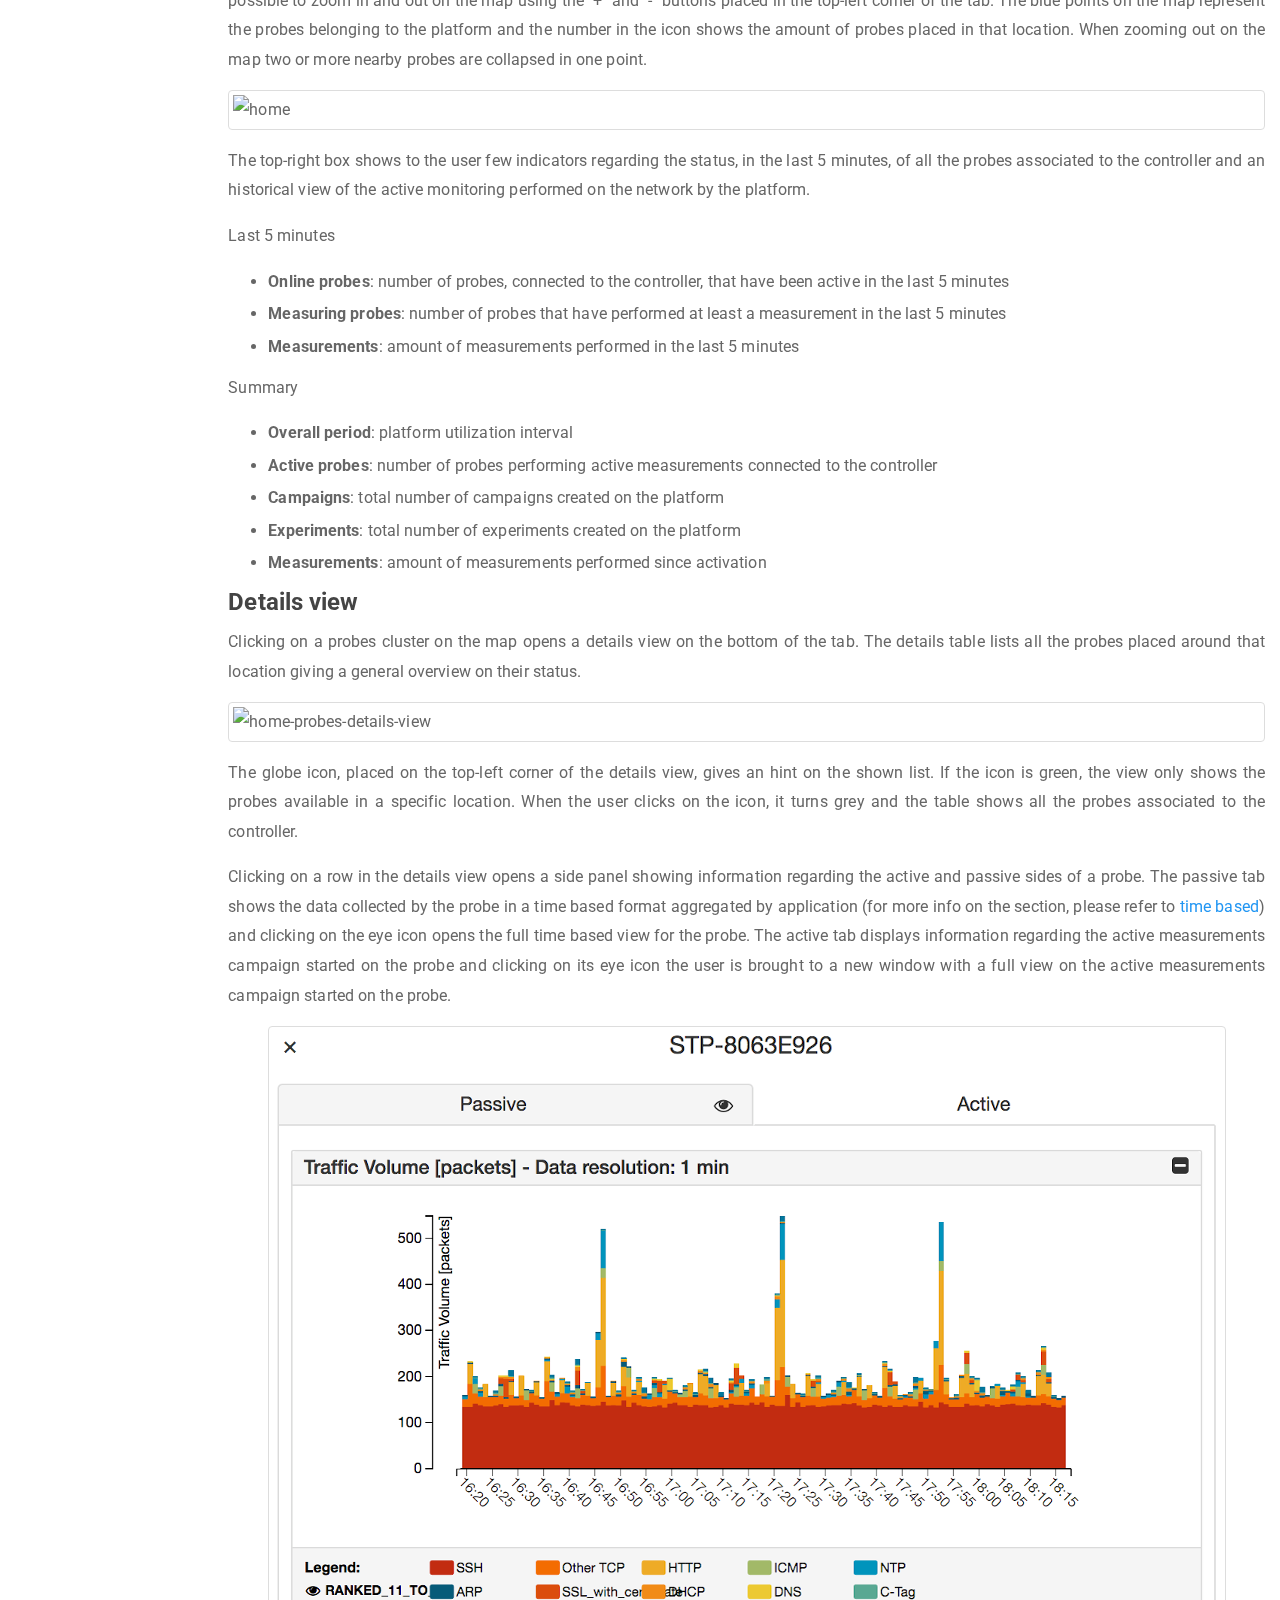
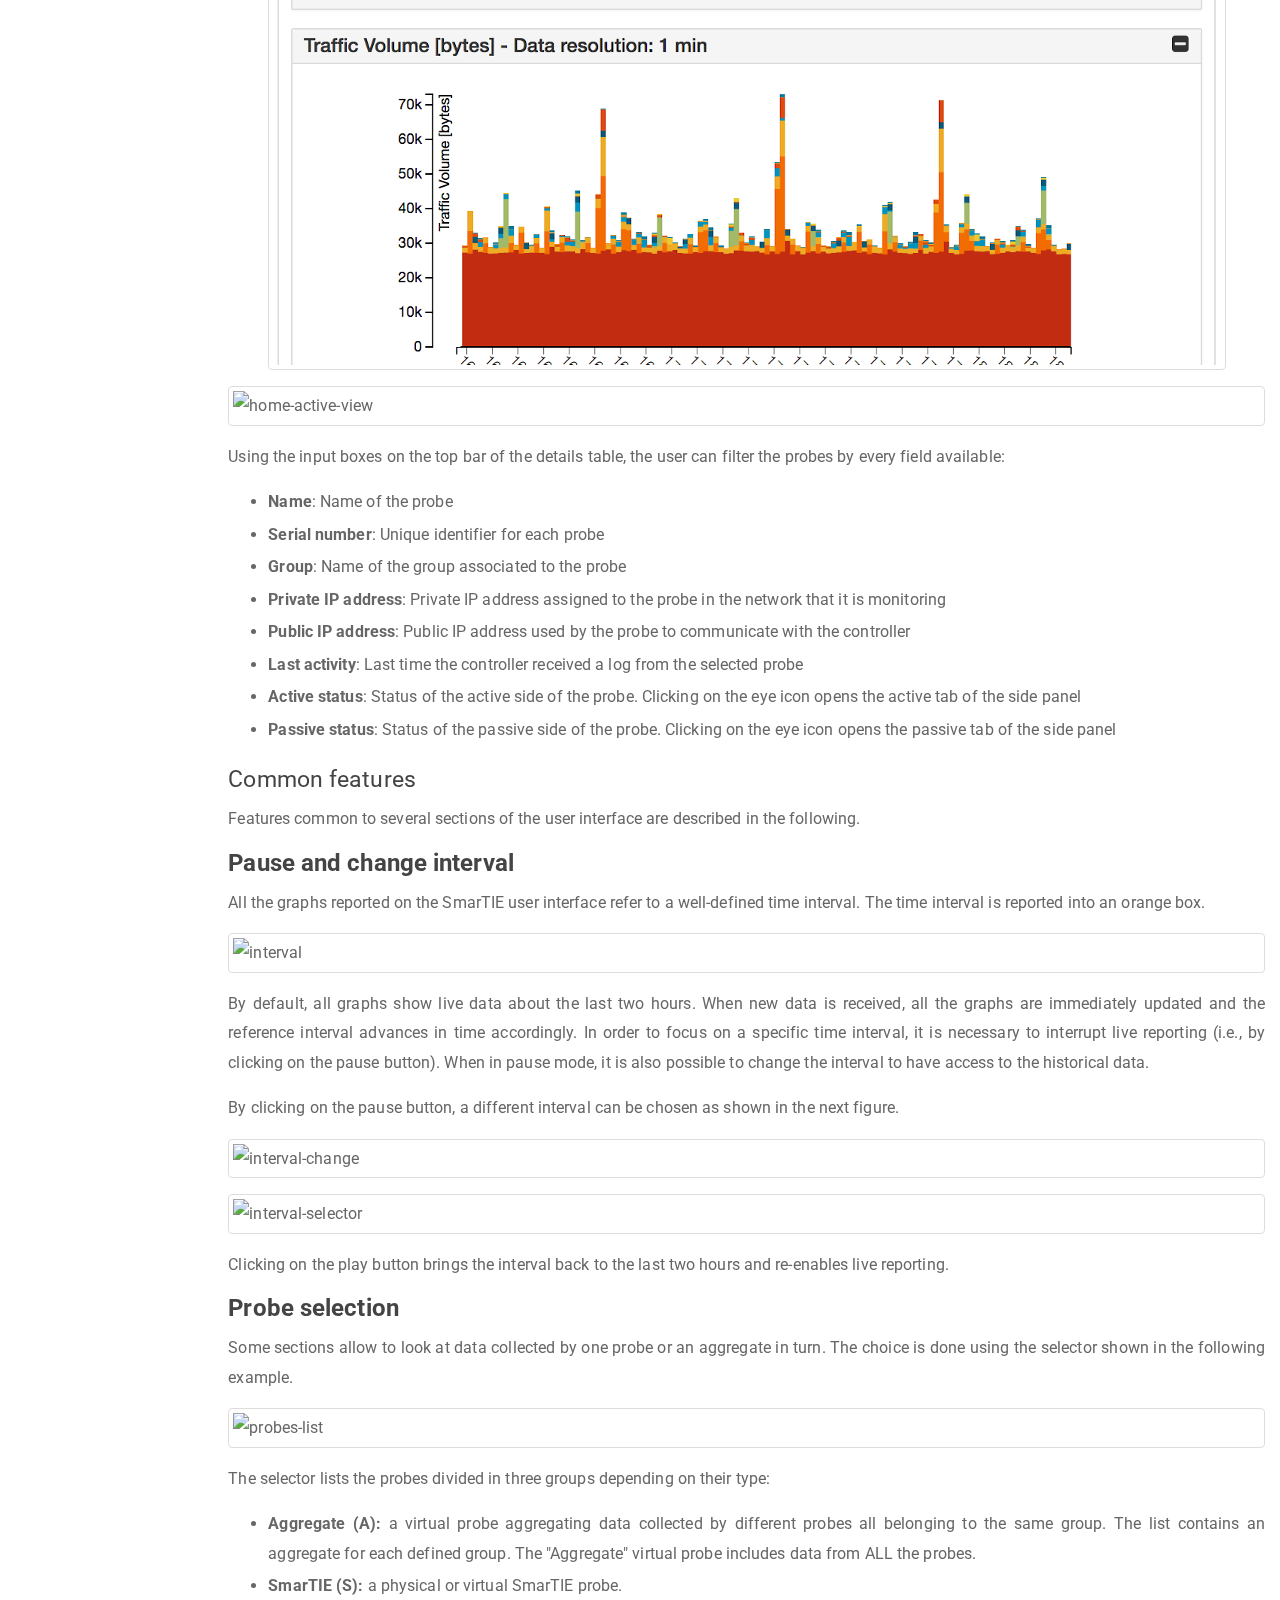
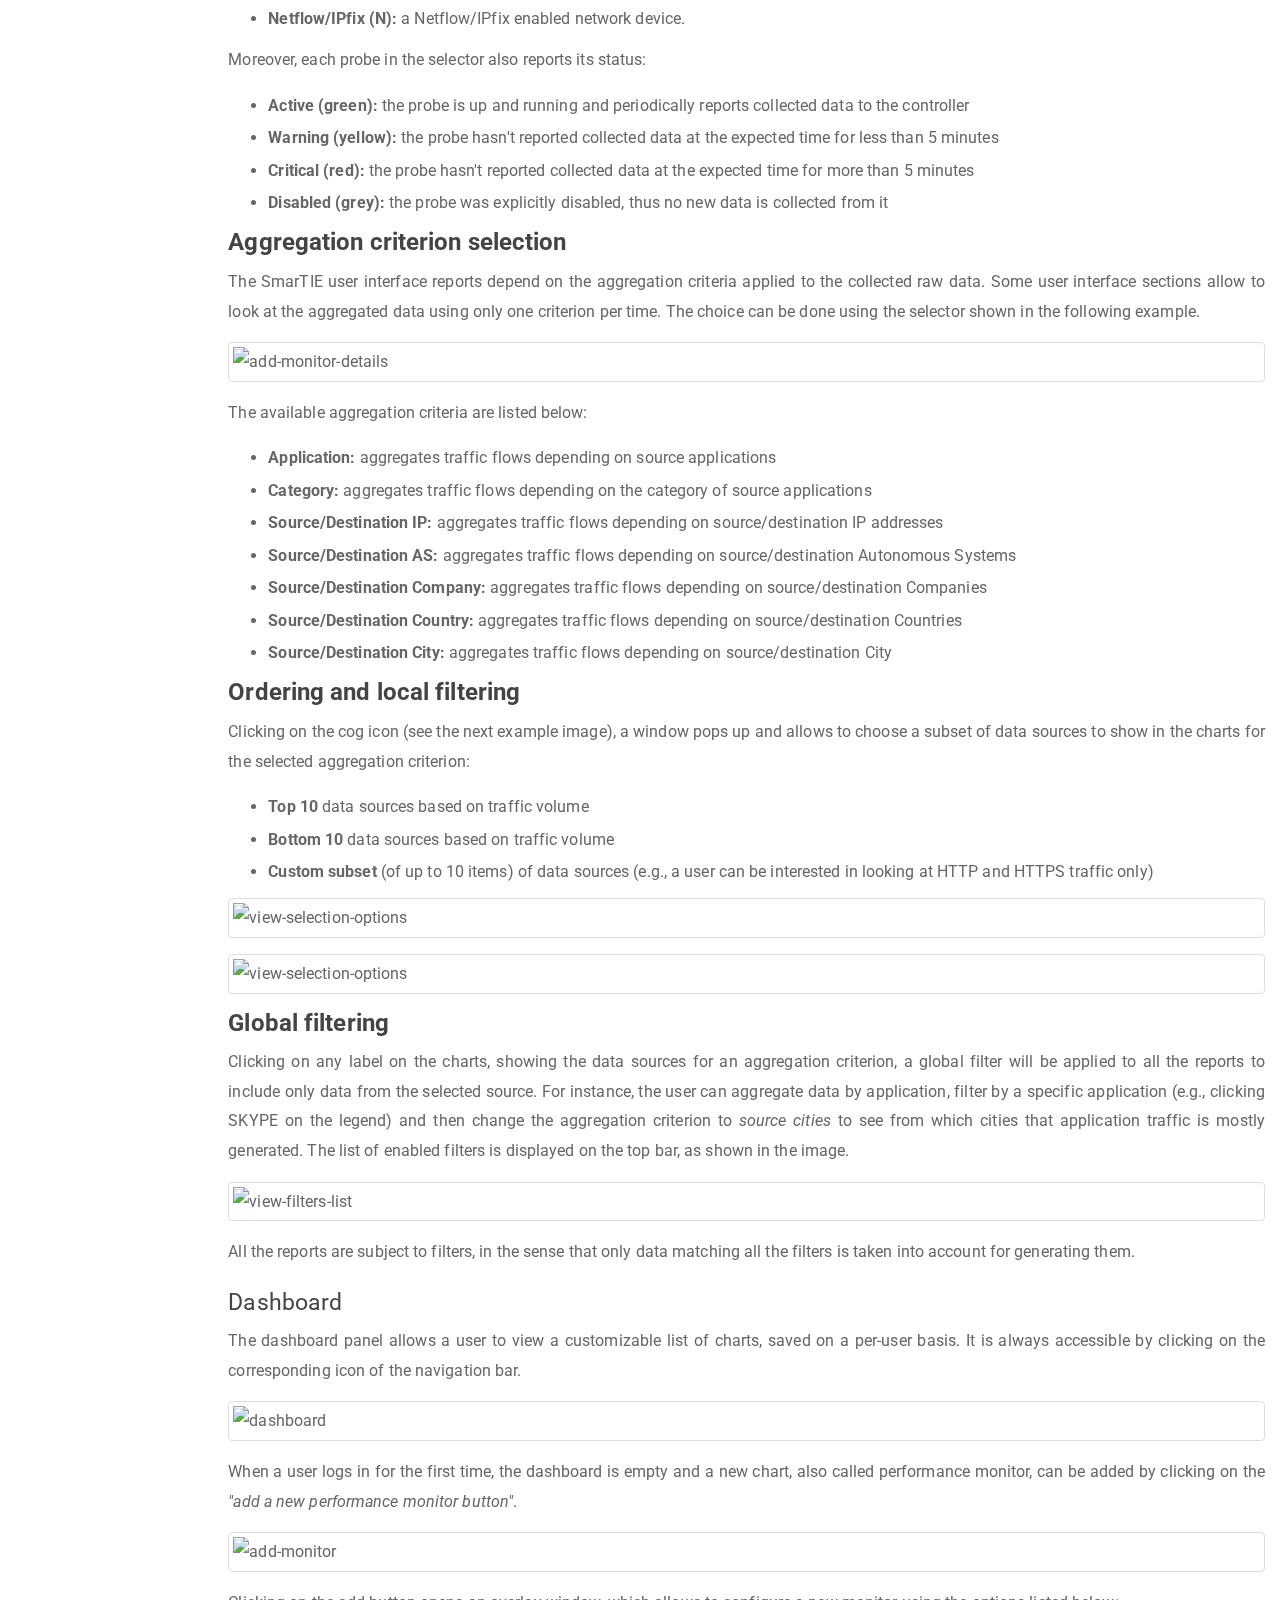
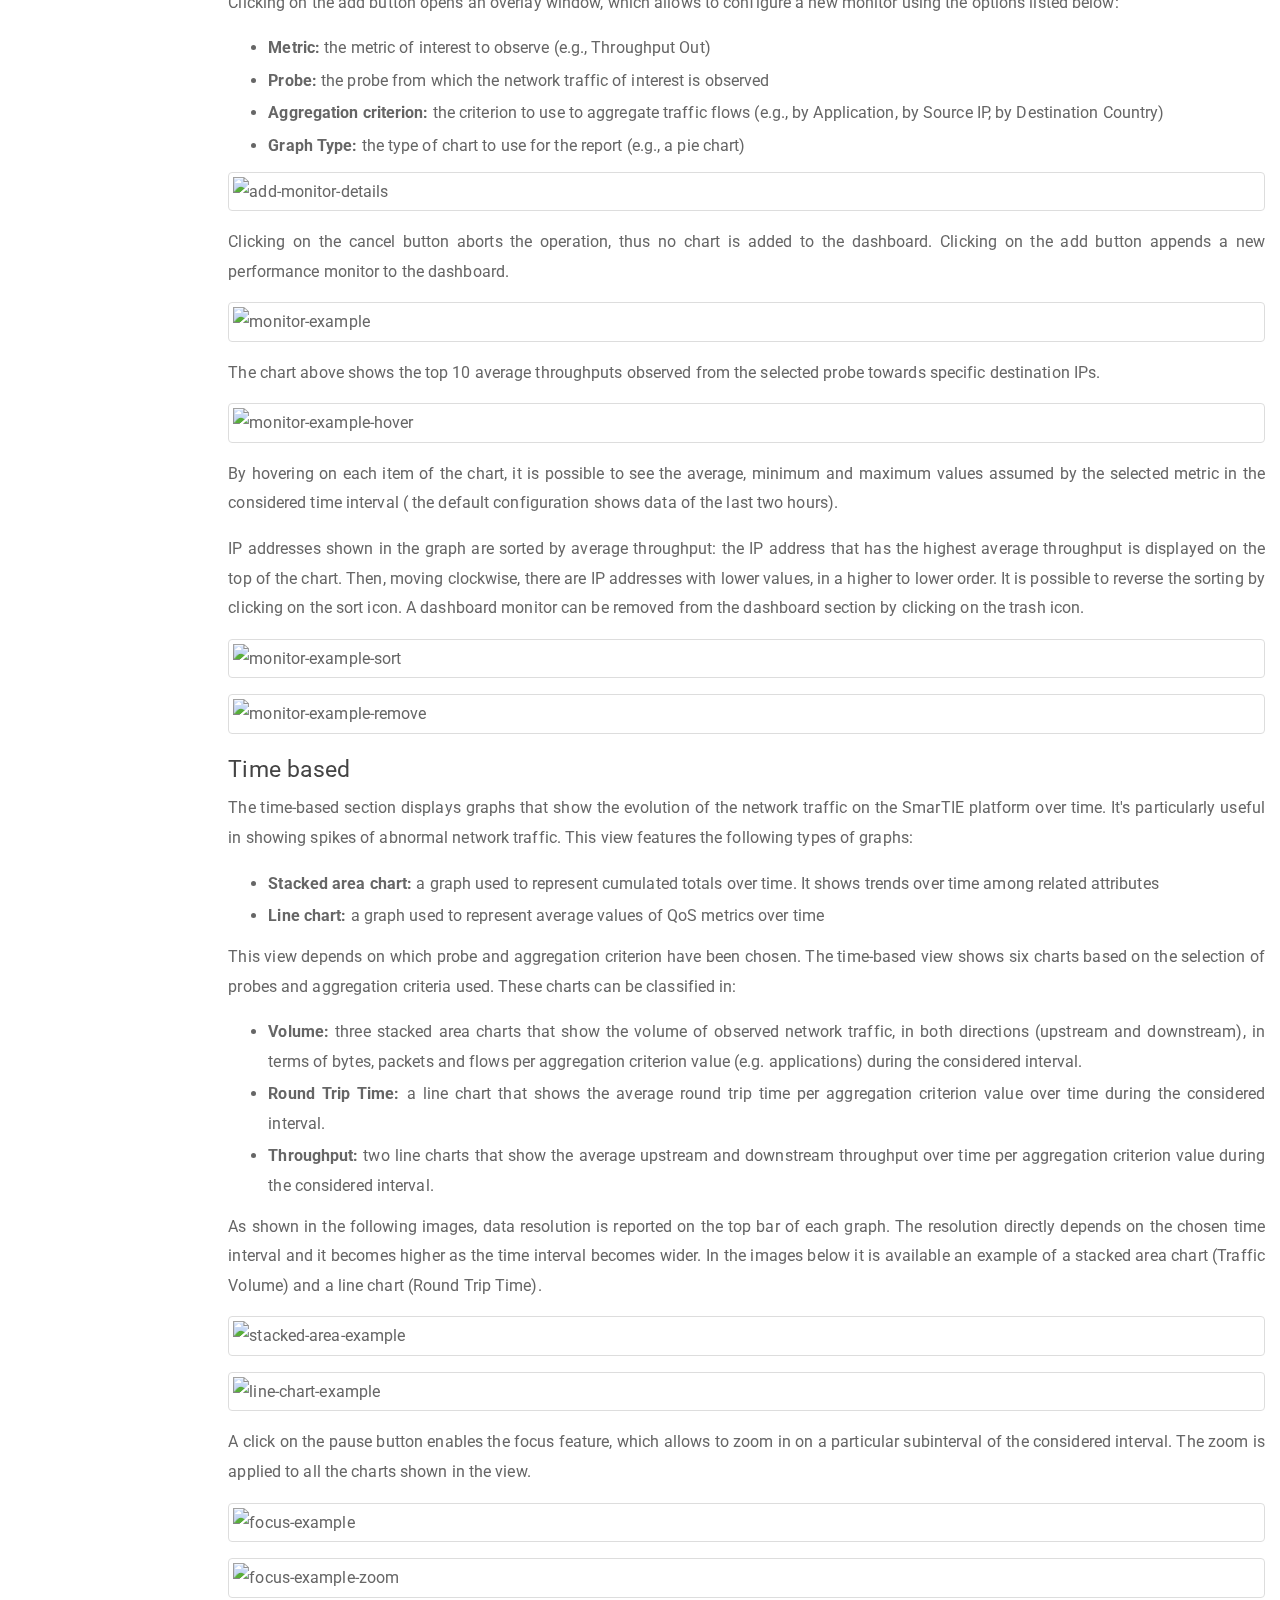
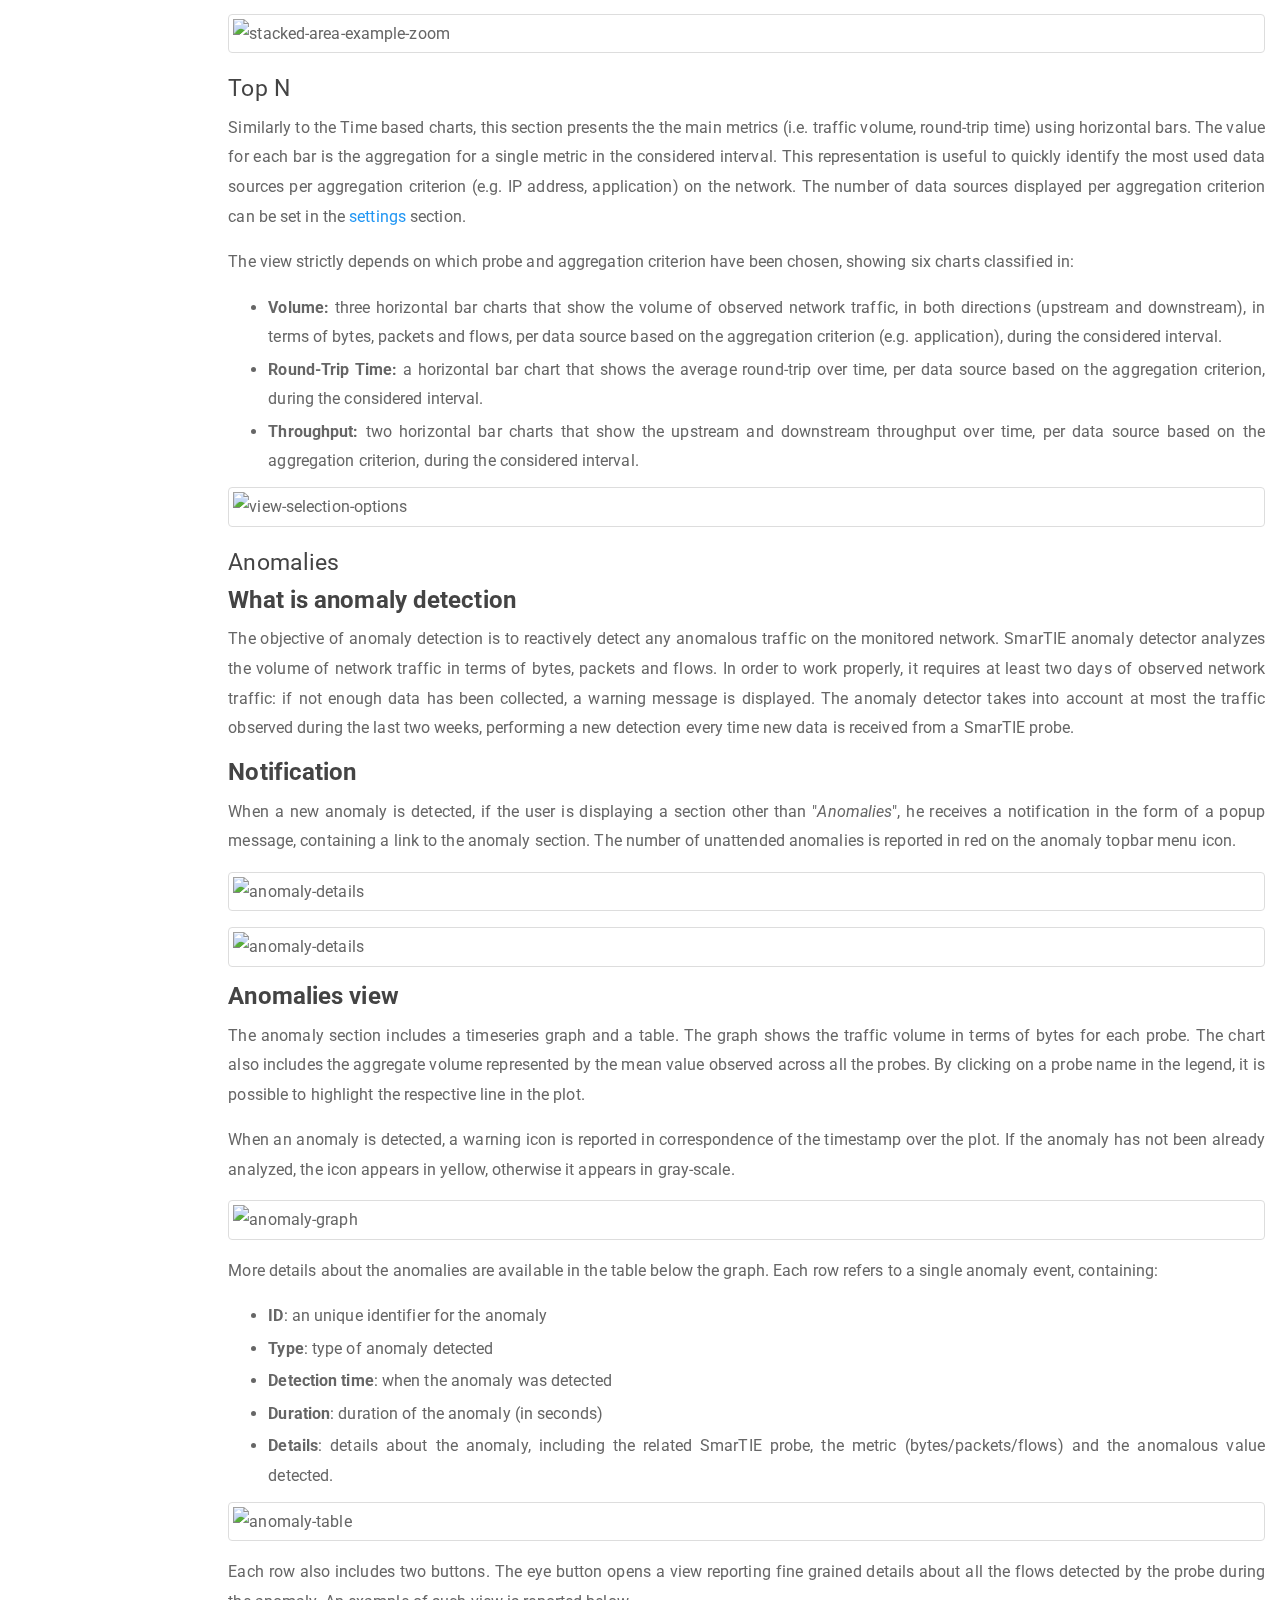
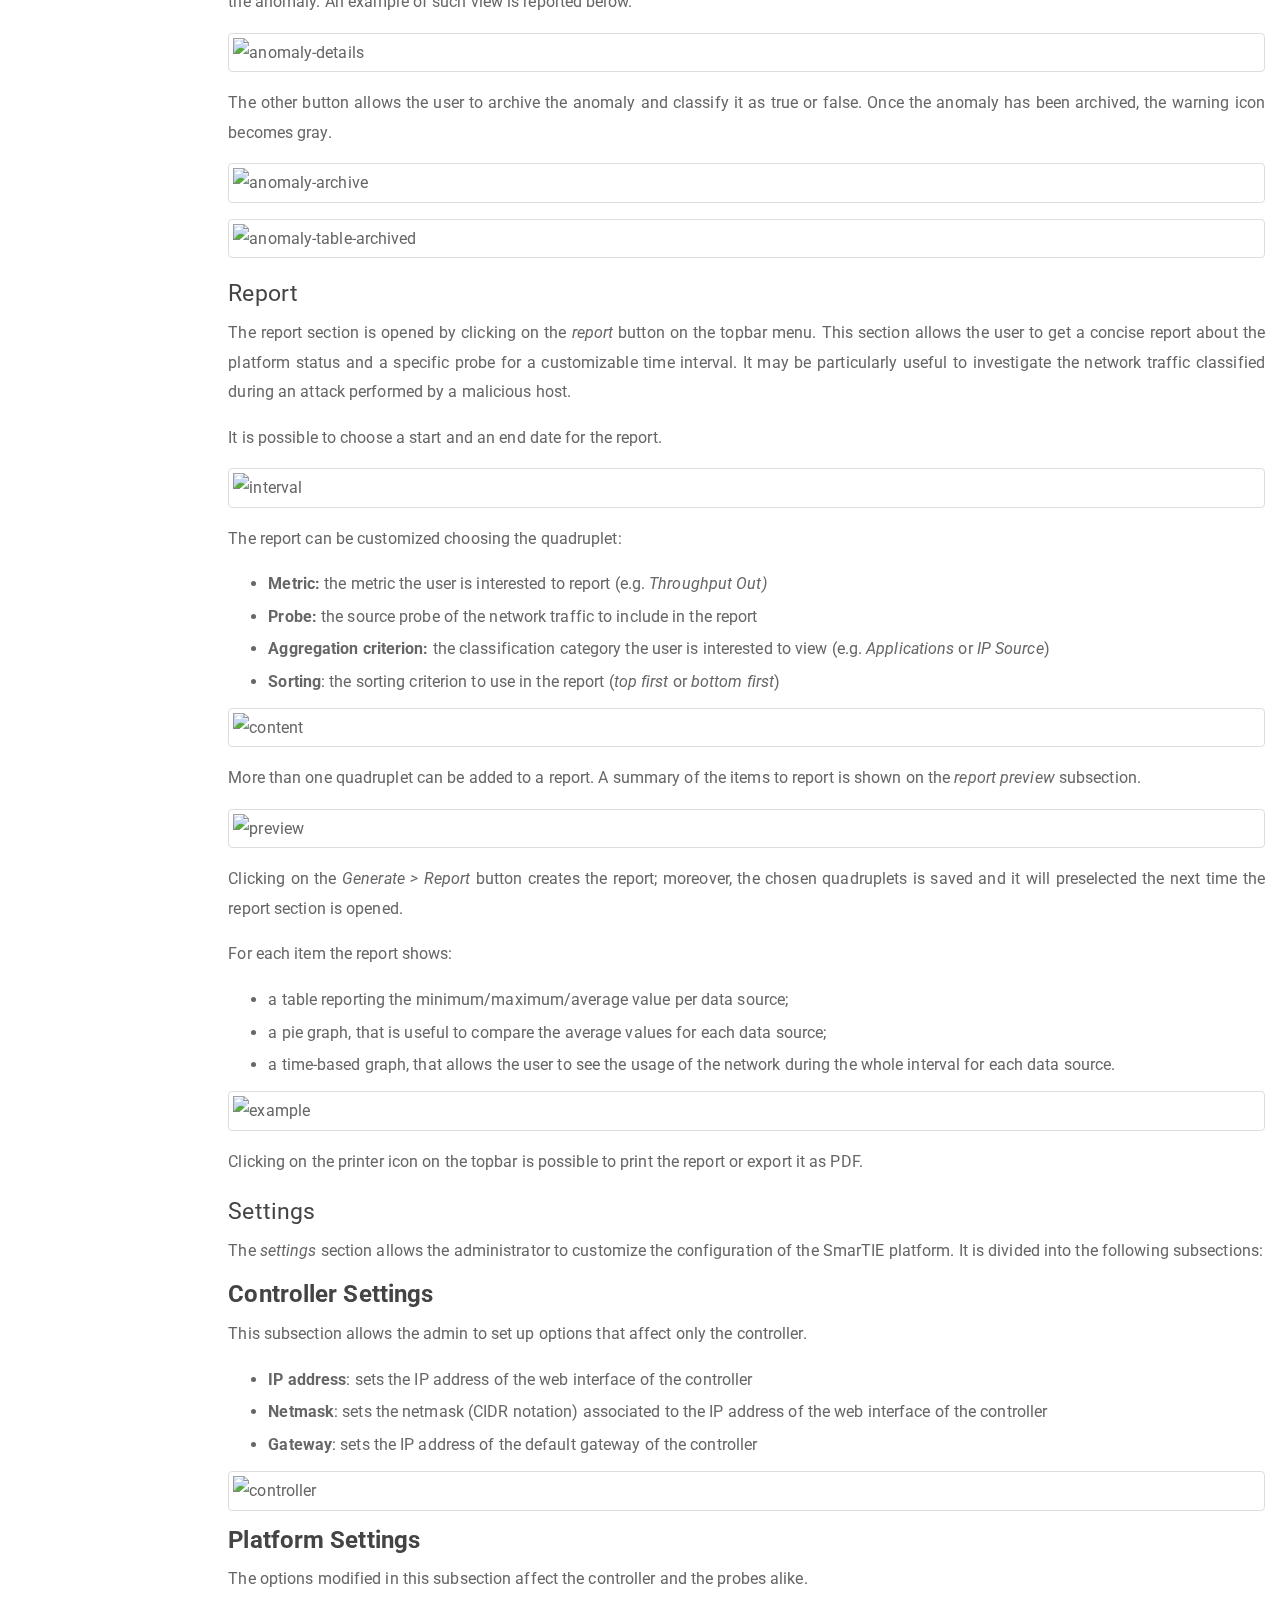
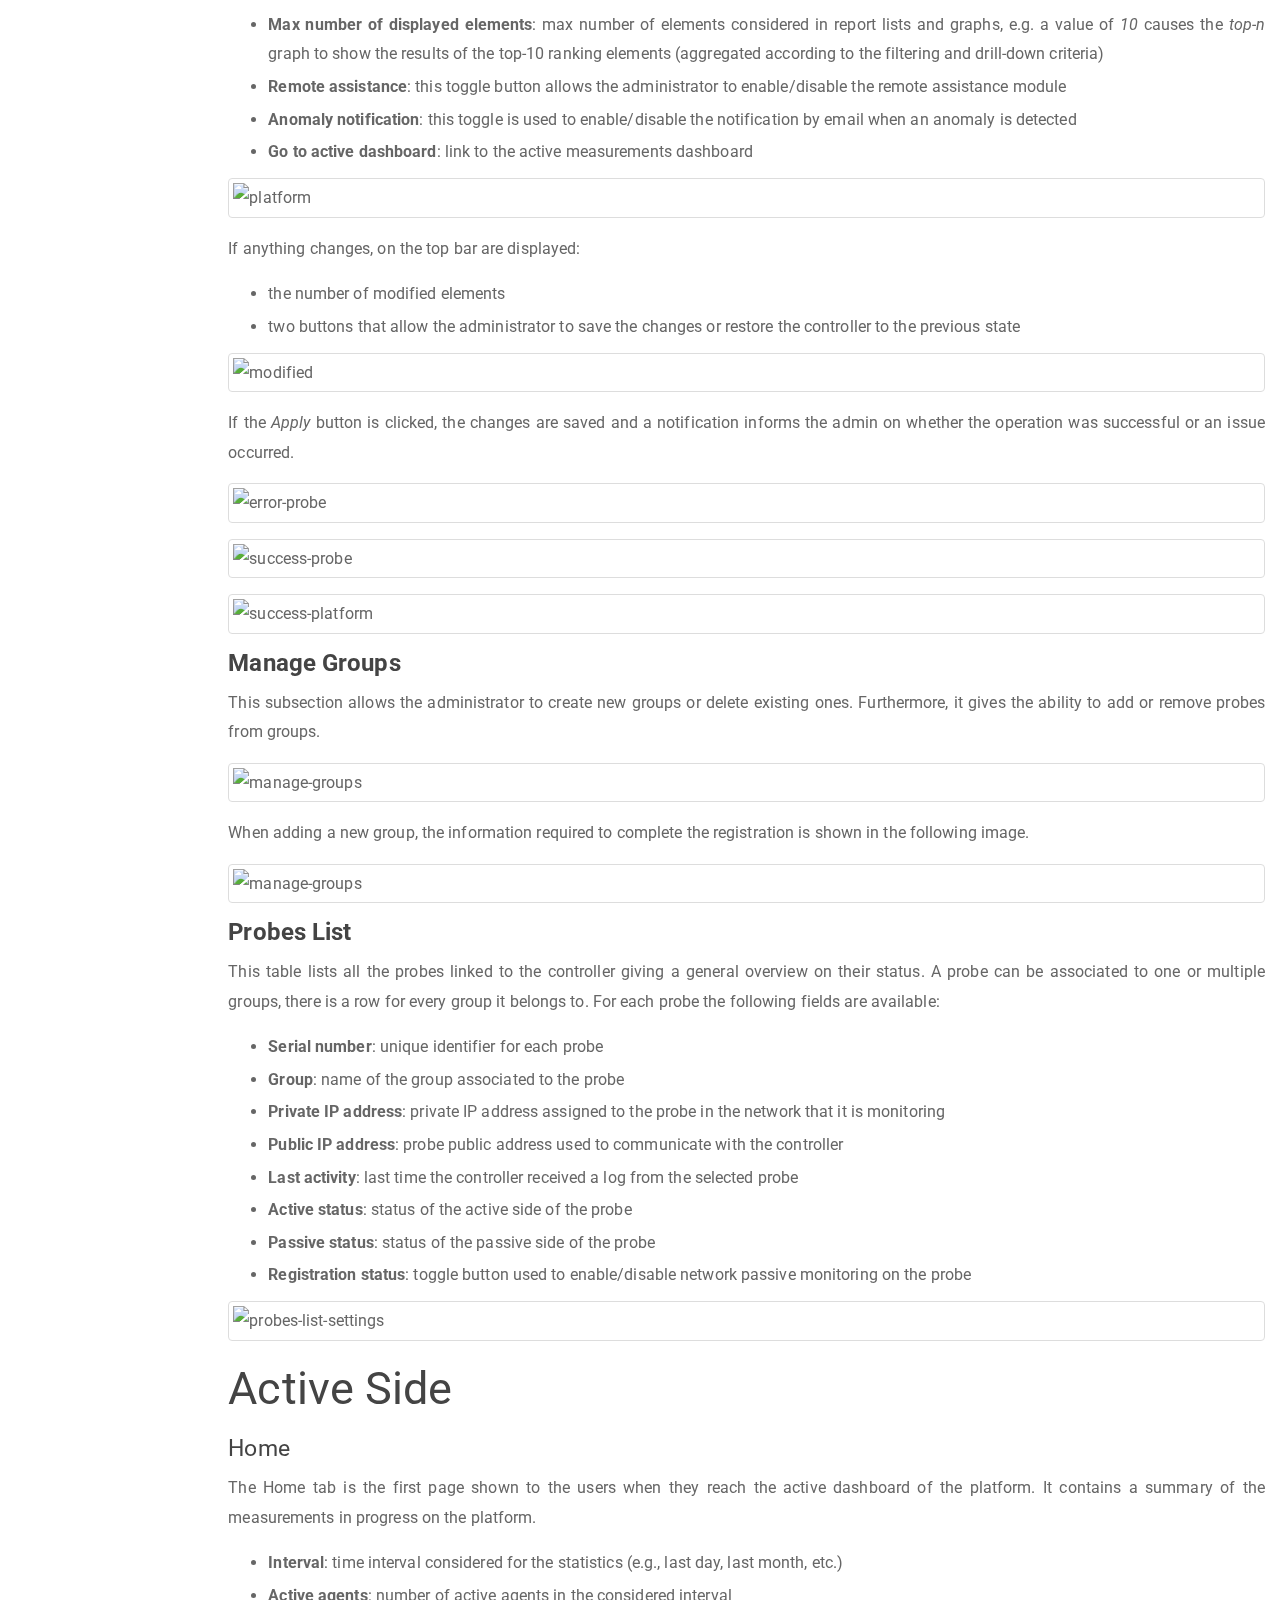
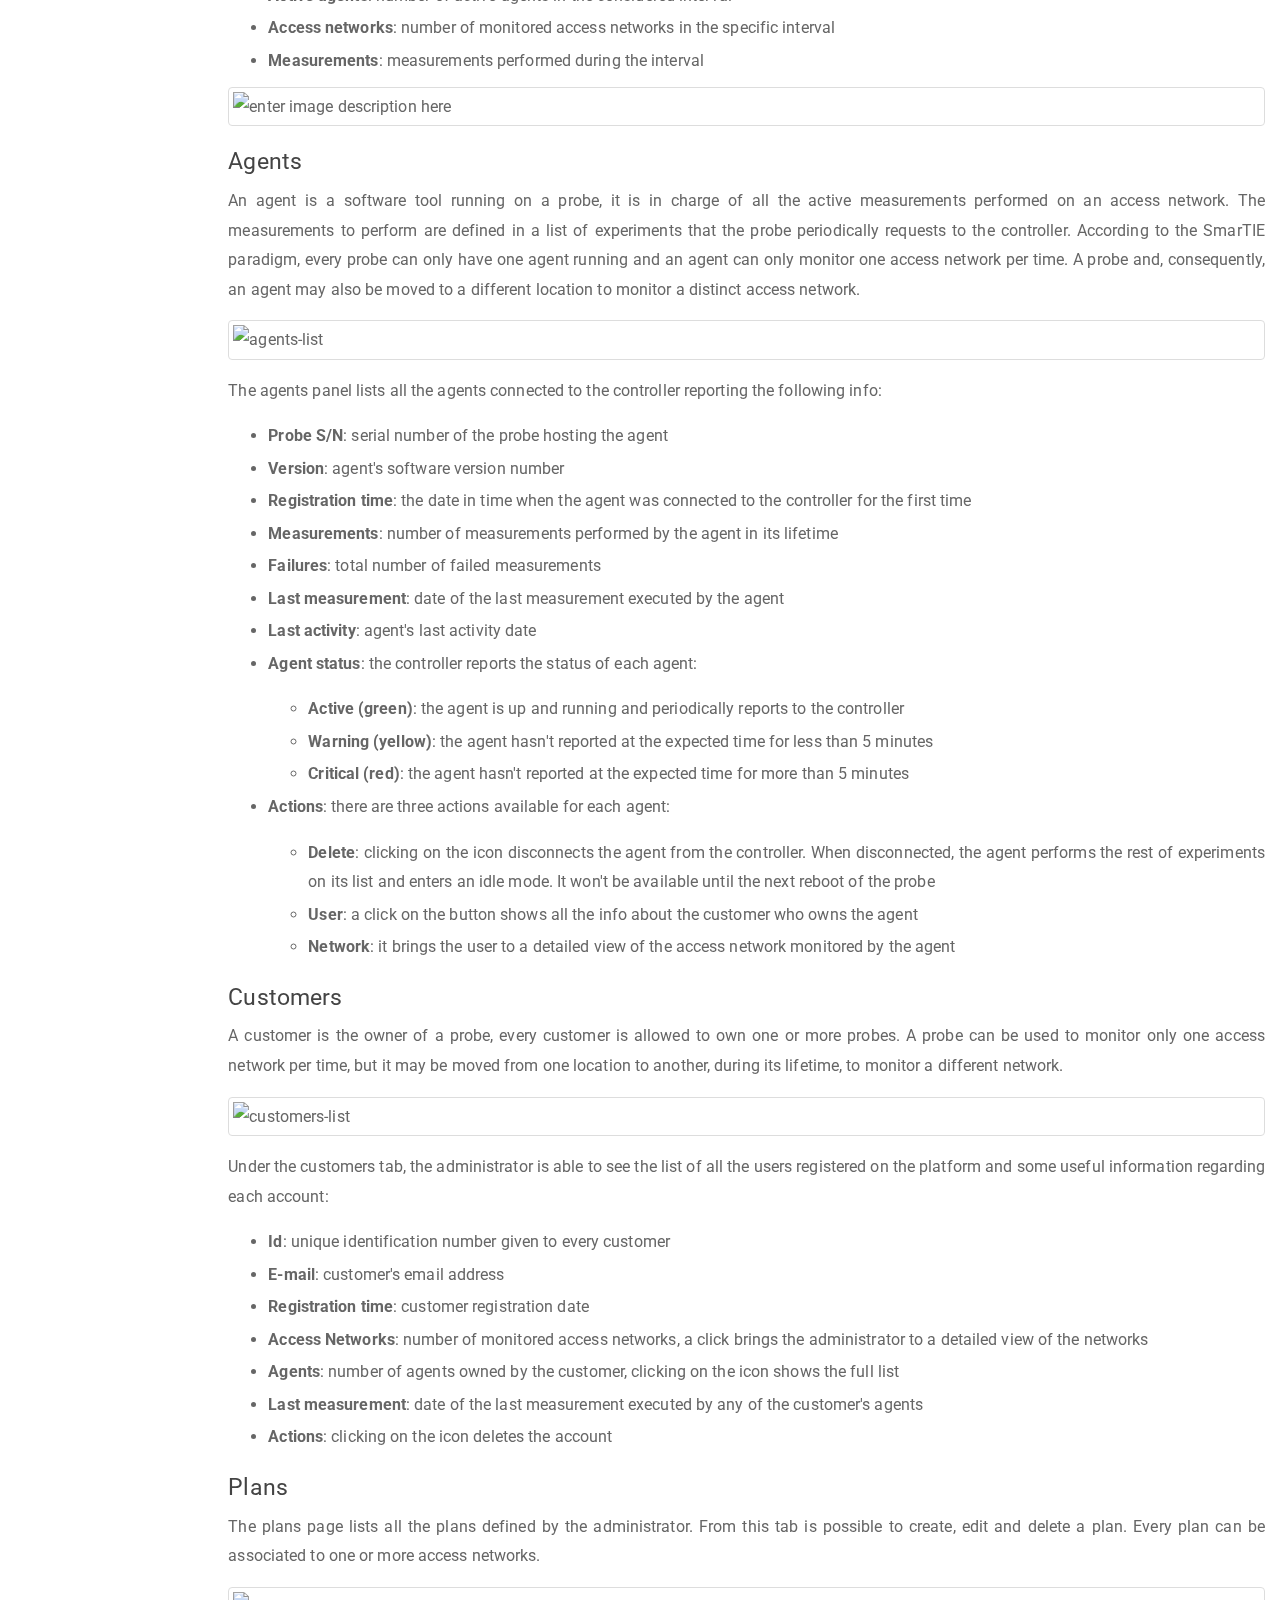
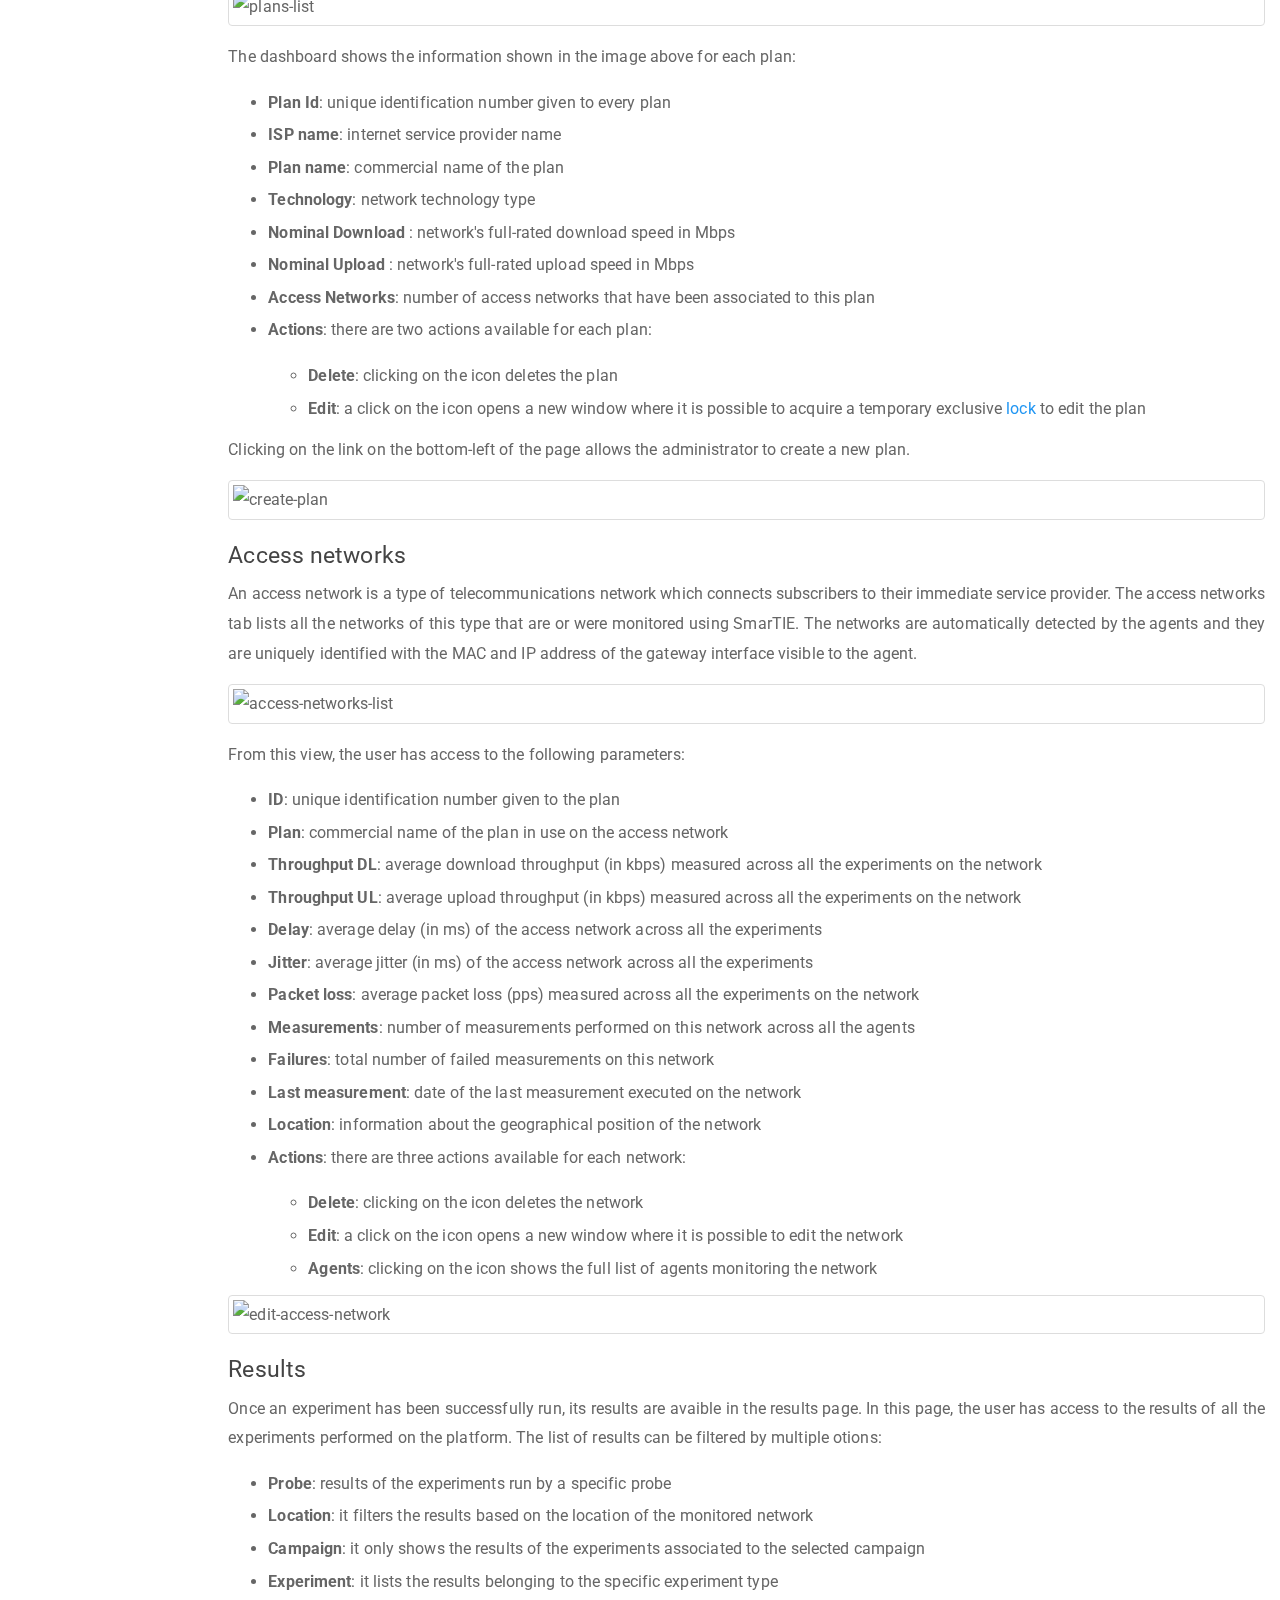
==== commit 23dd676e: "Website generation with Couscous" ====
--- a/index.html
+++ b/index.html
@@ -216,20 +216,21 @@
 <h4><strong>Details view</strong></h4>
 <p>Clicking on a probes cluster on the map opens a details view on the bottom of the tab. The details table lists all the probes placed around that location giving a general overview on their status.</p>
 <p><img src="https://raw.githubusercontent.com/NM2/smartie-doc/master/images/passive/home-probes-details-view.png?style=centerme" alt="home-probes-details-view" /></p>
-<p>The globe icon, placed on the top-left corner of the details view, gives an hint on the shown list. If the icon is green, the view only shows the probes available in specific location. When the user clicks on the icon, it turns grey and the table shows all the probes associated to the controller.</p>
-<p>Using the input boxes on the top bar of the table, the user can filter the probes by every field available:</p>
-<ul>
+<p>The globe icon, placed on the top-left corner of the details view, gives an hint on the shown list. If the icon is green, the view only shows the probes available in a specific location. When the user clicks on the icon, it turns grey and the table shows all the probes associated to the controller.</p>
+<p>Clicking on a row in the details view opens a side panel showing information regarding the active and passive sides of a probe. The passive tab shows the data collected by the probe in a time based format aggregated by application (for more info on the section, please refer to <a href="#time-based">time based</a>) and clicking on the eye icon opens the full time based view for the probe. The active tab displays information regarding the active measurements campaign started on the probe and clicking on its eye icon the user is brought to a new window with a full view on the active measurements campaign started on the probe.</p>
+<p><img src="images/passive/home-passive-view.png?style=centerme" alt="home-passive-view" /></p>
+<p><img src="https://raw.githubusercontent.com/NM2/smartie-doc/master/images/passive/home-active-view.png?style=centerme" alt="home-active-view" /></p>
+<p>Using the input boxes on the top bar of the details table, the user can filter the probes by every field available:</p>
+<ul>
+<li><strong>Name</strong>: Name of the probe</li>
 <li><strong>Serial number</strong>: Unique identifier for each probe</li>
 <li><strong>Group</strong>: Name of the group associated to the probe</li>
 <li><strong>Private IP address</strong>: Private IP address assigned to the probe in the network that it is monitoring</li>
-<li><strong>Public IP address</strong>: Public address used by the probe to communicate with the controller</li>
+<li><strong>Public IP address</strong>: Public IP address used by the probe to communicate with the controller</li>
 <li><strong>Last activity</strong>: Last time the controller received a log from the selected probe</li>
-<li><strong>Active status</strong>: Status of the active side of the probe. Clicking on the eye icon, the user is brought to a new window with a full view on the active measurements campaign started on the probe</li>
-<li><strong>Passive status</strong>: Status of the passive side of the probe. A click on the eye icon opens the full time based view for the probe</li>
-</ul>
-<p>Clicking on a row in the details view opens a new section showing information regarding the active and passive sides of a probe. The passive tab shows the data collected by the probe in a time based format aggregated by application (for more info on the section, please refer to <a href="#time-based">time based</a>), while the active tab displays information regarding the active measurements campaign started on the probe.</p>
-<p><img src="images/passive/home-passive-view.png?style=centerme" alt="home-passive-view" /></p>
-<p><img src="https://raw.githubusercontent.com/NM2/smartie-doc/master/images/passive/home-active-view.png?style=centerme" alt="home-active-view" /></p>
+<li><strong>Active status</strong>: Status of the active side of the probe. Clicking on the eye icon opens the active tab of the side panel</li>
+<li><strong>Passive status</strong>: Status of the passive side of the probe. Clicking on the eye icon opens the passive tab of the side panel</li>
+</ul>
 <h3 id="common-features">Common features</h3>
 <p>Features common to several sections of the user interface are described in the following.</p>
 <h4><strong>Pause and change interval</strong></h4>
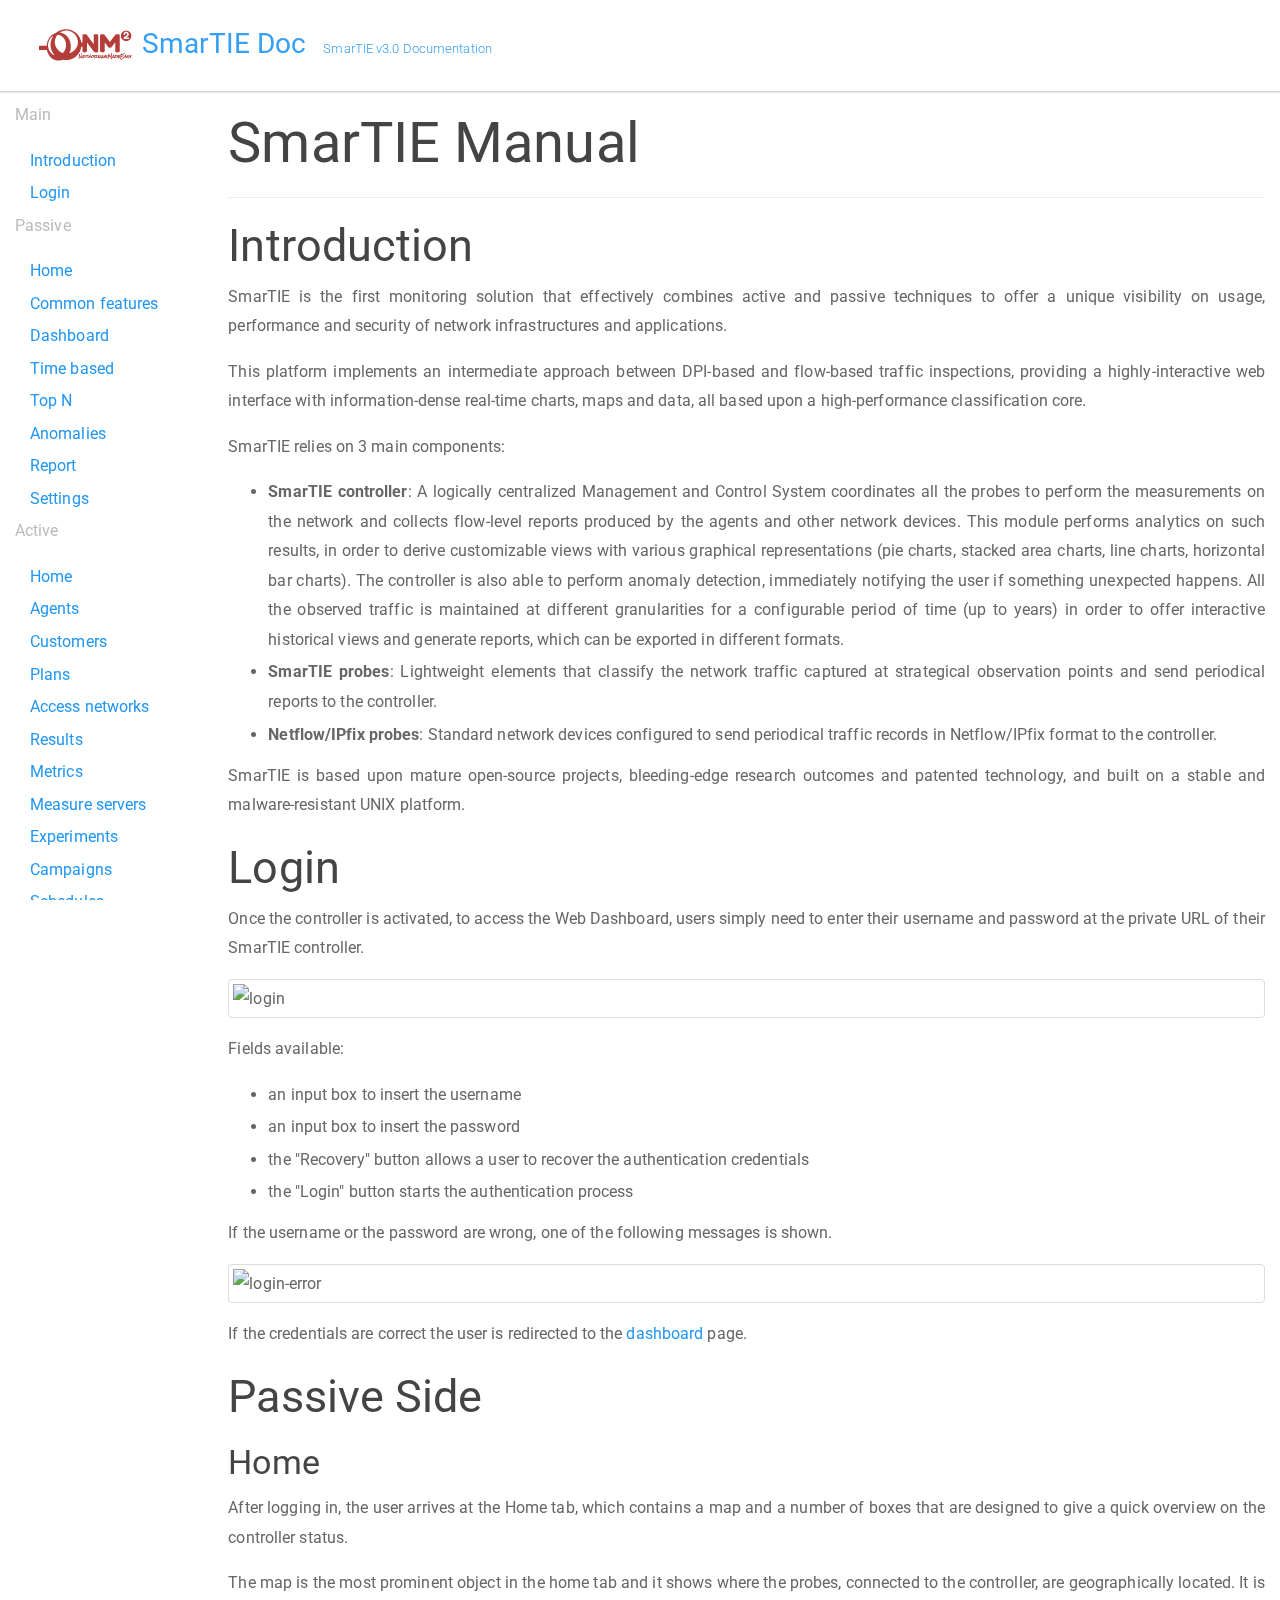
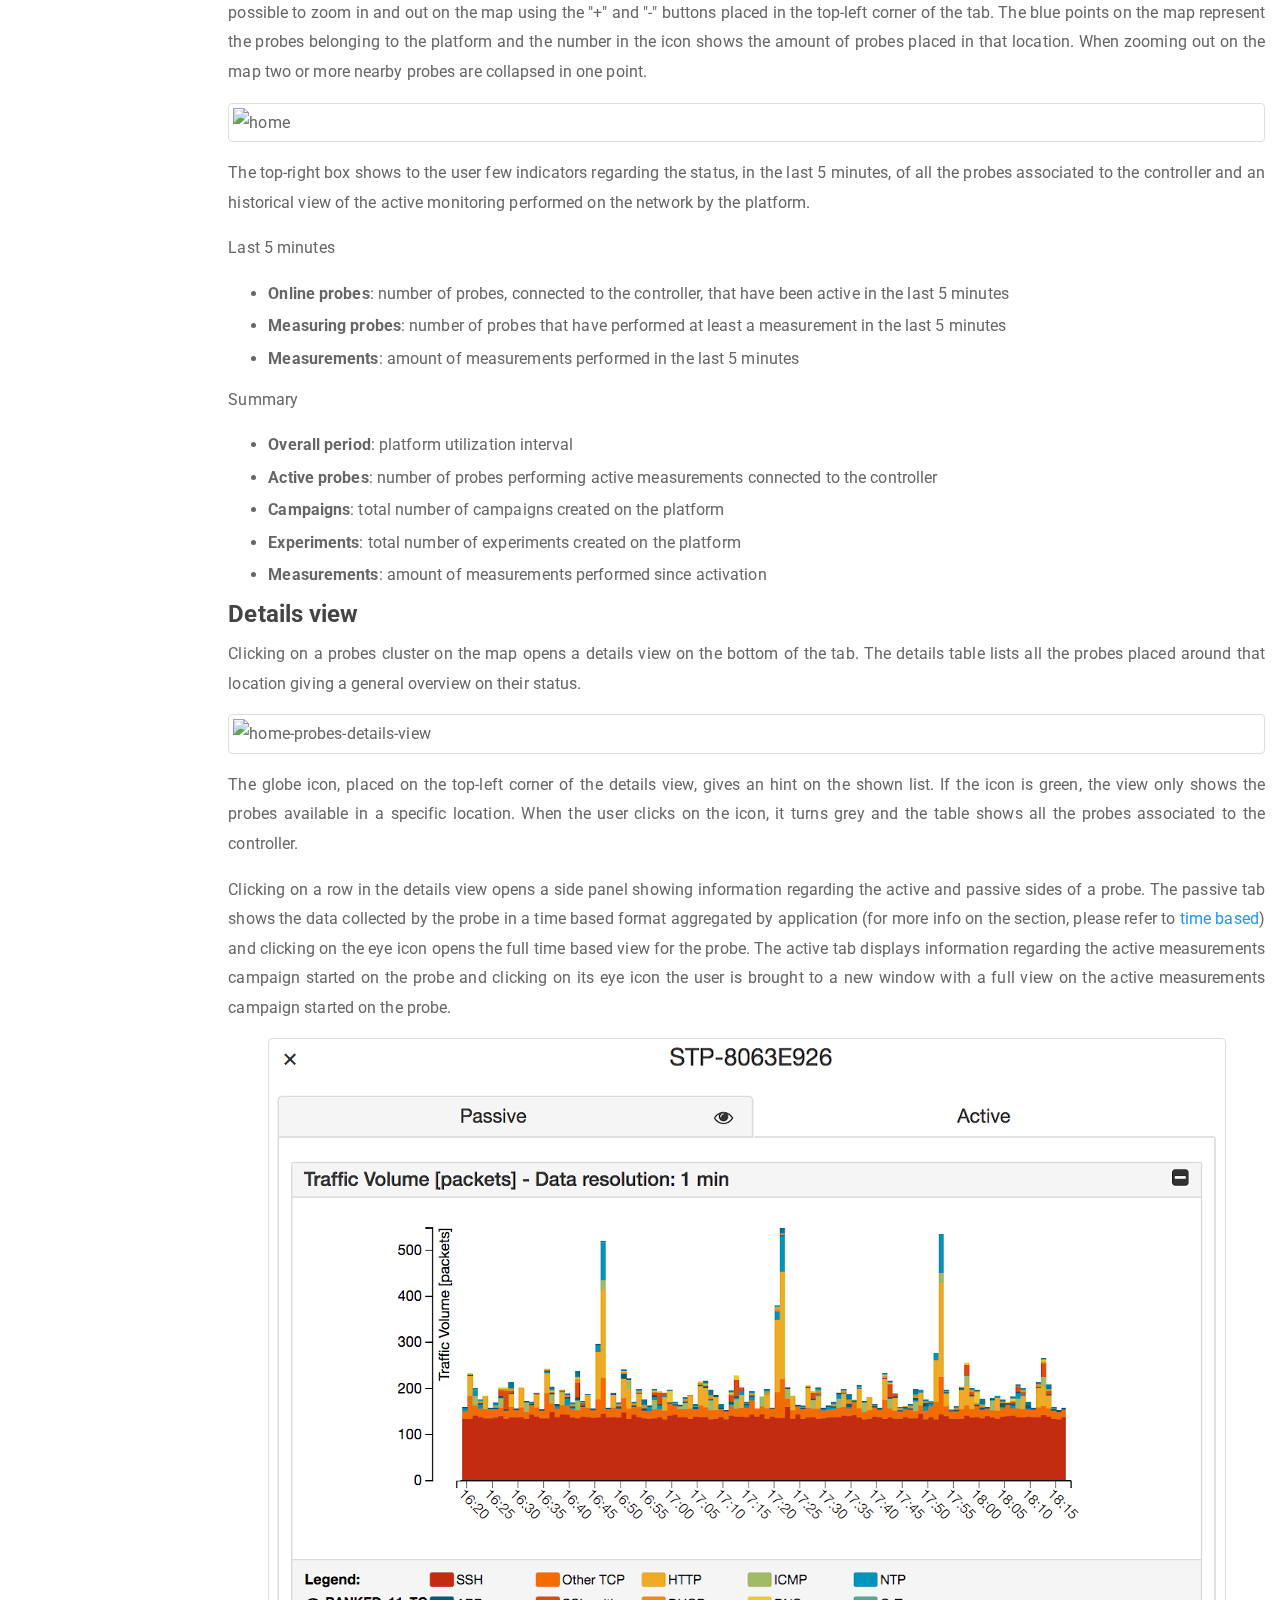
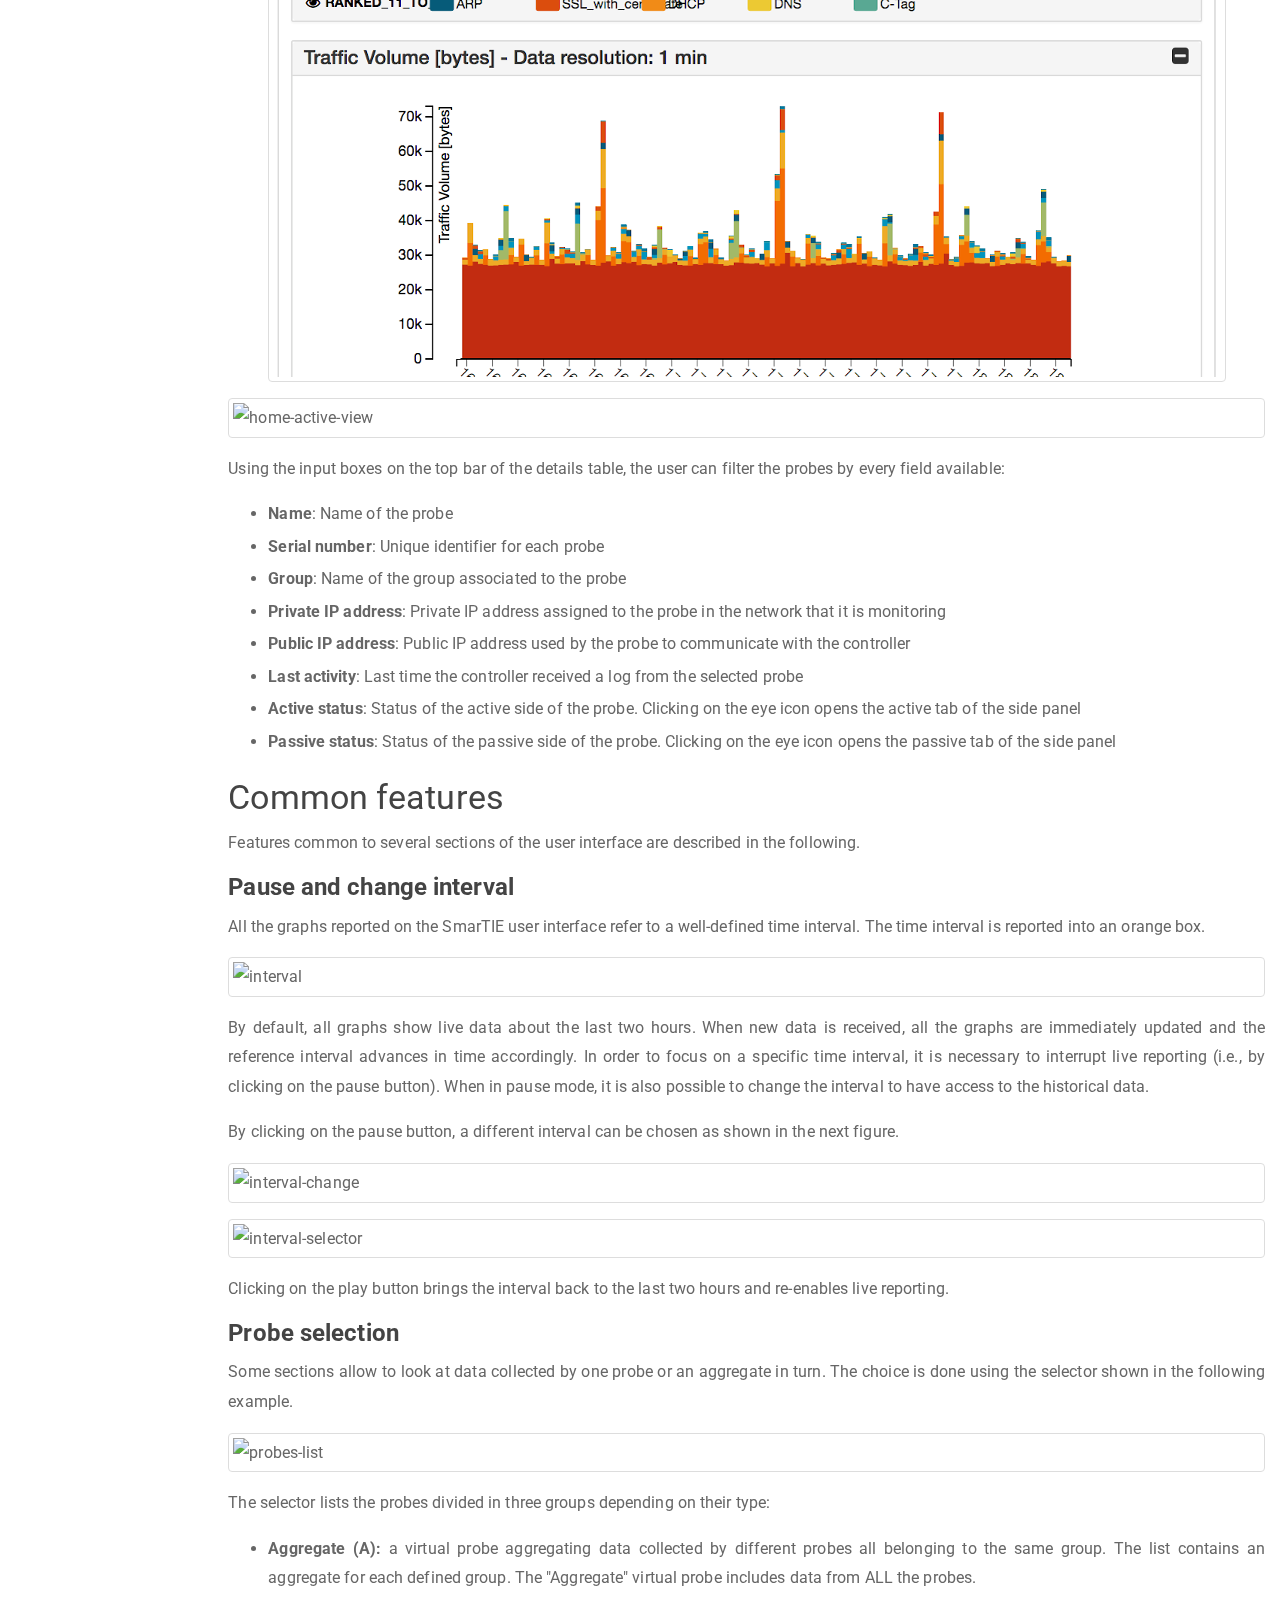
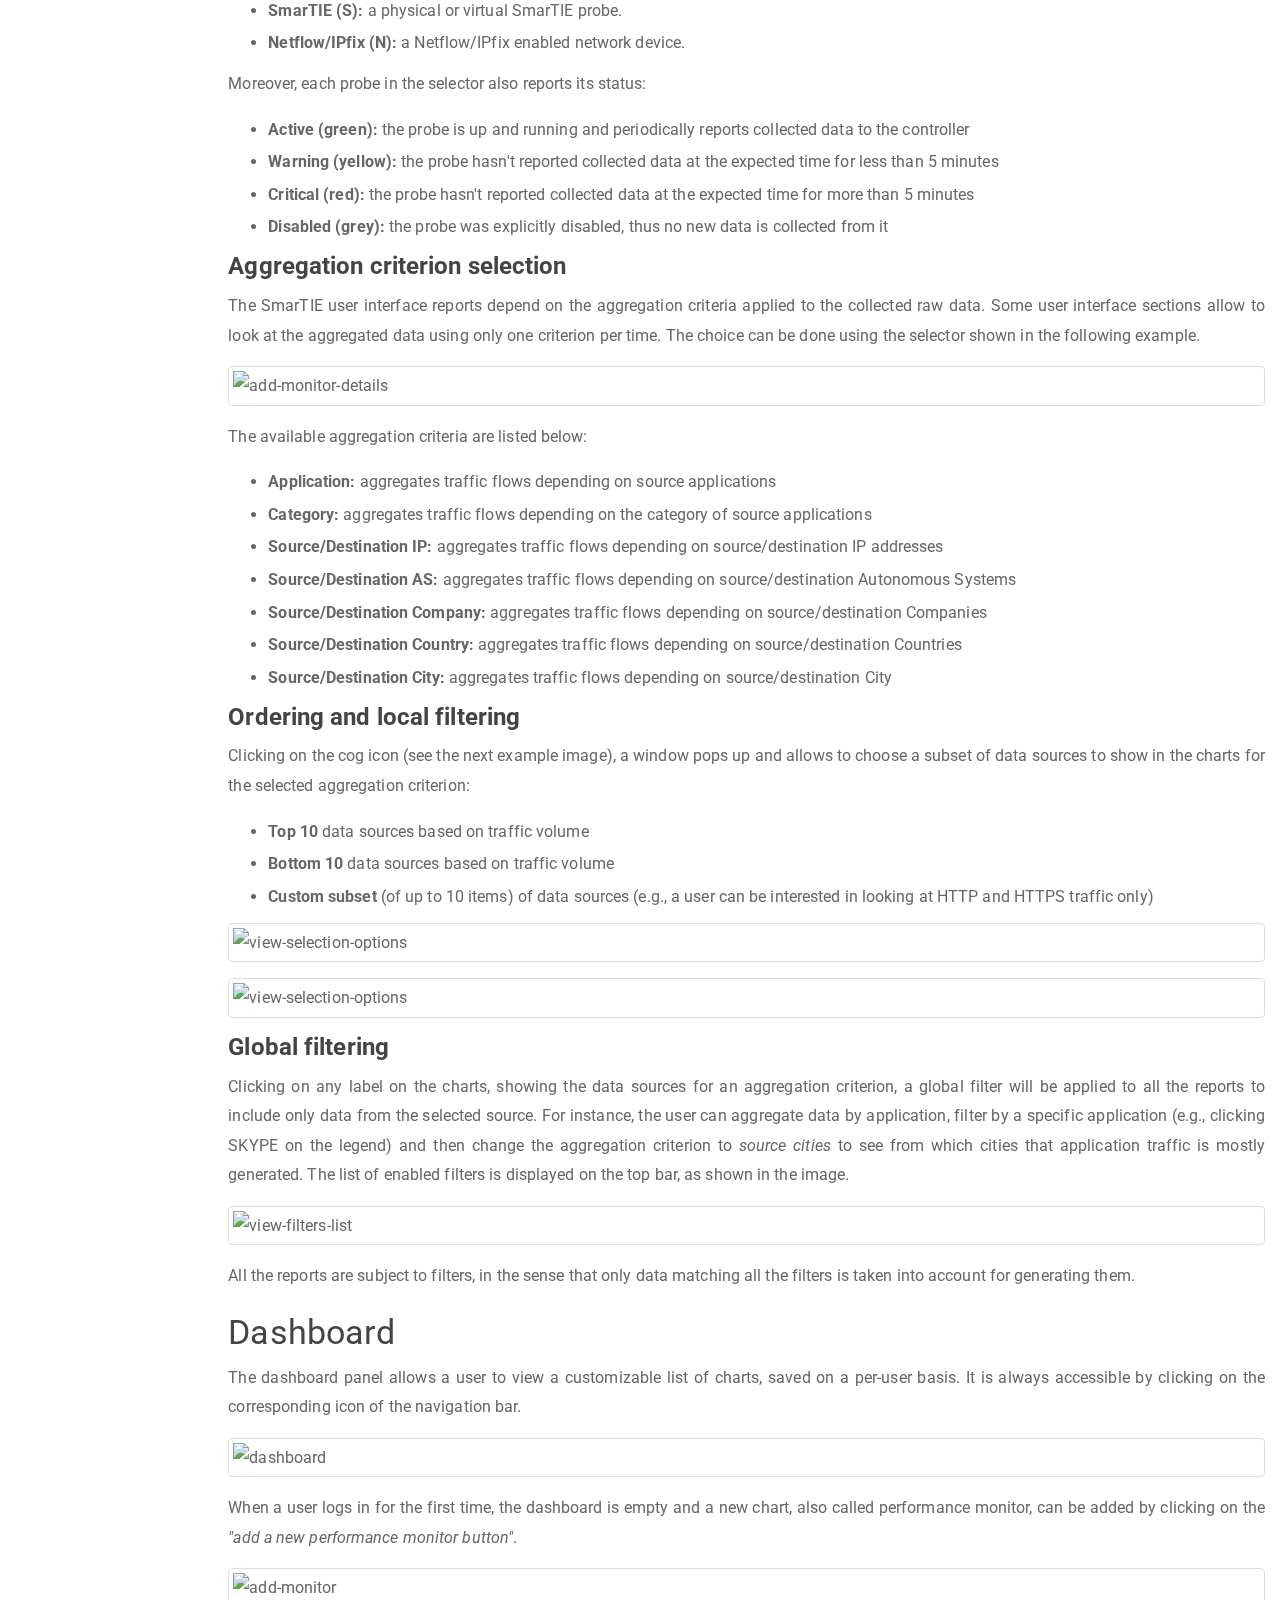
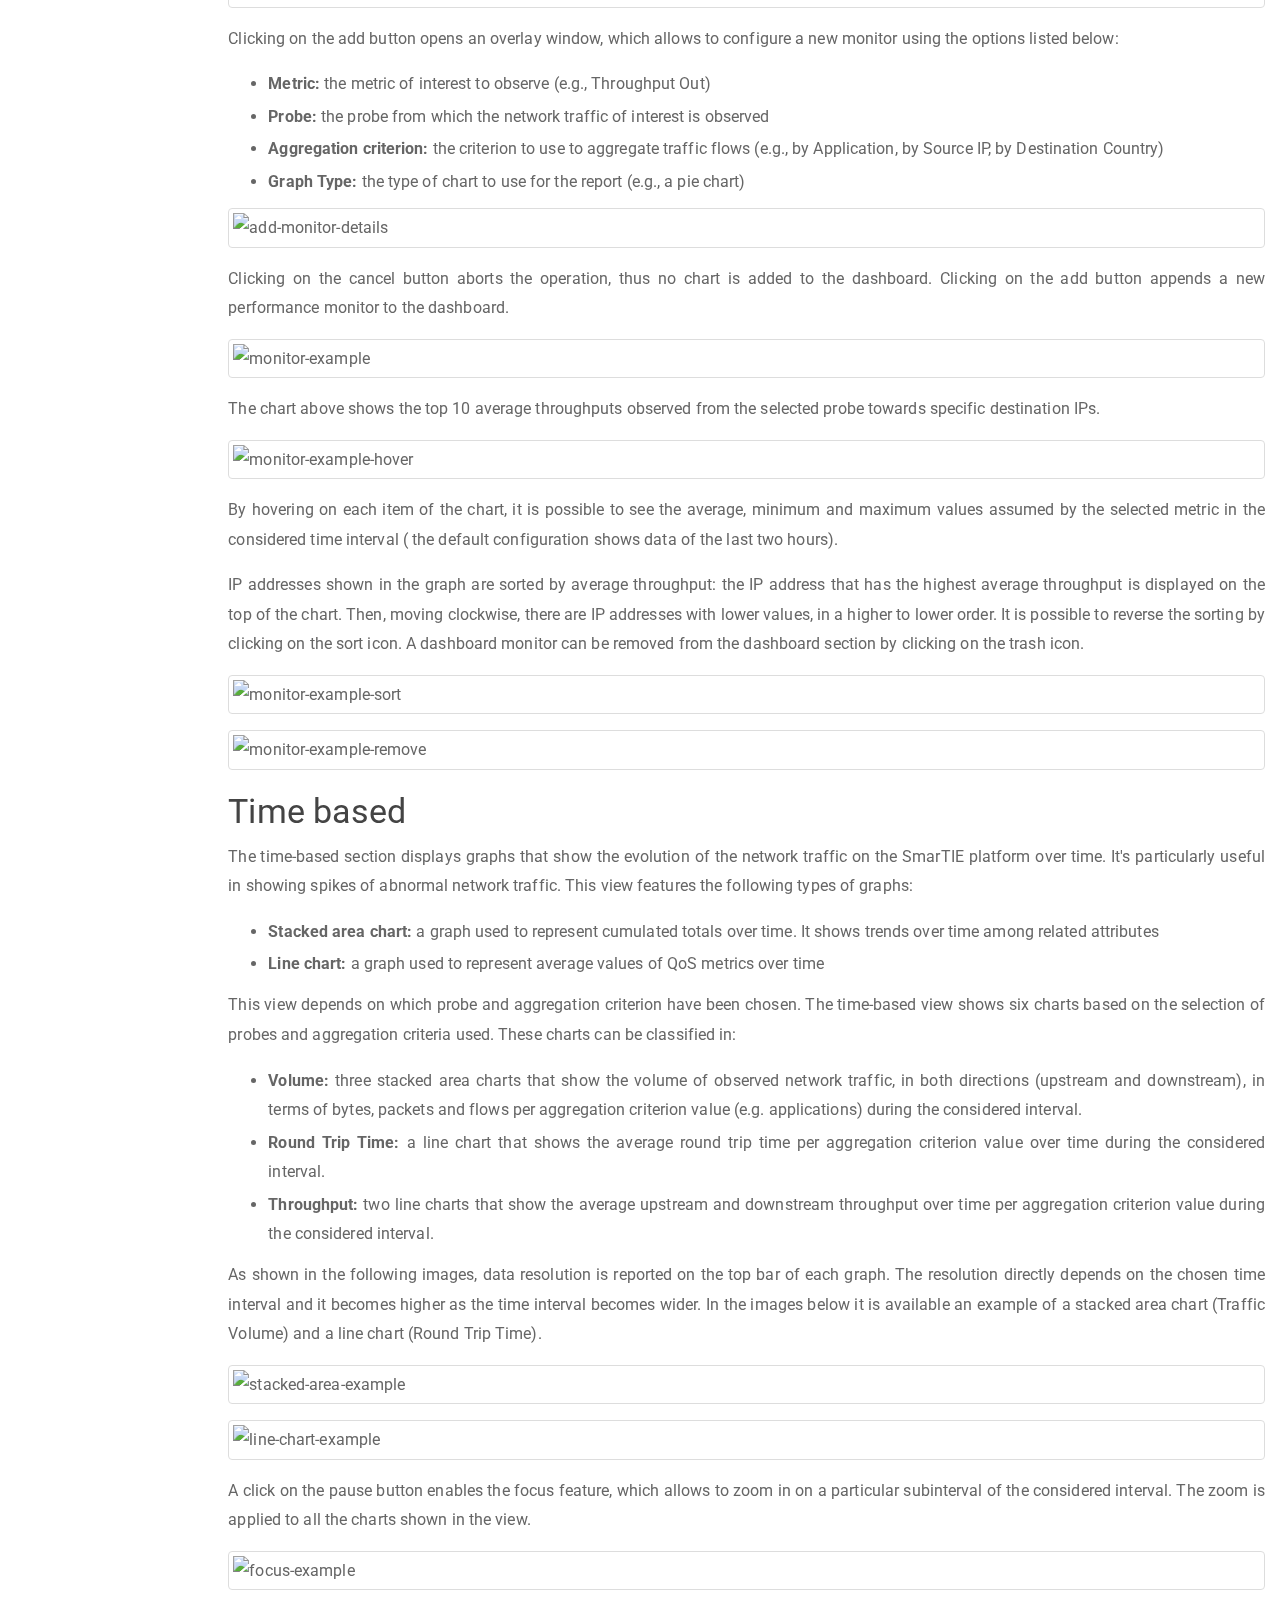
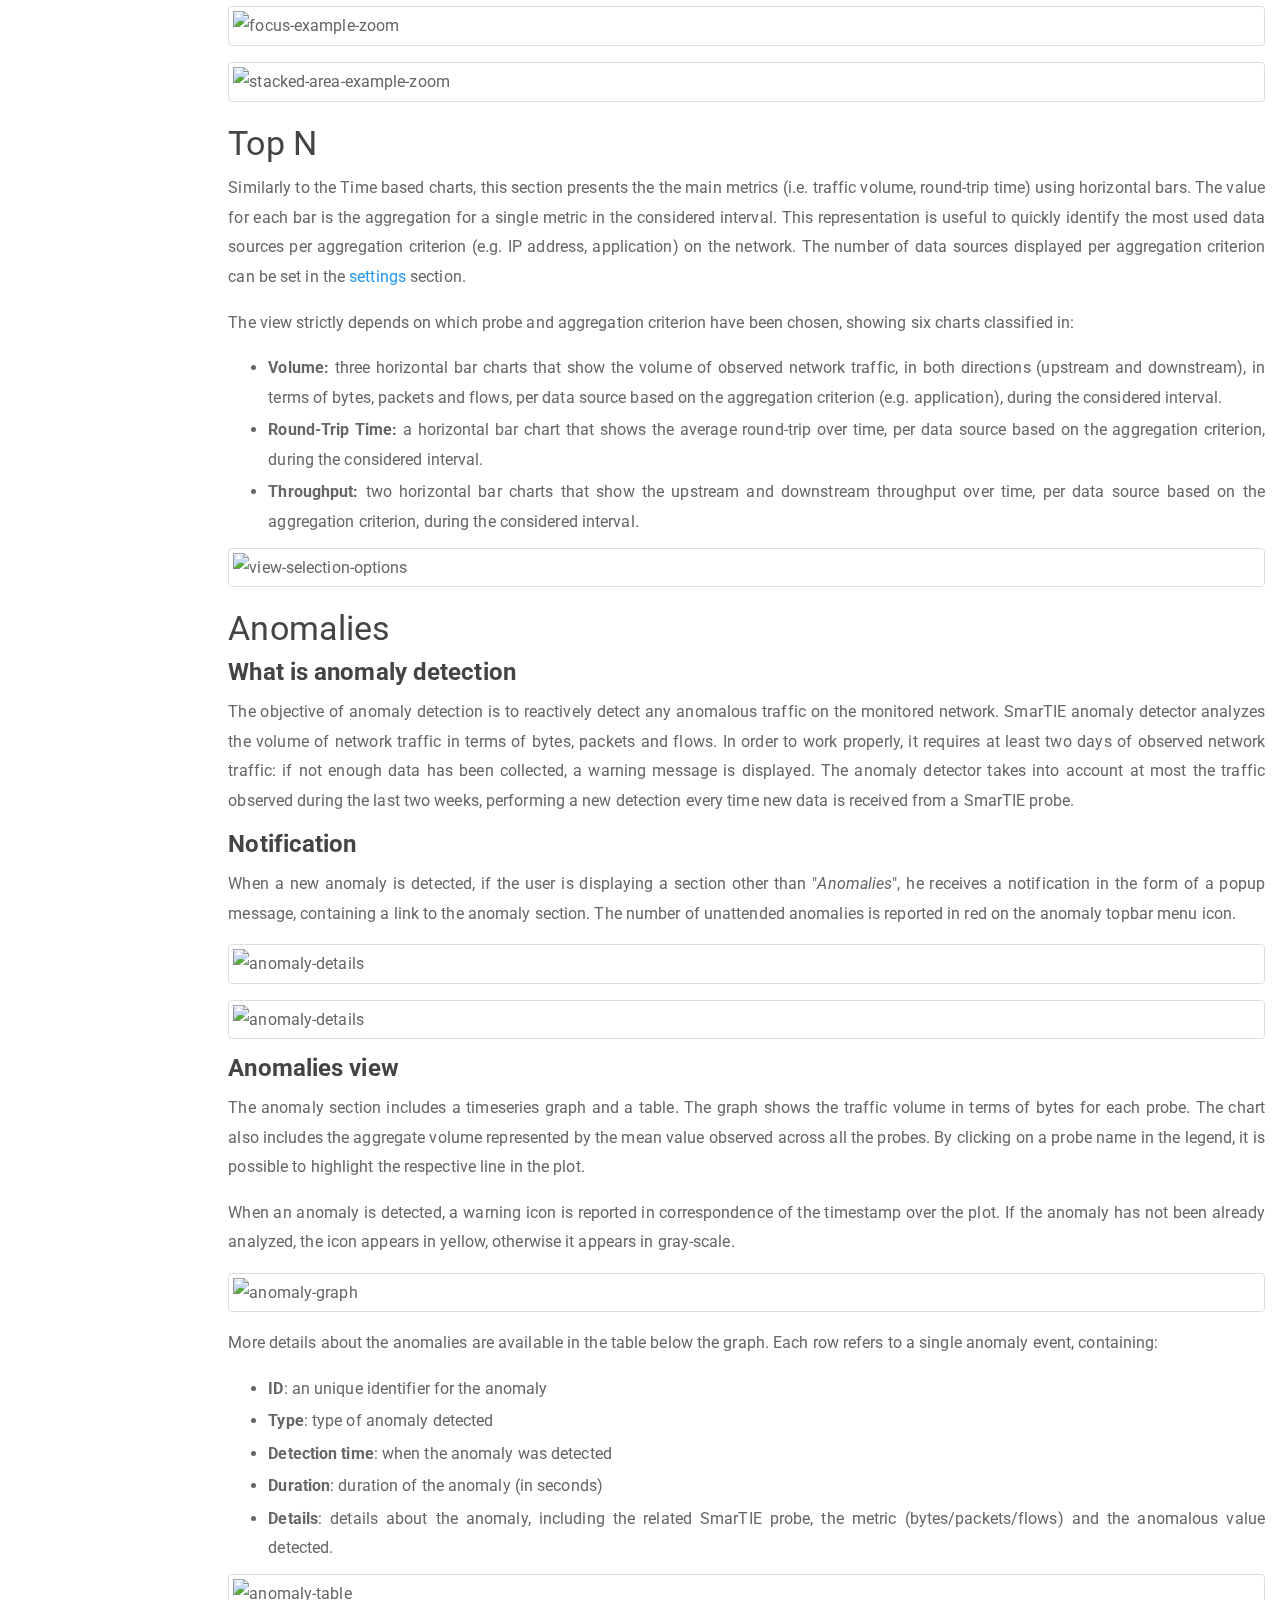
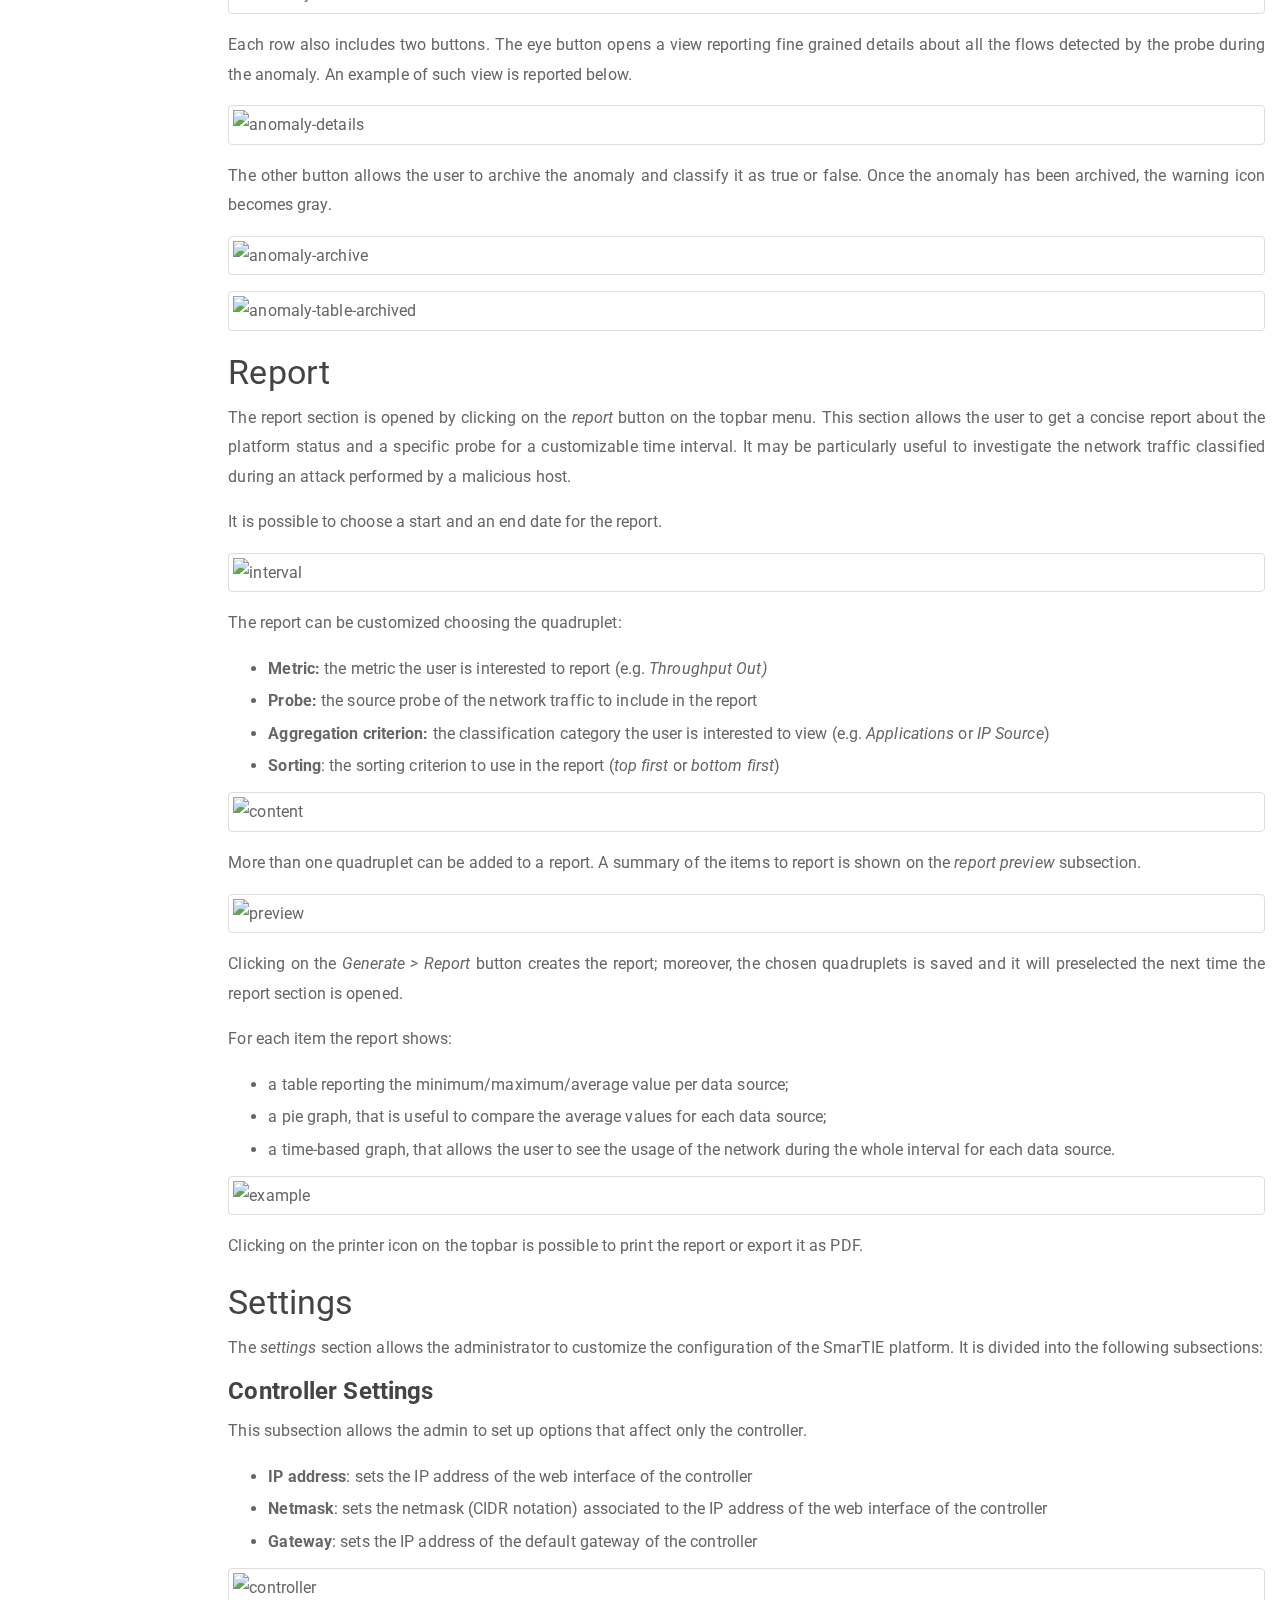
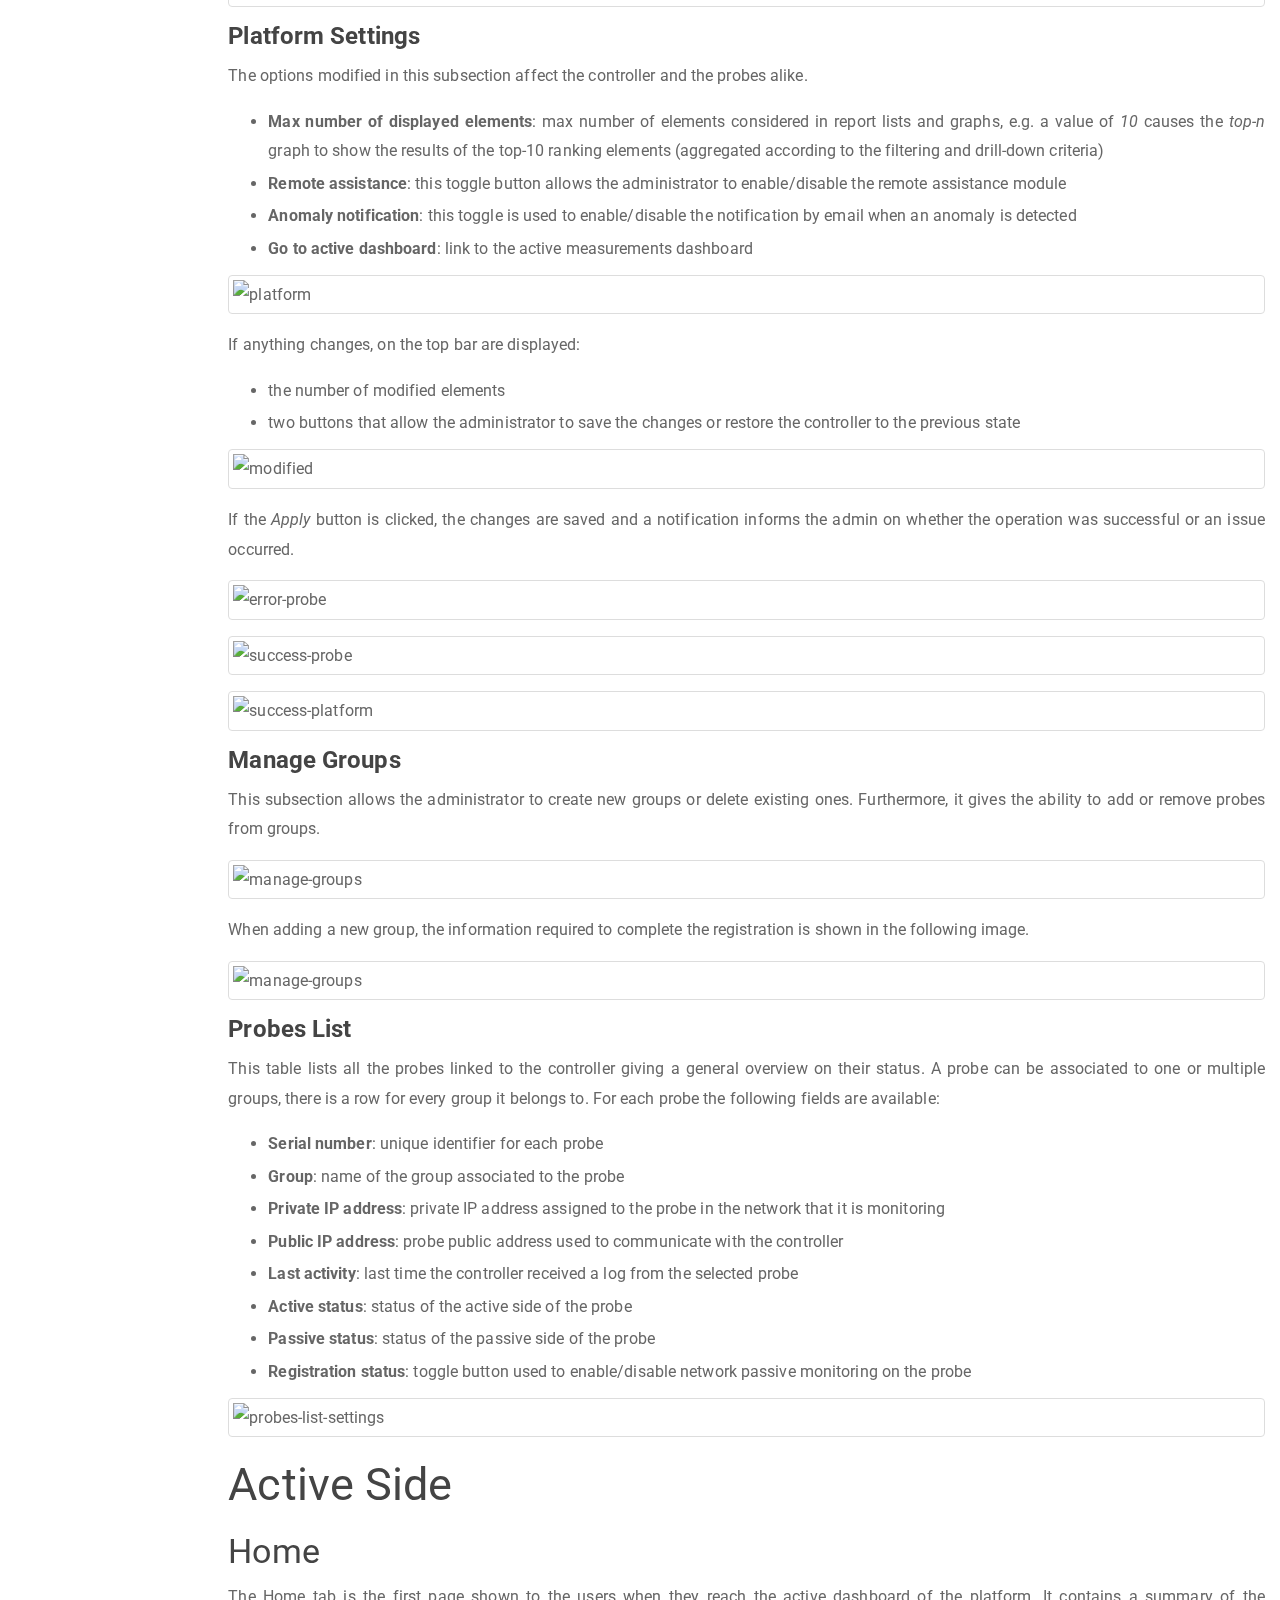
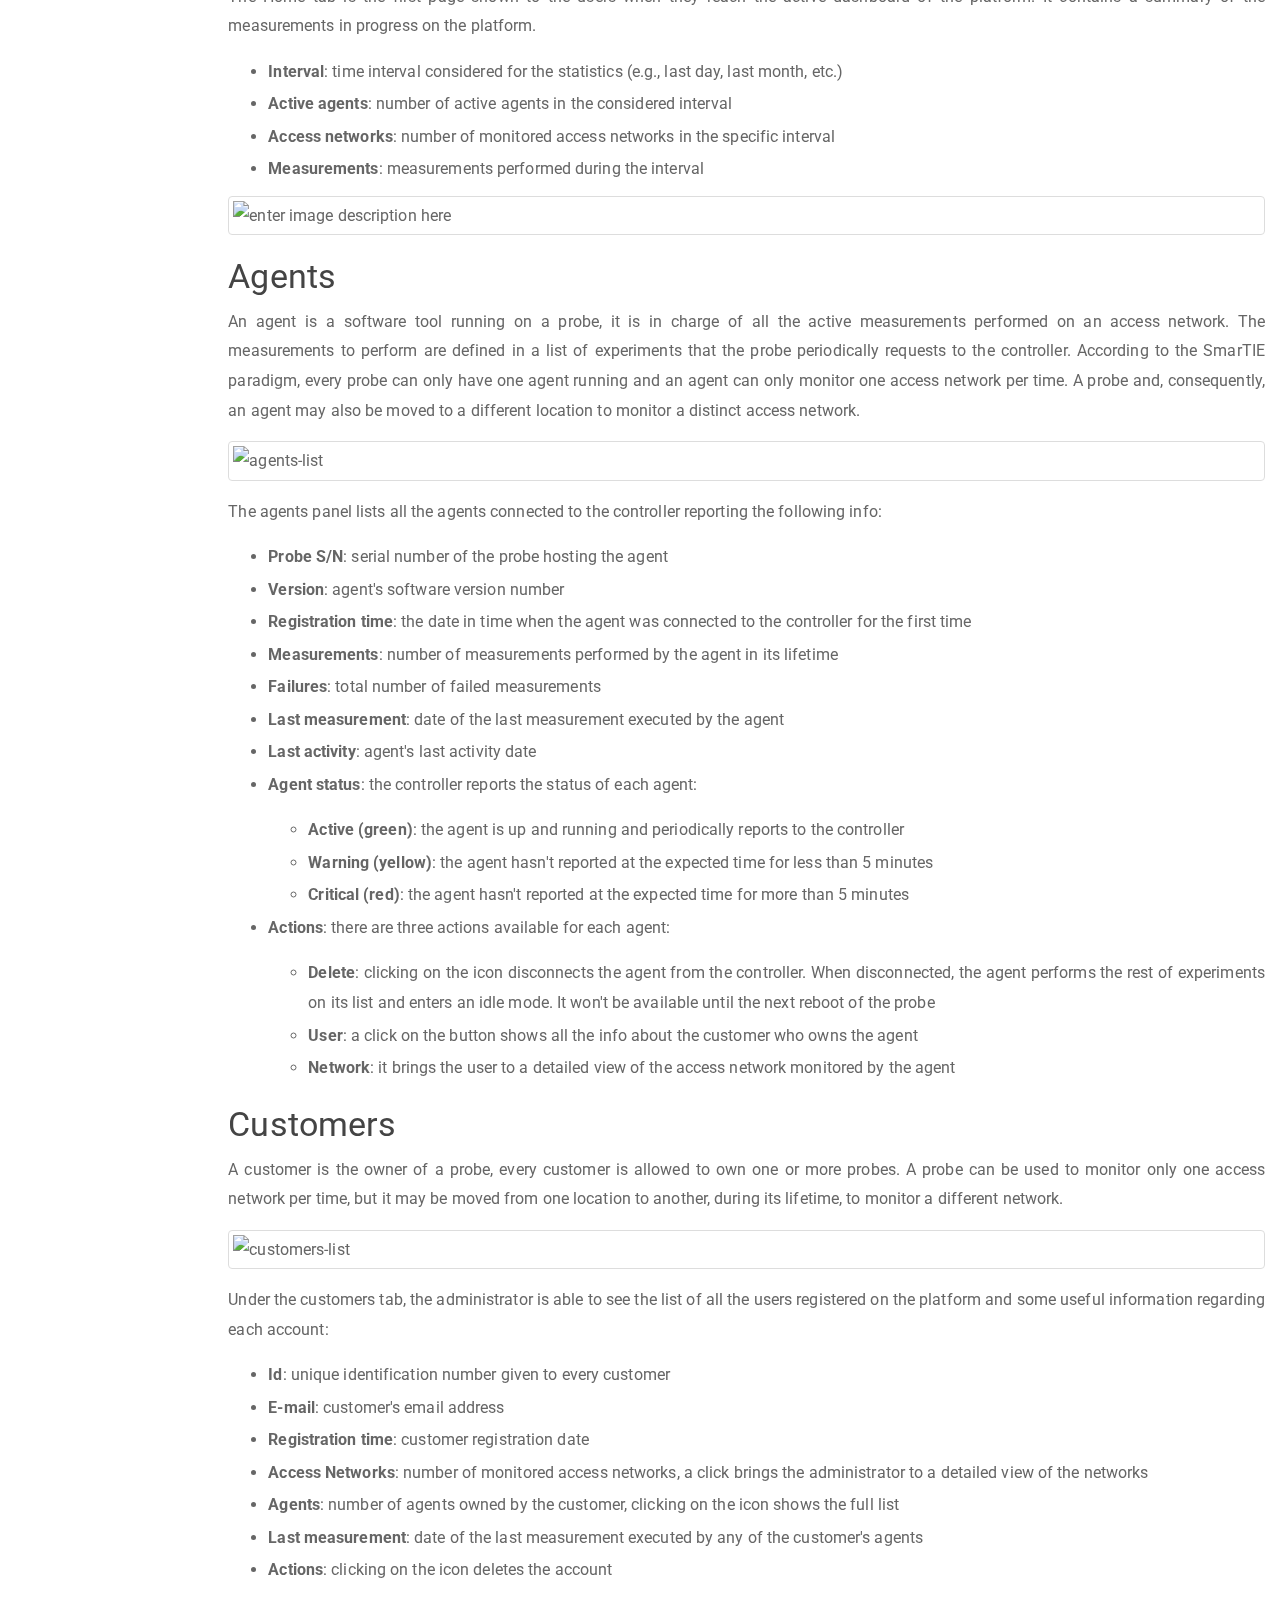
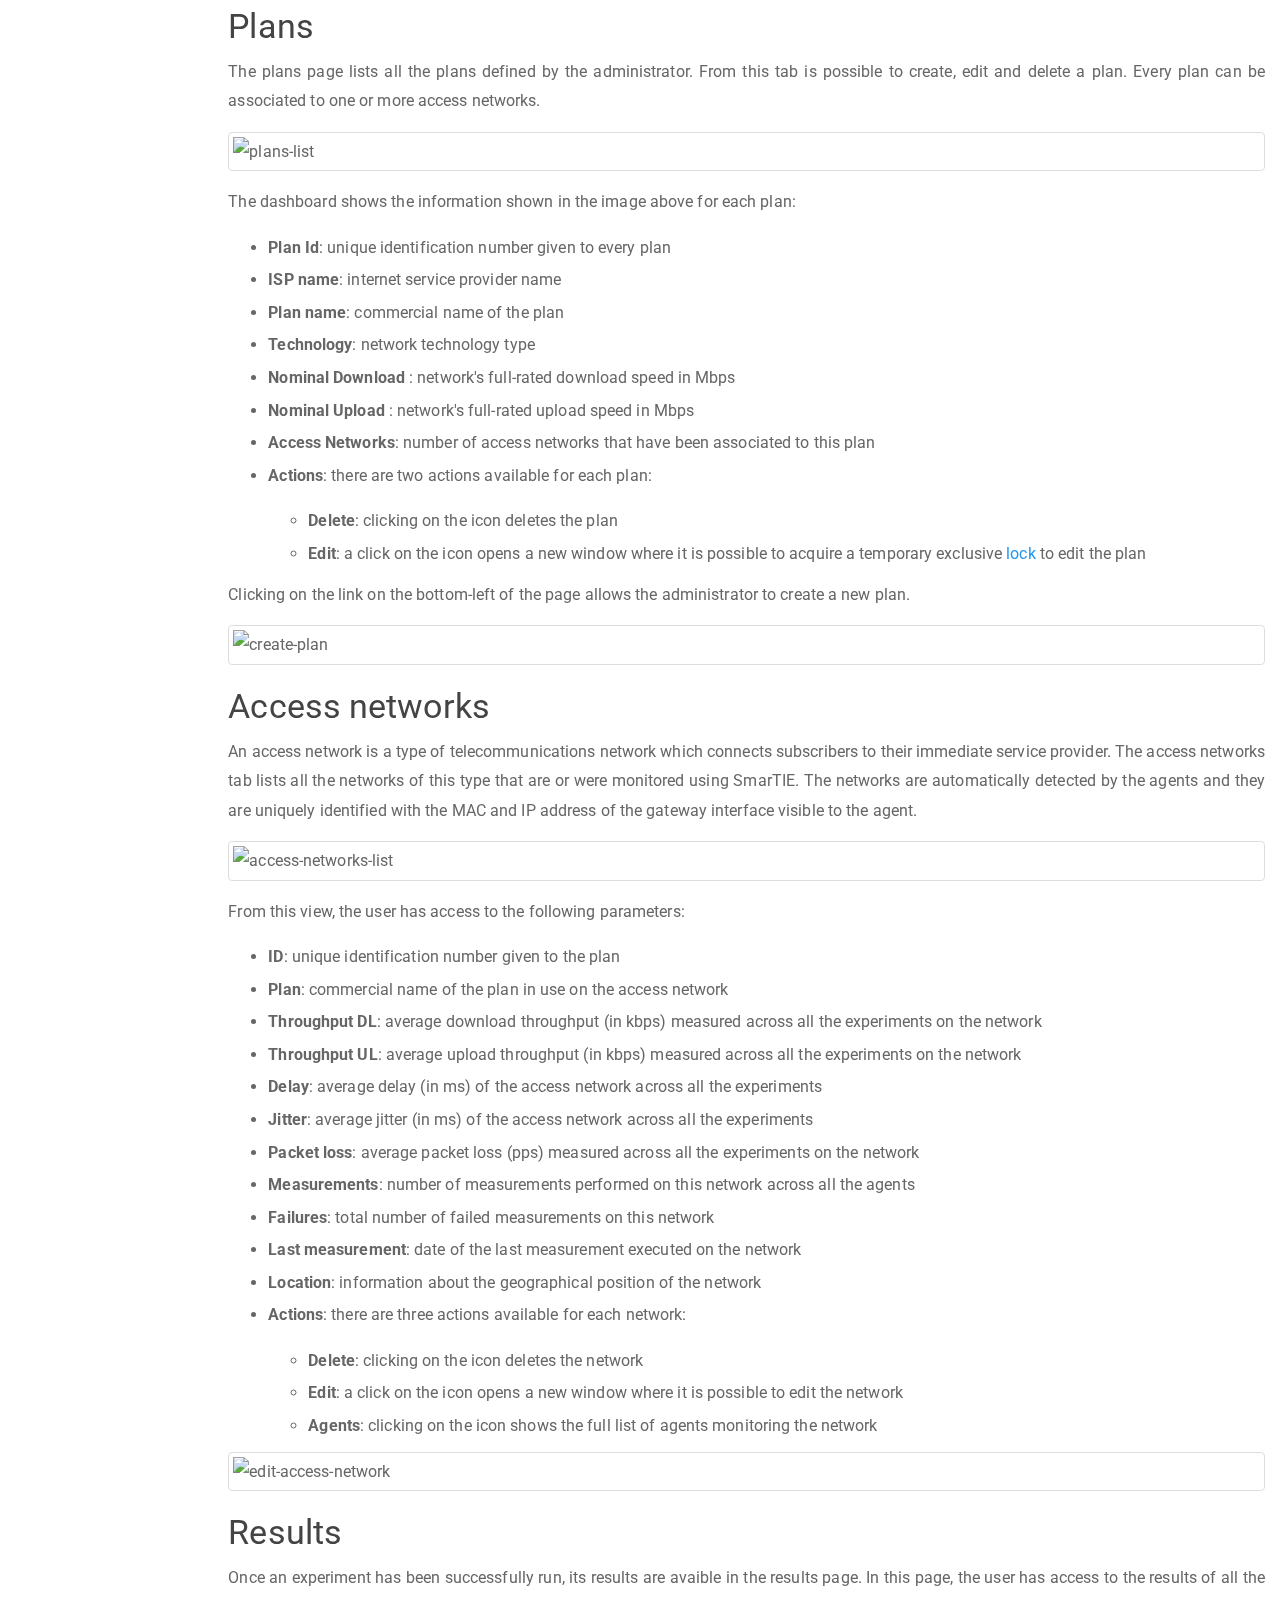
==== commit 6f523f5d: "Website generation with Couscous" ====
--- a/index.html
+++ b/index.html
@@ -161,6 +161,52 @@
                                                                     <li class="">
                                         <a href="https://nm2.github.io/smartie-doc/index.html#locks">
                                             Locks
+                                        </a>
+                                    </li>
+                                                            </ul>
+                                                    <p class="text-muted">
+                                API
+                            </p>
+
+                            <ul class="nav nav-pills nav-stacked">
+                                                                    <li class="">
+                                        <a href="https://nm2.github.io/smartie-doc/index.html#api-login">
+                                            API login
+                                        </a>
+                                    </li>
+                                                                    <li class="">
+                                        <a href="https://nm2.github.io/smartie-doc/index.html#get-access-network-ids">
+                                            Get access network ids
+                                        </a>
+                                    </li>
+                                                                    <li class="">
+                                        <a href="https://nm2.github.io/smartie-doc/index.html#get-access-network-details">
+                                            Get access network details
+                                        </a>
+                                    </li>
+                                                                    <li class="">
+                                        <a href="https://nm2.github.io/smartie-doc/index.html#get-campaigns">
+                                            Get campaigns
+                                        </a>
+                                    </li>
+                                                                    <li class="">
+                                        <a href="https://nm2.github.io/smartie-doc/index.html#get-metrics">
+                                            Get metrics
+                                        </a>
+                                    </li>
+                                                                    <li class="">
+                                        <a href="https://nm2.github.io/smartie-doc/index.html#get-agents">
+                                            Get agents
+                                        </a>
+                                    </li>
+                                                                    <li class="">
+                                        <a href="https://nm2.github.io/smartie-doc/index.html#get-measurements">
+                                            Get measurements
+                                        </a>
+                                    </li>
+                                                                    <li class="">
+                                        <a href="https://nm2.github.io/smartie-doc/index.html#get-passive-data">
+                                            Get passive data
                                         </a>
                                     </li>
                                                             </ul>
@@ -716,18 +762,592 @@
 <p>When a user opens the edit tab for a sensitive entity, a temporary lock is acquired and a countdown is shown on the top-left corner of the page. By default the lock lasts for 10 minutes, during this time the user can decide to release it and discard all the changes, extend it for other 10 minutes or release the lock and save the changes.</p>
 <p>If a lock expires while a user is editing an entity, all the changes are saved and the user is forced to exit the page. The variations are only saved if they leave the platform in a consistent state.</p>
 <p><img src="https://raw.githubusercontent.com/NM2/smartie-doc/master/images/active/lock.png?style=centerme" alt="lock" /></p>
+<h2 id="api">API</h2>
+<h3 id="api-login">API login</h3>
+<p>Used to protect the API from unauthorized accesses. Before using the API methods listed below users must first login with their own platform credentials</p>
+<h4 id="request">Request</h4>
+<table>
+<thead>
+<tr>
+<th style="text-align: center;">Method</th>
+<th style="text-align: center;">URL</th>
+</tr>
+</thead>
+<tbody>
+<tr>
+<td style="text-align: center;">POST</td>
+<td style="text-align: center;"><a href="http://&lt;controller_ip>[:port]/api/login">http://&lt;controller_ip>[:port]/api/login</a></td>
+</tr>
+</tbody>
+</table>
+<h4 id="json-input">JSON Input</h4>
+<pre><code>{"username": "admin", "password": PasswordSHA1}</code></pre>
+<h4 id="successful-json-response">Successful JSON Response</h4>
+<pre><code>{
+  "status": "ok",
+  "msg": "login executed"
+}</code></pre>
+<h4 id="error-json-response">Error JSON Response</h4>
+<pre><code>{
+  "status": "err",
+  "msg": "Login not executed. User not found."
+}</code></pre>
+<h3 id="get-access-network-ids">Get access network IDs</h3>
+<p>Retrieve all access network IDs in JSON format</p>
+<h4 id="request-1">Request</h4>
+<table>
+<thead>
+<tr>
+<th style="text-align: center;">Method</th>
+<th style="text-align: center;">URL</th>
+</tr>
+</thead>
+<tbody>
+<tr>
+<td style="text-align: center;">GET</td>
+<td style="text-align: center;"><a href="http://&lt;controller_ip>[:port]/api/active/getAccessNetworkIds">http://&lt;controller_ip>[:port]/api/active/getAccessNetworkIds</a></td>
+</tr>
+</tbody>
+</table>
+<h4 id="successful-json-response-1">Successful JSON Response</h4>
+<pre><code>{
+"status": "ok",
+"msg": "access network IDs retrieved successfully",
+"access_network_ids": [{"access_network_id":"11"},{"access_network_id":"9"},{"access_network_id":"13"},{"access_network_id":"8"},{"access_network_id":"12"},{"access_network_id":"15"},{"access_network_id":"4"},{"access_network_id":"2"},{"access_network_id":"3"},{"access_network_id":"5"},{"access_network_id":"7"},{"access_network_id":"10"},{"access_network_id":"6"}]
+}</code></pre>
+<h4 id="error-json-response-1">Error JSON Response</h4>
+<pre><code>{
+"status": "err",
+"msg": "Couldn't retrieve access network IDs"
+}</code></pre>
+<h3 id="get-access-network-details">Get access network details</h3>
+<p>Retrieve access network statistics in JSON format</p>
+<h4 id="request-2">Request</h4>
+<table>
+<thead>
+<tr>
+<th style="text-align: center;">Method</th>
+<th style="text-align: center;">URL</th>
+</tr>
+</thead>
+<tbody>
+<tr>
+<td style="text-align: center;">POST</td>
+<td style="text-align: center;"><a href="http://&lt;controller_ip>[:port]/api/active/getAccessNetworkDetails">http://&lt;controller_ip>[:port]/api/active/getAccessNetworkDetails</a></td>
+</tr>
+</tbody>
+</table>
+<h4 id="json-input-1">JSON Input</h4>
+<pre><code>{"access_network_id": INTEGER}</code></pre>
+<h4 id="successful-json-response-2">Successful JSON Response</h4>
+<pre><code>{
+  "status": "ok",
+  "msg": "Access network details retrieved successfully",
+  "access_network_details": {
+    "Timestamp": "2017-02-27 11:27:29+01",
+    "access_network_id": "8",
+    "MeasNum": "6638",
+    "hash_mac": "00:1e:06:33:c6:46",
+    "last_id": null,
+    "ISPName": "AT&amp;T",
+    "NominalDownload": "5",
+    "NominalUpload": "5",
+    "id_nation": "US",
+    "ZipCode": "30332",
+    "conn_label": "",
+    "tech_name": "Optical Fiber",
+    "id_tech": "5",
+    "conn_enabled": "t",
+    "calib_date": null,
+    "state_code": "GA",
+    "city": "Atlanta",
+    "campaigns": [
+      {
+        "id": "4",
+        "name": "Non-standard experiments"
+      },
+      {
+        "id": "3",
+        "name": "WebLoadPage campaign"
+      },
+      {
+        "id": "1",
+        "name": "Baseline Performance"
+      },
+      {
+        "id": "2",
+        "name": "RFC"
+      }
+    ],
+    "latency": "0.047",
+    "jitter": "0.00065",
+    "packet_loss": "0.038",
+    "throughput_download": "0",
+    "throughput_upload": "0"
+  }
+}</code></pre>
+<h4 id="error-json-response-2">Error JSON Response</h4>
+<pre><code>{
+"status": "err",
+ "msg": "Couldn't retrieve access network details"
+}</code></pre>
+<h3 id="get-campaigns">Get campaigns</h3>
+<p>Retrieve the campaigns associated to an access network in JSON format</p>
+<h4 id="request-3">Request</h4>
+<table>
+<thead>
+<tr>
+<th style="text-align: center;">Method</th>
+<th style="text-align: center;">URL</th>
+</tr>
+</thead>
+<tbody>
+<tr>
+<td style="text-align: center;">POST</td>
+<td style="text-align: center;"><a href="http://&lt;controller_ip>[:port]/api/active/getCampaigns">http://&lt;controller_ip>[:port]/api/active/getCampaigns</a></td>
+</tr>
+</tbody>
+</table>
+<h4 id="json-input-2">JSON Input</h4>
+<pre><code>{"access_network_id":"8"}</code></pre>
+<h4 id="successful-json-response-3">Successful JSON Response</h4>
+<pre><code>{
+  "status": "ok",
+  "msg": "Campaigns retrieved successfully",
+  "campaigns": [
+    {
+      "id": "4",
+      "name": "Non-standard experiments"
+    },
+    {
+      "id": "3",
+      "name": "WebLoadPage campaign"
+    },
+    {
+      "id": "1",
+      "name": "Baseline Performance"
+    },
+    {
+      "id": "2",
+      "name": "RFC"
+    }
+  ]
+}</code></pre>
+<h4 id="error-json-response-3">Error JSON Response</h4>
+<pre><code>{
+  "status": "err",
+  "msg": "Couldn't retrieve campaigns"
+}</code></pre>
+<h3 id="get-metrics">Get metrics</h3>
+<p>Retrieve all the metrics, in JSON format, associated to a specific campaign</p>
+<h4 id="request-4">Request</h4>
+<table>
+<thead>
+<tr>
+<th style="text-align: center;">Method</th>
+<th style="text-align: center;">URL</th>
+</tr>
+</thead>
+<tbody>
+<tr>
+<td style="text-align: center;">POST</td>
+<td style="text-align: center;"><a href="http://&lt;controller_ip>[:port]/api/active/getMetrics">http://&lt;controller_ip>[:port]/api/active/getMetrics</a></td>
+</tr>
+</tbody>
+</table>
+<h4 id="json-input-3">JSON Input</h4>
+<pre><code>{"campaign_id":"8"}</code></pre>
+<h4 id="successful-json-response-4">Successful JSON Response</h4>
+<pre><code>{
+  "status": "ok",
+  "msg": "Metrics retrieved successfully",
+  "metrics": [
+    {
+      "jitter": {
+        "param": "mean",
+        "id_exp": "0",
+        "function": "avg",
+        "id_metric": "2",
+        "output_number": "",
+        "unit": "s",
+        "name": "Baseline Jitter",
+        "description": "Round-trip latency variation"
+      }
+    },
+    {
+      "latency": {
+        "param": "mean",
+        "id_exp": "0",
+        "function": "avg",
+        "id_metric": "1",
+        "output_number": "",
+        "unit": "s",
+        "name": "Baseline Delay",
+        "description": "Round-trip latency"
+      }
+    },
+    {
+      "packet_loss": {
+        "param": "mean",
+        "id_exp": "0",
+        "function": "avg",
+        "id_metric": "3",
+        "output_number": "",
+        "unit": "pps",
+        "name": "Packet Loss",
+        "description": "Packets lost per second"
+      }
+    },
+    {
+      "throughput_dl_tcp": {
+        "param": "mean",
+        "id_exp": "0",
+        "function": "avg",
+        "id_metric": "4",
+        "output_number": "1",
+        "unit": "Kbps",
+        "name": "Baseline Downstream Throughput",
+        "description": "Throughput from server to probe"
+      }
+    },
+    {
+      "throughput_ul_tcp": {
+        "param": "mean",
+        "id_exp": "0",
+        "function": "avg",
+        "id_metric": "5",
+        "output_number": "1",
+        "unit": "Kbps",
+        "name": "Baseline Upstream Throughput",
+        "description": "Throughput from probe to server"
+      }
+    }
+  ]
+}</code></pre>
+<h4 id="error-json-response-4">Error JSON Response</h4>
+<pre><code>{
+  "status": "ok",
+  "msg": "Couldn't retrieve metrics"
+}</code></pre>
+<h3 id="get-agents">Get agents</h3>
+<p>Retrieve all the agents in JSON format</p>
+<h4 id="request-5">Request</h4>
+<table>
+<thead>
+<tr>
+<th style="text-align: center;">Method</th>
+<th style="text-align: center;">URL</th>
+</tr>
+</thead>
+<tbody>
+<tr>
+<td style="text-align: center;">GET</td>
+<td style="text-align: center;"><a href="http://&lt;controller_ip>[:port]/api/active/getAgents">http://&lt;controller_ip>[:port]/api/active/getAgents</a></td>
+</tr>
+</tbody>
+</table>
+<h4 id="successful-json-response-5">Successful JSON Response</h4>
+<pre><code>{
+  "status": "ok",
+  "msg": "Agents retrieved successfully",
+  "agents": [
+    {
+      "Nconn": "1",
+      "access_network_id": "2",
+      "UUID": "2128d4eb-e194-6854-751e-448e4aae8e37",
+      "hostname": "STP-6635A17C",
+      "IDUser": "3",
+      "OS": "linux",
+      "ins_version": "1.0-r299",
+      "RegistrationTimestamp": "2016-12-19 17:56:21+01",
+      "last_measure_ins": "1481890385000",
+      "last_active_ins": "1488300306022.27",
+      "time_elapsed": "332.58327"
+    },
+    {
+      "Nconn": "1",
+      "access_network_id": "3",
+      "UUID": "2128d4eb-e194-6854-751e-448e4aae8e37",
+      "hostname": "STP-6635A17C",
+      "IDUser": "3",
+      "OS": "linux",
+      "ins_version": "1.0-r299",
+      "RegistrationTimestamp": "2016-12-19 17:56:21+01",
+      "last_measure_ins": "1486746479825.4",
+      "last_active_ins": "1488300306022.27",
+      "time_elapsed": "332.58327"
+    },
+    {
+      "Nconn": "1",
+      "access_network_id": "8",
+      "UUID": "2128d4eb-e194-6854-751e-448e4aae8e37",
+      "hostname": "STP-6635A17C",
+      "IDUser": "3",
+      "OS": "linux",
+      "ins_version": "1.0-r299",
+      "RegistrationTimestamp": "2016-12-19 17:56:21+01",
+      "last_measure_ins": "1488193568207.1",
+      "last_active_ins": "1488300306022.27",
+      "time_elapsed": "332.58327"
+    },
+    {
+      "Nconn": "1",
+      "access_network_id": "9",
+      "UUID": "2128d4eb-e194-6854-751e-448e4aae8e37",
+      "hostname": "STP-6635A17C",
+      "IDUser": "3",
+      "OS": "linux",
+      "ins_version": "1.0-r299",
+      "RegistrationTimestamp": "2016-12-19 17:56:21+01",
+      "last_measure_ins": null,
+      "last_active_ins": "1488300306022.27",
+      "time_elapsed": "332.58327"
+    },
+    {
+      "Nconn": "1",
+      "access_network_id": "10",
+      "UUID": "2128d4eb-e194-6854-751e-448e4aae8e37",
+      "hostname": "STP-6635A17C",
+      "IDUser": "3",
+      "OS": "linux",
+      "ins_version": "1.0-r299",
+      "RegistrationTimestamp": "2016-12-19 17:56:21+01",
+      "last_measure_ins": null,
+      "last_active_ins": "1488300306022.27",
+      "time_elapsed": "332.58327"
+    },
+    {
+      "Nconn": "1",
+      "access_network_id": "11",
+      "UUID": "2128d4eb-e194-6854-751e-448e4aae8e37",
+      "hostname": "STP-6635A17C",
+      "IDUser": "3",
+      "OS": "linux",
+      "ins_version": "1.0-r299",
+      "RegistrationTimestamp": "2016-12-19 17:56:21+01",
+      "last_measure_ins": null,
+      "last_active_ins": "1488300306022.27",
+      "time_elapsed": "332.58327"
+    },
+    {
+      "Nconn": "1",
+      "access_network_id": "12",
+      "UUID": "2128d4eb-e194-6854-751e-448e4aae8e37",
+      "hostname": "STP-6635A17C",
+      "IDUser": "3",
+      "OS": "linux",
+      "ins_version": "1.0-r299",
+      "RegistrationTimestamp": "2016-12-19 17:56:21+01",
+      "last_measure_ins": "1488193688961.85",
+      "last_active_ins": "1488300306022.27",
+      "time_elapsed": "332.58327"
+    },
+    {
+      "Nconn": "1",
+      "access_network_id": "18",
+      "UUID": "2128d4eb-e194-6854-751e-448e4aae8e37",
+      "hostname": "STP-6635A17C",
+      "IDUser": "3",
+      "OS": "linux",
+      "ins_version": "1.0-r299",
+      "RegistrationTimestamp": "2016-12-19 17:56:21+01",
+      "last_measure_ins": "1488299623810.01",
+      "last_active_ins": "1488300306022.27",
+      "time_elapsed": "332.58327"
+    },
+    {
+      "Nconn": "1",
+      "access_network_id": "8",
+      "UUID": "843203f5-5a8d-e5e4-75f6-8f04879d14e3",
+      "hostname": "STP-6B29CBE6",
+      "IDUser": "6",
+      "OS": "linux",
+      "ins_version": "1.0-r197",
+      "RegistrationTimestamp": "2017-02-15 15:21:22+01",
+      "last_measure_ins": "1488193568207.1",
+      "last_active_ins": null,
+      "time_elapsed": null
+    }
+  ]
+}</code></pre>
+<h4 id="error-json-response-5">Error JSON Response</h4>
+<pre><code>{
+  "status": "err",
+  "msg": "Couldn't retrieve agents"
+}</code></pre>
+<h3 id="get-measurements">Get measurements</h3>
+<p>This method can be used with various input filters. Without any input filter, it simply returns all measurements across all the agents. Adding more input filters permits to refine the dataset</p>
+<h4 id="request-6">Request</h4>
+<table>
+<thead>
+<tr>
+<th style="text-align: center;">Method</th>
+<th style="text-align: center;">URL</th>
+</tr>
+</thead>
+<tbody>
+<tr>
+<td style="text-align: center;">POST</td>
+<td style="text-align: center;"><a href="http://&lt;controller_ip>[:port]/api/active/getMeasurements">http://&lt;controller_ip>[:port]/api/active/getMeasurements</a></td>
+</tr>
+</tbody>
+</table>
+<h4 id="json-input-4">JSON Input</h4>
+<pre><code>{ "agent_serial_number":"STP-6B29CBE6", "id_metric":2, "id_camp":1, "zip":80140, "id_experiment":13, "tstart":"1486120530", "tend":"1486120531" }</code></pre>
+<p>All input attributes are optional:</p>
+<ul>
+<li>agent_serial_number: reports the measurements from a single agent identified with its serial number
+<ul>
+<li>can be omitted</li>
+</ul></li>
+<li>id_metric: all measurements returning a specific metric
+<ul>
+<li>can be omitted</li>
+</ul></li>
+<li>id_camp: all measurements belonging to a certain campaign
+<ul>
+<li>can be omitted</li>
+</ul></li>
+<li>zip: all measurements performed by agents located at the selected zip code
+<ul>
+<li>can be omitted</li>
+</ul></li>
+<li>id_experiment: all measurements coming from a specific experiment type
+<ul>
+<li>can be omitted</li>
+</ul></li>
+<li>tstart: all measurements performed after the start timestamp. Timestamp has to be provided in seconds
+<ul>
+<li>can be omitted</li>
+</ul></li>
+<li>tend: all measurements performed before the stop timestamp. Timestamp has to be provided in seconds
+<ul>
+<li>can be omitted</li>
+</ul></li>
+<li>page: the page to retrieve
+<ul>
+<li>if omitted retrieves page 0</li>
+</ul></li>
+</ul>
+<h4 id="successful-json-response-6">Successful JSON Response</h4>
+<pre><code>{
+  "status": "ok",
+  "msg": "Measurements retrieved successfully",
+  "measurements": [
+    {
+      "ZipCode": "00544",
+      "id_campaign": "1",
+      "UUID": "2128d4eb-e194-6854-751e-448e4aae8e37",
+      "access_network_id": "3",
+      "Timestamp": "2017-02-03 12:15:30+01",
+      "IDOutput": "19101",
+      "ClientIP": "93.58.231.145",
+      "IPServer": "52.18.216.53",
+      "ParametersValue": "{}",
+      "name": "Baseline Jitter",
+      "unit": "s",
+      "wireless": "f",
+      "stats": "\"max\"=&gt;\"0.003670\", \"min\"=&gt;\"0.000453\", \"var\"=&gt;\"0.00000\", \"mean\"=&gt;\"0.00118\", \"stddev\"=&gt;\"0.00139\", \"5_percentile\"=&gt;\"0.0004668\", \"50_percentile\"=&gt;\"0.000592\", \"95_percentile\"=&gt;\"0.003071\"",
+      "exp_name_it": "Latenza, Jitter e Packet Loss",
+      "exp_name_en": "Delay, Jitter and Packet Loss",
+      "samples": "{0.000675,0.000522,0.000592,0.00367,0.000453}"
+    },
+    {
+      "next_page": 1
+    }
+  ]
+}</code></pre>
+<p>The output contains the special tag “next_page” used to paginate the huge amount of data. It may be used as input filter for the next api call. If the dataset will fit in one api call then next_page is equal to zero</p>
+<h4 id="error-json-response-6">Error JSON Response</h4>
+<pre><code>{
+  "status": "err",
+  "msg": "Couldn't retrieve measurements"
+}</code></pre>
+<h3 id="get-passive-data">Get passive data</h3>
+<p>It takes in input a selection criterion to retrieve the data collected from the passive side of the platform</p>
+<h4 id="request-7">Request</h4>
+<table>
+<thead>
+<tr>
+<th style="text-align: center;">Method</th>
+<th style="text-align: center;">URL</th>
+</tr>
+</thead>
+<tbody>
+<tr>
+<td style="text-align: center;">POST</td>
+<td style="text-align: center;"><a href="http://&lt;controller_ip>[:port]/api/passive/getData">http://&lt;controller_ip>[:port]/api/passive/getData</a></td>
+</tr>
+</tbody>
+</table>
+<h4 id="json-input-5">JSON Input</h4>
+<pre><code>{"agent_name": "STP-6635A17C", "start": 1488283443000,"end": 1488290640000, "selection_criteria": "app_id"}</code></pre>
+<ul>
+<li>agent_name: name of the agent whose results the user wants to retrieve</li>
+<li>start: all measurements performed after the start timestamp. Timestamp has to be provided in milliseconds</li>
+<li>end: all measurements performed before the stop timestamp. Timestamp has to be provided in milliseconds</li>
+<li>selection_criteria: selection criteria to retrieve filtered results. Currently supported selection criteria are:
+<ul>
+<li>src_ip</li>
+<li>dst_ip</li>
+<li>app_id</li>
+<li>group_id</li>
+<li>src_as</li>
+<li>dst_as</li>
+<li>src_company</li>
+<li>dst_company</li>
+<li>src_country</li>
+<li>dst_country</li>
+<li>src_city</li>
+<li>dst_city</li>
+</ul></li>
+</ul>
+<h4 id="successful-json-response-7">Successful JSON Response</h4>
+<pre><code>{
+  "status": "ok",
+  "msg": "Dataset retrieved successfully",
+  "measurements": [
+    [
+      1488283500000,
+      92,
+      2770,
+      63,
+      13,
+      null,
+      0,
+      "ARP"
+    ],
+    [
+      1488283500000,
+      0,
+      6408,
+      15,
+      4,
+      null,
+      0,
+      "DHCP"
+    ]
+}</code></pre>
+<p>Each element in the “measurements” array contains the following items:</p>
+<ul>
+<li>timestamp: sampling interval starting timestamp (in ms), by default an interval lasts 1 minute</li>
+<li>dw_bytes: downloaded bytes sum in the sampling interval</li>
+<li>up_bytes: uploaded bytes sum in the sampling interval</li>
+<li>total packets: downloaded and uploaded packets sum in the sampling interval</li>
+<li>flows: number of flows in the sampling interval</li>
+<li>avg rtt: the average round-trip time in the sampling interval</li>
+<li>lost pkts: number of lost packets in the sampling interval</li>
+<li>data source: measurement data source. Data sources depends on the selected aggregation criteria</li>
+</ul>
+<h4 id="error-json-response-7">Error JSON Response</h4>
+<pre><code>{
+  "status": "err",
+  "msg": "Couldn't retrieve dataset"
+}</code></pre>
                 </section>
 
             </div>
         </main>
-
-        <footer>
-            <div class="container-fluid">
-                <p class="text-muted">
-                    website generated with <a href="http://couscous.io" title="Markdown website generator">Couscous</a>
-                </p>
-            </div>
-        </footer>
 
         <script src="//code.jquery.com/jquery-1.11.0.min.js"></script>
         <script src="//netdna.bootstrapcdn.com/bootstrap/3.1.1/js/bootstrap.min.js"></script>
